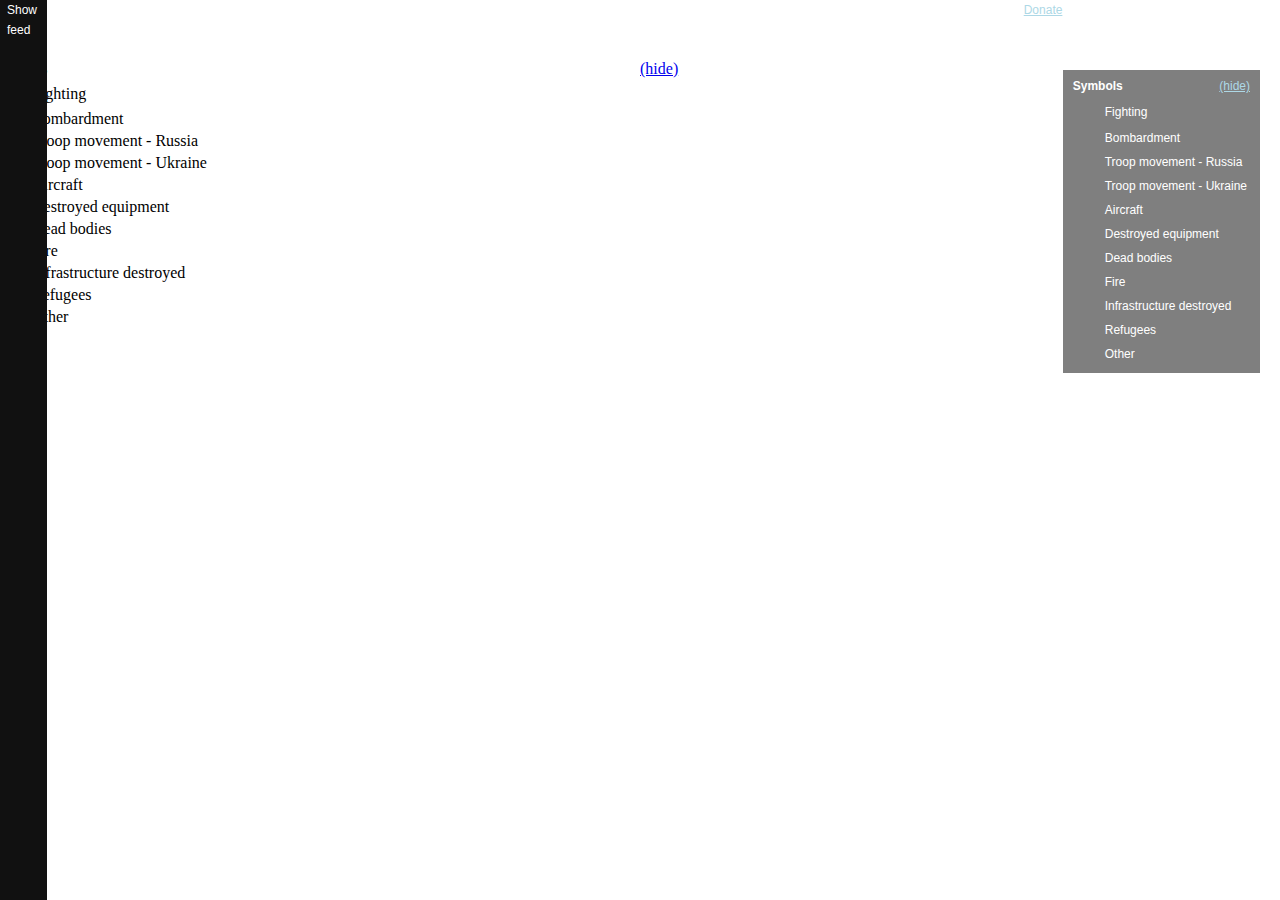
==== index.html @ cd3424b1 ""Sun Mar  6 03:11:50 2022"" ====
<!DOCTYPE html>
<html>
<head>
<meta charset="utf-8">
<title>Ukraine Recent Videos</title>
<meta name="viewport" content="initial-scale=1,maximum-scale=1,user-scalable=no">
<link href="https://api.mapbox.com/mapbox-gl-js/v2.4.1/mapbox-gl.css" rel="stylesheet">
<script src="https://api.mapbox.com/mapbox-gl-js/v2.4.1/mapbox-gl.js"></script>
<!-- Global site tag (gtag.js) - Google Analytics -->
<script async src="https://www.googletagmanager.com/gtag/js?id=G-YSC8MQFJ06"></script>
<script>
  window.dataLayer = window.dataLayer || [];
  function gtag(){dataLayer.push(arguments);}
  gtag('js', new Date());

  gtag('config', 'G-YSC8MQFJ06');
</script>

<style>
body { margin: 0; padding: 0; }
#map { position: absolute; top: 0; bottom: 0; width: 100%; }
</style>
</head>
<body>
<style>
	.mapboxgl-popup-content {
		overflow-y: scroll;
		max-width: 400px;
		font: 12px/20px sans-serif;
		max-height: 300px;
		margin-right: 5px;
	}
	
	p {
		margin:  0;
	}

	/* The sidebar menu */
	.sidebar {
	  height: 100%; /* 100% Full-height */
	  width: 1px; /* 0 width - change this with JavaScript */
	  visibility:  hidden;
	  position: fixed; /* Stay in place */
	  z-index: 1; /* Stay on top */
	  top: 0;
	  left: 0;
	  background-color: #111; /* Black*/
	  overflow-x: hidden; /* Disable horizontal scroll */
	  padding-top: 10px; /* Place content 60px from the top */
	  transition: 0.5s; /* 0.5 second transition effect to slide in the sidebar */
	  padding-right: 40px;
	  padding-left: 40px;
	  color:  white;
		font: 12px/20px sans-serif;
		cursor: pointer;
	}

	.sidebar a {
		color: lightblue;
	}

	.sidebarButton {
		padding-left: 7px;
	  color:  white;
	  height: 100%; /* 100% Full-height */
	  width:  40px;
	  position: fixed; /* Stay in place */
	  background: #111; /* Black*/
		font: 12px/20px sans-serif;
		cursor: pointer;
	}

	#map {
		margin-left:  40px;
		transition: margin-left .5s; /* If you want a transition effect */
	}

	#lastUpdated {
		position: relative;
	  top: 0;
	  right: 10px;
		background-color: none;
		text-align: right;
		font: 12px/20px sans-serif;
		color: white;
		margin-right: 10px;
		margin-left: 100px;
	}
	#lastUpdated a {
		color: lightblue;
	}

	#legend {
		position: absolute;
	  top: 70px;
	  right: 10px;
	  max-width: 200px;
	  padding-left: 10px;
	  padding-right: 10px;
	  padding-top: 6px;
	  padding-bottom: 6px;
		background-color: rgba(0, 0, 0, 0.5);
		text-align: right;
		font: 12px/20px sans-serif;
		color: white;
		margin-right: 10px;
		margin-left: 100px;
	}
	#legend tr {
		text-align: left;
	}
	#legend a {
		color: lightblue;
	}
</style>
<link rel="stylesheet" href="icons.css">

<div id="map"></div>
<div id="feed" class="sidebar" onclick="toggleNav()"></div>
<div id="feedButton" class="sidebarButton" onclick="toggleNav()">Show</br>feed</div>
<div id="lastUpdated">
	<p><a href="https://www.paypal.com/paypalme/sashatrubetskoy">Donate</a> Suggest: mawojey712@submic.com</p>
	<p>Last updated</p>
	<p>Current time in Ukraine:</p>
</div>
<div id="legend">
	<div id="legendShowButton" onclick="toggleShowLegend()">
		<div style="text-align: left; float: left; width:50%;"><strong>Symbols</strong></div>
		<div style="float: left; width: 50%"><a href=#>(hide)</a></div>
	</div>
	<div id="legendContent">
		<table>
			<tr><td><div class="fighting"></div></td><td>Fighting</td></tr>
			<tr><td><div class="bombardment"></div></td><td>Bombardment</td></tr>
			<tr><td><div class="troop-movement-russia"></div></td><td>Troop movement - Russia</td></tr>
			<tr><td><div class="troop-movement-ukraine"></div></td><td>Troop movement - Ukraine</td></tr>
			<tr><td><div class="aircraft"></div></td><td>Aircraft</td></tr>
			<tr><td><div class="destroyed-equipment"></div></td><td>Destroyed equipment</td></tr>
			<tr><td><div class="fatalities"></div></td><td>Dead bodies</td></tr>
			<tr><td><div class="fire"></div></td><td>Fire</td></tr>
			<tr><td><div class="bridge-destroyed"></div></td><td>Infrastructure destroyed</td></tr>
			<tr><td><div class="refugees"></div></td><td>Refugees</td></tr>
			<tr><td><div class="situation-report"></div></td><td>Other</td></tr>
		</table>
	</div>
</div>
<div id="layers">
	<div id="layersShowButton" onclick="toggleShowLayers()">
		<div style="text-align: left; float: left; width:50%;"><strong>Layers</strong></div>
		<div style="float: left; width: 50%"><a href=#>(hide)</a></div>
	</div>
	<div id="layersContent">
		<table>
			<tr><td><div class="fighting"></div></td><td>Fighting</td></tr>
			<tr><td><div class="bombardment"></div></td><td>Bombardment</td></tr>
			<tr><td><div class="troop-movement-russia"></div></td><td>Troop movement - Russia</td></tr>
			<tr><td><div class="troop-movement-ukraine"></div></td><td>Troop movement - Ukraine</td></tr>
			<tr><td><div class="aircraft"></div></td><td>Aircraft</td></tr>
			<tr><td><div class="destroyed-equipment"></div></td><td>Destroyed equipment</td></tr>
			<tr><td><div class="fatalities"></div></td><td>Dead bodies</td></tr>
			<tr><td><div class="fire"></div></td><td>Fire</td></tr>
			<tr><td><div class="bridge-destroyed"></div></td><td>Infrastructure destroyed</td></tr>
			<tr><td><div class="refugees"></div></td><td>Refugees</td></tr>
			<tr><td><div class="situation-report"></div></td><td>Other</td></tr>
		</table>
	</div>
</div>

<script src="https://d3js.org/d3.v3.min.js"></script>
<script src="https://d3js.org/topojson.v1.min.js"></script>
<script src="videoData.js"></script>
<script src="sidebarHtml.js"></script>
<script src="ukr-voronoi.geojson.js"></script>
<!-- <script src="ukr-major-lines.geojson.js"></script> -->

<script>
var sidebarIsOpen = false;
/* Set the width of the sidebar to 250px and the left margin of the page content to 250px */
function toggleNav() {
	if (sidebarIsOpen) {
	  document.getElementById("feed").style.width = "1px";
	  document.getElementById("feed").style.visibility = "hidden";
	  document.getElementById("map").style.marginLeft = "40px";
		sidebarIsOpen = false;
	} else {
	  document.getElementById("feed").style.width = "250px";
	  document.getElementById("feed").style.visibility = "visible";
	  document.getElementById("map").style.marginLeft = "250px";
		sidebarIsOpen = true;
	}
}

var legendIsOpen = true;
function toggleShowLegend() {
	if (legendIsOpen) {
	  document.getElementById("legendContent").style.visibility = "hidden";
	  document.getElementById("legendContent").style.maxHeight = "0px";
	  document.getElementById("legendShowButton").innerHTML = `
	  	<div style="text-align: left; float: left; width:50%;"><strong>Symbols</strong></div>
			<div style="float: left; width: 50%"><a href=#>(show)</a></div>`;
		legendIsOpen = false;
	} else {
	  document.getElementById("legendContent").style.visibility = "visible";
	  document.getElementById("legendContent").style.maxHeight = "500px";
	  document.getElementById("legendShowButton").innerHTML = `
	  	<div style="text-align: left; float: left; width:50%;"><strong>Symbols</strong></div>
			<div style="float: left; width: 50%"><a href=#>(hide)</a></div>`;
		legendIsOpen = true;
	}
}

// Create feed
document.getElementById("feed").innerHTML = sidebarHtml;

// TO MAKE THE MAP APPEAR YOU MUST
// ADD YOUR ACCESS TOKEN FROM
// https://account.mapbox.com
mapboxgl.accessToken = 'pk.eyJ1IjoidHJ1YmV0c2tveSIsImEiOiJjazFwb3VoamUwemhzM29wc3ZjN3Y5Z2VoIn0.b8W8NzHjoohOmA45YucRqg';
const map = new mapboxgl.Map({
	container: 'map',
	style: 'mapbox://styles/mapbox/dark-v10',
	center: [33.8598, 49.4444],
	zoom: 5.1
});


// Last updated
function startTime() {
  offset = 2;
  var today = new Date();
  var y = String(today.getUTCFullYear());
  var mo = String(today.getUTCMonth()+1).padStart(2, '0');
  var d = today.getUTCDate();
  var h = today.getUTCHours()
  var m = String(today.getUTCMinutes()).padStart(2, '0');
  h = h + offset;
  if (h > 24) {
    h = h - 24;
    d = d + 1;
  }
  if (h < 0) {
    h = h + 24;
    d = d - 1;
  }
  h = String(h).padStart(2, '0');
  d = String(d).padStart(2, '0');
  var timestr = `${y}-${mo}-${d} ${h}:${m}`
  document.getElementById('lastUpdated').innerHTML =  `
  	<p><a href="https://www.paypal.com/paypalme/sashatrubetskoy"><strong>Donate.</strong></a> Join <a href="https://t.me/ukrvideomap">Telegram.</a></p>
  	<p>Last updated ${ lastUpdatedTime }</p>
  	<p>Time in Ukraine: ${ timestr }`
  var t = setTimeout(function() {
    startTime()
  }, 1000);
}

startTime()


map.on('load', () => {

	// Separate out today's data from previous
	videoDataToday = {
		'type': 'FeatureCollection',
		'features': videoData.features.filter(o => o.properties.hours_old<=24)
	}
	videoDataOld = {
		'type': 'FeatureCollection',
		'features': videoData.features.filter(o => o.properties.hours_old>24)
	}
	console.log(videoDataToday);

  // Create this source and layer before everything else
  map.addSource('videoDataToday', {
    'type': 'geojson',
    'data': videoDataToday
	});
  map.addSource('videoDataOld', {
    'type': 'geojson',
    'data': videoDataOld
	});
  map.addSource('ukrVoronoi', {
    'type': 'geojson',
    'data': ukrVoronoi
	});
 //  map.addSource('powerLines', {
 //    'type': 'geojson',
 //    'data': ukrPowerLines
	// });

	map.addLayer({
		'id': 'ukrVoronoi',
		'type': 'fill',
		'source': 'ukrVoronoi',
		'paint': {
			'fill-color': [
				'match',
				['get', 'status'],
				'ukr', 
				'royalblue',
				'rus',
				'#CC5500',
				'dnr',
				'#cc4400',
				'lnr',
				'#cc7700',
				/* other */ '#ccc'
			],
			'fill-opacity': [
				'match',
				['get', 'status'],
				'ukr', 
				0.1,
				'rus',
				0.3,
				'dnr',
				0.3,
				'lnr',
				0.3,
				/* other */ 0
			],
		}
	});

	// map.addLayer({
	// 	'id': 'powerLines',
	// 	'type': 'line',
	// 	'source': 'powerLines',
	// 	'layout': {
	// 		'line-join': 'round',
	// 		'line-cap': 'round'
	// 	},
	// 	'paint': {
	// 		'line-color': 'lime',
	// 		'line-width': {
	// 			'property': 'voltage',
	// 			'stops': [[300000, 0.25], [500000, 0.5]]
	// 		}
	// 	}
	// });

	map.addLayer({
		'id': 'videoDataOld',
		'type': 'circle',
		'source': 'videoDataOld',
		'layout': {
			'circle-sort-key': ['get', 'date']
		},
		'paint': {
			'circle-color': 'DimGray',
			'circle-radius': 3,
			'circle-stroke-width': 1,
			'circle-stroke-color': 'grey'
		}
	});

	// add markers to map
	for (const feature of videoDataToday.features.reverse()) {
		// create a HTML element for each feature
		const el = document.createElement('div');
		const className = feature.properties.category.toLowerCase()
			.replaceAll(/\W/ig, '-').replaceAll(/\-+/ig, '-');
		// console.log(feature);
		el.className = className;
	 
		// make a marker for each feature and add it to the map
		new mapboxgl.Marker(el)
			.setLngLat(feature.geometry.coordinates)
		.addTo(map);
	}

	map.addLayer({
		'id': 'videoDataToday',
		'type': 'circle',
		'source': 'videoDataToday',
		'layout': {
			'circle-sort-key': ['get', 'date']
		},
		'paint': {
			'circle-color': 'white',
			'circle-opacity': 0,
			'circle-radius': 8,
			'circle-stroke-width': 0,
			'circle-stroke-color': 'white'
		}
	});

	// Create a popup, but don't add it to the map yet.
	const popup = new mapboxgl.Popup({
		closeButton: false,
		closeOnClick: true
	});


	var doThePopupThing = function(e) {
		// Change the cursor style as a UI indicator.
		map.getCanvas().style.cursor = 'pointer';
		 
		// Copy coordinates array.
		const coordinates = e.features[0].geometry.coordinates.slice();
		const description = e.features[0].properties.description;
		 
		// Ensure that if the map is zoomed out such that multiple
		// copies of the feature are visible, the popup appears
		// over the copy being pointed to.
		while (Math.abs(e.lngLat.lng - coordinates[0]) > 180) {
		coordinates[0] += e.lngLat.lng > coordinates[0] ? 360 : -360;
		}
		 
		// Populate the popup and set its coordinates
		// based on the feature found.
		popup.setLngLat(coordinates).setHTML(description).addTo(map);
	}
	 
	map.on('mouseenter', 'videoDataToday', (e) => {
		doThePopupThing(e);
	});
	map.on('mouseenter', 'videoDataOld', (e) => {
		doThePopupThing(e);
	});
	// map.on('mouseleave', 'videoData', () => {
	// 	map.getCanvas().style.cursor = '';
	// 	popup.remove();
	// });
});
</script>
</body>
</html>
---- icons.css ----
.troop-movement-russia {
	background-image: url('https://emojipedia-us.s3.dualstack.us-west-1.amazonaws.com/thumbs/240/apple/285/flag-russia_1f1f7-1f1fa.png');
	background-size: cover;
	width: 18px;
	height: 18px;
	border-radius: 50%;
	cursor: pointer;
}
.troop-movement-belarus {
	background-image: url('https://emojipedia-us.s3.dualstack.us-west-1.amazonaws.com/thumbs/240/apple/285/flag-belarus_1f1e7-1f1fe.png');
	background-size: cover;
	width: 18px;
	height: 18px;
	border-radius: 50%;
	cursor: pointer;
}	
.troop-movement-ukraine {
	background-image: url('https://emojipedia-us.s3.dualstack.us-west-1.amazonaws.com/thumbs/240/apple/285/flag-ukraine_1f1fa-1f1e6.png');
	background-size: cover;
	width: 18px;
	height: 18px;
	border-radius: 50%;
	cursor: pointer;
}	
.fighting {
	background-image: url('https://emojipedia-us.s3.dualstack.us-west-1.amazonaws.com/thumbs/240/apple/285/collision_1f4a5.png');
	background-size: cover;
	width: 25px;
	height: 25px;
	border-radius: 50%;
	cursor: pointer;
}
.friendly-fire-russia {
	background-image: url('https://emojipedia-us.s3.dualstack.us-west-1.amazonaws.com/thumbs/240/apple/285/collision_1f4a5.png');
	background-size: cover;
	width: 18px;
	height: 18px;
	border-radius: 50%;
	cursor: pointer;
}
.friendly-fire-ukraine {
	background-image: url('https://emojipedia-us.s3.dualstack.us-west-1.amazonaws.com/thumbs/240/apple/285/collision_1f4a5.png');
	background-size: cover;
	width: 18px;
	height: 18px;
	border-radius: 50%;
	cursor: pointer;
}
.bombardment {
	background-image: url('https://emojipedia-us.s3.dualstack.us-west-1.amazonaws.com/thumbs/240/apple/285/bomb_1f4a3.png');
	background-size: cover;
	width: 18px;
	height: 18px;
	border-radius: 50%;
	cursor: pointer;
}
.fire {
	background-image: url('https://emojipedia-us.s3.dualstack.us-west-1.amazonaws.com/thumbs/240/apple/285/fire_1f525.png');
	background-size: cover;
	width: 18px;
	height: 18px;
	border-radius: 50%;
	cursor: pointer;
}
.situation-report {
	background-image: url('https://emojipedia-us.s3.dualstack.us-west-1.amazonaws.com/thumbs/240/apple/285/cinema_1f3a6.png');
	background-size: cover;
	width: 18px;
	height: 18px;
	border-radius: 50%;
	cursor: pointer;
}
.surrender-ukraine {
	background-image: url('https://emojipedia-us.s3.dualstack.us-west-1.amazonaws.com/thumbs/240/apple/285/white-flag_1f3f3-fe0f.png');
	background-size: cover;
	width: 18px;
	height: 18px;
	border-radius: 50%;
	cursor: pointer;
}
.surrender-russia {
	background-image: url('https://emojipedia-us.s3.dualstack.us-west-1.amazonaws.com/thumbs/240/apple/285/white-flag_1f3f3-fe0f.png');
	background-size: cover;
	width: 18px;
	height: 18px;
	border-radius: 50%;
	cursor: pointer;
}
.fatalities {
	background-image: url('https://emojipedia-us.s3.dualstack.us-west-1.amazonaws.com/thumbs/240/apple/285/skull_1f480.png');
	background-size: cover;
	width: 18px;
	height: 18px;
	border-radius: 50%;
	cursor: pointer;
}
.gathering {
	background-image: url('https://emojipedia-us.s3.dualstack.us-west-1.amazonaws.com/thumbs/240/apple/285/mens-room_1f6b9.png');
	background-size: cover;
	width: 18px;
	height: 18px;
	border-radius: 50%;
	cursor: pointer;
}
.protest {
	background-image: url('https://emojipedia-us.s3.dualstack.us-west-1.amazonaws.com/thumbs/240/apple/285/megaphone_1f4e3.png');
	background-size: cover;
	width: 18px;
	height: 18px;
	border-radius: 50%;
	cursor: pointer;
}
.refugees {
	background-image: url('https://emojipedia-us.s3.dualstack.us-west-1.amazonaws.com/thumbs/240/apple/285/family_1f46a.png');
	background-size: cover;
	width: 18px;
	height: 18px;
	border-radius: 50%;
	cursor: pointer;
}
.aircraft {
	background-image: url('https://emojipedia-us.s3.dualstack.us-west-1.amazonaws.com/thumbs/240/samsung/320/small-airplane_1f6e9-fe0f.png');
	background-size: cover;
	width: 18px;
	height: 18px;
	border-radius: 50%;
	cursor: pointer;
}
.siren {
	background-image: url('https://emojipedia-us.s3.dualstack.us-west-1.amazonaws.com/thumbs/240/apple/285/warning_26a0-fe0f.png');
	background-size: cover;
	width: 18px;
	height: 18px;
	border-radius: 50%;
	cursor: pointer;
}
.shelter-in-place {
	background-image: url('https://emojipedia-us.s3.dualstack.us-west-1.amazonaws.com/thumbs/240/apple/285/warning_26a0-fe0f.png');
	background-size: cover;
	width: 18px;
	height: 18px;
	border-radius: 50%;
	cursor: pointer;
}
.disorder {
	background-image: url('https://emojipedia-us.s3.dualstack.us-west-1.amazonaws.com/thumbs/240/apple/285/warning_26a0-fe0f.png');
	background-size: cover;
	width: 18px;
	height: 18px;
	border-radius: 50%;
	cursor: pointer;
}
.ship-scuttled {
	background-image: url('https://emojipedia-us.s3.dualstack.us-west-1.amazonaws.com/thumbs/240/apple/285/firecracker_1f9e8.png');
	background-size: cover;
	width: 18px;
	height: 18px;
	border-radius: 50%;
	cursor: pointer;
}
.bridge-destroyed {
	background-image: url('https://emojipedia-us.s3.dualstack.us-west-1.amazonaws.com/thumbs/240/apple/285/firecracker_1f9e8.png');
	background-size: cover;
	width: 18px;
	height: 18px;
	border-radius: 50%;
	cursor: pointer;
}
.destroyed-equipment {
	background-image: url('https://emojipedia-us.s3.dualstack.us-west-1.amazonaws.com/thumbs/240/apple/285/gear_2699-fe0f.png');
	background-size: cover;
	width: 18px;
	height: 18px;
	border-radius: 50%;
	cursor: pointer;
}
.other {
	background-image: url('https://emojipedia-us.s3.dualstack.us-west-1.amazonaws.com/thumbs/240/apple/285/cinema_1f3a6.png');
	background-size: cover;
	width: 18px;
	height: 18px;
	border-radius: 50%;
	cursor: pointer;
}
.rockets {
	background-image: url('https://emojipedia-us.s3.dualstack.us-west-1.amazonaws.com/thumbs/240/apple/285/rocket_1f680.png');
	background-size: cover;
	width: 18px;
	height: 18px;
	border-radius: 50%;
	cursor: pointer;
}



.coal {
	background-color: lime;
	background-image: url('https://freesvg.org/img/1420411166.png');
	background-size: cover;
	width: 16px;
	height: 16px;
	border-radius: 50%;
	cursor: pointer;
	border:2px solid lime;    
}
.nuclear {
	background-color: lime;
	background-image: url('https://upload.wikimedia.org/wikipedia/commons/thumb/5/59/Radiation_warning_symbol2.svg/240px-Radiation_warning_symbol2.svg.png');
	background-size: cover;
	width: 16px;
	height: 16px;
	border-radius: 50%;
	cursor: pointer;
	border:2px solid lime;    
}
.hydro {
	background-color: lime;
	background-image: url('https://www.shareicon.net/data/256x256/2015/09/19/642937_nature_512x512.png');
	background-size: cover;
	width: 14px;
	height: 14px;
	border-radius: 50%;
	cursor: pointer;
	border: 4px solid lime;    
}
.coal-and-gas {
	background-color: lime;
	background-image: url('https://freesvg.org/img/1420411166.png');
	background-size: cover;
	width: 16px;
	height: 16px;
	border-radius: 50%;
	cursor: pointer;
	border:2px solid lime;    
}
.coal-and-gas-and-oil {
	background-color: lime;
	background-image: url('https://freesvg.org/img/1420411166.png');
	background-size: cover;
	width: 16px;
	height: 16px;
	border-radius: 50%;
	cursor: pointer;
	border:2px solid lime;    
}
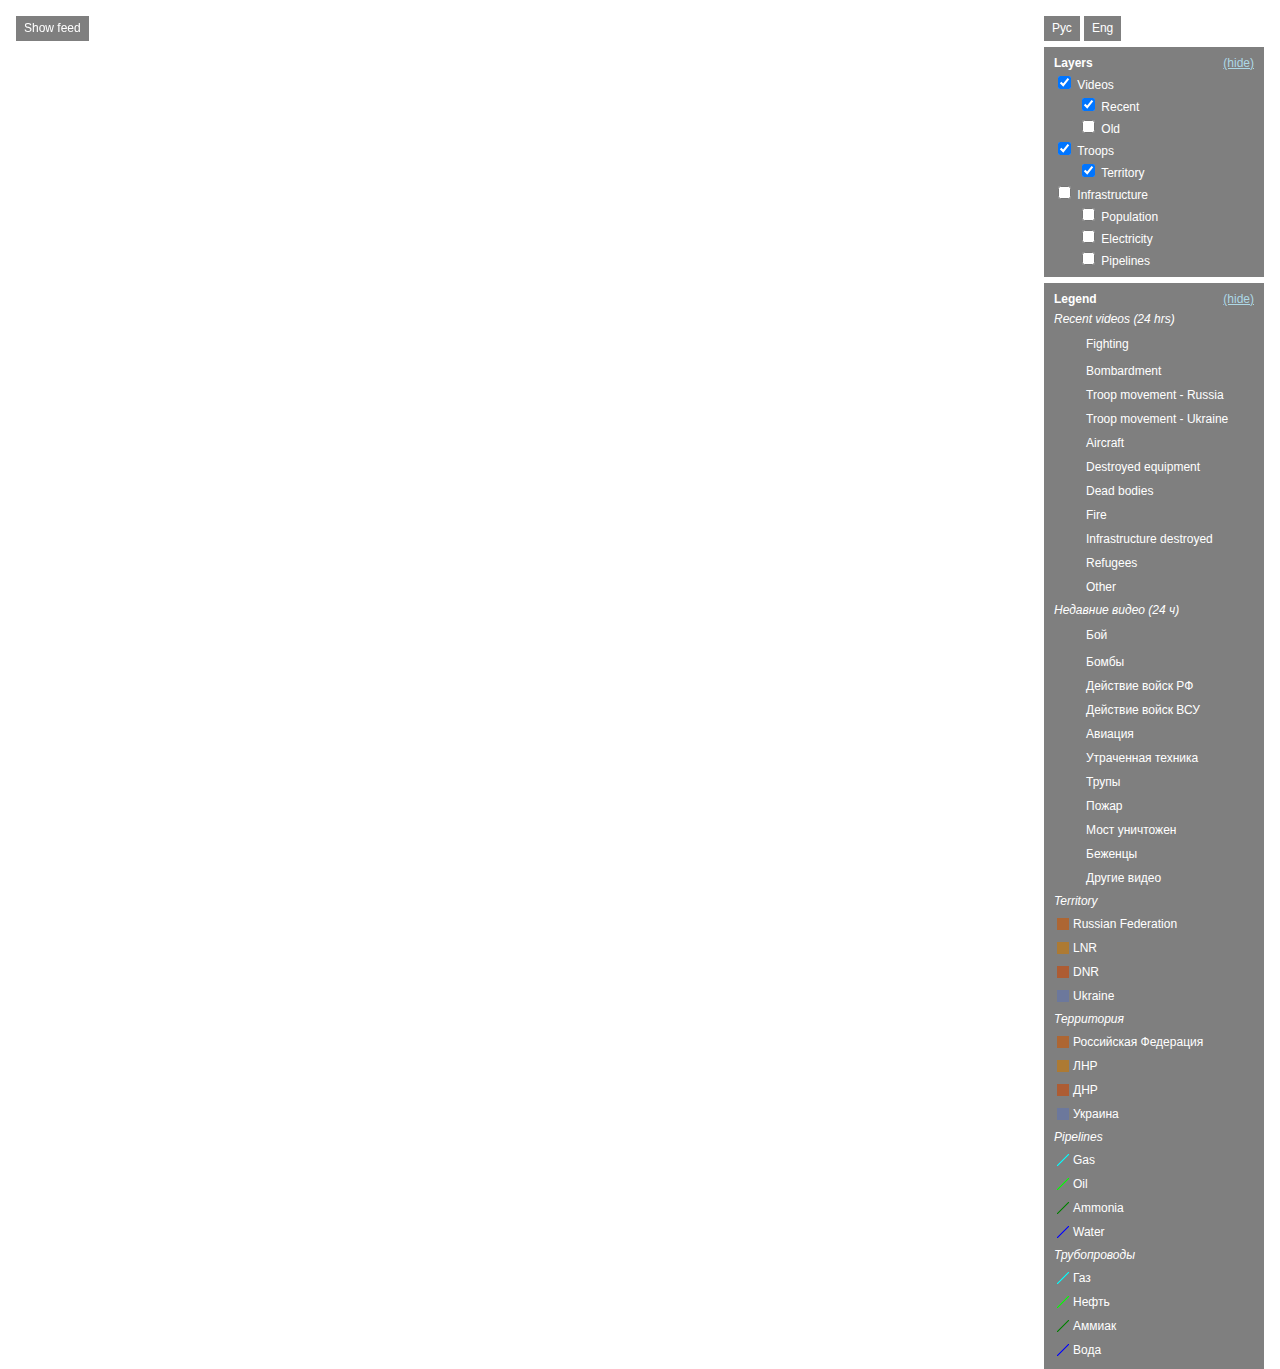
==== commit db9b9bf2: ""Tue Mar 15 18:23:26 2022"" ====
--- a/index.html
+++ b/index.html
@@ -9,222 +9,357 @@
 <!-- Global site tag (gtag.js) - Google Analytics -->
 <script async src="https://www.googletagmanager.com/gtag/js?id=G-YSC8MQFJ06"></script>
 <script>
-  window.dataLayer = window.dataLayer || [];
-  function gtag(){dataLayer.push(arguments);}
-  gtag('js', new Date());
-
-  gtag('config', 'G-YSC8MQFJ06');
+	window.dataLayer = window.dataLayer || [];
+	function gtag(){dataLayer.push(arguments);}
+	gtag('js', new Date());
+
+	gtag('config', 'G-YSC8MQFJ06');
 </script>
-
-<style>
-body { margin: 0; padding: 0; }
-#map { position: absolute; top: 0; bottom: 0; width: 100%; }
-</style>
 </head>
 <body>
 <style>
-	.mapboxgl-popup-content {
-		overflow-y: scroll;
-		max-width: 400px;
-		font: 12px/20px sans-serif;
-		max-height: 300px;
-		margin-right: 5px;
-	}
+body {
+	margin: 0;
+}
+#feedButton {
+	left: 1rem;
+	position: fixed;
+	top: 1rem;
+	z-index: 1000;	
+}
+
+#toolbar {
+	right: 1rem;
+	position: absolute;
+	top: 1rem;
+	z-index: 1000;
+	display: block;
+}
+
+#map {
+	height: 100vh;
+	width: 100%;
+}
+
+#mapAndFeed {
+	display: flex;
+	height: 100%;
+}
+
+/* The sidebar menu */
+.sidebar {
+	flex-basis: 0;
+	transition: all 0.7s cubic-bezier(0.68, -0.55, 0.27, 1.55);
+	width: 0;
+	height: 100%; /* 100% Full-height */
+	background-color: #111; /* Black*/
+	overflow-x: hidden; /* Disable horizontal scroll */
+	padding-top: 10px; /* Place content 60px from the top */
+	transition: 0.5s; /* 0.5 second transition effect to slide in the sidebar */
+	color:  white;
+	font: 12px/20px sans-serif;
+}
+.open {
+	flex-basis: 25%;
+	position: relative;
+	padding-left: 10px;
+}
+.sidebar a {
+	color: lightblue;
+}
+
+.mapboxgl-popup-content {
+	overflow-y: scroll;
+	max-width: 400px;
+	font: 12px/20px sans-serif;
+	max-height: 300px;
+	margin-right: 5px;
+}
 	
-	p {
-		margin:  0;
-	}
-
-	/* The sidebar menu */
-	.sidebar {
-	  height: 100%; /* 100% Full-height */
-	  width: 1px; /* 0 width - change this with JavaScript */
-	  visibility:  hidden;
-	  position: fixed; /* Stay in place */
-	  z-index: 1; /* Stay on top */
-	  top: 0;
-	  left: 0;
-	  background-color: #111; /* Black*/
-	  overflow-x: hidden; /* Disable horizontal scroll */
-	  padding-top: 10px; /* Place content 60px from the top */
-	  transition: 0.5s; /* 0.5 second transition effect to slide in the sidebar */
-	  padding-right: 40px;
-	  padding-left: 40px;
-	  color:  white;
-		font: 12px/20px sans-serif;
-		cursor: pointer;
-	}
-
-	.sidebar a {
-		color: lightblue;
-	}
-
-	.sidebarButton {
-		padding-left: 7px;
-	  color:  white;
-	  height: 100%; /* 100% Full-height */
-	  width:  40px;
-	  position: fixed; /* Stay in place */
-	  background: #111; /* Black*/
-		font: 12px/20px sans-serif;
-		cursor: pointer;
-	}
-
-	#map {
-		margin-left:  40px;
-		transition: margin-left .5s; /* If you want a transition effect */
-	}
-
-	#lastUpdated {
-		position: relative;
-	  top: 0;
-	  right: 10px;
-		background-color: none;
-		text-align: right;
-		font: 12px/20px sans-serif;
-		color: white;
-		margin-right: 10px;
-		margin-left: 100px;
-	}
-	#lastUpdated a {
-		color: lightblue;
-	}
-
-	#legend {
-		position: absolute;
-	  top: 70px;
-	  right: 10px;
-	  max-width: 200px;
-	  padding-left: 10px;
-	  padding-right: 10px;
-	  padding-top: 6px;
-	  padding-bottom: 6px;
-		background-color: rgba(0, 0, 0, 0.5);
-		text-align: right;
-		font: 12px/20px sans-serif;
-		color: white;
-		margin-right: 10px;
-		margin-left: 100px;
-	}
-	#legend tr {
-		text-align: left;
-	}
-	#legend a {
-		color: lightblue;
-	}
+p {
+	margin:  0;
+}
+
+#lastUpdated {
+	position: relative;
+	top: 0;
+	right: 10px;
+	background-color: none;
+	text-align: right;
+	font: 12px/20px sans-serif;
+	color: white;
+	margin-right: 10px;
+	margin-left: 100px;
+}
+#lastUpdated a {
+	color: lightblue;
+}
+
+.control-panel {
+	margin-top: 6px;
+	width: 200px;
+	padding-left: 10px;
+	padding-right: 10px;
+	padding-top: 6px;
+	padding-bottom: 6px;
+	background-color: rgba(0, 0, 0, 0.5);
+	font: 12px/20px sans-serif;
+	color: white;
+}
+.control-panel tr {
+	text-align: left;
+}
+.control-panel a {
+	color: lightblue;
+}
+
+.button {
+	display: inline-block;
+	cursor: pointer;
+	margin: 0;
+	padding: 0.15rem 0.5rem;
+	border: 0;
+	background-color: rgba(0, 0, 0, 0.5);
+	color: #fff;
+	font: 12px/20px sans-serif;
+	z-index: 1;
+}
+
+.pressed {
+	background-color: rgba(100, 0, 0, 0.5);
+}
+
+.hidden {
+	display: none;
+}
+
+
+#legend {
+	max-height: 50%;
+	overflow-y: scroll;
+}
+#legend i {
+	text-align: left;
+}
+
+#lastUpdated {
+	right: 250px;
+	position: fixed;
+	top: 1rem;
+	z-index: 1000;	
+}
 </style>
 <link rel="stylesheet" href="icons.css">
 
-<div id="map"></div>
-<div id="feed" class="sidebar" onclick="toggleNav()"></div>
-<div id="feedButton" class="sidebarButton" onclick="toggleNav()">Show</br>feed</div>
-<div id="lastUpdated">
-	<p><a href="https://www.paypal.com/paypalme/sashatrubetskoy">Donate</a> Suggest: mawojey712@submic.com</p>
-	<p>Last updated</p>
-	<p>Current time in Ukraine:</p>
-</div>
-<div id="legend">
-	<div id="legendShowButton" onclick="toggleShowLegend()">
-		<div style="text-align: left; float: left; width:50%;"><strong>Symbols</strong></div>
-		<div style="float: left; width: 50%"><a href=#>(hide)</a></div>
+<div id="feedButton" class="button" onclick="toggleFeed()">Show feed</div>
+<div id="lastUpdated"></div>
+<div id="toolbar">
+	<div id="languageSelector">
+		<div id="lang-button-ru" class="lang-button button" onclick="setLang('ru')">Рус</div>
+		<div id="lang-button-en" class="lang-button button" onclick="setLang('en')">Eng</div>
 	</div>
-	<div id="legendContent">
-		<table>
-			<tr><td><div class="fighting"></div></td><td>Fighting</td></tr>
-			<tr><td><div class="bombardment"></div></td><td>Bombardment</td></tr>
-			<tr><td><div class="troop-movement-russia"></div></td><td>Troop movement - Russia</td></tr>
-			<tr><td><div class="troop-movement-ukraine"></div></td><td>Troop movement - Ukraine</td></tr>
-			<tr><td><div class="aircraft"></div></td><td>Aircraft</td></tr>
-			<tr><td><div class="destroyed-equipment"></div></td><td>Destroyed equipment</td></tr>
-			<tr><td><div class="fatalities"></div></td><td>Dead bodies</td></tr>
-			<tr><td><div class="fire"></div></td><td>Fire</td></tr>
-			<tr><td><div class="bridge-destroyed"></div></td><td>Infrastructure destroyed</td></tr>
-			<tr><td><div class="refugees"></div></td><td>Refugees</td></tr>
-			<tr><td><div class="situation-report"></div></td><td>Other</td></tr>
-		</table>
+	<div id="layers" class="control-panel">
+		<div id="layersShowButton" onclick="toggleShowLayers()">
+			<div id="layers-title" style="text-align: left; float: left; width:50%;"><strong>Layers</strong></div>
+			<div id="layers-hide" style="float: left; text-align: right; width: 50%"><a href=#>(hide)</a></div>
+		</div>
+		<div id="layersContent">
+			<div style="text-align: left;">
+				<input type="checkbox" data-parent="-1" id="checkbox-videos" checked="true">
+				<label for="checkbox-videos" id="label-videos">Videos</label>
+				<div style="margin-left: 1.5rem;">
+					<input type="checkbox" data-parent="checkbox-videos" id="checkbox-recent" checked="true">
+					<label for="checkbox-recent" id="label-recent">Recent</label><br>
+					<input type="checkbox" data-parent="checkbox-videos" id="checkbox-old">
+					<label for="checkbox-old" id="label-old">Old</label>
+				</div>
+			</div>
+			<div style="text-align: left;">
+				<input type="checkbox" data-parent="-1" id="checkbox-troops" checked="true">
+				<label for="checkbox-troops" id="label-videos">Troops</label>
+				<div style="margin-left: 1.5rem;">
+					<input type="checkbox" data-parent="checkbox-troops" id="checkbox-territory" checked="true">
+					<label for="checkbox-territory" id="label-territory">Territory</label><br>
+					<!-- <input type="checkbox" data-parent="checkbox-troops" id="checkbox-troop-placements" checked="true"> -->
+					<!-- <label for="checkbox-troop-placements" id="label-troop-placements">Troop placements</label><br> -->
+				</div>
+			</div>
+			<div style="text-align: left;">
+				<input type="checkbox" data-parent="-1" id="checkbox-infrastructure">
+				<label for="checkbox-infrastructure" id="label-infrastructure">Infrastructure</label>
+				<div style="margin-left: 1.5rem;">
+					<input type="checkbox" data-parent="checkbox-infrastructure" id="checkbox-population">
+					<label for="checkbox-population" id="label-population">Population</label><br>
+					<input type="checkbox" data-parent="checkbox-infrastructure" id="checkbox-electricity">
+					<label for="checkbox-electricity" id="label-electricity">Electricity</label><br>
+					<input type="checkbox" data-parent="checkbox-infrastructure" id="checkbox-pipelines">
+					<label for="checkbox-pipelines" id="label-pipelines">Pipelines</label><br>
+					<!-- <input type="checkbox" data-parent="checkbox-infrastructure" id="checkbox-railways"> -->
+					<!-- <label for="checkbox-railways" id="label-railways">Railways</label> -->
+				</div>
+			</div>
+		</div>
+	</div>
+	<div id="legend" class="control-panel">
+		<div id="legendShowButton" onclick="toggleShowLegend()">
+			<div style="text-align: left; float: left; width:50%;"><strong>Legend</strong></div>
+			<div style="float: left; text-align: right; width: 50%"><a href=#>(hide)</a></div>
+		</div>
+		<div id="legendContent">
+			<div id="legend-recent">
+				<div class="legend-lang" language="en">
+					<i>Recent videos (24 hrs)</i>
+					<table>
+						<tr><td><div class="fighting"></div></td><td>Fighting</td></tr>
+						<tr><td><div class="bombardment"></div></td><td>Bombardment</td></tr>
+						<tr><td><div class="troop-movement-russia"></div></td><td>Troop movement - Russia</td></tr>
+						<tr><td><div class="troop-movement-ukraine"></div></td><td>Troop movement - Ukraine</td></tr>
+						<tr><td><div class="aircraft"></div></td><td>Aircraft</td></tr>
+						<tr><td><div class="destroyed-equipment"></div></td><td>Destroyed equipment</td></tr>
+						<tr><td><div class="fatalities"></div></td><td>Dead bodies</td></tr>
+						<tr><td><div class="fire"></div></td><td>Fire</td></tr>
+						<tr><td><div class="bridge-destroyed"></div></td><td>Infrastructure destroyed</td></tr>
+						<tr><td><div class="refugees"></div></td><td>Refugees</td></tr>
+						<tr><td><div class="situation-report"></div></td><td>Other</td></tr>
+					</table>
+				</div>
+				<div class="legend-lang" language="ru">
+					<i>Недавние видео (24 ч)</i>
+					<table>
+						<tr><td><div class="fighting"></div></td><td>Бой</td></tr>
+						<tr><td><div class="bombardment"></div></td><td>Бомбы</td></tr>
+						<tr><td><div class="troop-movement-russia"></div></td><td>Действие войск РФ</td></tr>
+						<tr><td><div class="troop-movement-ukraine"></div></td><td>Действие войск ВСУ</td></tr>
+						<tr><td><div class="aircraft"></div></td><td>Авиация</td></tr>
+						<tr><td><div class="destroyed-equipment"></div></td><td>Утраченная техника</td></tr>
+						<tr><td><div class="fatalities"></div></td><td>Трупы</td></tr>
+						<tr><td><div class="fire"></div></td><td>Пожар</td></tr>
+						<tr><td><div class="bridge-destroyed"></div></td><td>Мост уничтожен</td></tr>
+						<tr><td><div class="refugees"></div></td><td>Беженцы</td></tr>
+						<tr><td><div class="situation-report"></div></td><td>Другие видео</td></tr>
+					</table>
+				</div>
+			</div>
+<!-- 			<div id="legend-old">
+				<div class="legend-lang" language="en">
+					<i>Old videos</i>
+					<table>
+						<tr><td><div class="old-video-circle"></div></td><td>Old video</td></tr>
+					</table>
+				</div>
+				<div class="legend-lang" language="ru">
+					<i>Старые видео</i>
+					<table>
+						<tr><td><div class="old-video-circle"></div></td><td>Старый видео</td></tr>
+					</table>
+				</div>
+			</div> -->
+			<div id="legend-territory">
+				<div class="legend-lang" language="en">
+					<i>Territory</i>
+					<table>
+						<tr><td><div class="square-territory-rus"></div></td><td>Russian Federation</td></tr>
+						<tr><td><div class="square-territory-lnr"></div></td><td>LNR</td></tr>
+						<tr><td><div class="square-territory-dnr"></div></td><td>DNR</td></tr>
+						<tr><td><div class="square-territory-ukr"></div></td><td>Ukraine</td></tr>
+					</table>
+				</div>
+				<div class="legend-lang" language="ru">
+					<i>Территория</i>
+					<table>
+						<tr><td><div class="square-territory-rus"></div></td><td>Российская Федерация</td></tr>
+						<tr><td><div class="square-territory-lnr"></div></td><td>ЛНР</td></tr>
+						<tr><td><div class="square-territory-dnr"></div></td><td>ДНР</td></tr>
+						<tr><td><div class="square-territory-ukr"></div></td><td>Украина</td></tr>
+					</table>
+				</div>
+			</div>
+			<div id="legend-troop-placements">
+			</div>
+			<div id="legend-population">
+			</div>
+			<div id="legend-electricity">
+			</div>
+			<div id="legend-pipelines">
+				<div class="legend-lang" language="en">
+					<i>Pipelines</i>
+					<table>
+						<tr><td><div class="pipeline-gas"></div></td><td>Gas</td></tr>
+						<tr><td><div class="pipeline-oil"></div></td><td>Oil</td></tr>
+						<tr><td><div class="pipeline-ammonia"></div></td><td>Ammonia</td></tr>
+						<tr><td><div class="pipeline-water"></div></td><td>Water</td></tr>
+					</table>
+				</div>
+				<div class="legend-lang" language="ru">
+					<i>Трубопроводы</i>
+					<table>
+						<tr><td><div class="pipeline-gas"></div></td><td>Газ</td></tr>
+						<tr><td><div class="pipeline-oil"></div></td><td>Нефть</td></tr>
+						<tr><td><div class="pipeline-ammonia"></div></td><td>Аммиак</td></tr>
+						<tr><td><div class="pipeline-water"></div></td><td>Вода</td></tr>
+					</table>
+				</div>
+			</div>
+			<div id="legend-railways">
+			</div>
+		</div>
 	</div>
 </div>
-<div id="layers">
-	<div id="layersShowButton" onclick="toggleShowLayers()">
-		<div style="text-align: left; float: left; width:50%;"><strong>Layers</strong></div>
-		<div style="float: left; width: 50%"><a href=#>(hide)</a></div>
-	</div>
-	<div id="layersContent">
-		<table>
-			<tr><td><div class="fighting"></div></td><td>Fighting</td></tr>
-			<tr><td><div class="bombardment"></div></td><td>Bombardment</td></tr>
-			<tr><td><div class="troop-movement-russia"></div></td><td>Troop movement - Russia</td></tr>
-			<tr><td><div class="troop-movement-ukraine"></div></td><td>Troop movement - Ukraine</td></tr>
-			<tr><td><div class="aircraft"></div></td><td>Aircraft</td></tr>
-			<tr><td><div class="destroyed-equipment"></div></td><td>Destroyed equipment</td></tr>
-			<tr><td><div class="fatalities"></div></td><td>Dead bodies</td></tr>
-			<tr><td><div class="fire"></div></td><td>Fire</td></tr>
-			<tr><td><div class="bridge-destroyed"></div></td><td>Infrastructure destroyed</td></tr>
-			<tr><td><div class="refugees"></div></td><td>Refugees</td></tr>
-			<tr><td><div class="situation-report"></div></td><td>Other</td></tr>
-		</table>
-	</div>
+<div id="mapAndFeed">
+	<div class="sidebar" id="feed"></div>
+	<div id="map"></div>
 </div>
+<!-- 	<div id="feed" class="sidebar" onclick="toggleNav()"></div>
+	<div id="feedButton" class="sidebarButton" onclick="toggleNav()">Show</br>feed</div> -->
+
 
 <script src="https://d3js.org/d3.v3.min.js"></script>
 <script src="https://d3js.org/topojson.v1.min.js"></script>
 <script src="videoData.js"></script>
 <script src="sidebarHtml.js"></script>
+<script src="getRussian.js"></script>
 <script src="ukr-voronoi.geojson.js"></script>
-<!-- <script src="ukr-major-lines.geojson.js"></script> -->
+<script src="ukraine-gas-pipelines.geojson.js"></script>
+<script src="ukraine-other-pipelines.geojson.js"></script>
+<script src="ukraine-powerlines.geojson.js"></script>
+<script src="ukraine-powerplants.geojson.js"></script>
+<script src="ukr-cities-5k.geojson.js"></script>
 
 <script>
-var sidebarIsOpen = false;
-/* Set the width of the sidebar to 250px and the left margin of the page content to 250px */
-function toggleNav() {
-	if (sidebarIsOpen) {
-	  document.getElementById("feed").style.width = "1px";
-	  document.getElementById("feed").style.visibility = "hidden";
-	  document.getElementById("map").style.marginLeft = "40px";
-		sidebarIsOpen = false;
-	} else {
-	  document.getElementById("feed").style.width = "250px";
-	  document.getElementById("feed").style.visibility = "visible";
-	  document.getElementById("map").style.marginLeft = "250px";
-		sidebarIsOpen = true;
-	}
-}
-
+const sidebarHtmlLangs = {
+	'en': sidebarHtml,
+	'ru': getRussian(sidebarHtml)
+};
+var chosenLang = 'en';
+setLang('en');
 var legendIsOpen = true;
-function toggleShowLegend() {
-	if (legendIsOpen) {
-	  document.getElementById("legendContent").style.visibility = "hidden";
-	  document.getElementById("legendContent").style.maxHeight = "0px";
-	  document.getElementById("legendShowButton").innerHTML = `
-	  	<div style="text-align: left; float: left; width:50%;"><strong>Symbols</strong></div>
-			<div style="float: left; width: 50%"><a href=#>(show)</a></div>`;
-		legendIsOpen = false;
-	} else {
-	  document.getElementById("legendContent").style.visibility = "visible";
-	  document.getElementById("legendContent").style.maxHeight = "500px";
-	  document.getElementById("legendShowButton").innerHTML = `
-	  	<div style="text-align: left; float: left; width:50%;"><strong>Symbols</strong></div>
-			<div style="float: left; width: 50%"><a href=#>(hide)</a></div>`;
-		legendIsOpen = true;
-	}
-}
-
-// Create feed
-document.getElementById("feed").innerHTML = sidebarHtml;
-
-// TO MAKE THE MAP APPEAR YOU MUST
-// ADD YOUR ACCESS TOKEN FROM
-// https://account.mapbox.com
-mapboxgl.accessToken = 'pk.eyJ1IjoidHJ1YmV0c2tveSIsImEiOiJjazFwb3VoamUwemhzM29wc3ZjN3Y5Z2VoIn0.b8W8NzHjoohOmA45YucRqg';
-const map = new mapboxgl.Map({
-	container: 'map',
-	style: 'mapbox://styles/mapbox/dark-v10',
-	center: [33.8598, 49.4444],
-	zoom: 5.1
-});
-
-
-// Last updated
+var layersIsOpen = true;
+
+function setLang(lang) {
+	chosenLang = lang;
+
+	// change lang buttons
+	var allLangButtons = document.getElementsByClassName('lang-button');
+	for (var i=0; i < allLangButtons.length; i++) {
+			allLangButtons[i].classList.remove('pressed');
+	}
+	document.getElementById("lang-button-"+lang).classList.add('pressed');
+
+	// Feed language. First hide all legend langs, then show only selected one
+	var allLegendLangs = document.getElementsByClassName('legend-lang');
+	for (var i=0; i < allLegendLangs.length; i++) {
+			allLegendLangs[i].style.display = 'none';
+	}
+	var langquery = `[language="${chosenLang}"]`;
+	var selLegendLangs = document.querySelectorAll(langquery);
+	for (var i=0; i < selLegendLangs.length; i++) {
+			selLegendLangs[i].style.display = '';
+	}
+
+	render();
+}
+
+
 function startTime() {
   offset = 2;
   var today = new Date();
@@ -246,9 +381,7 @@
   d = String(d).padStart(2, '0');
   var timestr = `${y}-${mo}-${d} ${h}:${m}`
   document.getElementById('lastUpdated').innerHTML =  `
-  	<p><a href="https://www.paypal.com/paypalme/sashatrubetskoy"><strong>Donate.</strong></a> Join <a href="https://t.me/ukrvideomap">Telegram.</a></p>
-  	<p>Last updated ${ lastUpdatedTime }</p>
-  	<p>Time in Ukraine: ${ timestr }`
+  	<a href="https://www.paypal.com/paypalme/sashatrubetskoy"><strong>Donate.</strong></a> Join <a href="https://t.me/ukrvideomap">Telegram.</a> Last updated: ${ lastUpdatedTime }. Time in Ukraine: ${ timestr }`
   var t = setTimeout(function() {
     startTime()
   }, 1000);
@@ -257,7 +390,252 @@
 startTime()
 
 
+
+const toggleFeed = () => {
+	document.getElementById("feedButton").classList.toggle('hidden');
+	var feed = document.getElementById("feed");
+	feed.classList.toggle('open');
+	// Pan the map while the infowindow resizes so we don't lose our AOI
+	const directionMultiplier = feed.classList.contains('open') ? 1 : -1; 
+	map.panBy([100*directionMultiplier, 0], { 
+		duration: 500,
+		easing: (t) => t<.5 ? 2*t*t : -1+(4-2*t)*t 
+	});
+};
+
+
+
+// add power plant markers to map
+const togglePowerPlantMarkers = () => {
+	var powerPlantMarkers = document.getElementsByClassName('powerplant');
+	var powerPlantsVisibility = map.getLayoutProperty('powerPlants', 'visibility');
+	if (powerPlantsVisibility == 'visible') {
+    for (let i = 0; i < powerPlantMarkers.length; i++) {
+        powerPlantMarkers[i].style.visibility = "visible";
+    }
+	} else {
+    for (let i = 0; i < powerPlantMarkers.length; i++) {
+        powerPlantMarkers[i].style.visibility = "hidden";
+    }
+	}
+}
+
+// add power plant markers to map
+const toggleRecentVideoMarkers = () => {
+	var powerPlantMarkers = document.getElementsByClassName('recentvideo');
+	var powerPlantsVisibility = map.getLayoutProperty('videoDataToday', 'visibility');
+	if (powerPlantsVisibility == 'visible') {
+    for (let i = 0; i < powerPlantMarkers.length; i++) {
+        powerPlantMarkers[i].style.visibility = "visible";
+    }
+	} else {
+    for (let i = 0; i < powerPlantMarkers.length; i++) {
+        powerPlantMarkers[i].style.visibility = "hidden";
+    }
+	}
+}
+
+// https://docs.mapbox.com/mapbox-gl-js/example/toggle-layers/
+const toggleLayerVisibility = (checkboxId) => {
+	const checkboxLayers = {
+		'checkbox-recent': ['videoDataToday'],
+		'checkbox-old': ['videoDataOld'],
+		'checkbox-troop-placements': ['troopPlacement'],
+		'checkbox-territory': ['ukrVoronoi'],
+		'checkbox-population': ['population'],
+		'checkbox-electricity': ['powerLines', 'powerPlants'],
+		'checkbox-pipelines': ['gasPipelines', 'otherPipelines'],
+		'checkbox-railways': ['railways']
+	}
+
+	if (checkboxId in checkboxLayers) {
+		var clickedLayers = checkboxLayers[checkboxId];
+
+		for (var i = 0; i < clickedLayers.length; i++) {
+			var clickedLayer = clickedLayers[i];
+			const visibility = map.getLayoutProperty(
+				clickedLayer,
+				'visibility'
+			);
+			console.log(clickedLayer);
+			 
+			// Toggle layer visibility by changing the layout object's visibility property.
+			if (visibility === 'visible') {
+				// toggle map
+				map.setLayoutProperty(clickedLayer, 'visibility', 'none');
+				this.className = '';
+				// toggle legend
+				var legendId = checkboxId.replace('checkbox', 'legend');
+				document.getElementById(legendId).style.visibility = 'hidden';
+				document.getElementById(legendId).style.maxHeight = '0px';
+			} else {
+				// toggle map
+				this.className = 'active';
+				map.setLayoutProperty(
+					clickedLayer,
+					'visibility',
+					'visible'
+				);
+				// toggle legend
+				var legendId = checkboxId.replace('checkbox', 'legend');
+				document.getElementById(legendId).style.visibility = 'visible';
+				document.getElementById(legendId).style.maxHeight = '500px';
+			}
+			// Regenerate marker layers
+			if (clickedLayer === 'powerPlants') {
+				togglePowerPlantMarkers();
+			} else if (clickedLayer === 'videoDataToday') {
+				toggleRecentVideoMarkers();
+			}
+		}
+	}
+}
+
+
+// https://stackoverflow.com/questions/52011944/link-checkboxes-with-parent-child-relationship-without-jquery
+let allCheckboxes;
+/* checkbox click handler */
+let toggleCheck = function(e) {
+	e.stopPropagation();
+	var clicked = this;
+	/* clicked ones is the parent */
+	if (clicked.dataset.parent === '-1') {
+		/* search child checkboxes having data-parent=id of clicked ones */
+		Array.prototype.slice.call(allCheckboxes).forEach(function(c) {
+			console.log(c);
+			if (c.dataset.parent === clicked.id) {
+				/* set checked state same as clicked ones */
+				if (c.checked != clicked.checked) {
+					toggleLayerVisibility(c.id);
+				}
+				c.checked = clicked.checked;
+			}
+		});
+	} else {
+		/* clicked ones is child checkbox */
+		toggleLayerVisibility(clicked.id)
+		var parentId = clicked.dataset.parent;
+		var checkState = clicked.checked;
+		Array.prototype.slice.call(allCheckboxes).forEach(function(c) {
+			/* search checkboxes having data-parent same as clicked ones and is not checked */
+			if (parentId === c.dataset.parent && !c.checked) {
+				checkState = false;
+				return false;
+			}
+		});
+		/* search parent checkbox of clicked ones */
+		Array.prototype.slice.call(allCheckboxes).forEach(function(c) {
+			if (c.id === parentId) {
+				c.checked = checkState;
+				return false;
+			}
+		});
+	}
+};
+/* wait till DOM renderes and available to bind event listneres */
+document.addEventListener('DOMContentLoaded', function() {
+	/* fetch all checkboxes having attributes data-parent and id */
+	allCheckboxes = document.querySelectorAll('input[type=checkbox][data-parent][id]');
+	/* iterate over all checkboxed to bind click listeners */
+	Array.prototype.slice.call(allCheckboxes).forEach(function(c) {
+		c.addEventListener('click', toggleCheck);
+	});
+});
+
+
+
+
+function toggleShowLayers() {
+	if (layersIsOpen) {
+		document.getElementById("layersContent").style.visibility = "hidden";
+		document.getElementById("layersContent").style.maxHeight = "20px";
+		document.getElementById("layersShowButton").innerHTML = `
+			<div style="text-align: left; float: left; width:50%;"><strong>Layers</strong></div>
+			<div style="float: left; width: 50%"><a href=#>(show)</a></div>`;
+		layersIsOpen = false;
+	} else {
+		document.getElementById("layersContent").style.visibility = "visible";
+		document.getElementById("layersContent").style.maxHeight = "500px";
+		document.getElementById("layersShowButton").innerHTML = `
+			<div style="text-align: left; float: left; width:50%;"><strong>Layers</strong></div>
+			<div style="float: left; width: 50%"><a href=#>(hide)</a></div>`;
+		layersIsOpen = true;
+	}
+}
+
+
+function toggleShowLegend() {
+	if (legendIsOpen) {
+		document.getElementById("legendContent").style.display = "none";
+		document.getElementById("legend").style.height = "20px";
+		document.getElementById("legendShowButton").innerHTML = `
+			<div style="text-align: left; float: left; width:50%;"><strong>Legend</strong></div>
+			<div style="float: left; width: 50%"><a href=#>(show)</a></div>`;
+		legendIsOpen = false;
+	} else {
+		document.getElementById("legendContent").style.display = "";
+		document.getElementById("legend").style.height = "";
+		document.getElementById("legendShowButton").innerHTML = `
+			<div style="text-align: left; float: left; width:50%;"><strong>Legend</strong></div>
+			<div style="float: left; width: 50%"><a href=#>(hide)</a></div>`;
+		legendIsOpen = true;
+	}
+}
+
+
+
+
+function render() {
+	// Update feed
+	// console.log(sidebarHtmlLangs[chosenLang]);
+	var title = {'ru': 'Лента', 'en': 'Feed'}[chosenLang];
+	var feedHTML = `
+		<div style="position: absolute; right: 10px; cursor: pointer" onclick="toggleFeed()">✕</div>
+		<div><h1>${title}</h1></div>
+		<div>${sidebarHtmlLangs[chosenLang]}</div>
+	`
+	document.getElementById("feed").innerHTML = feedHTML;
+
+	// Update Controls
+	var controlsTexts = {
+		"layers-title": {'ru': '<strong>Слои</strong>', 'en': '<strong>Layers</strong>'},
+		"layers-hide": {'ru': '<a href=#>(скрыть)</a>', 'en': '<a href=#>(hide)</a>'},
+		"label-videos": {'ru': 'Видео', 'en': 'Videos'},
+		"label-recent": {'ru': 'Недавние (24 ч)', 'en': 'Recent (24 hrs)'},
+		"label-old": {'ru': 'Старые', 'en': 'Old'},
+		// "label-troop-placements": {'ru': 'Расположения войск', 'en': 'Troop placements'},
+		"label-territory": {'ru': 'Территория', 'en': 'Territory'},
+		"label-population": {'ru': 'Числ. населения', 'en': 'Population'},
+		"label-infrastructure": {'ru': 'Инфраструктура', 'en': 'Infrastructure'},
+		"label-electricity": {'ru': 'Электричество', 'en': 'Electricity'},
+		"label-pipelines": {'ru': 'Трубопроводы', 'en': 'Pipelines'}
+		// "label-railways": {'ru': 'Железные дороги', 'en': 'Railways'},
+	}
+	for (elemId in controlsTexts) {
+		console.log(elemId);
+		var html = controlsTexts[elemId][chosenLang];
+		document.getElementById(elemId).innerHTML = html;
+	}
+
+}
+
+
+
+
+// TO MAKE THE MAP APPEAR YOU MUST
+// ADD YOUR ACCESS TOKEN FROM
+// https://account.mapbox.com
+mapboxgl.accessToken = 'pk.eyJ1IjoidHJ1YmV0c2tveSIsImEiOiJjazFwb3VoamUwemhzM29wc3ZjN3Y5Z2VoIn0.b8W8NzHjoohOmA45YucRqg';
+const map = new mapboxgl.Map({
+	container: 'map',
+	style: 'mapbox://styles/mapbox/dark-v10',
+	center: [33.8598, 49.4444],
+	zoom: 5.1
+});
+
+
 map.on('load', () => {
+	map.resize();
 
 	// Separate out today's data from previous
 	videoDataToday = {
@@ -270,28 +648,48 @@
 	}
 	console.log(videoDataToday);
 
-  // Create this source and layer before everything else
-  map.addSource('videoDataToday', {
-    'type': 'geojson',
-    'data': videoDataToday
-	});
-  map.addSource('videoDataOld', {
-    'type': 'geojson',
-    'data': videoDataOld
-	});
-  map.addSource('ukrVoronoi', {
-    'type': 'geojson',
-    'data': ukrVoronoi
-	});
- //  map.addSource('powerLines', {
- //    'type': 'geojson',
- //    'data': ukrPowerLines
-	// });
+	// Create this source and layer before everything else
+	map.addSource('videoDataToday', {
+		'type': 'geojson',
+		'data': videoDataToday
+	});
+	map.addSource('videoDataOld', {
+		'type': 'geojson',
+		'data': videoDataOld
+	});
+	map.addSource('ukrVoronoi', {
+		'type': 'geojson',
+		'data': ukrVoronoi
+	});
+	map.addSource('ukrCities', {
+		'type': 'geojson',
+		'data': ukrCities
+	});
+	map.addSource('powerLines', {
+		'type': 'geojson',
+		'data': ukrPowerLines
+	});
+	map.addSource('powerPlants', {
+		'type': 'geojson',
+		'data': ukrPowerPlants
+	});
+	map.addSource('gasPipelines', {
+		'type': 'geojson',
+		'data': ukrGasPipelines
+	});
+	map.addSource('otherPipelines', {
+		'type': 'geojson',
+		'data': ukrOtherPipelines
+	});
+
 
 	map.addLayer({
 		'id': 'ukrVoronoi',
 		'type': 'fill',
 		'source': 'ukrVoronoi',
+		'layout': {
+			'visibility': 'visible'
+		},
 		'paint': {
 			'fill-color': [
 				'match',
@@ -322,29 +720,68 @@
 		}
 	});
 
-	// map.addLayer({
-	// 	'id': 'powerLines',
-	// 	'type': 'line',
-	// 	'source': 'powerLines',
-	// 	'layout': {
-	// 		'line-join': 'round',
-	// 		'line-cap': 'round'
-	// 	},
-	// 	'paint': {
-	// 		'line-color': 'lime',
-	// 		'line-width': {
-	// 			'property': 'voltage',
-	// 			'stops': [[300000, 0.25], [500000, 0.5]]
-	// 		}
-	// 	}
-	// });
+	map.addLayer({
+		'id': 'powerLines',
+		'type': 'line',
+		'source': 'powerLines',
+		'layout': {
+			'line-join': 'round',
+			'line-cap': 'round',
+			'visibility': 'none'
+		},
+		'paint': {
+			'line-color': 'yellow',
+			'line-width': {
+				'property': 'voltage',
+				'stops': [[300000, 0.25], [500000, 0.5]]
+			}
+		}
+	});
+
+	map.addLayer({
+		'id': 'gasPipelines',
+		'type': 'line',
+		'source': 'gasPipelines',
+		'layout': {
+			'line-join': 'round',
+			'line-cap': 'round',
+			'visibility': 'none'
+		},
+		'paint': {
+			'line-color': 'cyan',
+			'line-width': 1
+		}
+	});
+
+	map.addLayer({
+		'id': 'otherPipelines',
+		'type': 'line',
+		'source': 'otherPipelines',
+		'layout': {
+			'line-join': 'round',
+			'line-cap': 'round',
+			'visibility': 'none'
+		},
+		'paint': {
+			'line-color': ['match',
+				['get', 'substance'],
+				'oil',
+				'lime',
+				'ammonia',
+				'green',
+				'blue'
+				],
+			'line-width': 1
+		}
+	});
 
 	map.addLayer({
 		'id': 'videoDataOld',
 		'type': 'circle',
 		'source': 'videoDataOld',
 		'layout': {
-			'circle-sort-key': ['get', 'date']
+			'circle-sort-key': ['get', 'date'],
+			'visibility': 'none'
 		},
 		'paint': {
 			'circle-color': 'DimGray',
@@ -354,14 +791,36 @@
 		}
 	});
 
-	// add markers to map
-	for (const feature of videoDataToday.features.reverse()) {
+
+	map.addLayer({
+		'id': 'population',
+		'type': 'circle',
+		'source': 'ukrCities',
+		'layout': {
+			'circle-sort-key': ['get', 'date'],
+			'visibility': 'none'
+		},
+		'paint': {
+			'circle-color': 'white',
+			'circle-opacity': 0.5,
+			'circle-radius': ['+', 1, ['*', 0.01, ['sqrt', ['get', 'population']]]],
+			'circle-stroke-width': 0,
+			'circle-stroke-color': 'grey'
+		}
+	});
+
+
+	// power plant markers
+	for (const feature of ukrPowerPlants.features) {
 		// create a HTML element for each feature
 		const el = document.createElement('div');
-		const className = feature.properties.category.toLowerCase()
+		var className = 'powerplant ' + feature.properties['plant-type'].toLowerCase()
 			.replaceAll(/\W/ig, '-').replaceAll(/\-+/ig, '-');
+		console.log(className);
+		// className = 'power-plant';
 		// console.log(feature);
 		el.className = className;
+		el.style.visibility = 'hidden';
 	 
 		// make a marker for each feature and add it to the map
 		new mapboxgl.Marker(el)
@@ -369,12 +828,29 @@
 		.addTo(map);
 	}
 
+	// add video markers to map
+	for (const feature of videoDataToday.features.reverse()) {
+		// create a HTML element for each feature
+		const el = document.createElement('div');
+		const className = 'recentvideo ' + feature.properties.category.toLowerCase()
+			.replaceAll(/\W/ig, '-').replaceAll(/\-+/ig, '-');
+		// console.log(feature);
+		el.className = className;
+		el.style.visibility = 'visible';
+	 
+		// make a marker for each feature and add it to the map
+		new mapboxgl.Marker(el)
+			.setLngLat(feature.geometry.coordinates)
+		.addTo(map);
+	}
+
 	map.addLayer({
 		'id': 'videoDataToday',
 		'type': 'circle',
 		'source': 'videoDataToday',
 		'layout': {
-			'circle-sort-key': ['get', 'date']
+			'circle-sort-key': ['get', 'date'],
+			'visibility': 'visible'
 		},
 		'paint': {
 			'circle-color': 'white',
@@ -385,6 +861,21 @@
 		}
 	});
 
+	map.addLayer({
+		'id': 'powerPlants',
+		'type': 'circle',
+		'source': 'powerPlants',
+		'layout': {
+			'visibility': 'none'
+		},
+		'paint': {
+			'circle-color': 'white',
+			'circle-opacity': 0,
+			'circle-radius': 9,
+			'circle-stroke-width': 0
+		}
+	});
+
 	// Create a popup, but don't add it to the map yet.
 	const popup = new mapboxgl.Popup({
 		closeButton: false,
@@ -398,7 +889,20 @@
 		 
 		// Copy coordinates array.
 		const coordinates = e.features[0].geometry.coordinates.slice();
-		const description = e.features[0].properties.description;
+		var description;
+		if (chosenLang == 'en') {
+			if ('html-en' in e.features[0].properties) {
+				description = e.features[0].properties['html-en'];
+			} else {
+				description = e.features[0].properties.description;
+			}
+		} else {
+			if ('html-ru' in e.features[0].properties) {
+				description = e.features[0].properties['html-ru'];
+			} else {
+				description = getRussian(e.features[0].properties.description);
+			}
+		}
 		 
 		// Ensure that if the map is zoomed out such that multiple
 		// copies of the feature are visible, the popup appears
@@ -416,6 +920,9 @@
 		doThePopupThing(e);
 	});
 	map.on('mouseenter', 'videoDataOld', (e) => {
+		doThePopupThing(e);
+	});
+	map.on('mouseenter', 'powerPlants', (e) => {
 		doThePopupThing(e);
 	});
 	// map.on('mouseleave', 'videoData', () => {
--- a/icons.css
+++ b/icons.css
@@ -1,4 +1,20 @@
 .troop-movement-russia {
+	background-image: url('https://emojipedia-us.s3.dualstack.us-west-1.amazonaws.com/thumbs/240/apple/285/flag-russia_1f1f7-1f1fa.png');
+	background-size: cover;
+	width: 18px;
+	height: 18px;
+	border-radius: 50%;
+	cursor: pointer;
+}
+.troop-movement-lnr {
+	background-image: url('https://emojipedia-us.s3.dualstack.us-west-1.amazonaws.com/thumbs/240/apple/285/flag-russia_1f1f7-1f1fa.png');
+	background-size: cover;
+	width: 18px;
+	height: 18px;
+	border-radius: 50%;
+	cursor: pointer;
+}
+.troop-movement-dnr {
 	background-image: url('https://emojipedia-us.s3.dualstack.us-west-1.amazonaws.com/thumbs/240/apple/285/flag-russia_1f1f7-1f1fa.png');
 	background-size: cover;
 	width: 18px;
@@ -193,53 +209,113 @@
 
 
 
+.old-video-circle {
+  height: 6px;
+  width: 6px;
+  background-color: DimGray;
+  border-radius: 50%;
+  border: 1px solid grey;
+  display: inline-block;
+}
+
+
+.square-territory-rus {
+	height: 12px;
+	width: 12px;
+	background-color: #CC5500;
+	opacity: 0.6;
+}
+.square-territory-lnr {
+	height: 12px;
+	width: 12px;
+	background-color: #cc7700;
+	opacity: 0.6;
+}
+.square-territory-dnr {
+	height: 12px;
+	width: 12px;
+	background-color: #cc4400;
+	opacity: 0.6;
+}
+.square-territory-ukr {
+	height: 12px;
+	width: 12px;
+	background-color: royalblue;
+	opacity: 0.3;
+}
+
+
+.pipeline-gas {
+  background: linear-gradient(135deg, transparent calc(50% - 1px), cyan 50%, transparent calc(50% + 1px) );
+  width: 12px;
+  height: 12px;
+  margin: 0 auto;
+}
+.pipeline-oil {
+  background: linear-gradient(135deg, transparent calc(50% - 1px), lime 50%, transparent calc(50% + 1px) );
+  width: 12px;
+  height: 12px;
+  margin: 0 auto;
+}
+.pipeline-ammonia {
+  background: linear-gradient(135deg, transparent calc(50% - 1px), green 50%, transparent calc(50% + 1px) );
+  width: 12px;
+  height: 12px;
+  margin: 0 auto;
+}
+.pipeline-water {
+  background: linear-gradient(135deg, transparent calc(50% - 1px), blue 50%, transparent calc(50% + 1px) );
+  width: 12px;
+  height: 12px;
+  margin: 0 auto;
+}
+
+
+.powerplant {
+	background-color: yellow;
+}
 .coal {
-	background-color: lime;
 	background-image: url('https://freesvg.org/img/1420411166.png');
 	background-size: cover;
 	width: 16px;
 	height: 16px;
 	border-radius: 50%;
 	cursor: pointer;
-	border:2px solid lime;    
+	border:2px solid yellow;    
 }
 .nuclear {
-	background-color: lime;
 	background-image: url('https://upload.wikimedia.org/wikipedia/commons/thumb/5/59/Radiation_warning_symbol2.svg/240px-Radiation_warning_symbol2.svg.png');
 	background-size: cover;
 	width: 16px;
 	height: 16px;
 	border-radius: 50%;
 	cursor: pointer;
-	border:2px solid lime;    
+	border:2px solid yellow;    
 }
 .hydro {
-	background-color: lime;
 	background-image: url('https://www.shareicon.net/data/256x256/2015/09/19/642937_nature_512x512.png');
 	background-size: cover;
 	width: 14px;
 	height: 14px;
 	border-radius: 50%;
 	cursor: pointer;
-	border: 4px solid lime;    
-}
-.coal-and-gas {
-	background-color: lime;
+	border: 4px solid yellow;    
+}
+.coal-gas {
 	background-image: url('https://freesvg.org/img/1420411166.png');
 	background-size: cover;
 	width: 16px;
 	height: 16px;
 	border-radius: 50%;
 	cursor: pointer;
-	border:2px solid lime;    
-}
-.coal-and-gas-and-oil {
-	background-color: lime;
+	border:2px solid yellow;    
+}
+.coal-gas-oil {
 	background-image: url('https://freesvg.org/img/1420411166.png');
 	background-size: cover;
 	width: 16px;
 	height: 16px;
 	border-radius: 50%;
 	cursor: pointer;
-	border:2px solid lime;    
-}
+	border:2px solid yellow;    
+}
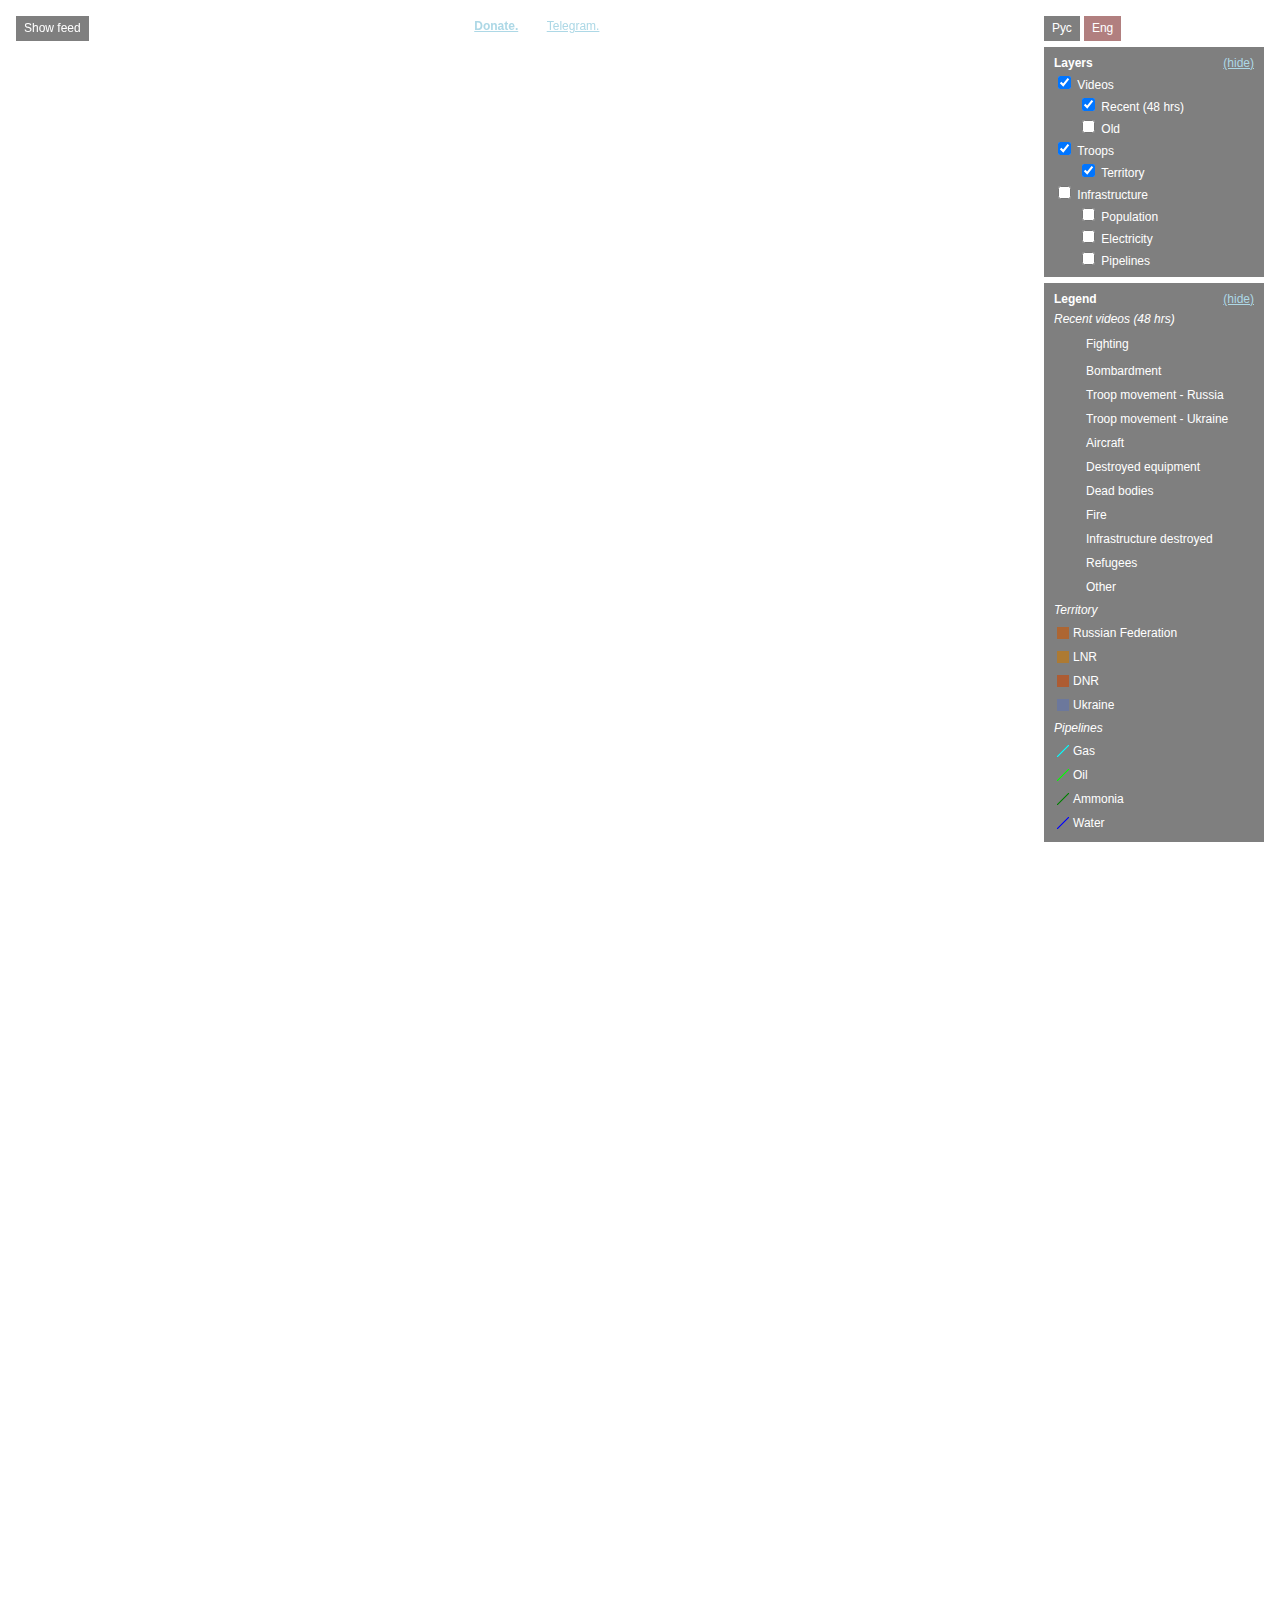
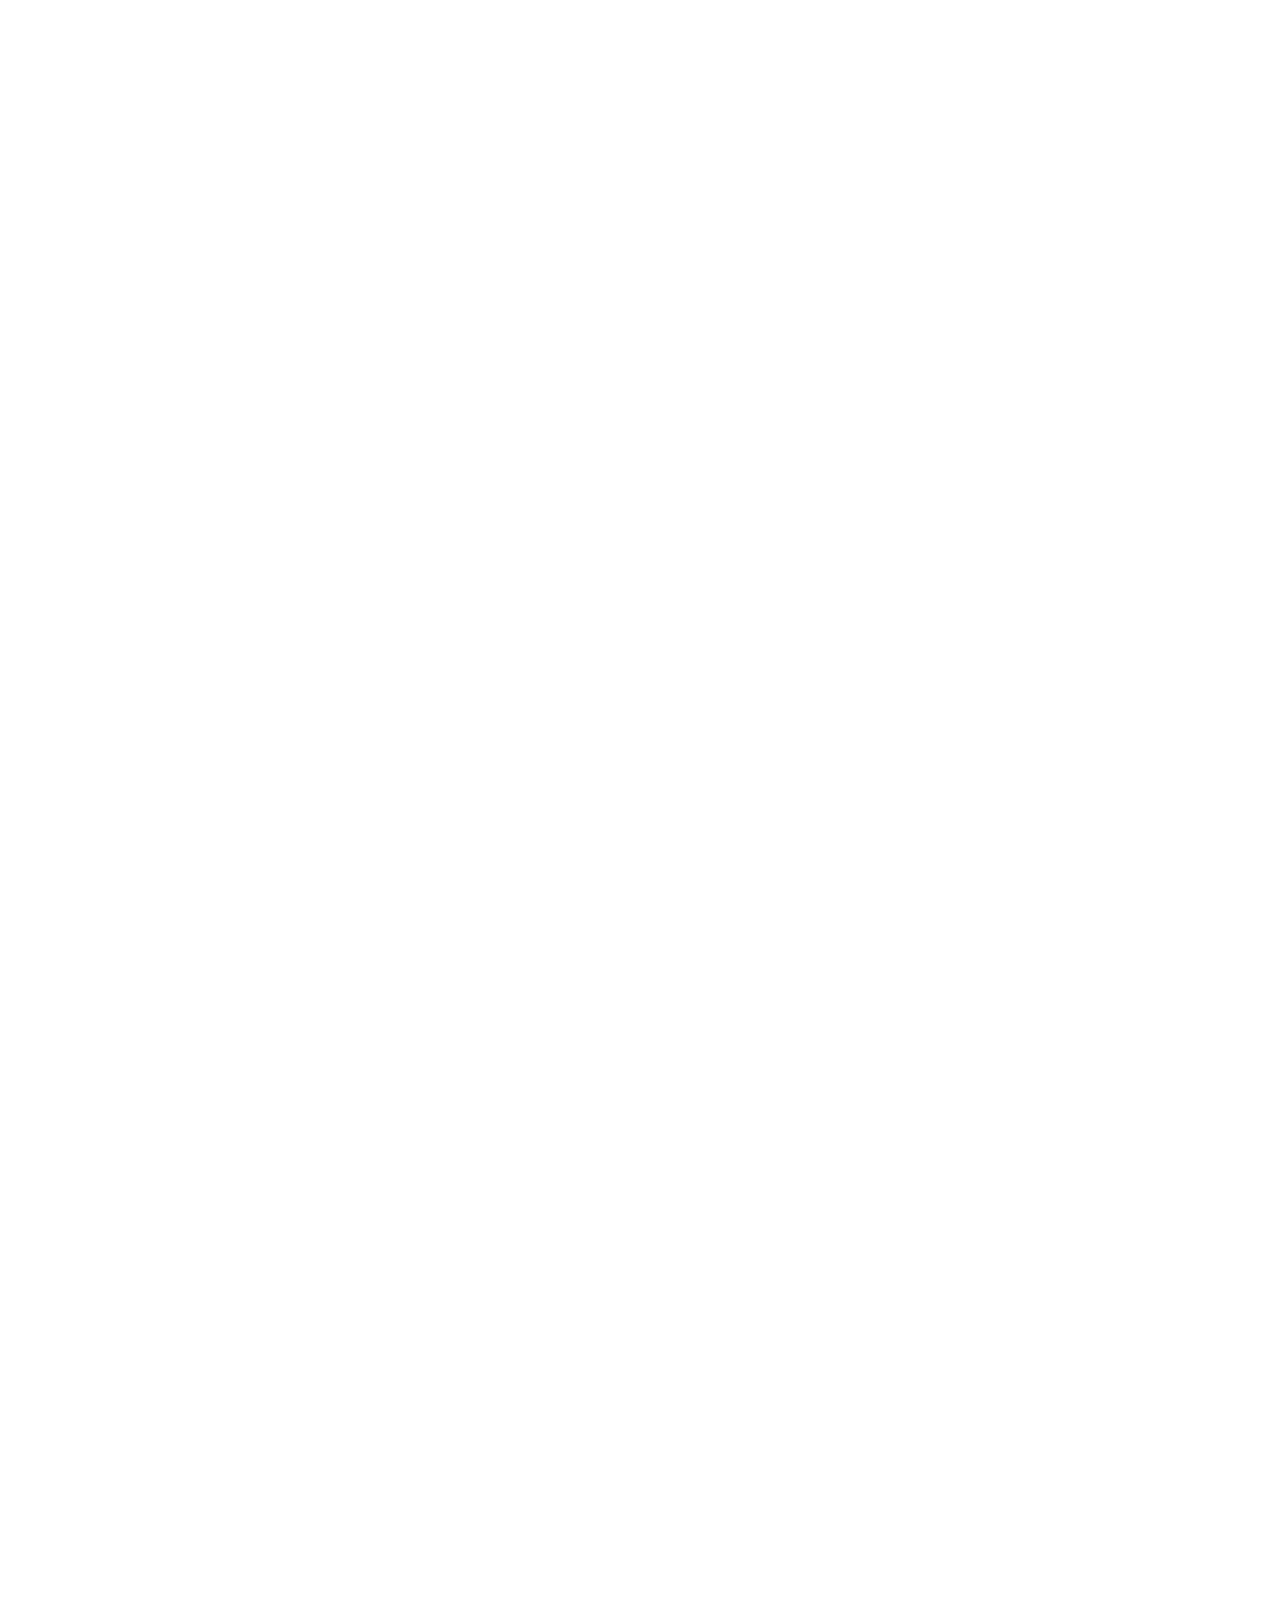
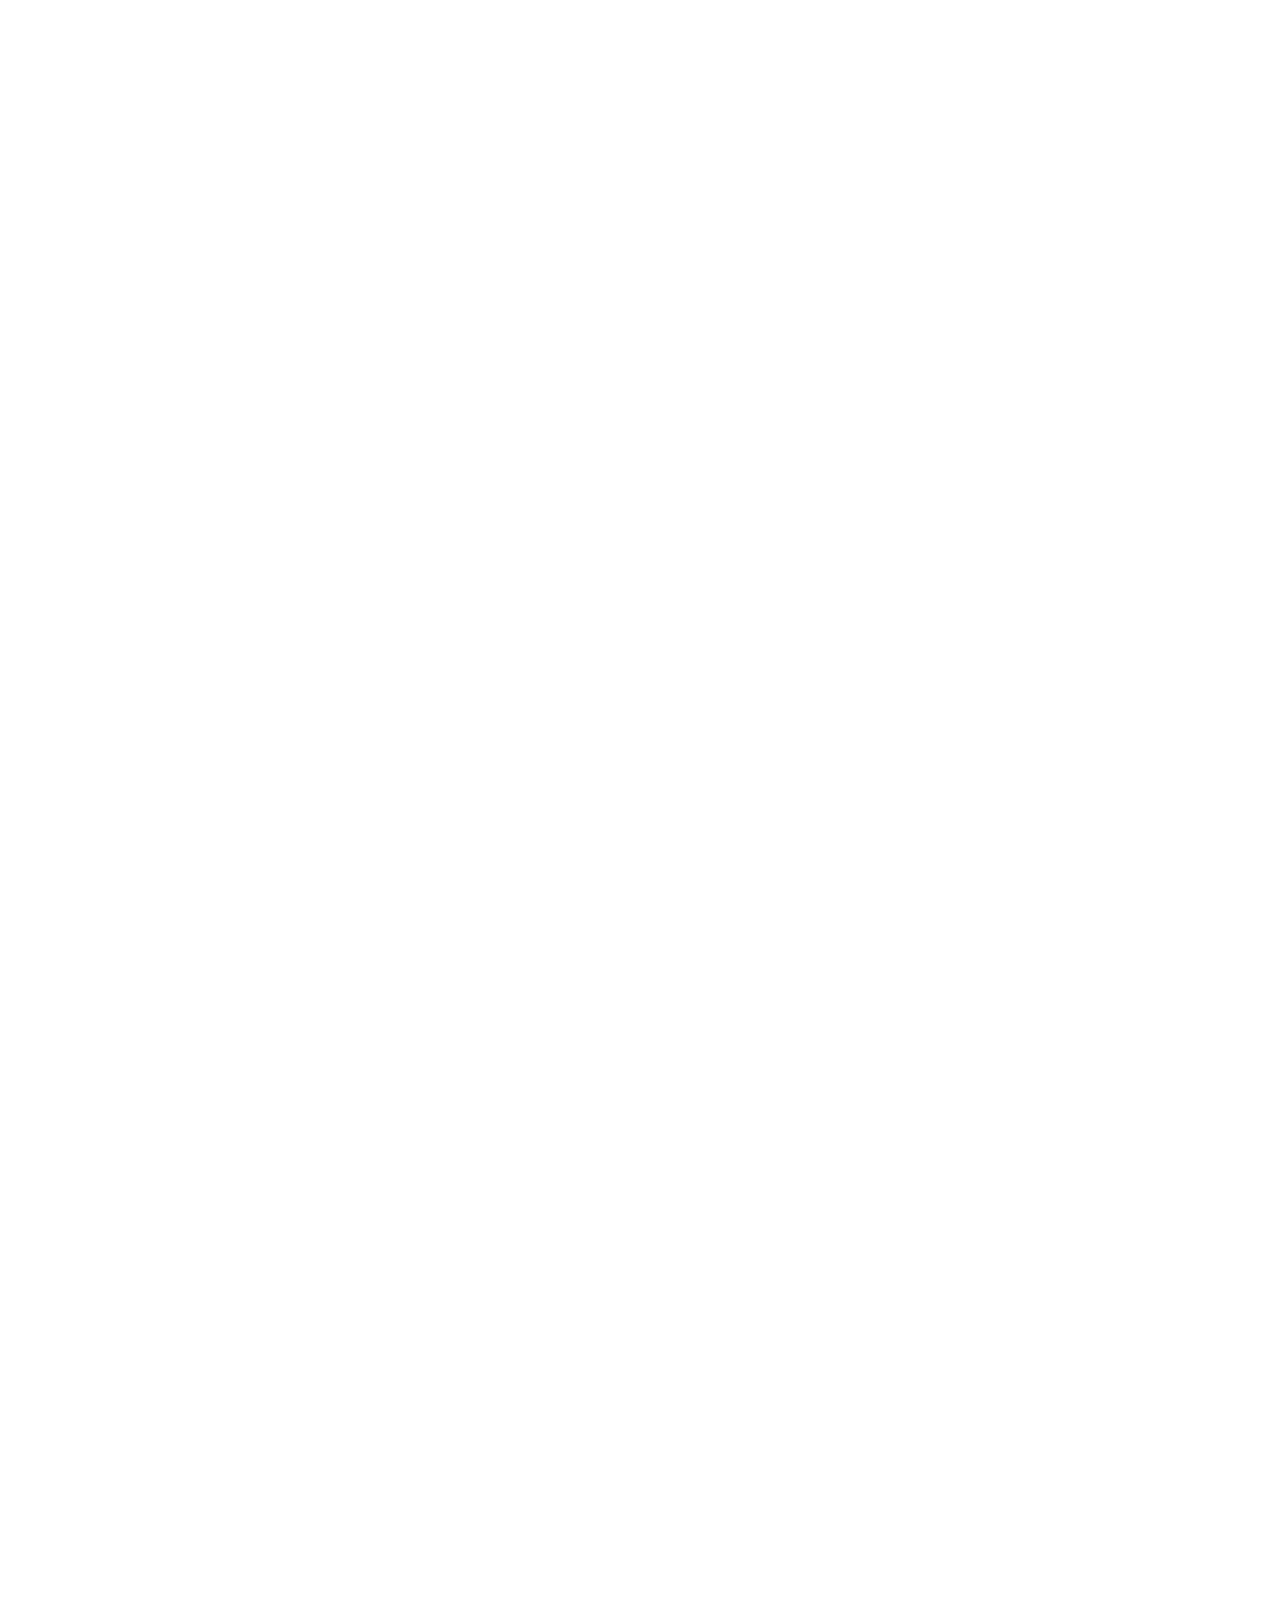
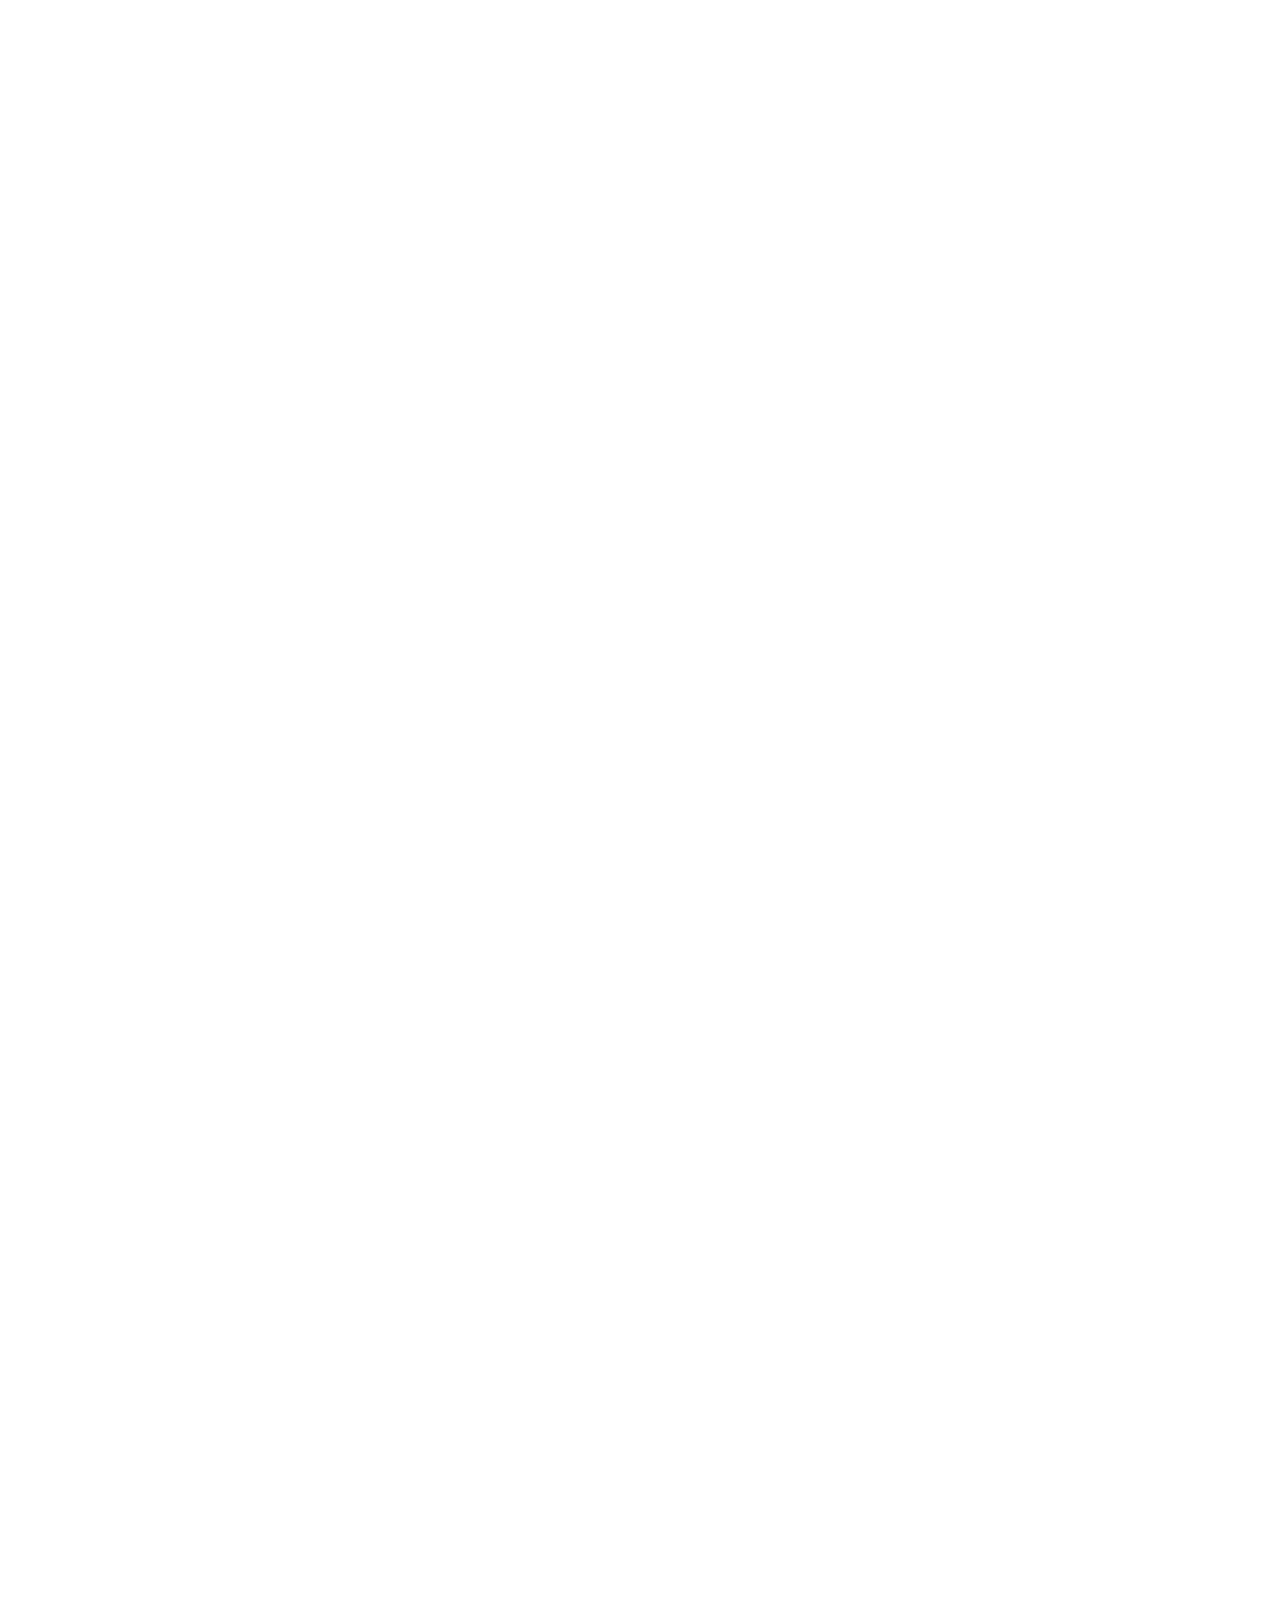
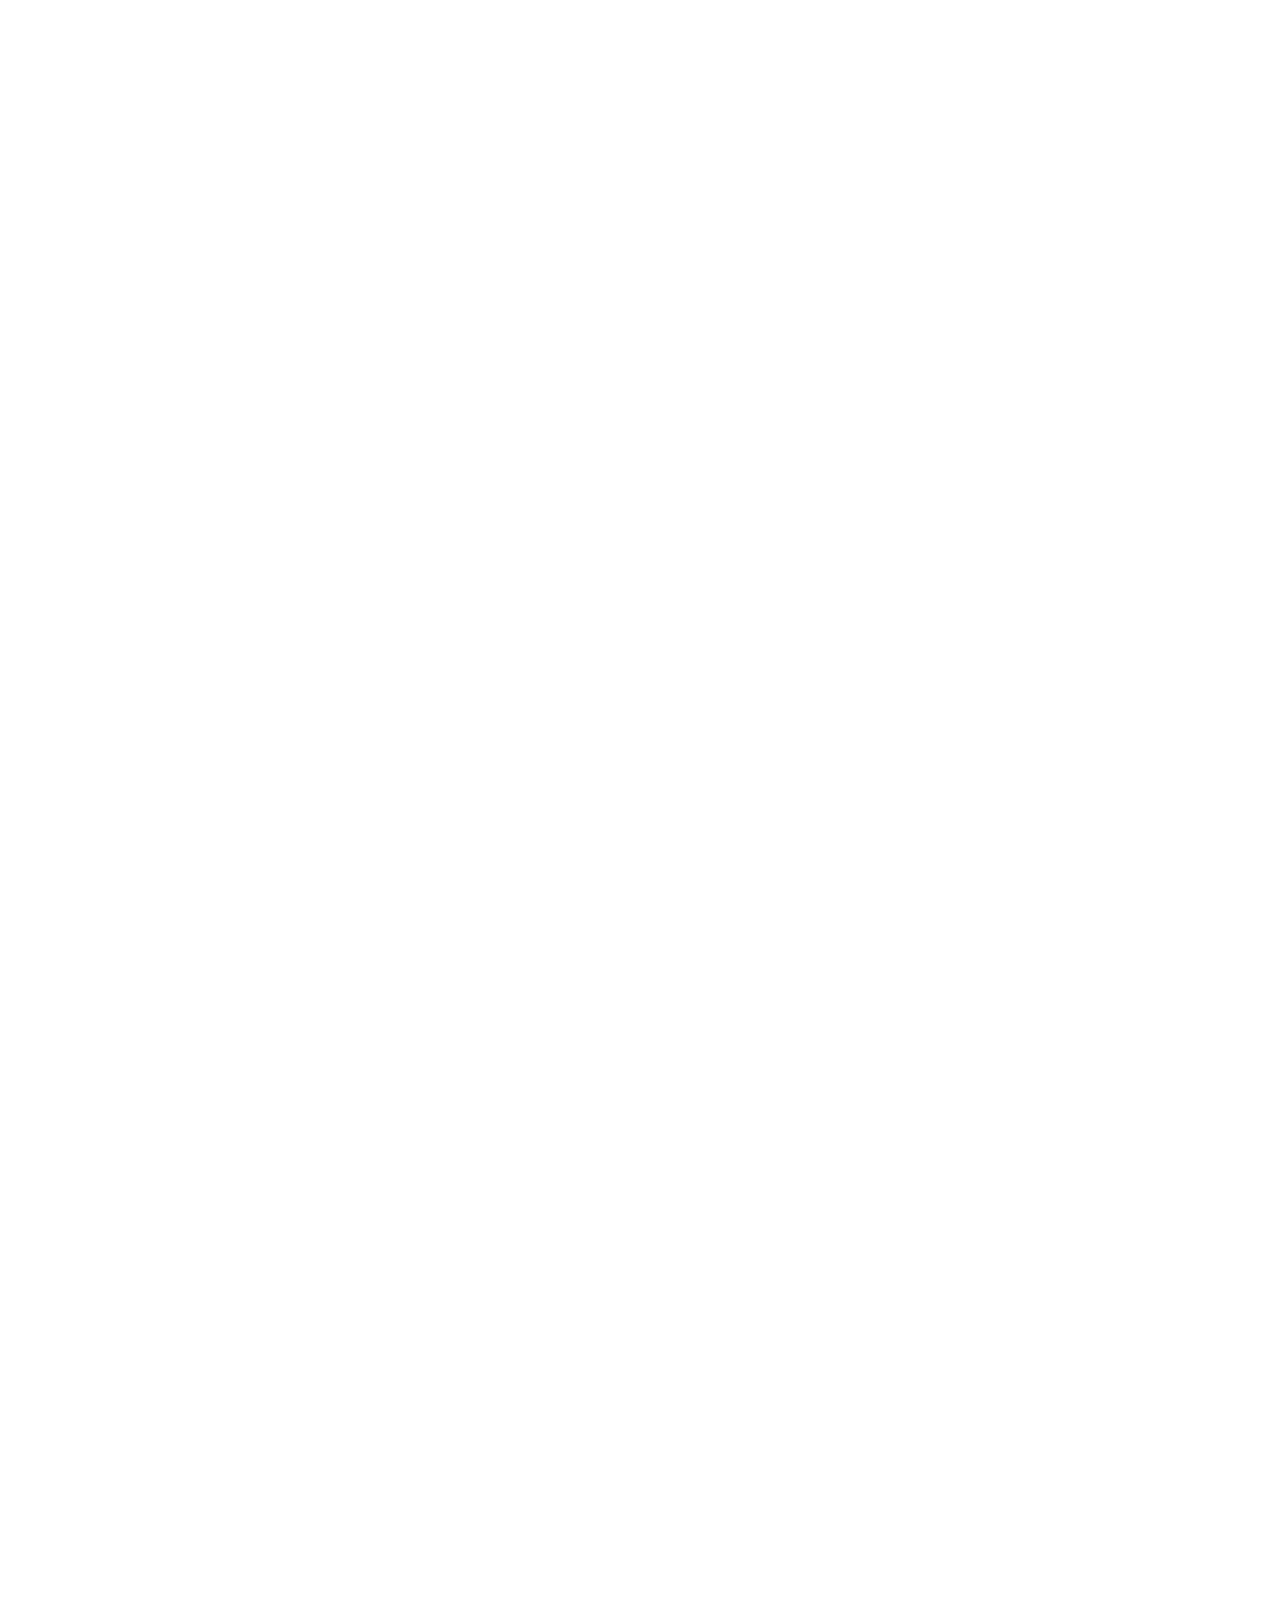
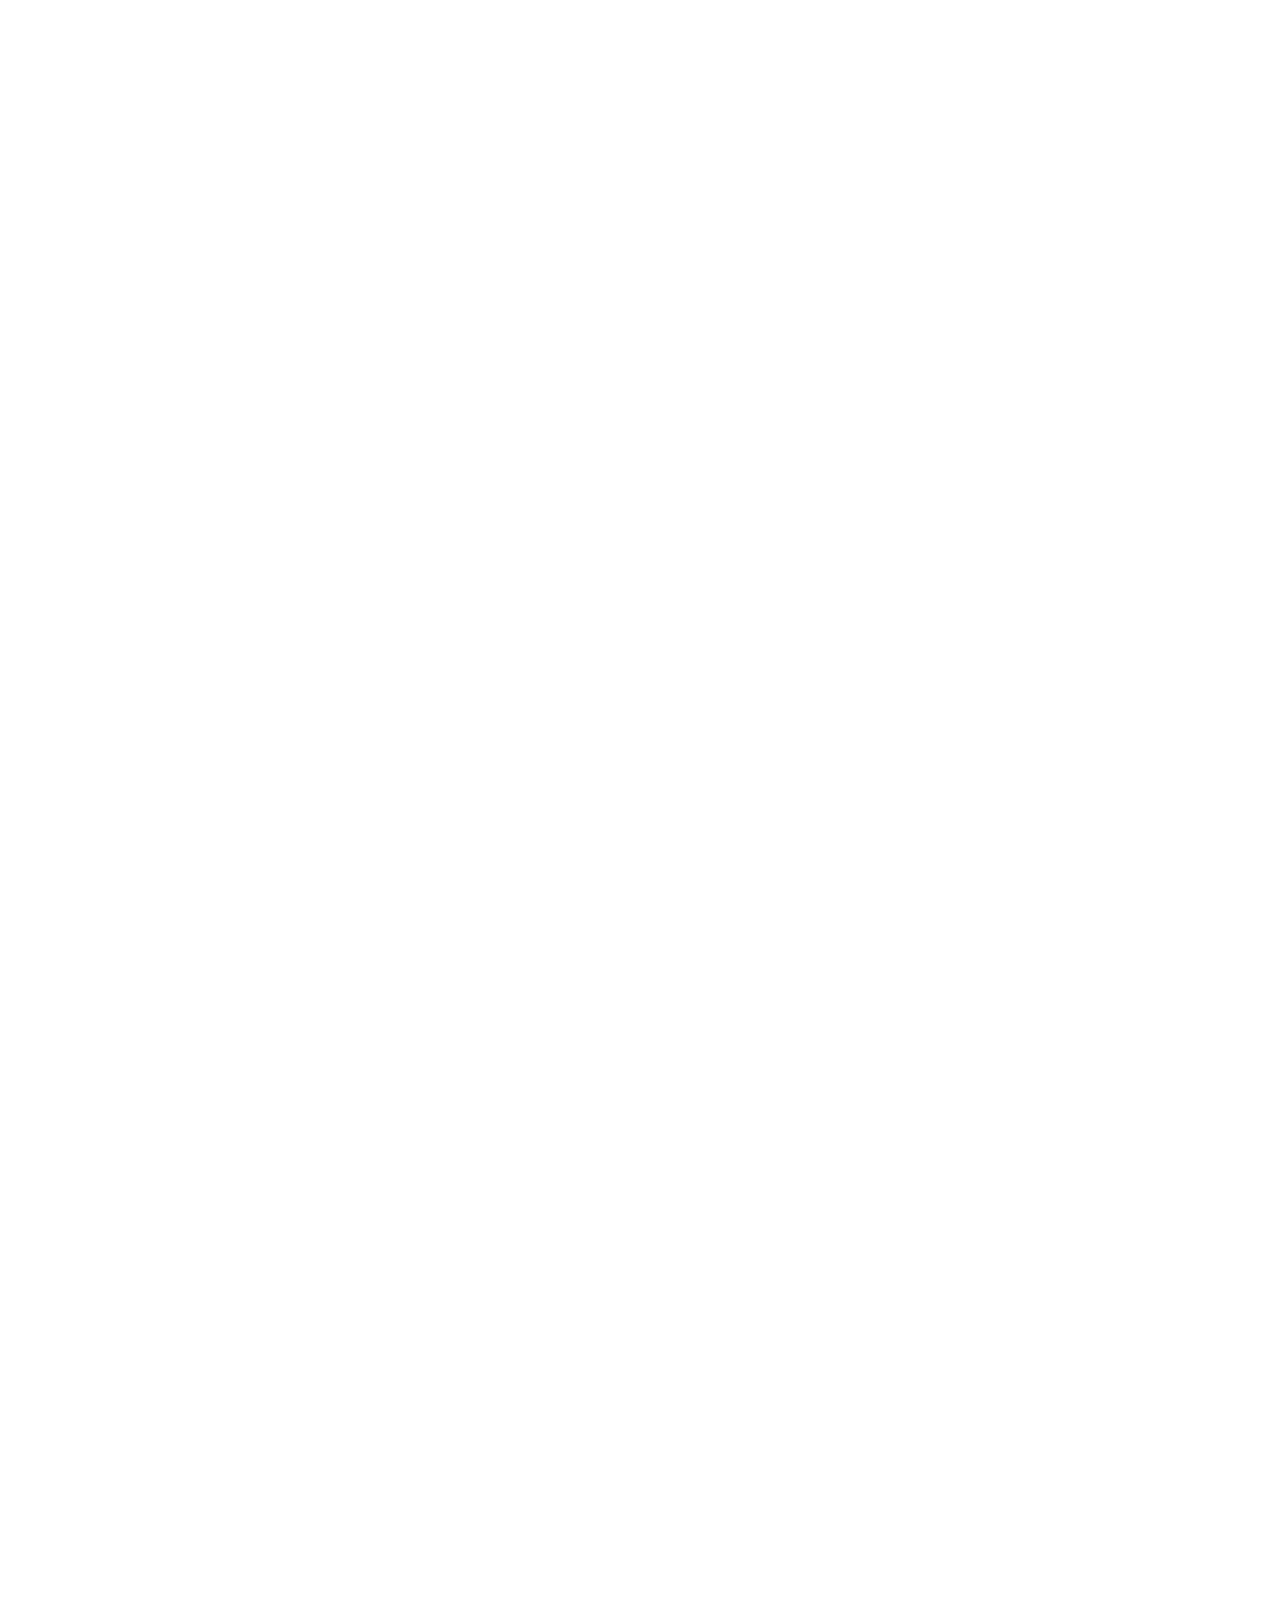
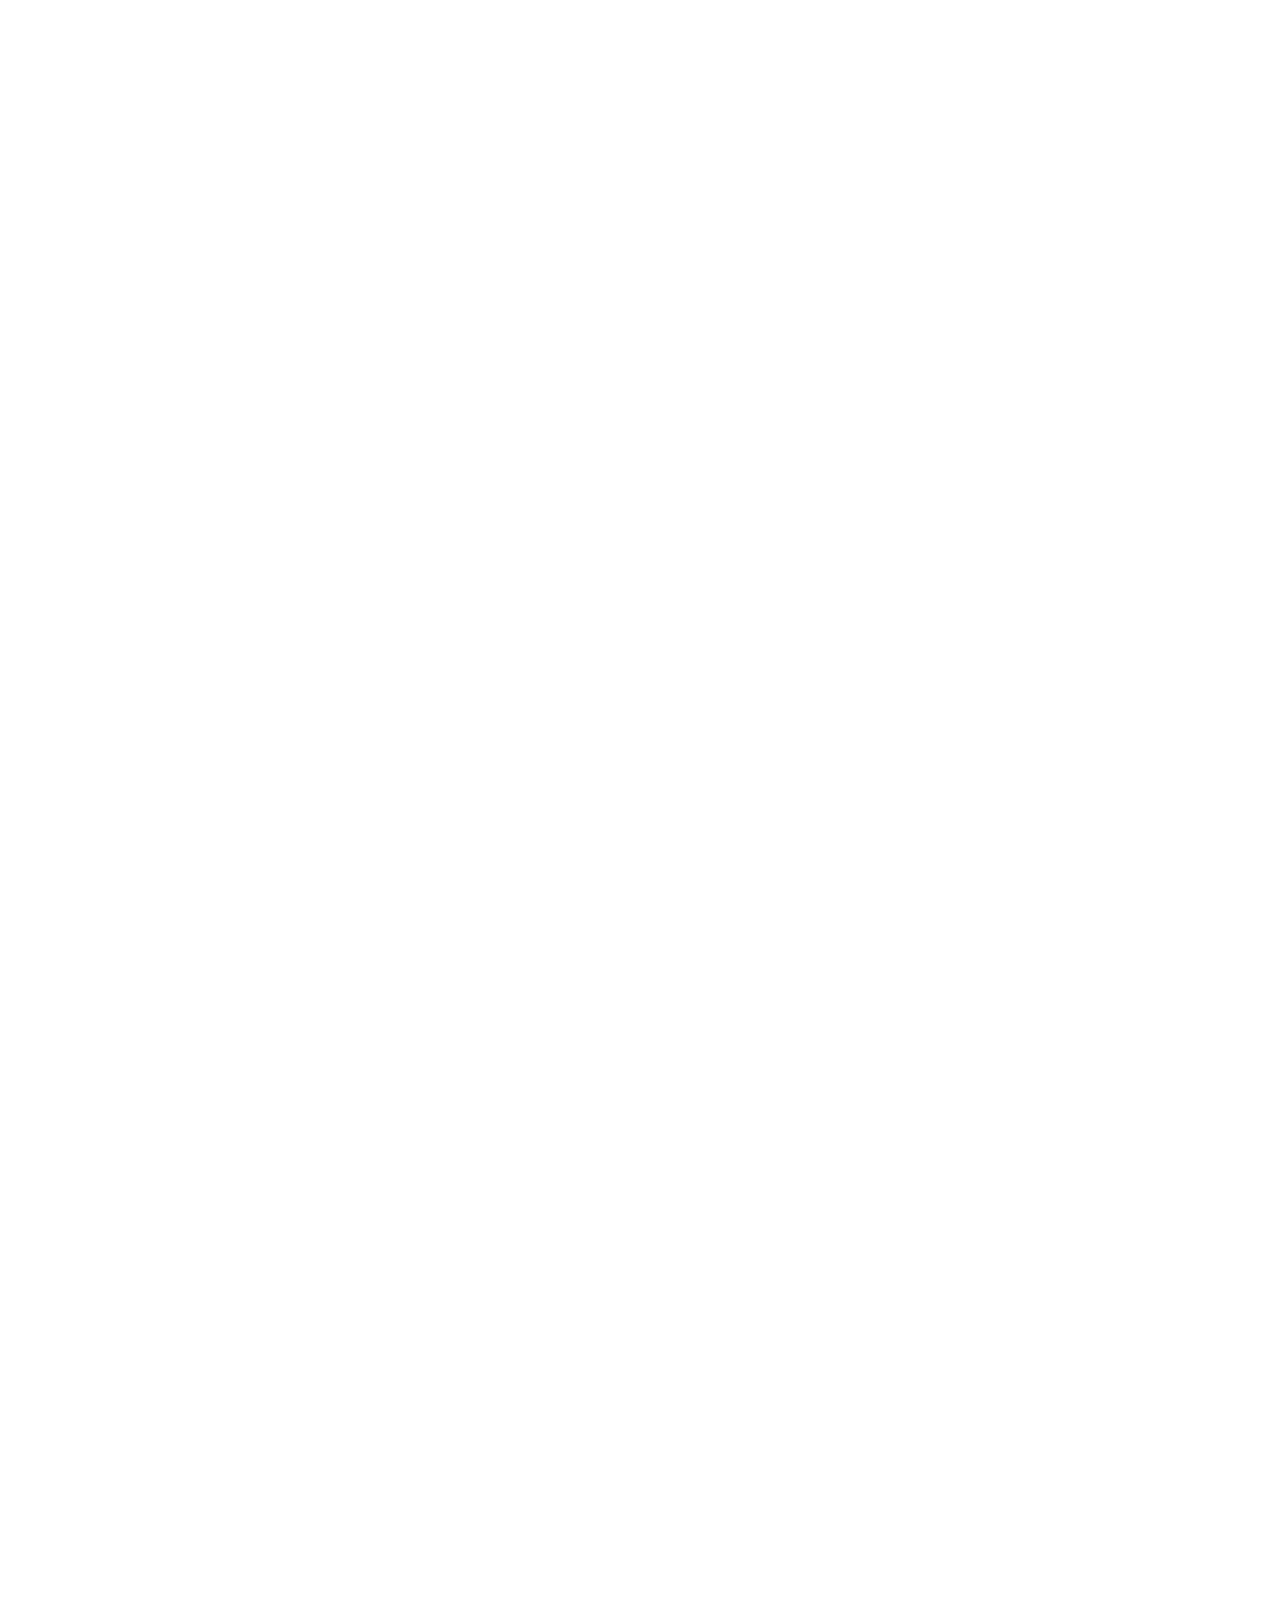
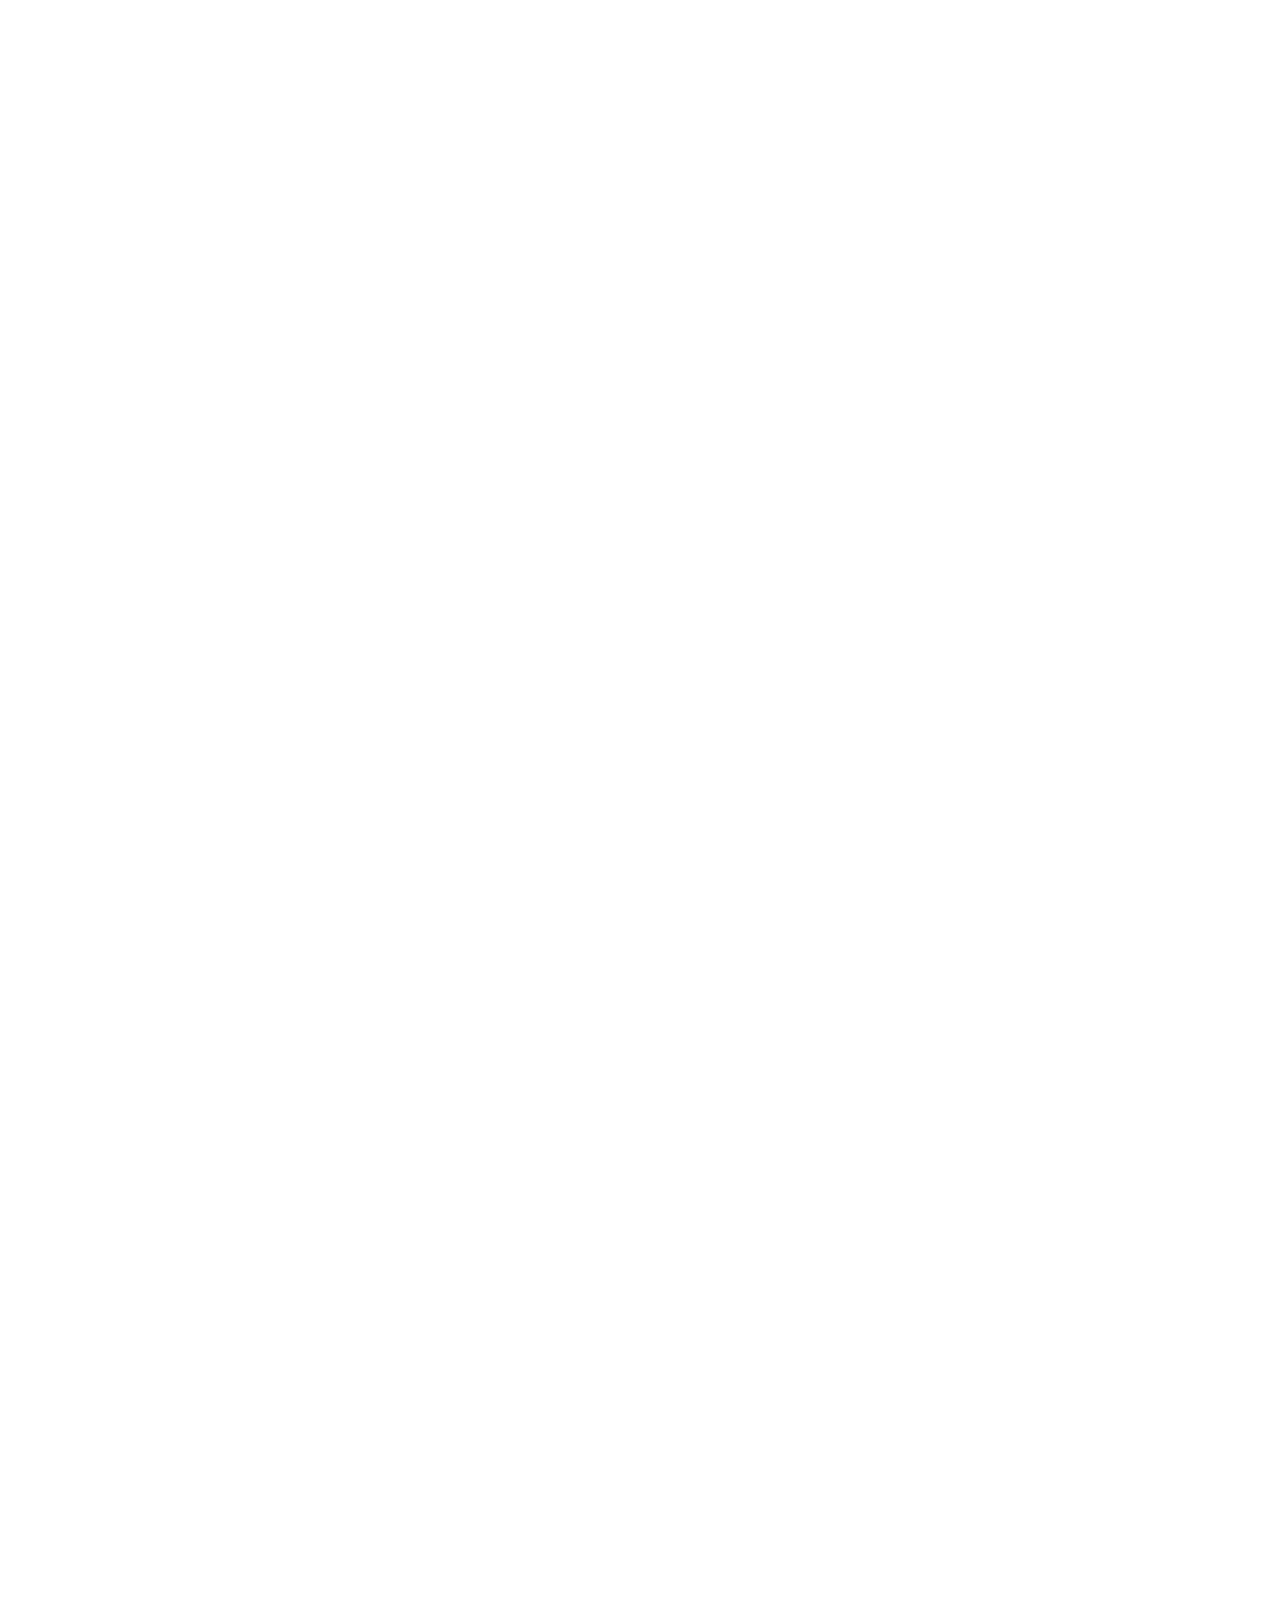
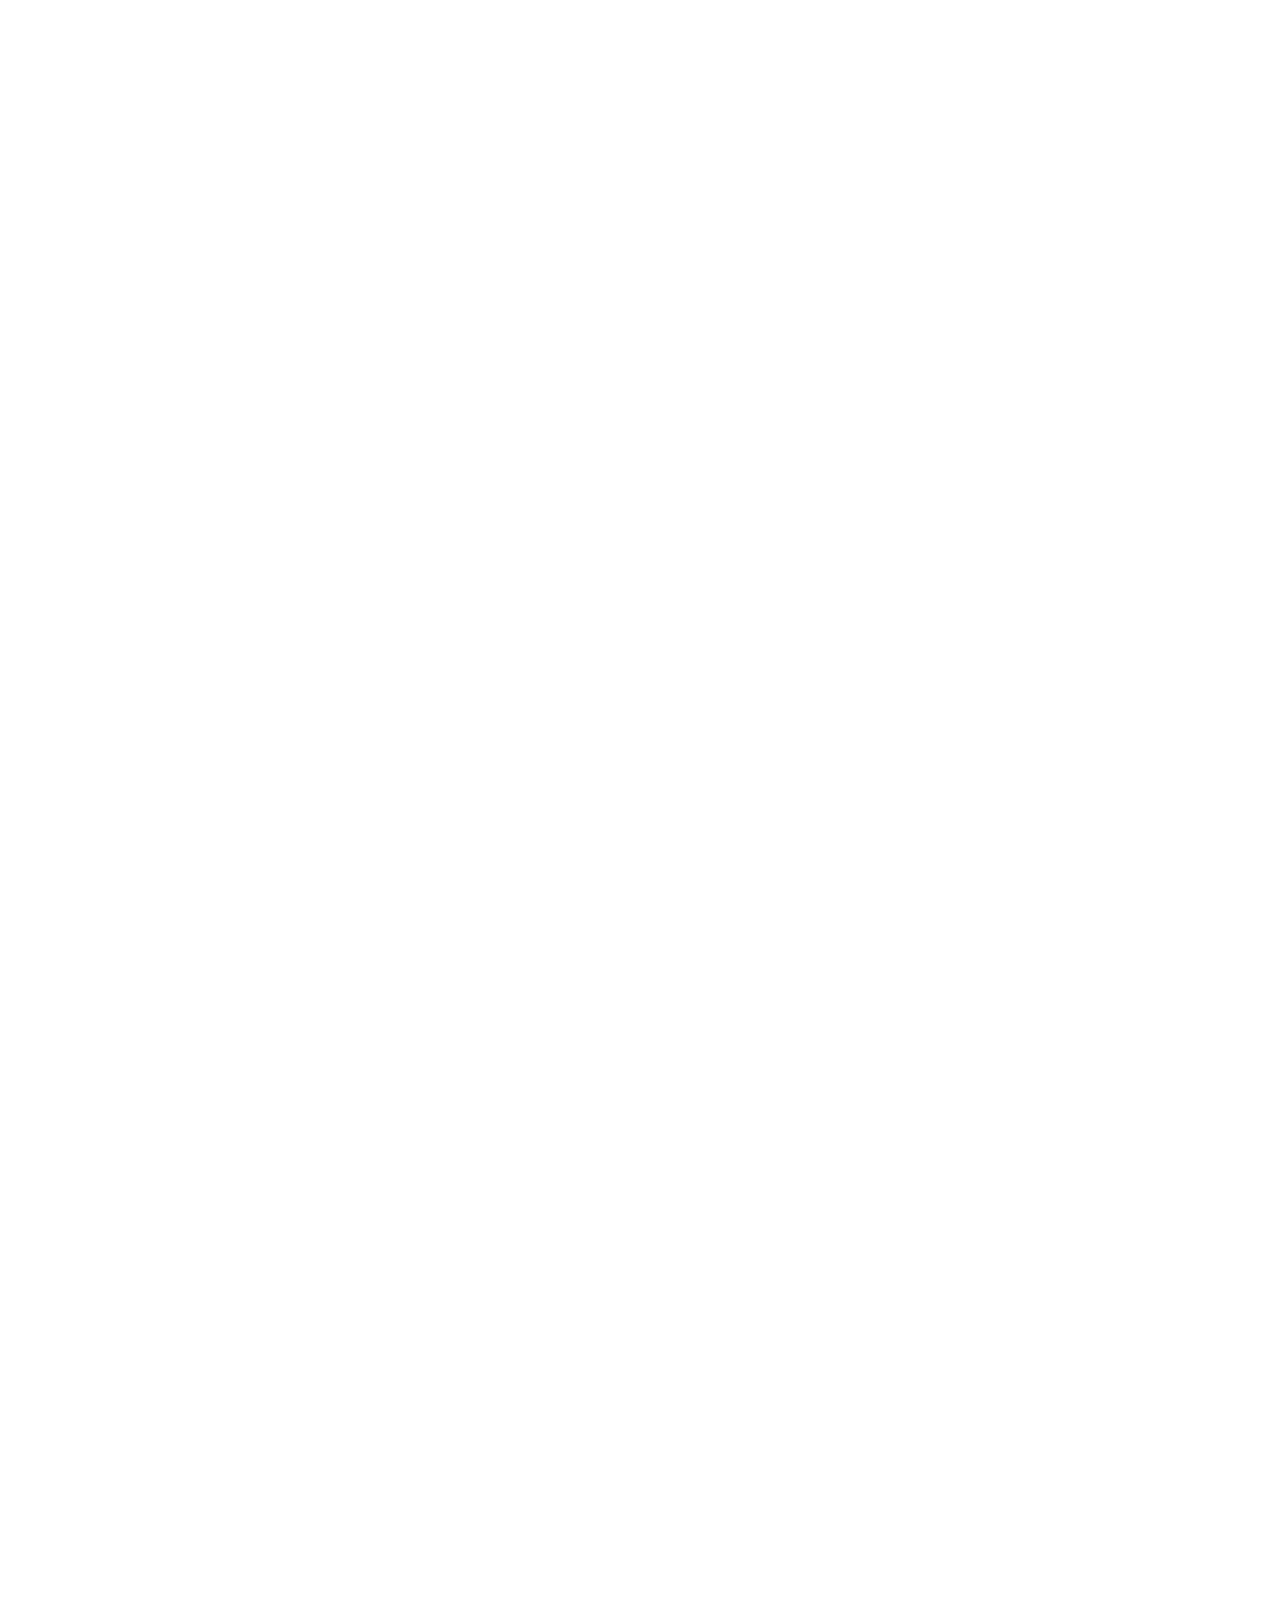
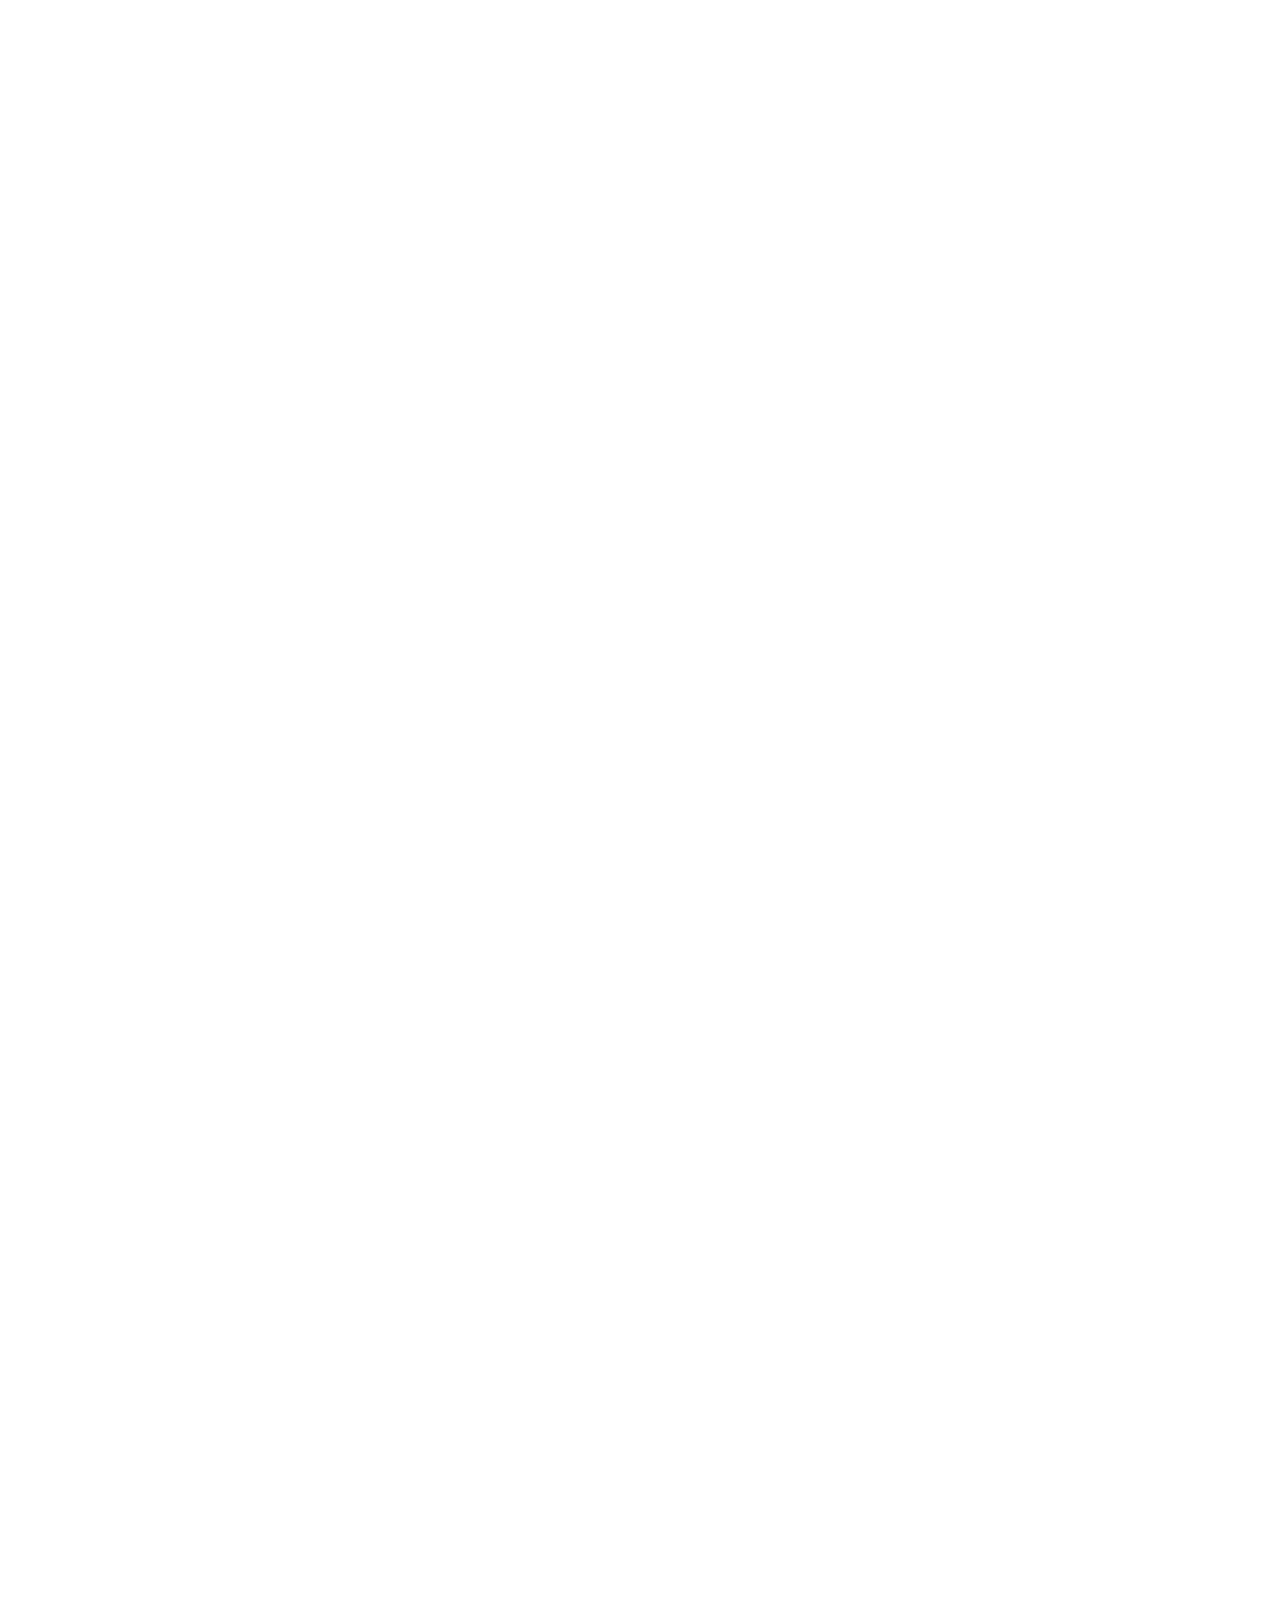
==== commit 930e65fb: ""Mon Mar 21 12:07:53 2022"" ====
--- a/index.html
+++ b/index.html
@@ -208,7 +208,7 @@
 		<div id="legendContent">
 			<div id="legend-recent">
 				<div class="legend-lang" language="en">
-					<i>Recent videos (24 hrs)</i>
+					<i>Recent videos (48 hrs)</i>
 					<table>
 						<tr><td><div class="fighting"></div></td><td>Fighting</td></tr>
 						<tr><td><div class="bombardment"></div></td><td>Bombardment</td></tr>
@@ -224,7 +224,7 @@
 					</table>
 				</div>
 				<div class="legend-lang" language="ru">
-					<i>Недавние видео (24 ч)</i>
+					<i>Недавние видео (48 ч)</i>
 					<table>
 						<tr><td><div class="fighting"></div></td><td>Бой</td></tr>
 						<tr><td><div class="bombardment"></div></td><td>Бомбы</td></tr>
@@ -601,7 +601,7 @@
 		"layers-title": {'ru': '<strong>Слои</strong>', 'en': '<strong>Layers</strong>'},
 		"layers-hide": {'ru': '<a href=#>(скрыть)</a>', 'en': '<a href=#>(hide)</a>'},
 		"label-videos": {'ru': 'Видео', 'en': 'Videos'},
-		"label-recent": {'ru': 'Недавние (24 ч)', 'en': 'Recent (24 hrs)'},
+		"label-recent": {'ru': 'Недавние (48 ч)', 'en': 'Recent (48 hrs)'},
 		"label-old": {'ru': 'Старые', 'en': 'Old'},
 		// "label-troop-placements": {'ru': 'Расположения войск', 'en': 'Troop placements'},
 		"label-territory": {'ru': 'Территория', 'en': 'Territory'},
@@ -640,11 +640,11 @@
 	// Separate out today's data from previous
 	videoDataToday = {
 		'type': 'FeatureCollection',
-		'features': videoData.features.filter(o => o.properties.hours_old<=24)
+		'features': videoData.features.filter(o => o.properties.hours_old<=48)
 	}
 	videoDataOld = {
 		'type': 'FeatureCollection',
-		'features': videoData.features.filter(o => o.properties.hours_old>24)
+		'features': videoData.features.filter(o => o.properties.hours_old>48)
 	}
 	console.log(videoDataToday);
 
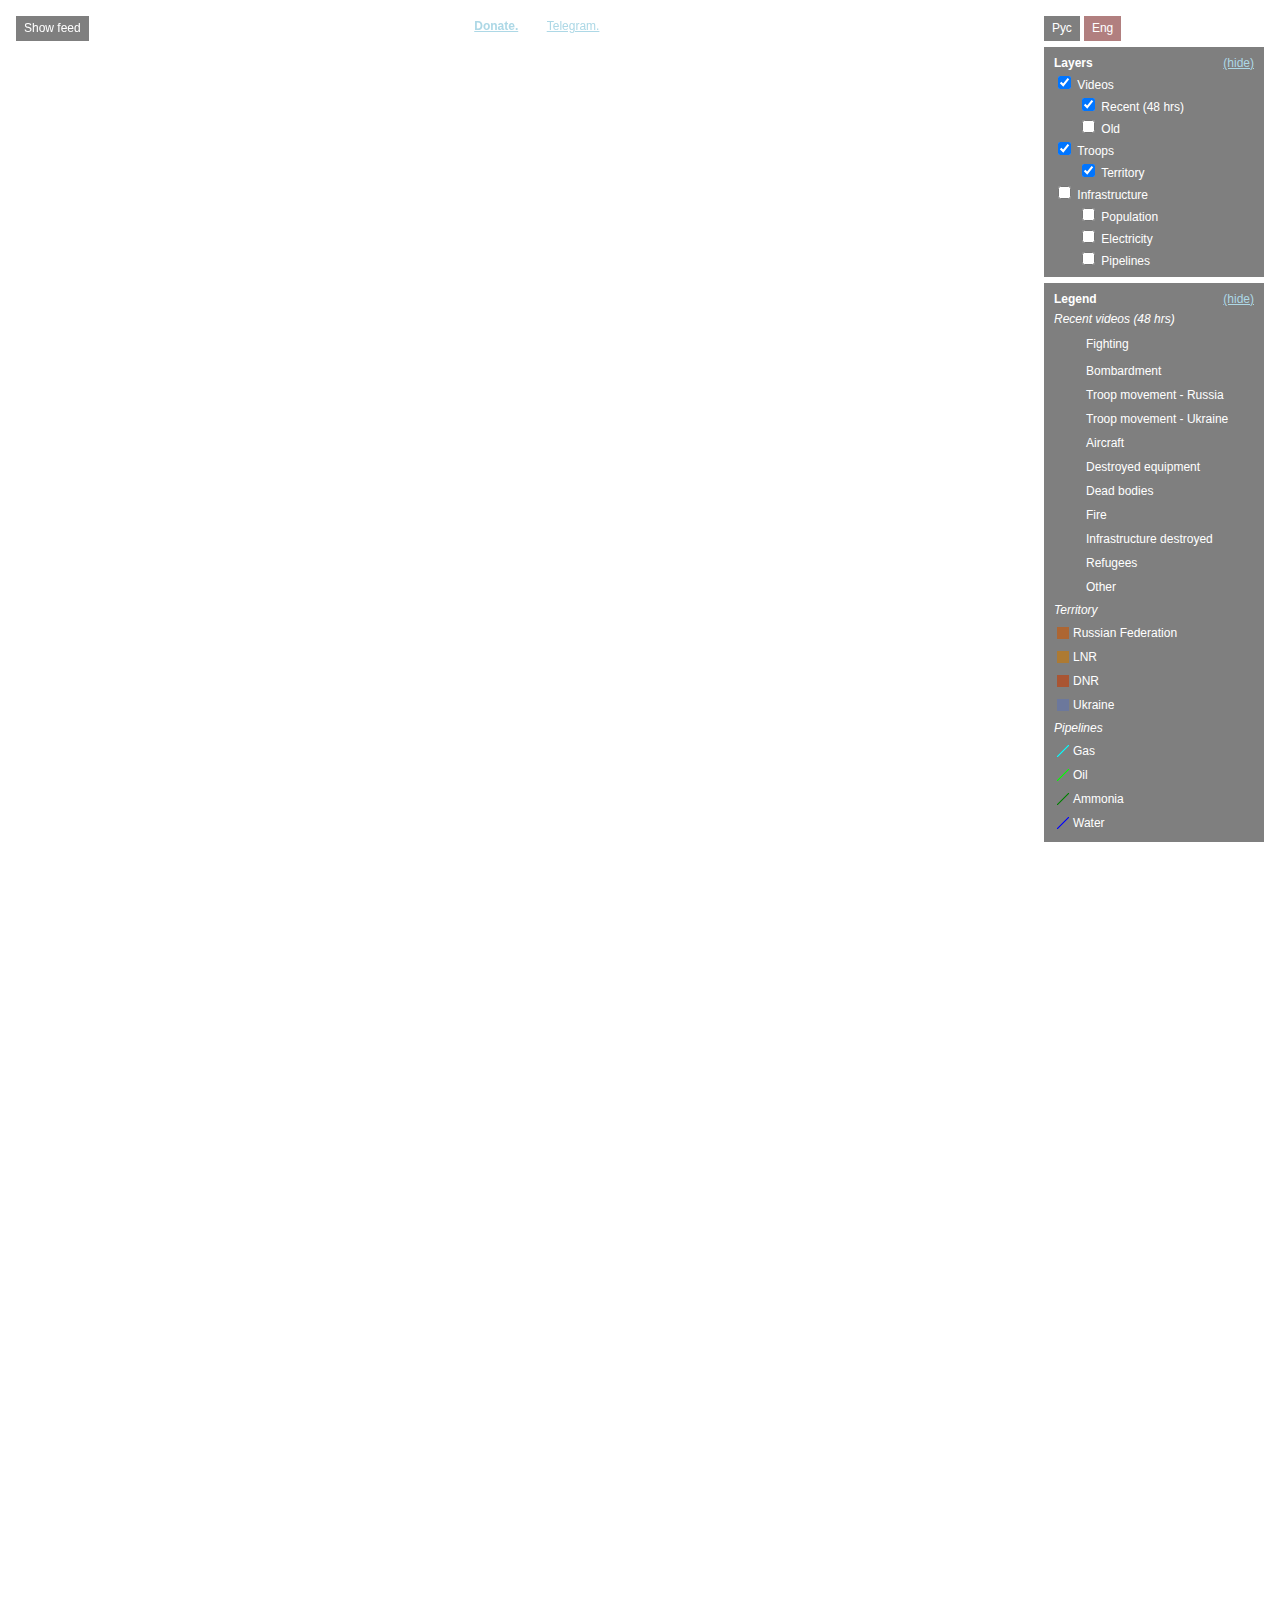
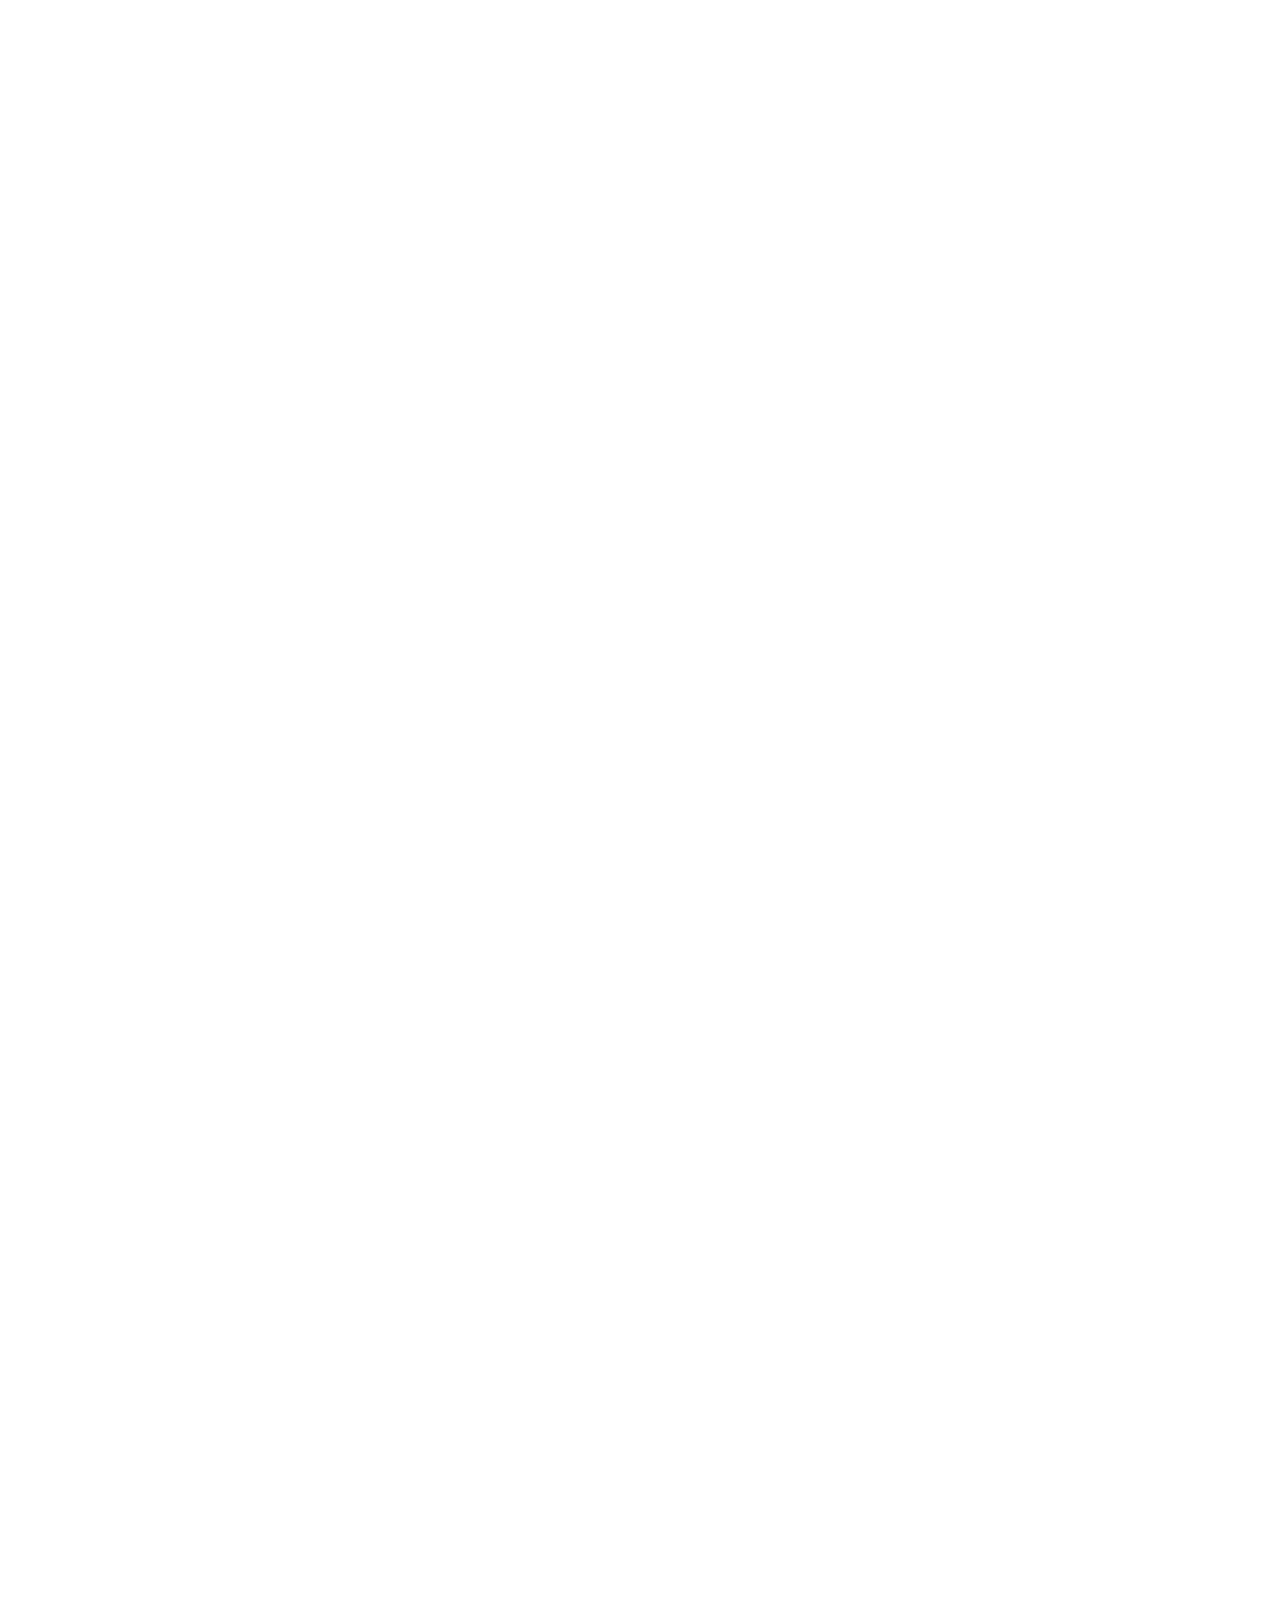
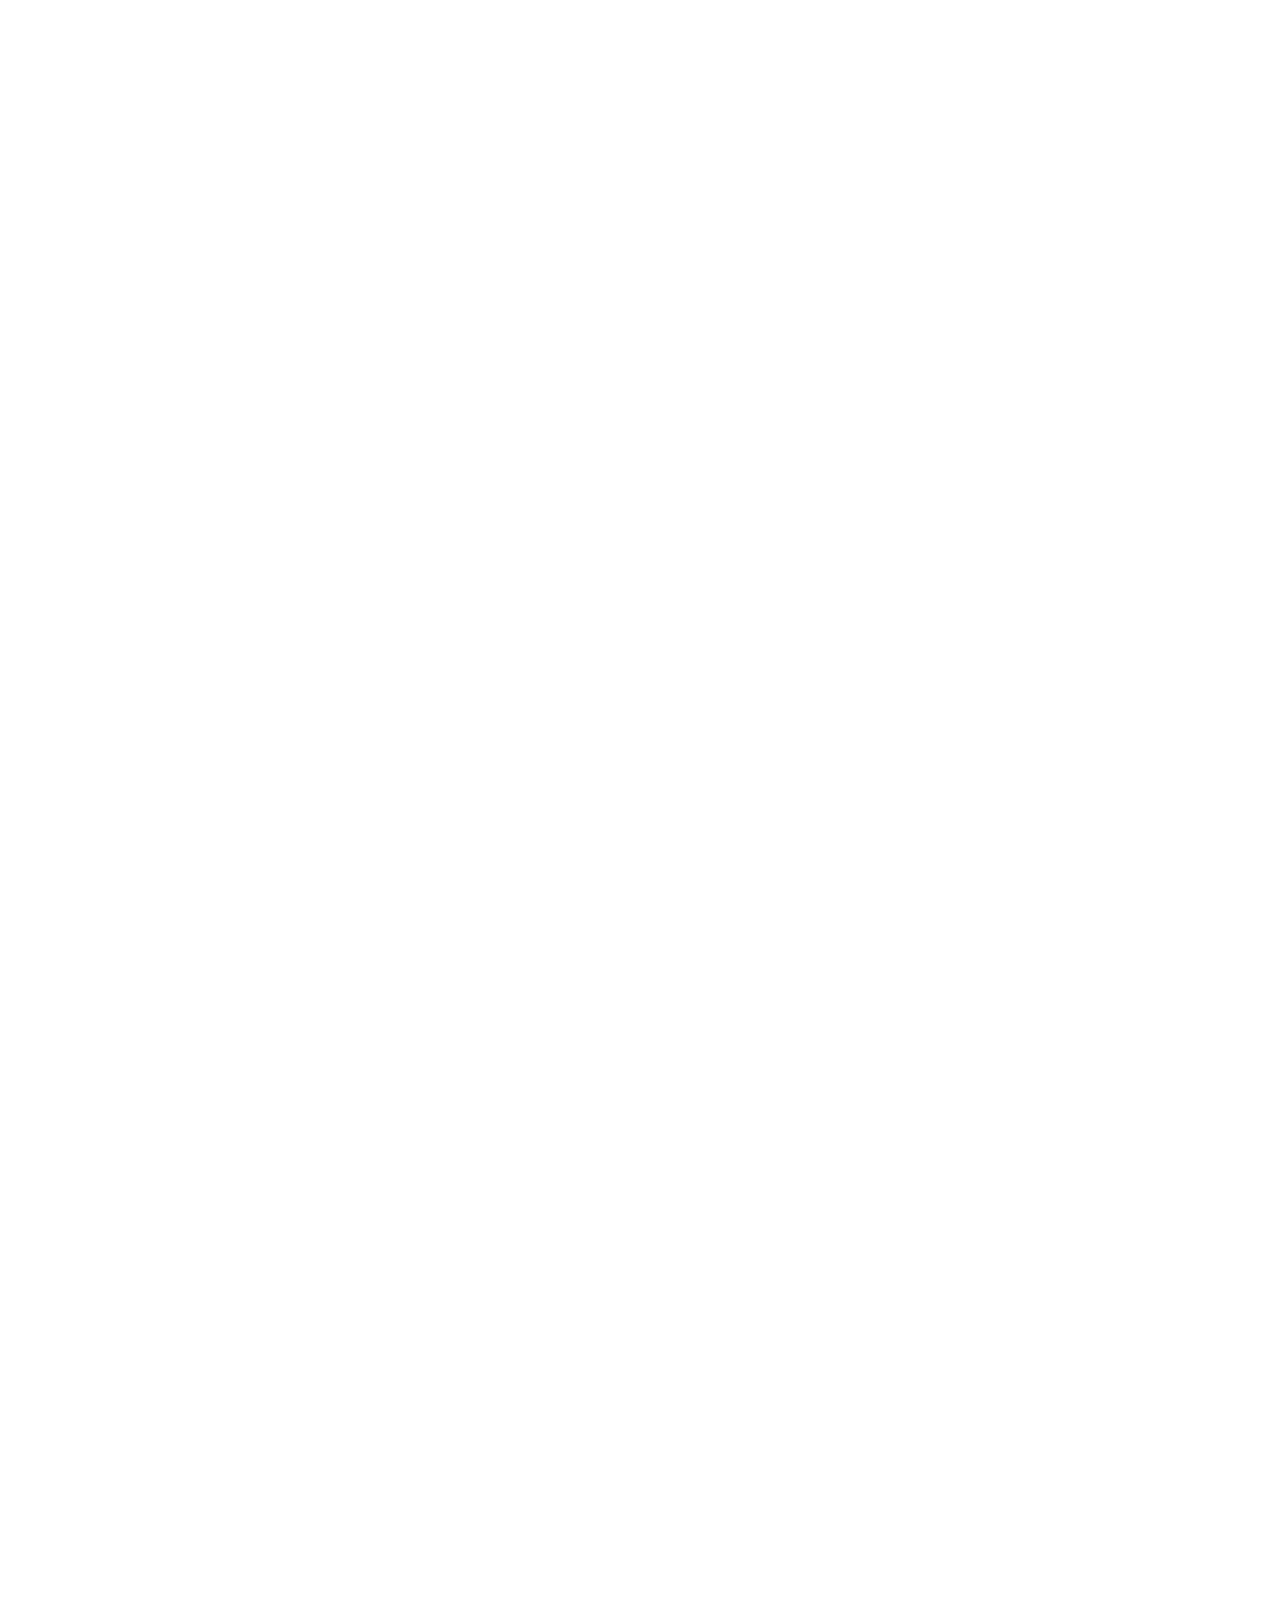
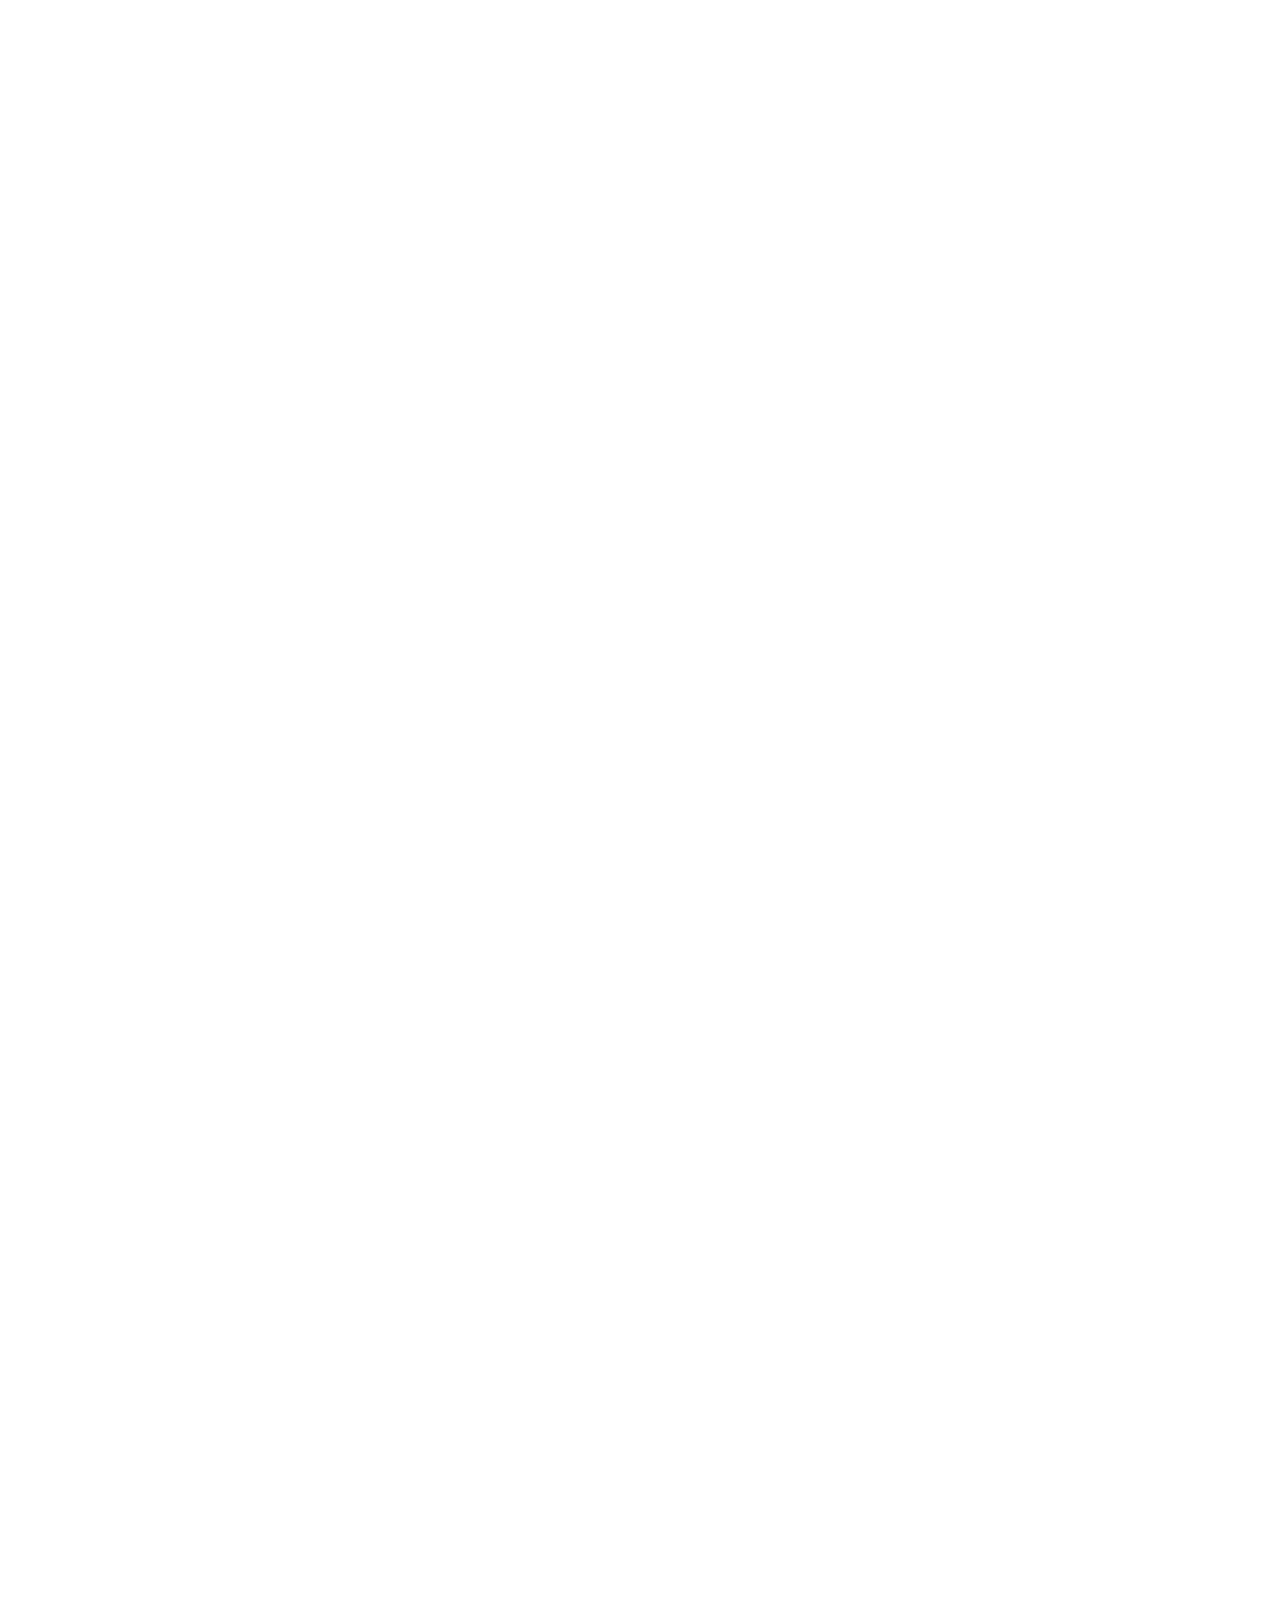
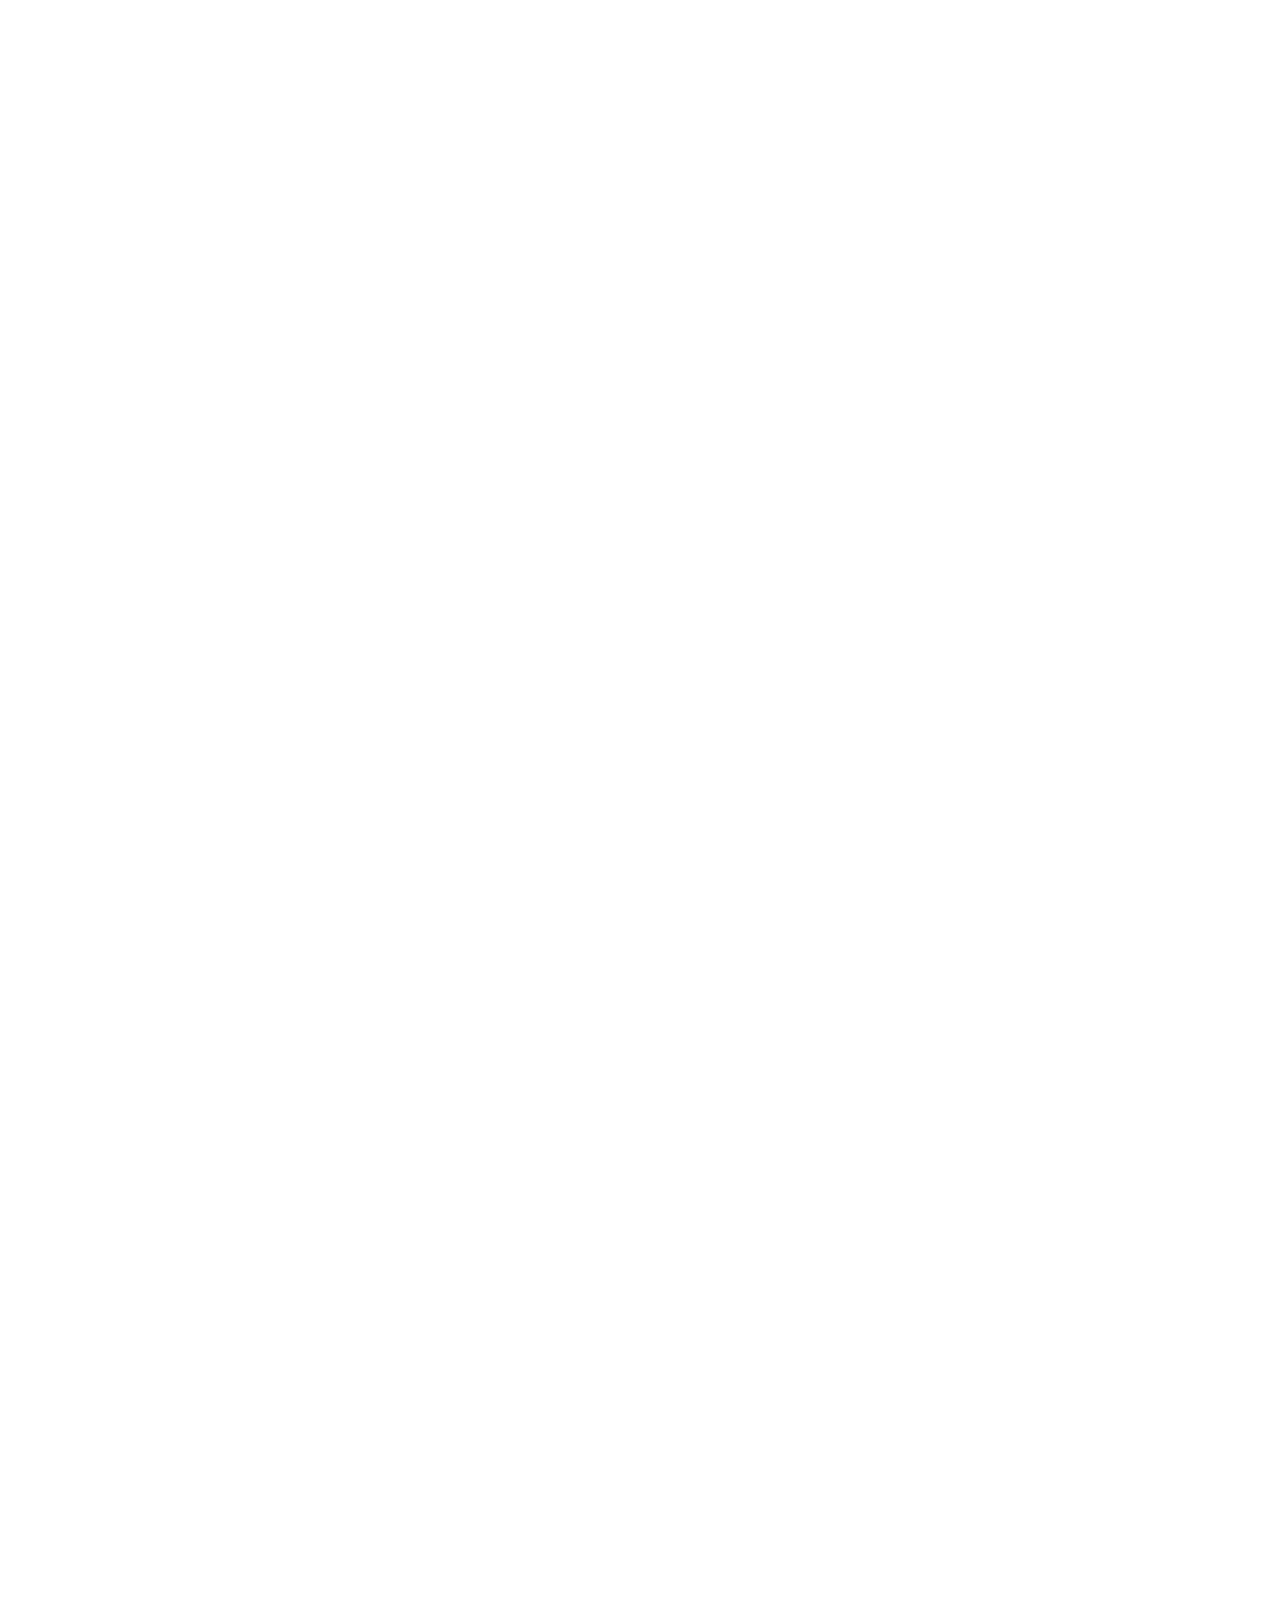
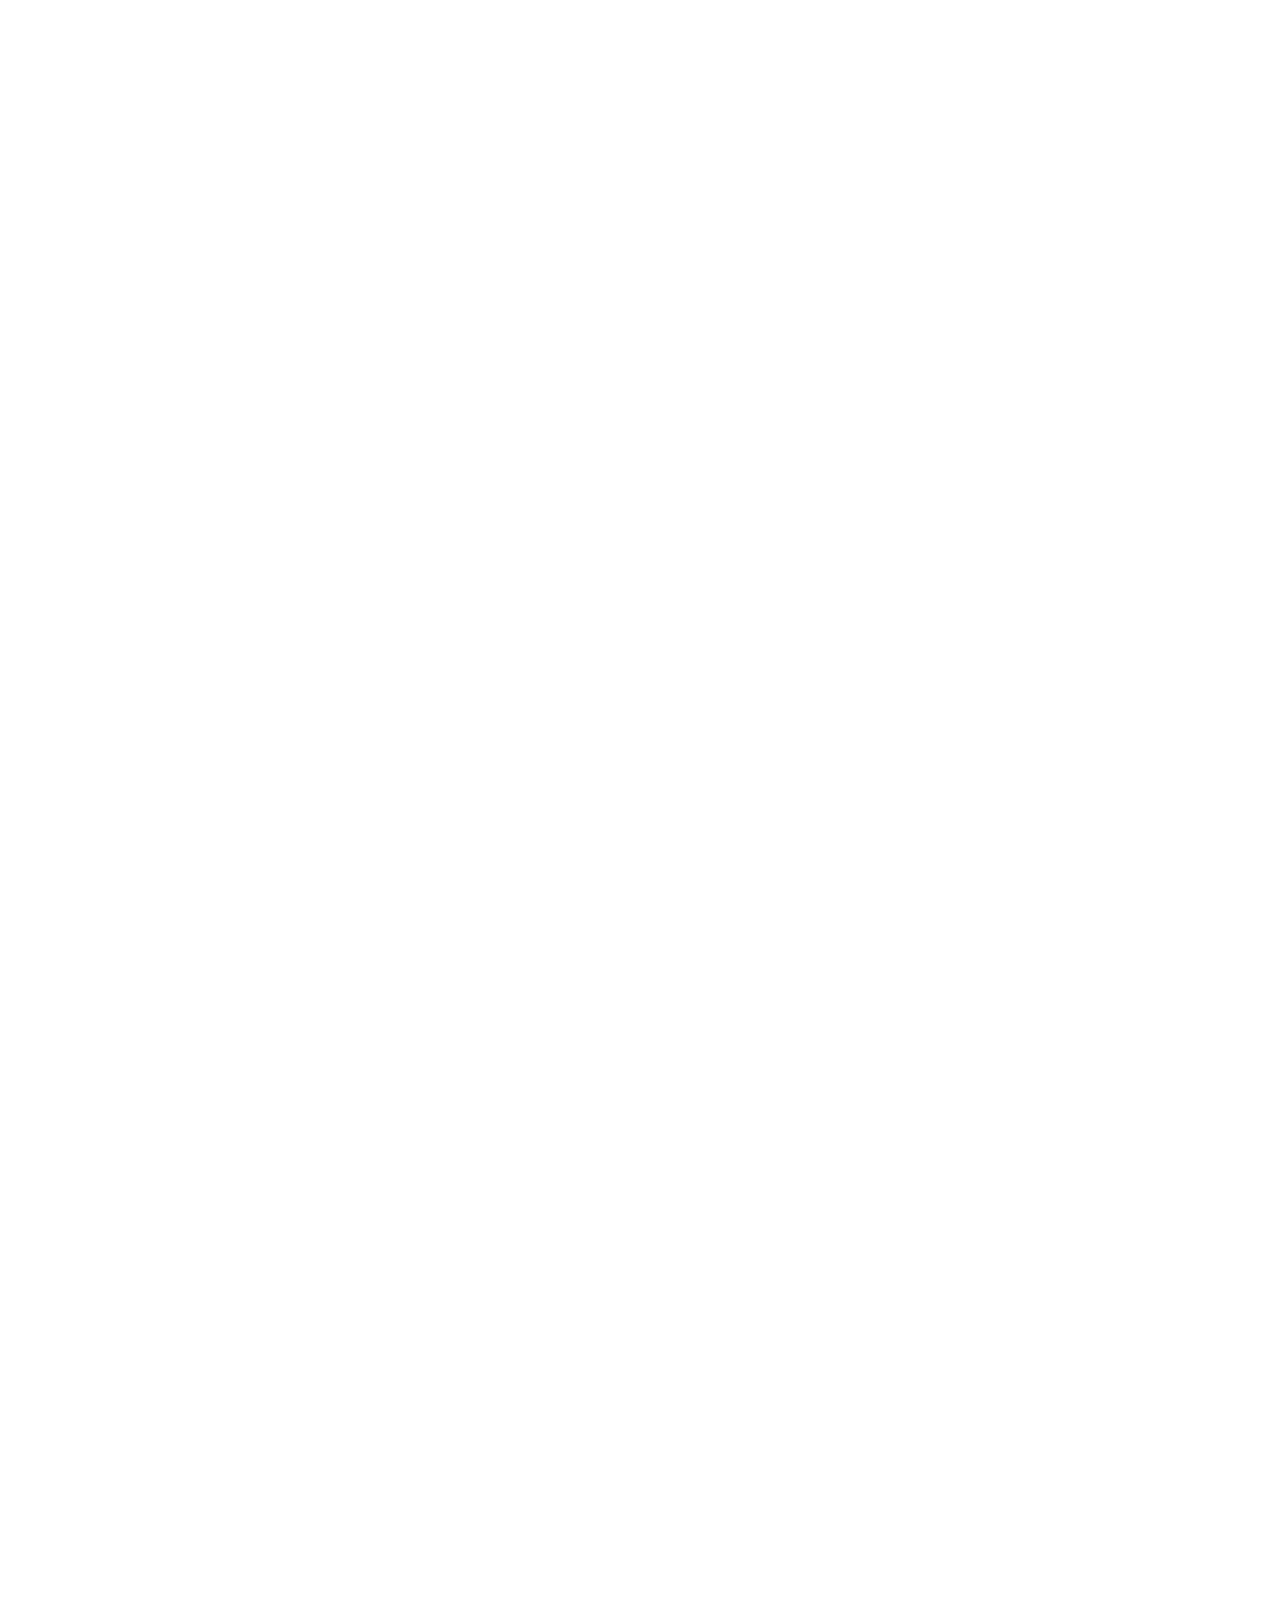
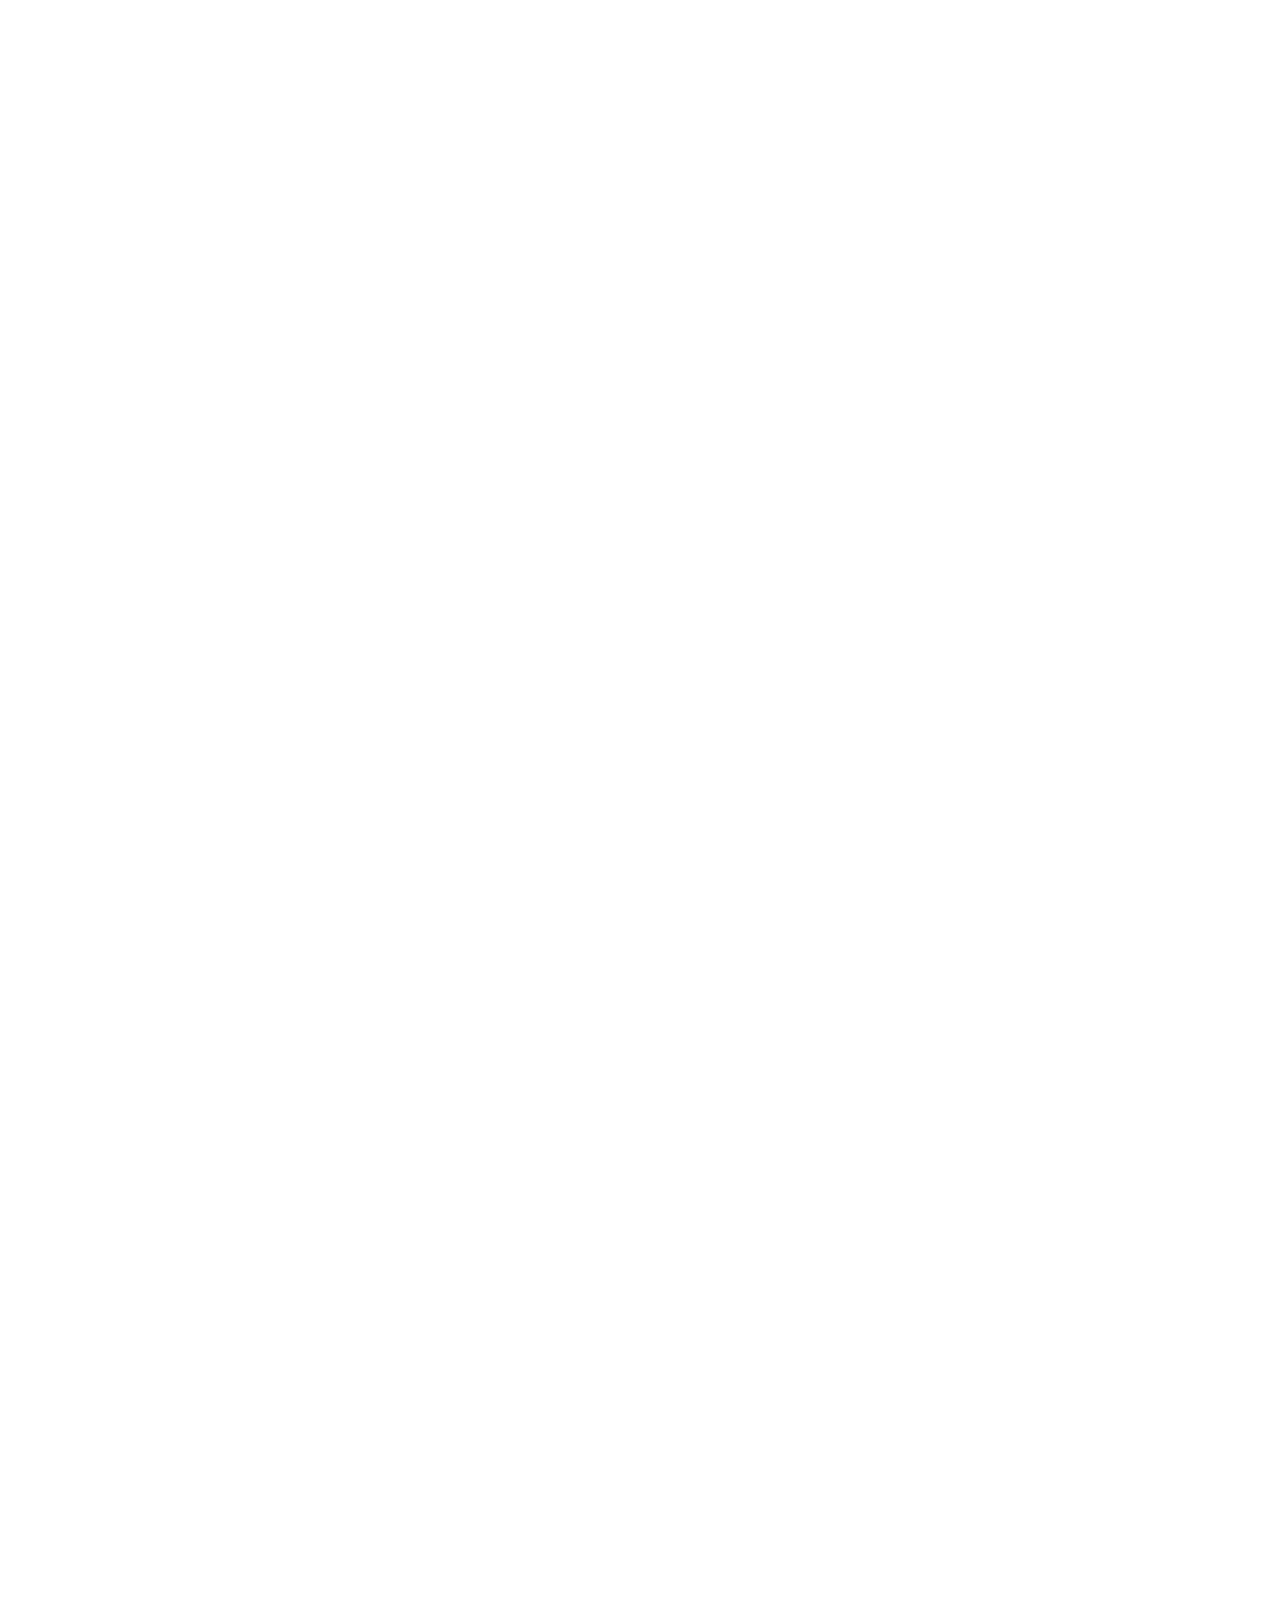
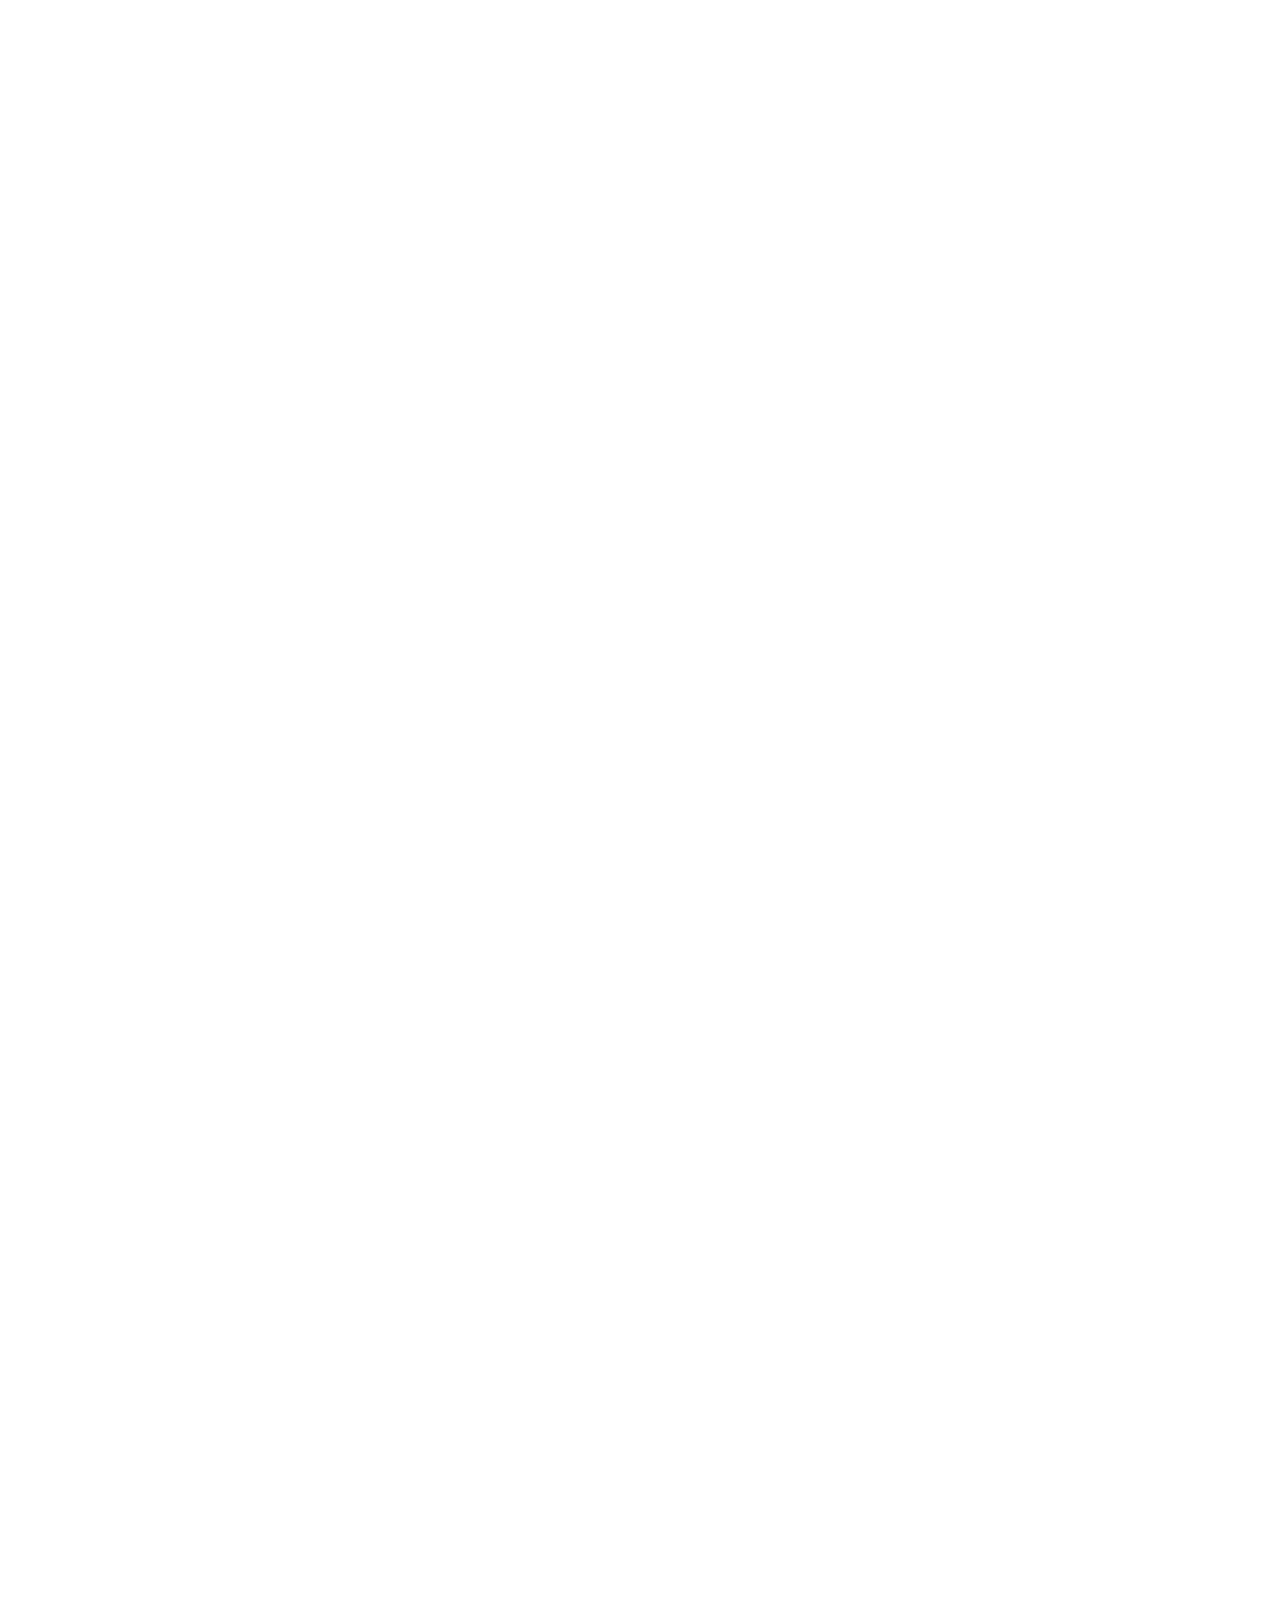
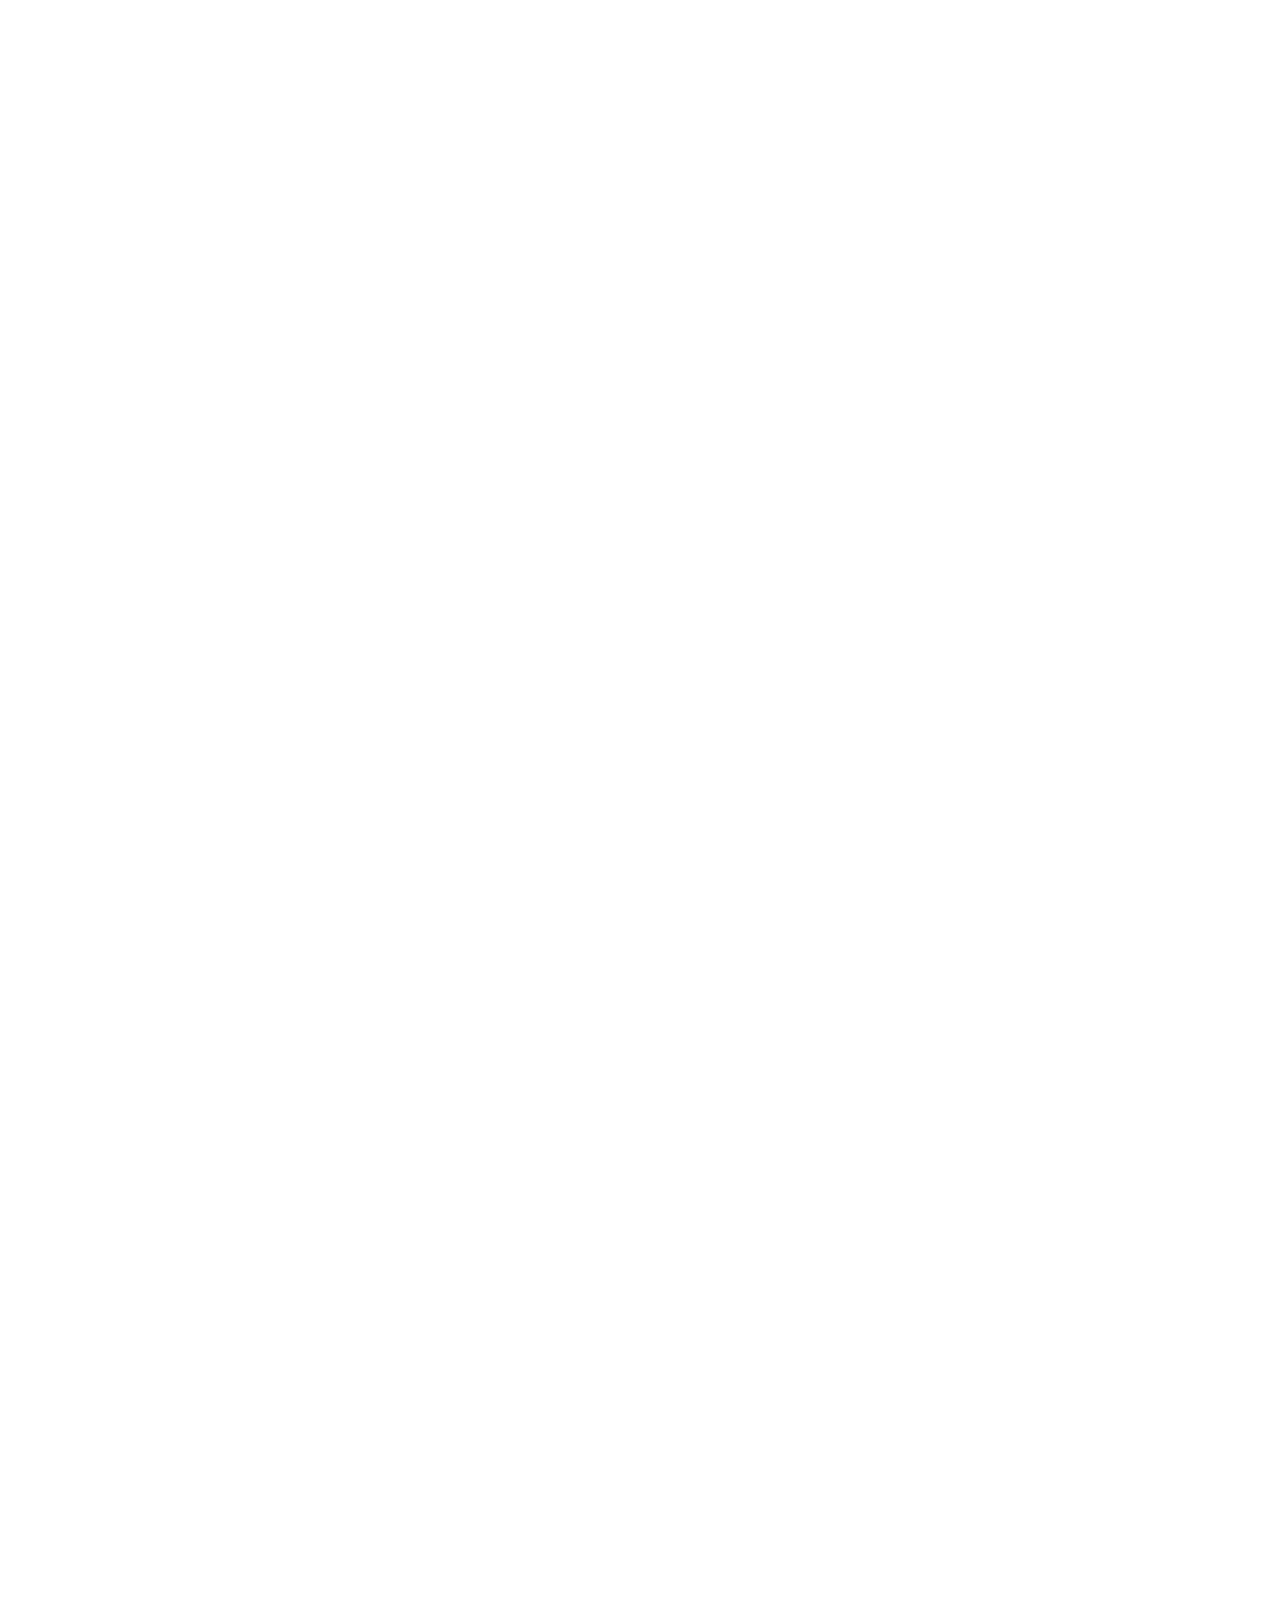
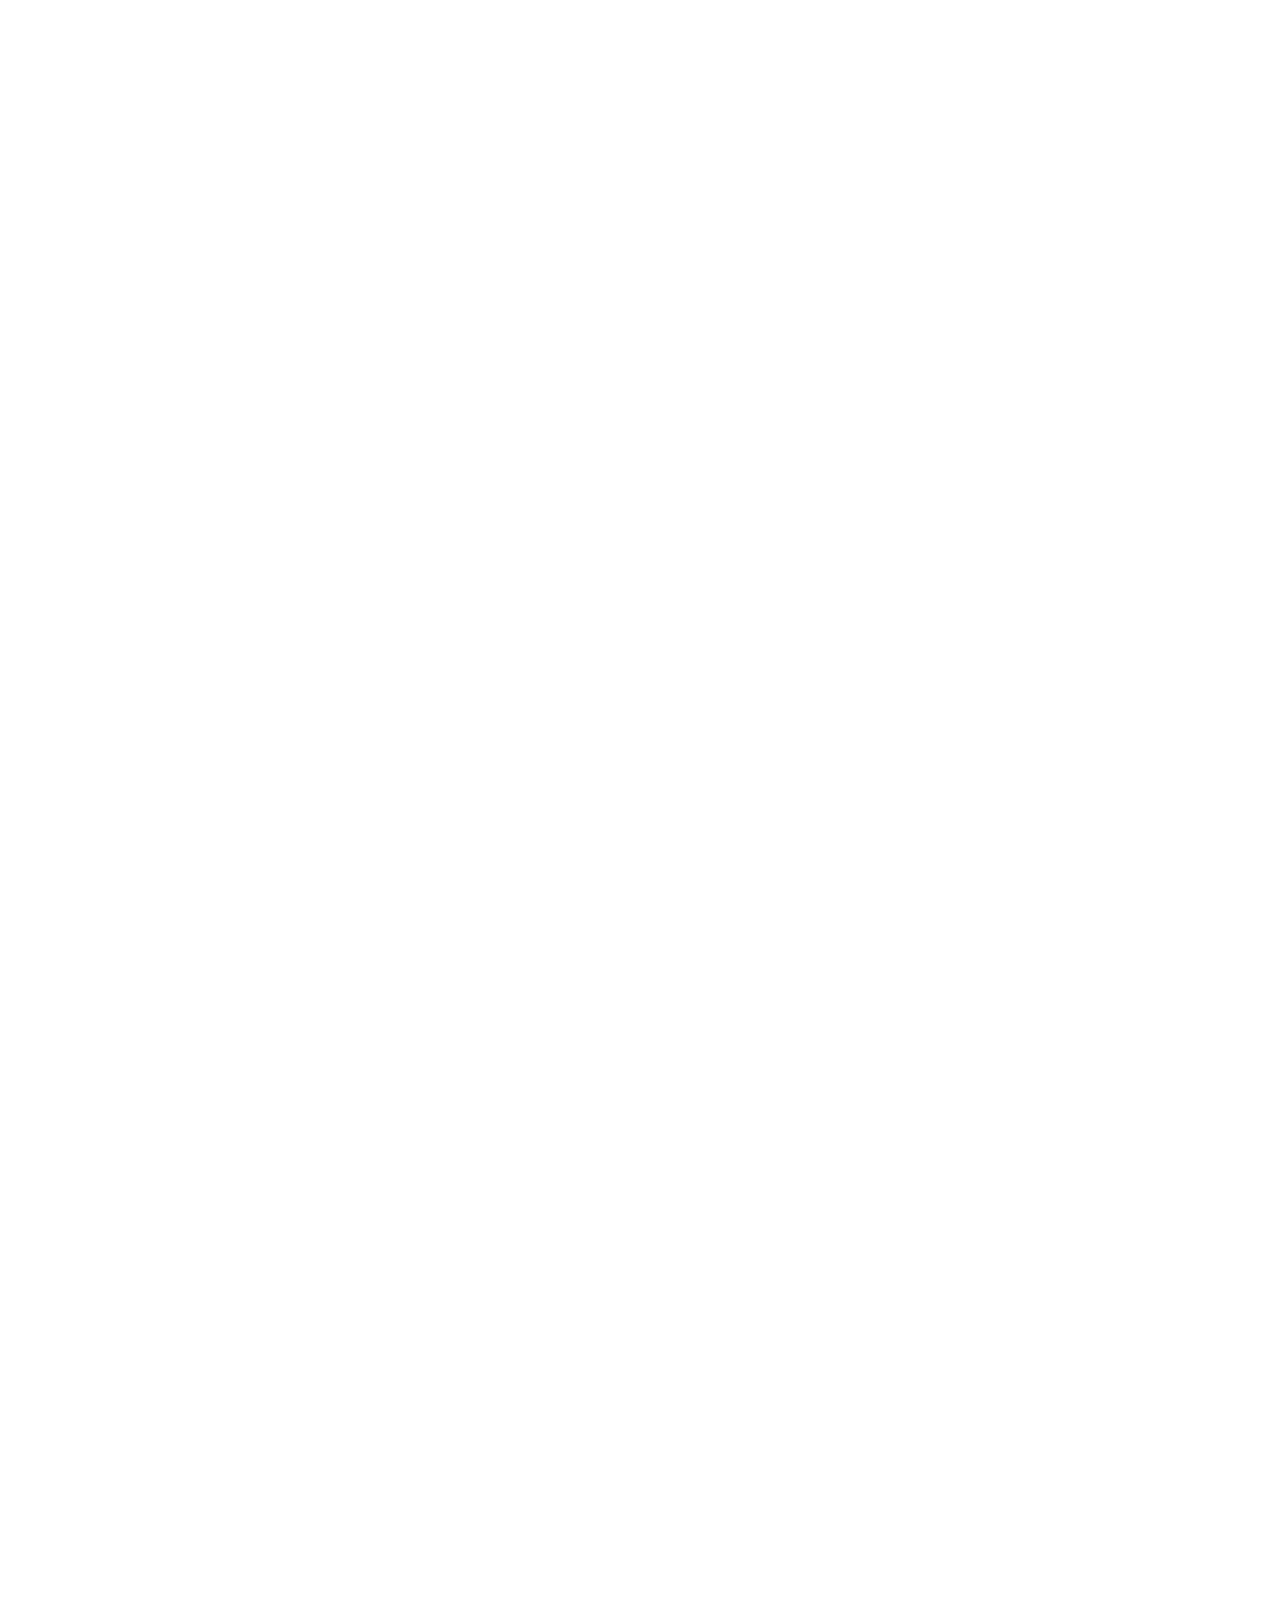
==== commit 4170ed67: ""Mon Mar 21 13:48:12 2022"" ====
--- a/index.html
+++ b/index.html
@@ -699,7 +699,7 @@
 				'rus',
 				'#CC5500',
 				'dnr',
-				'#cc4400',
+				'#c43800',
 				'lnr',
 				'#cc7700',
 				/* other */ '#ccc'
--- a/icons.css
+++ b/icons.css
@@ -234,7 +234,7 @@
 .square-territory-dnr {
 	height: 12px;
 	width: 12px;
-	background-color: #cc4400;
+	background-color: #c43800;
 	opacity: 0.6;
 }
 .square-territory-ukr {
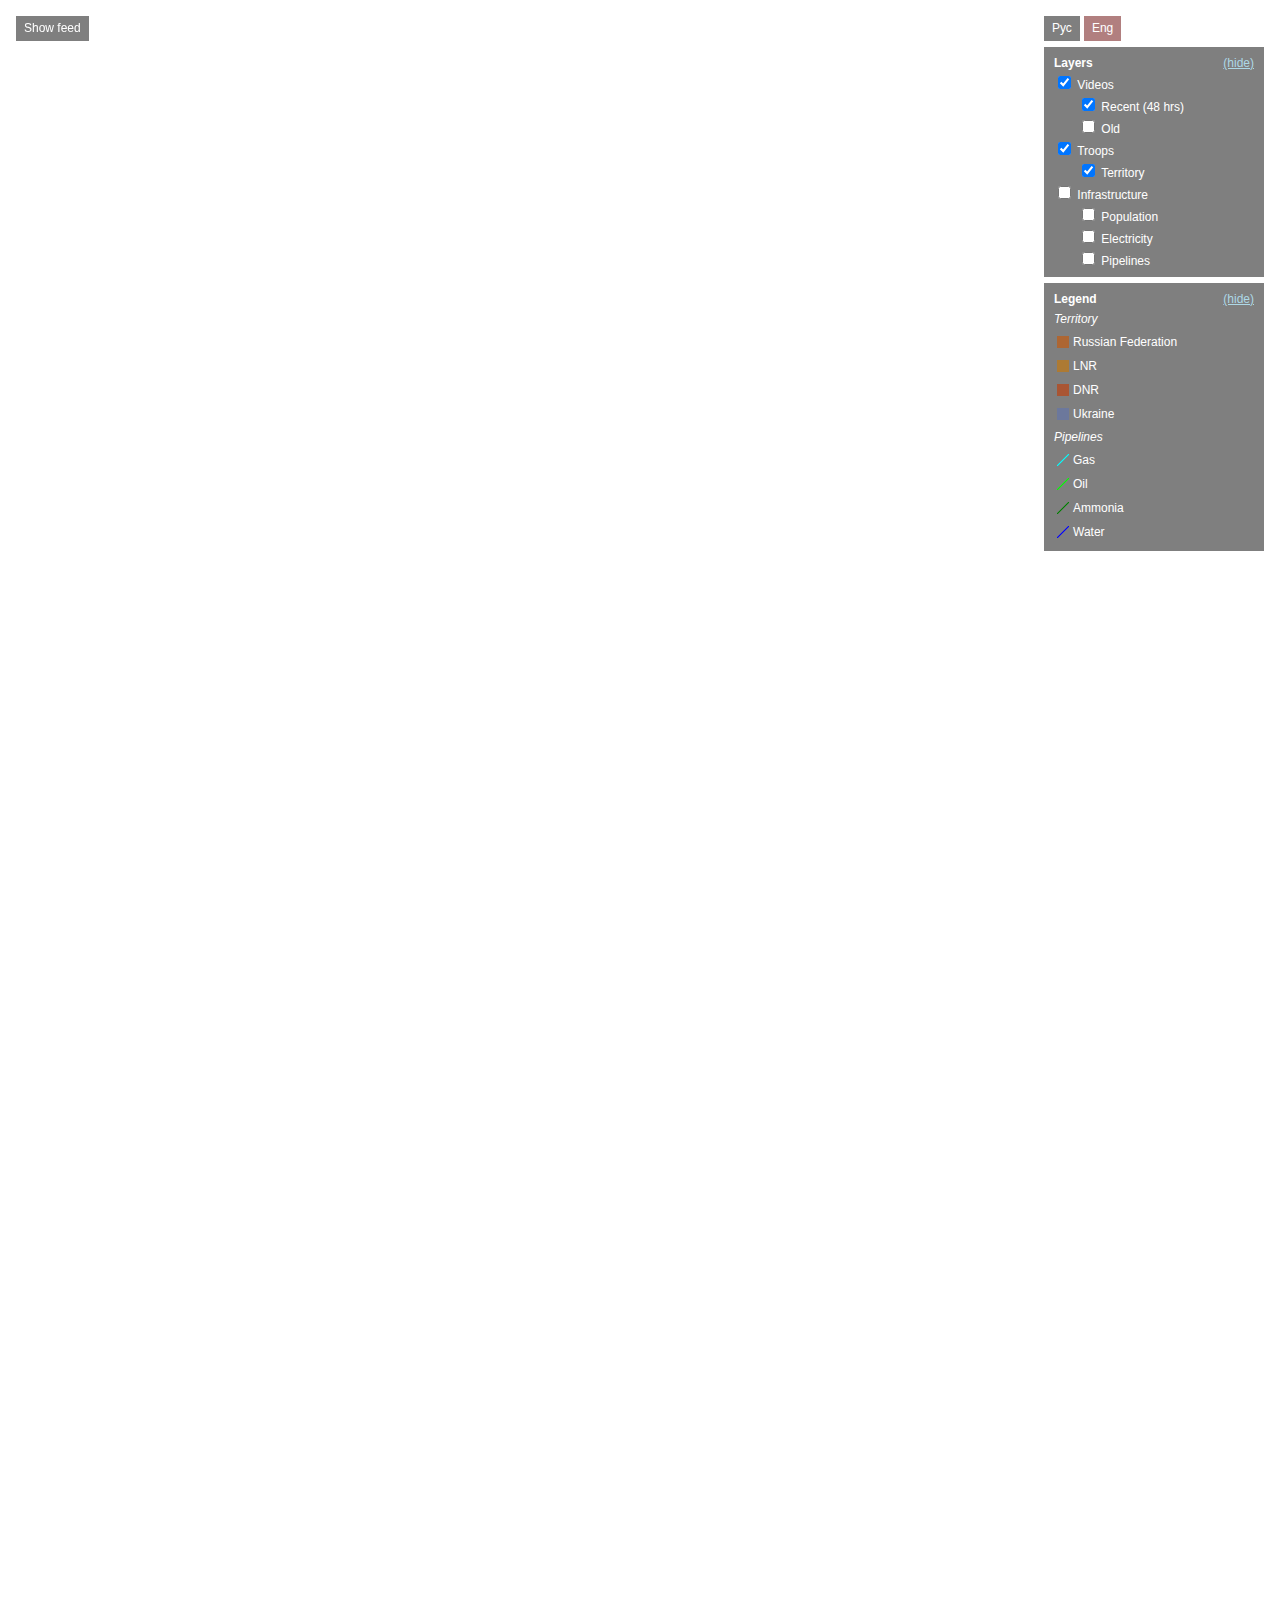
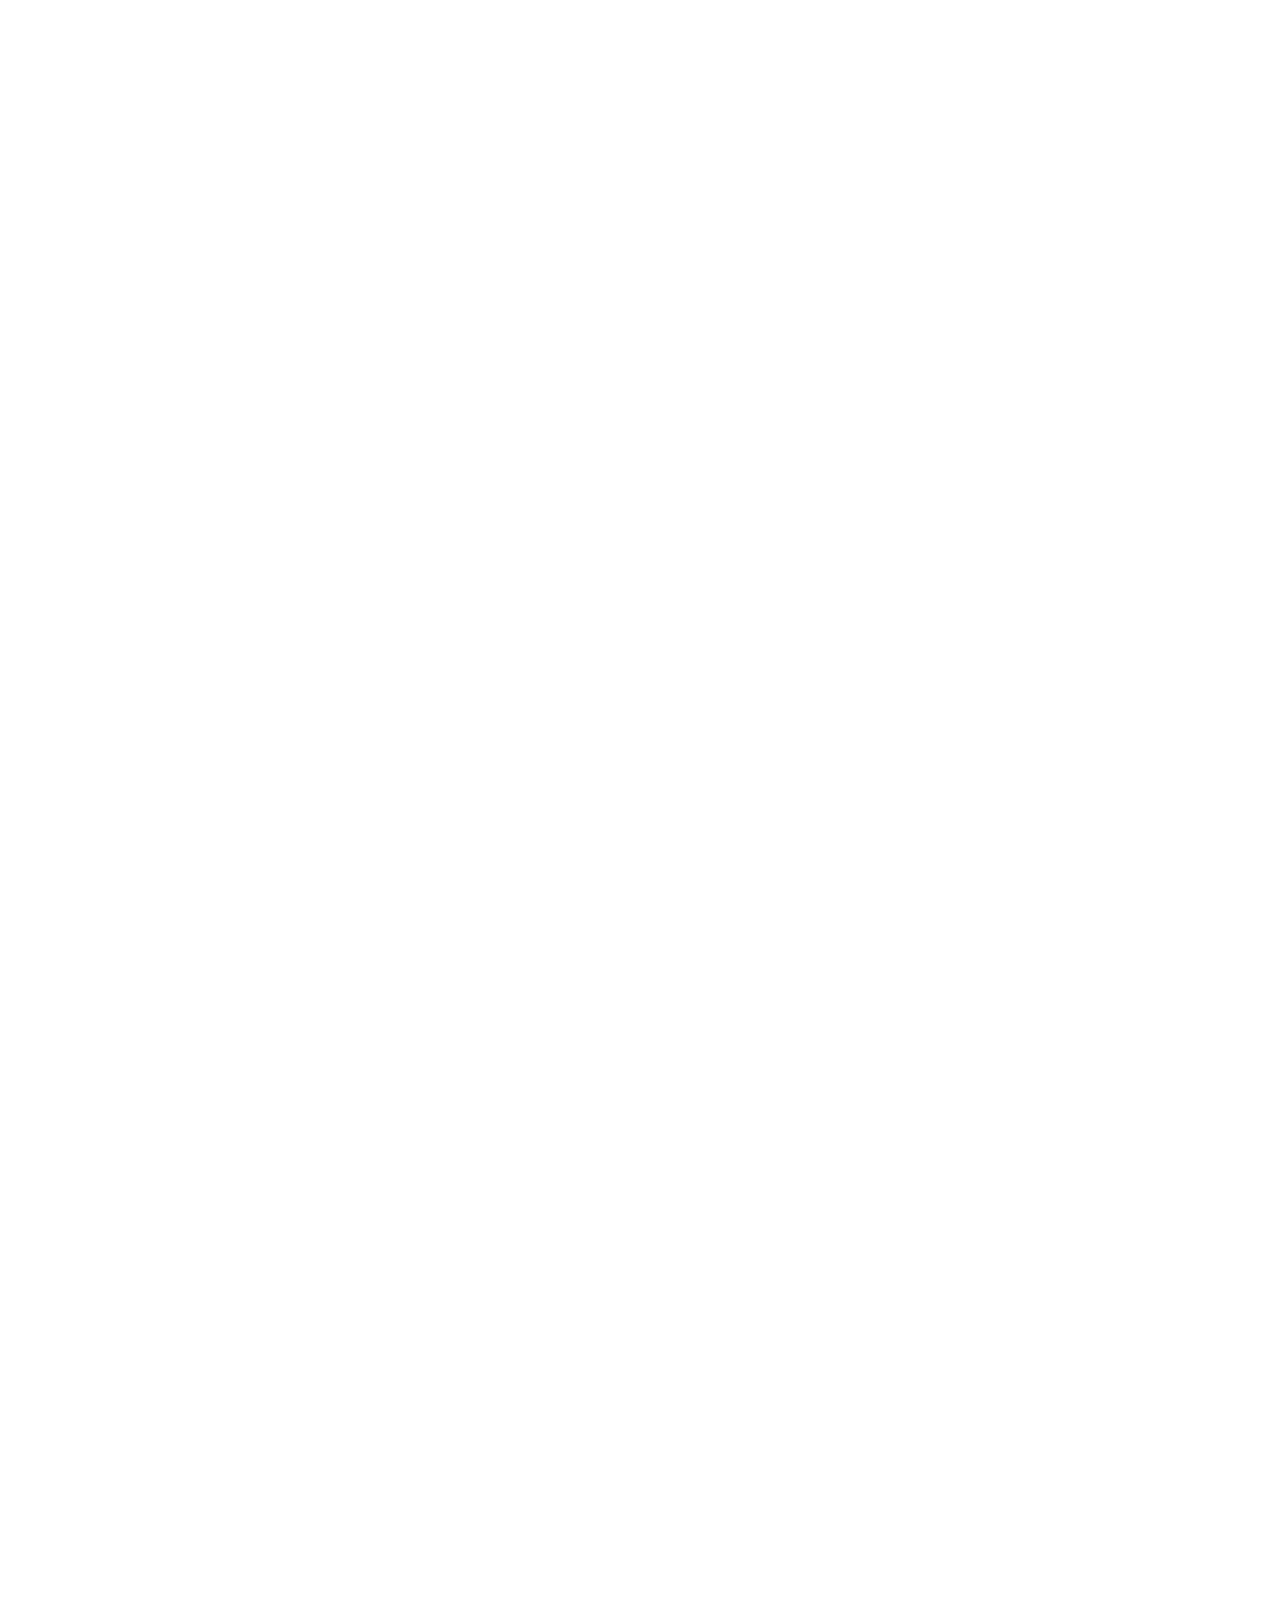
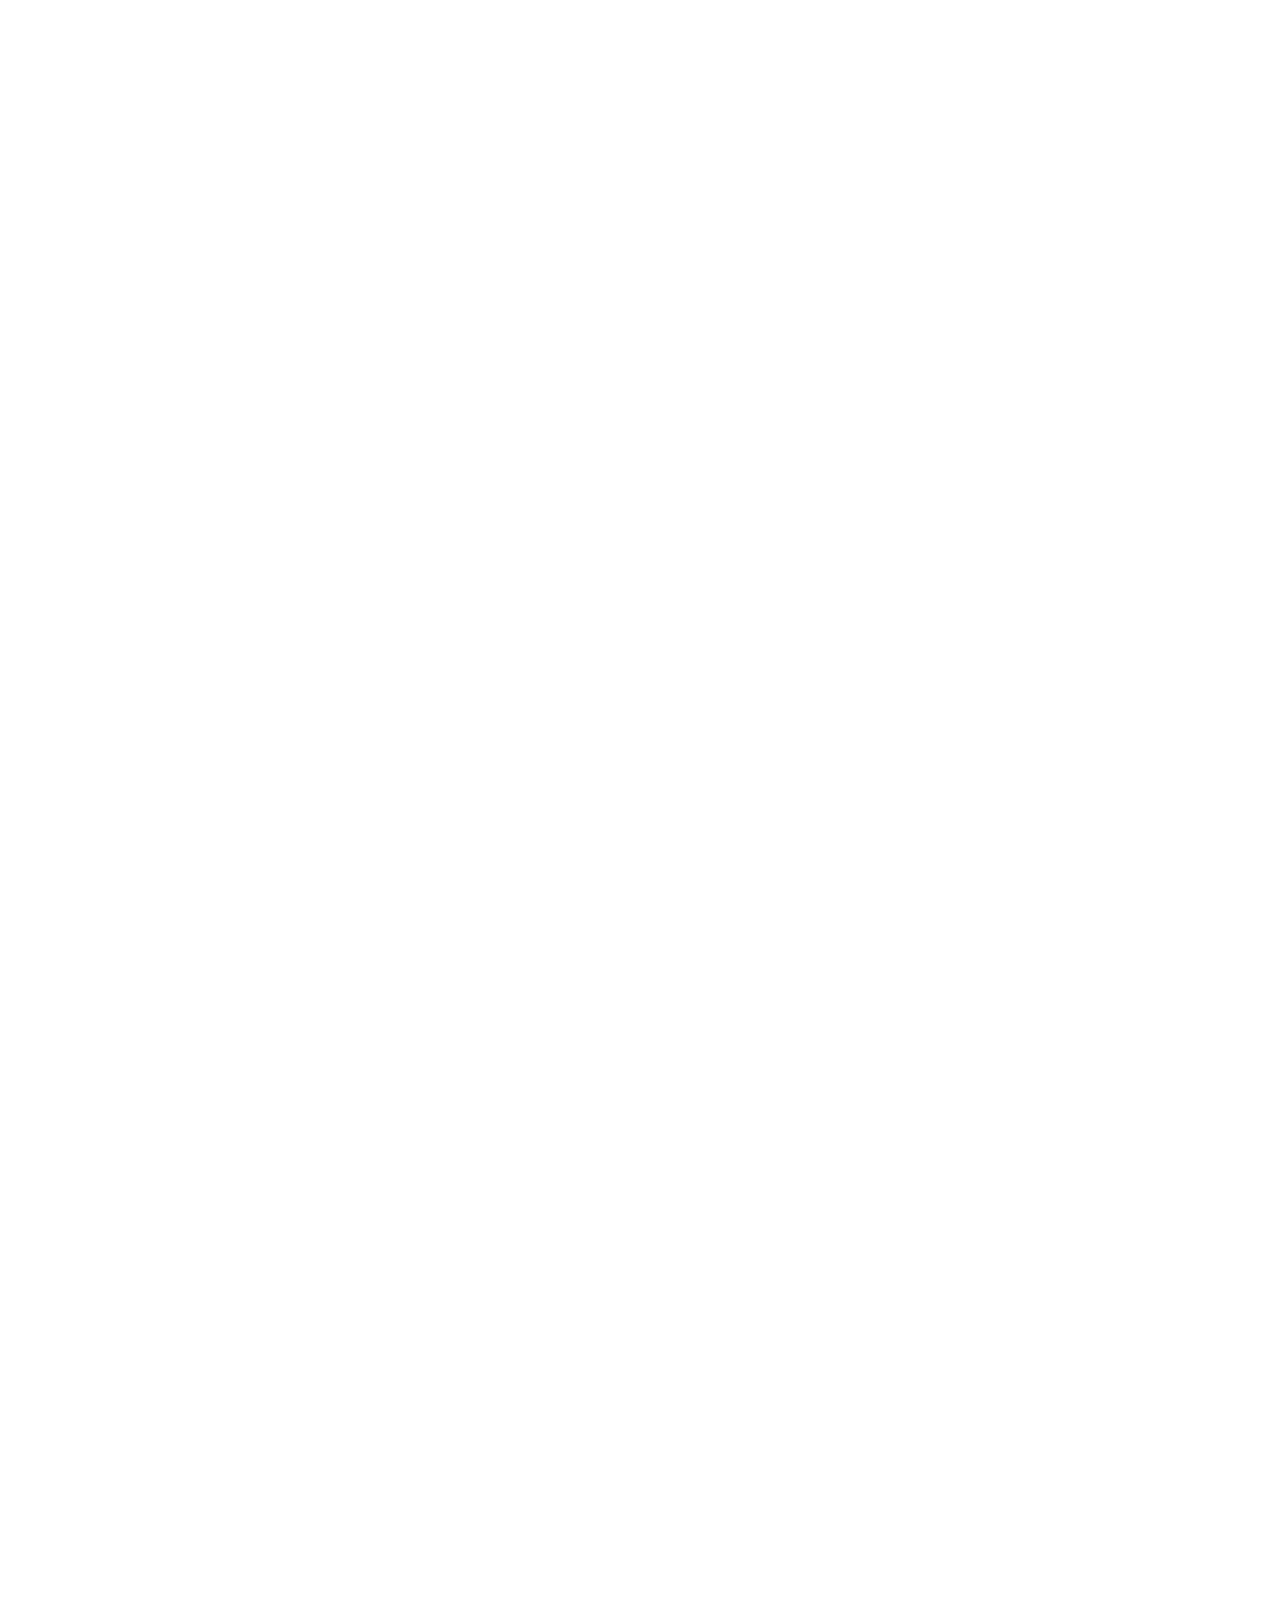
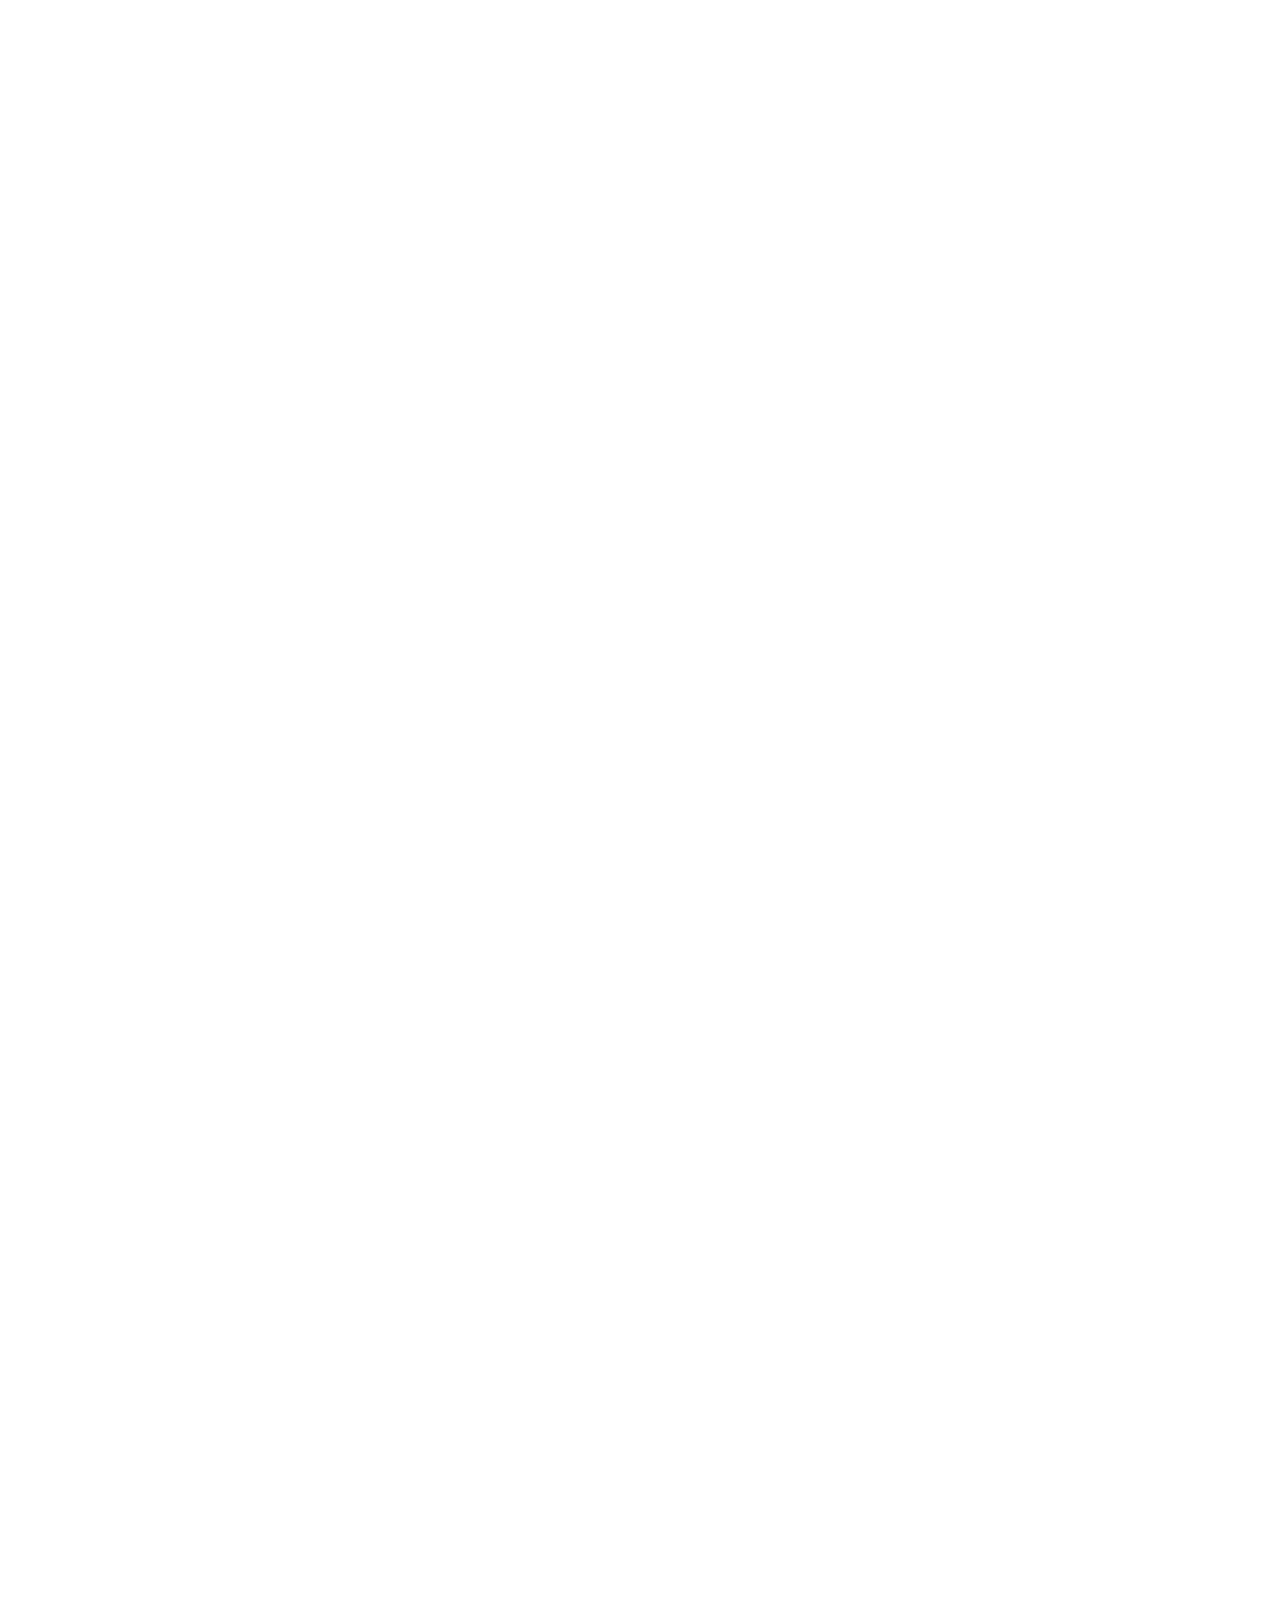
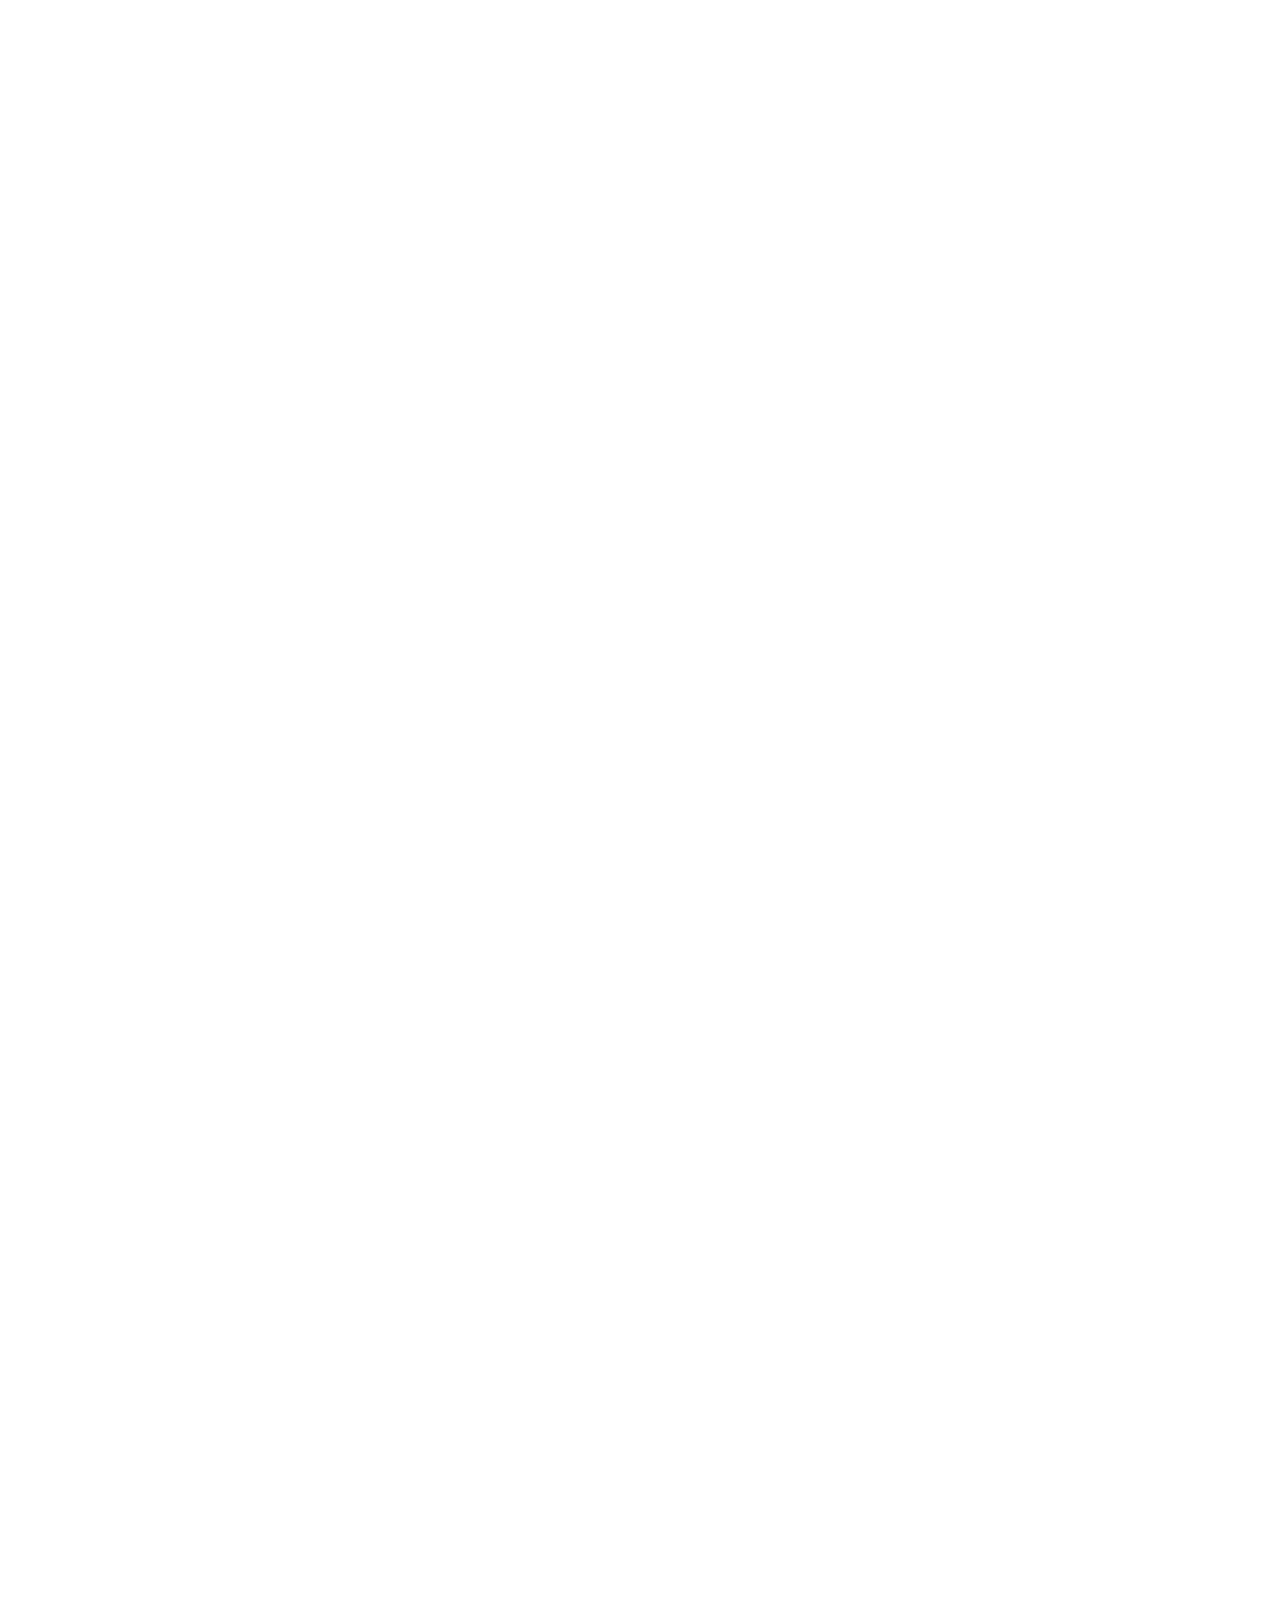
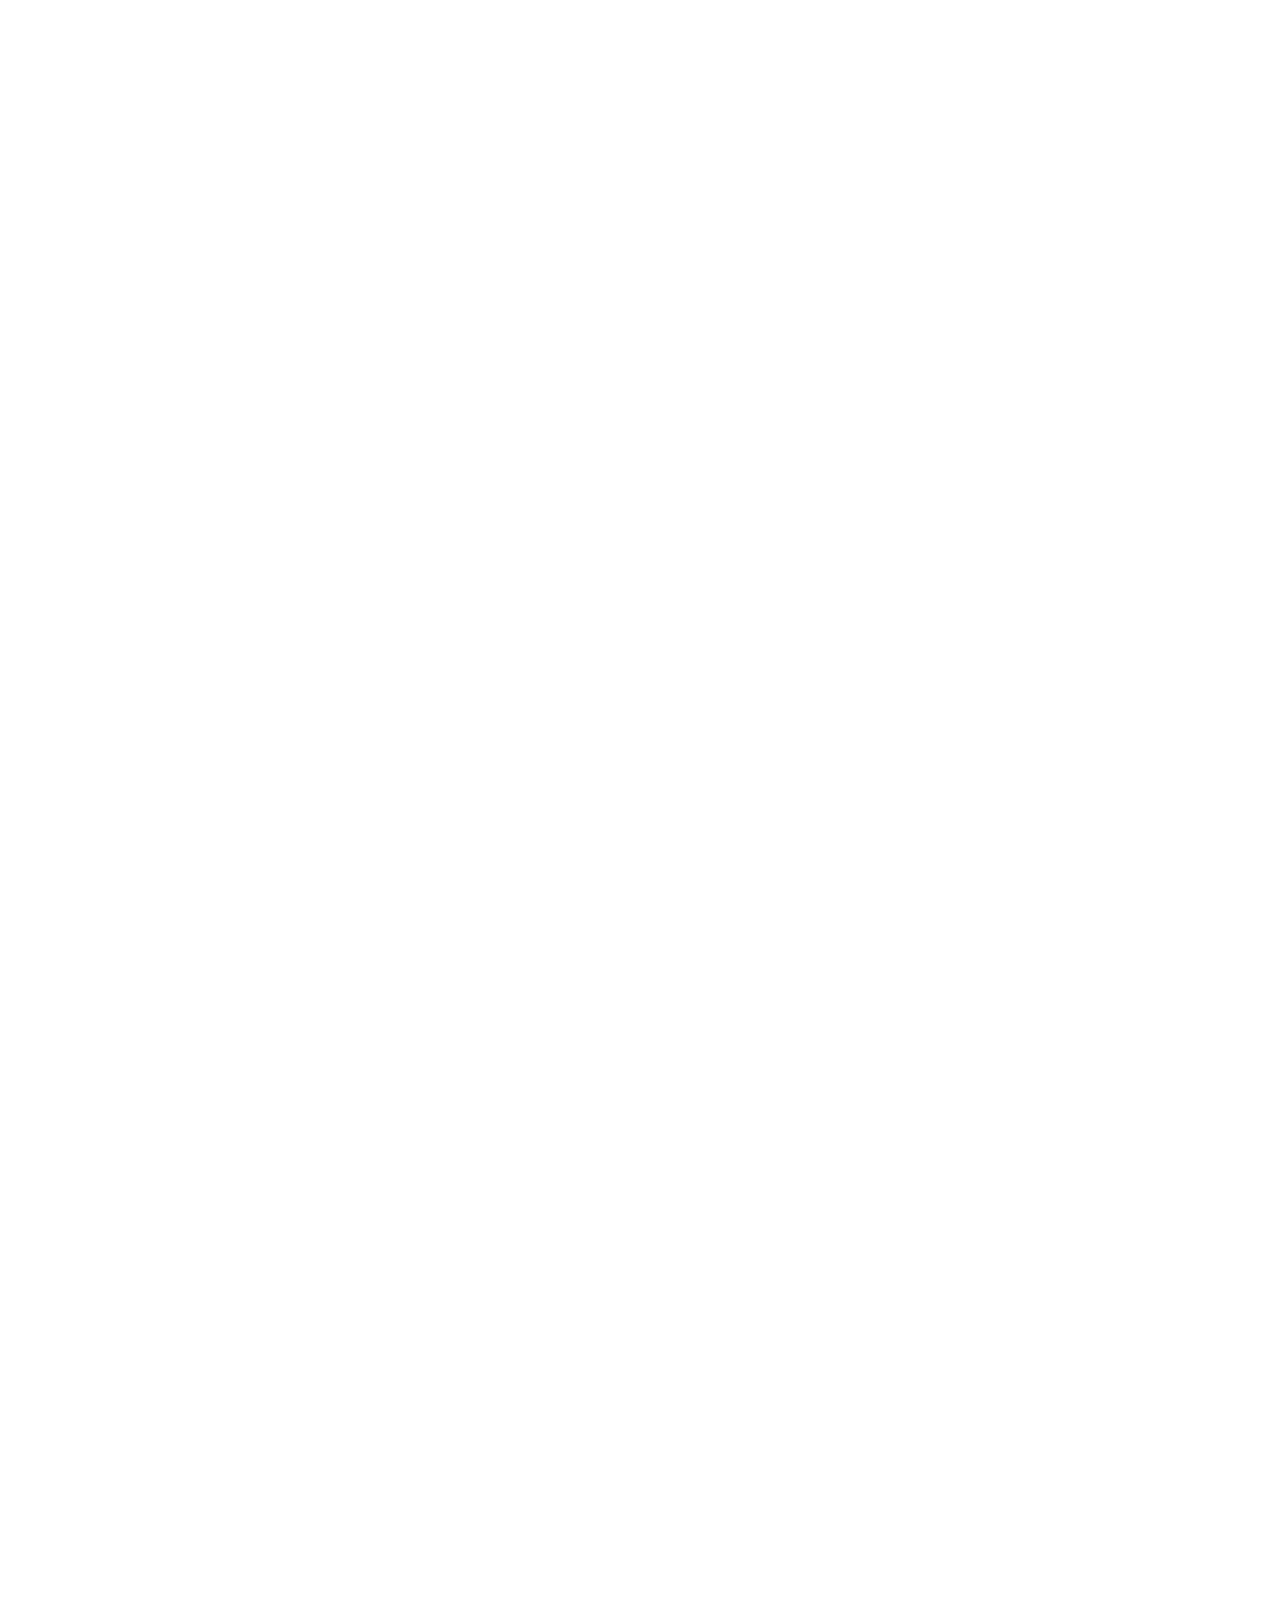
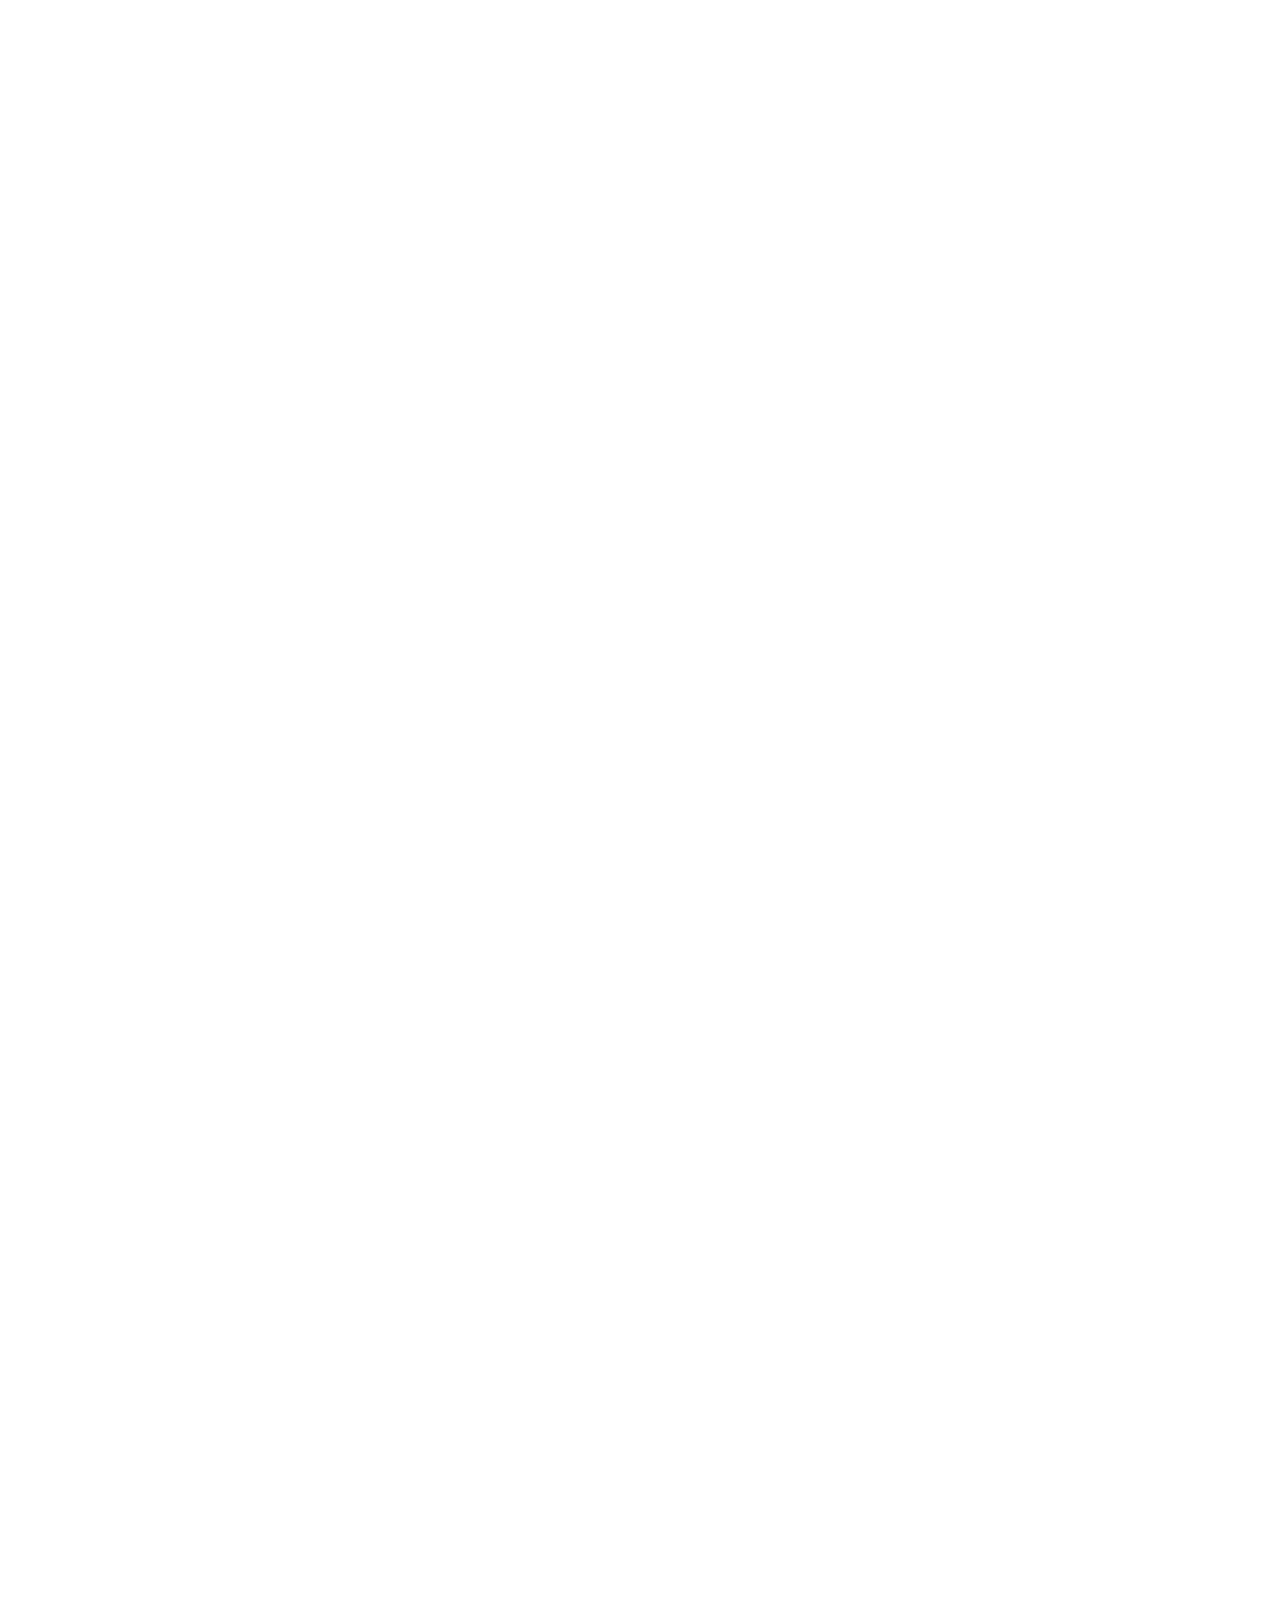
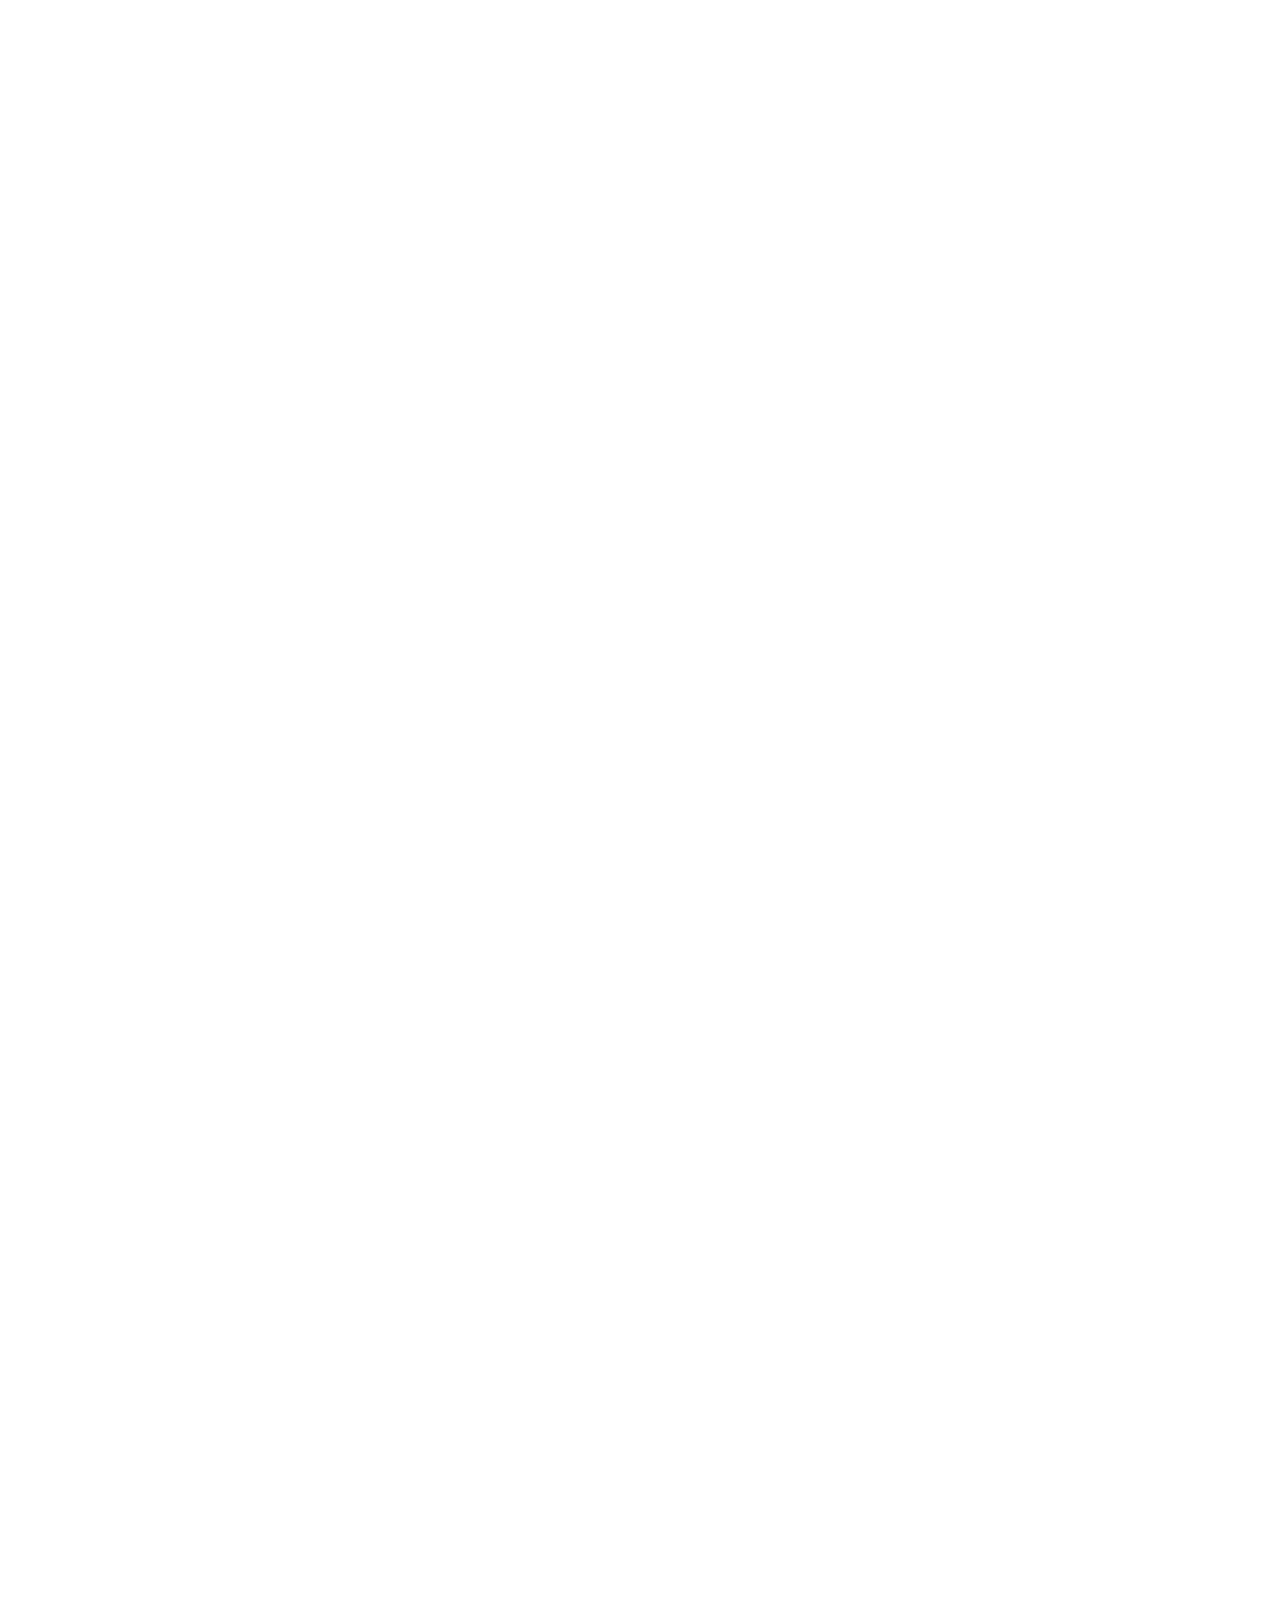
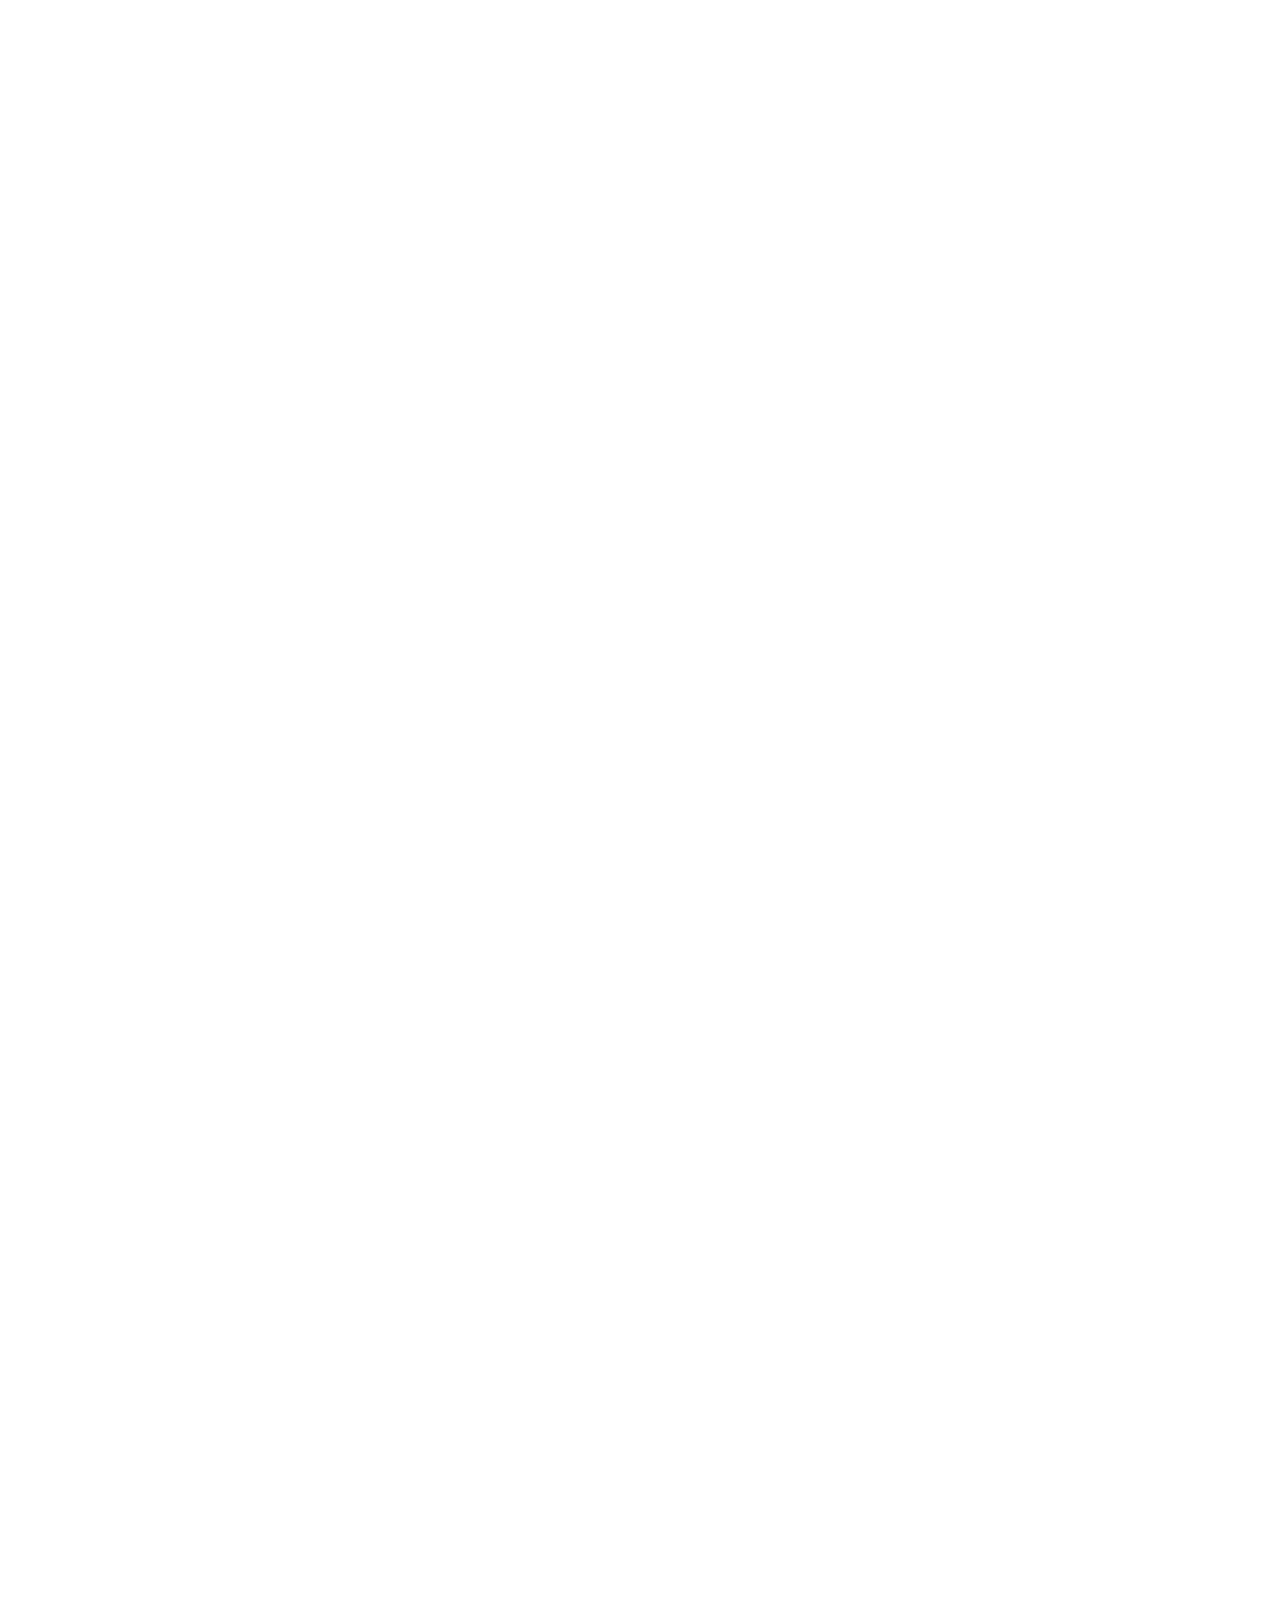
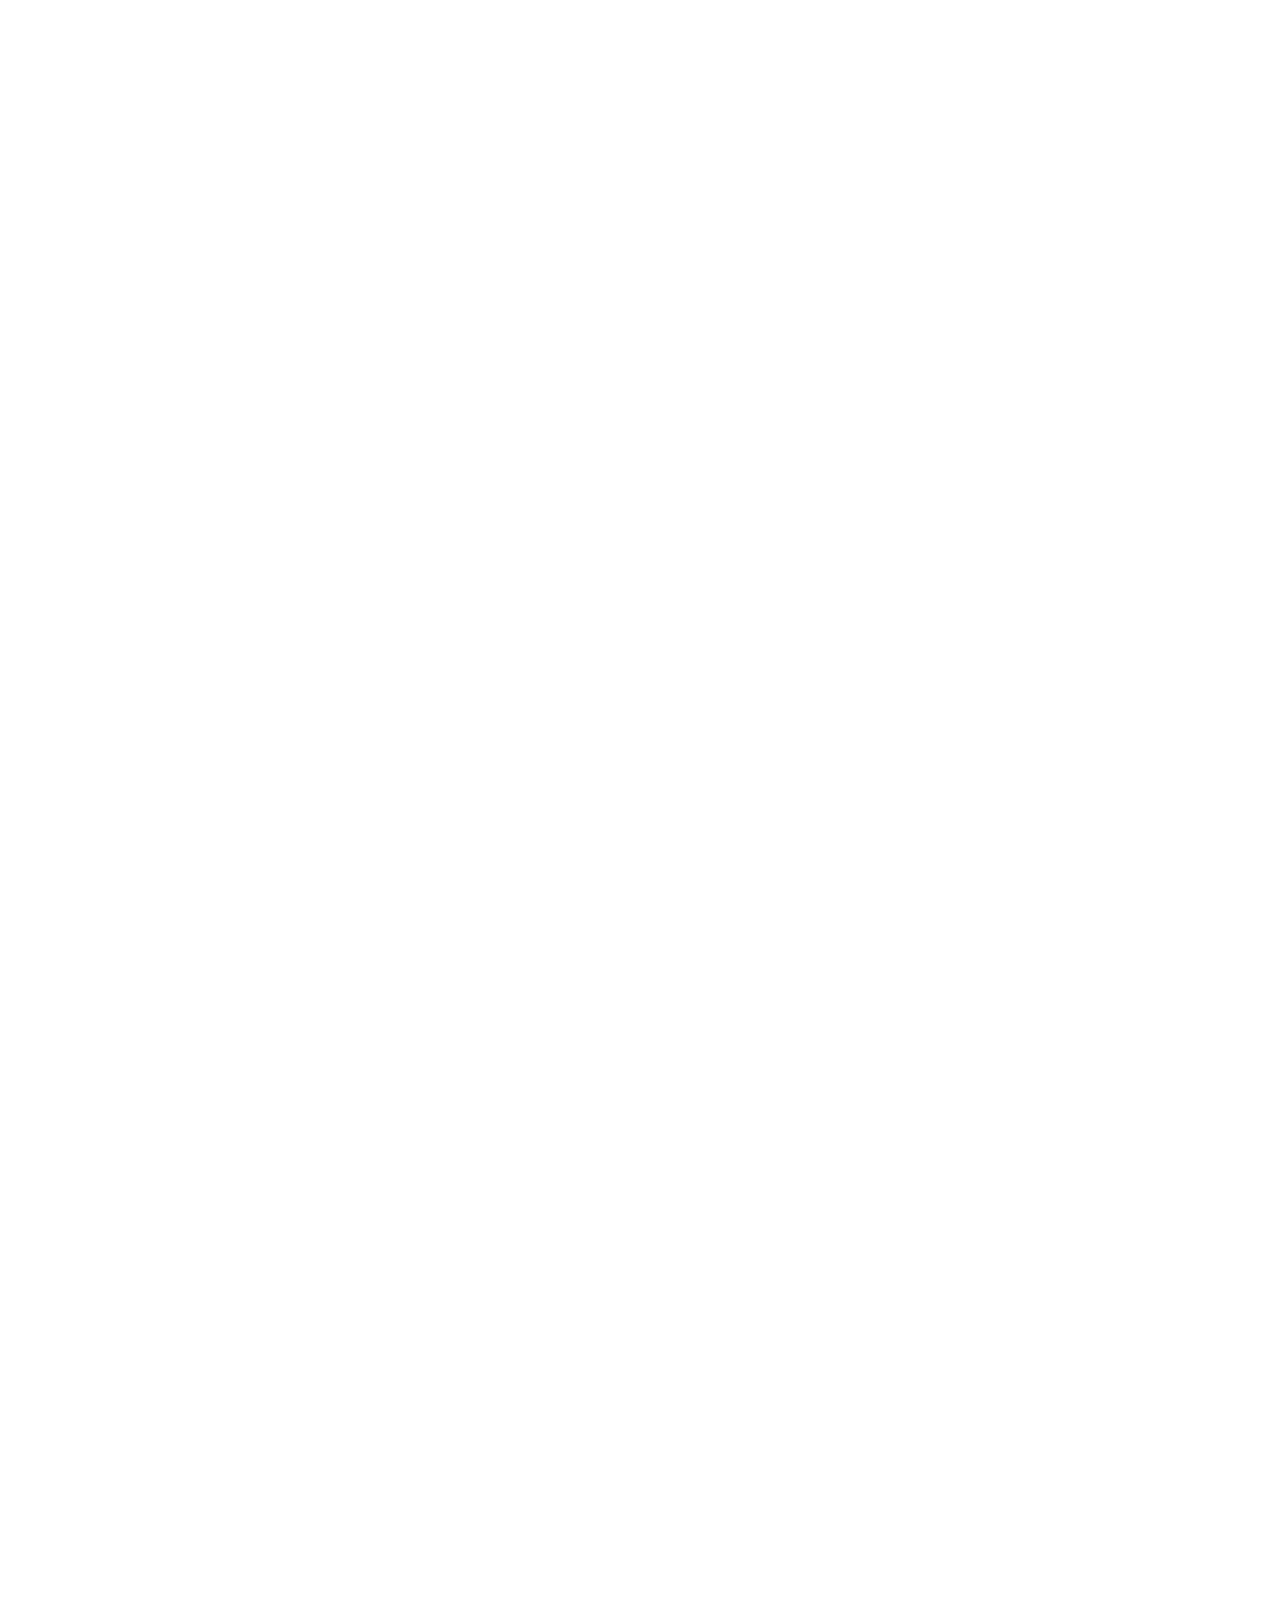
==== commit 605fec0a: ""Mon Mar 21 21:05:04 2022"" ====
--- a/index.html
+++ b/index.html
@@ -207,38 +207,6 @@
 		</div>
 		<div id="legendContent">
 			<div id="legend-recent">
-				<div class="legend-lang" language="en">
-					<i>Recent videos (48 hrs)</i>
-					<table>
-						<tr><td><div class="fighting"></div></td><td>Fighting</td></tr>
-						<tr><td><div class="bombardment"></div></td><td>Bombardment</td></tr>
-						<tr><td><div class="troop-movement-russia"></div></td><td>Troop movement - Russia</td></tr>
-						<tr><td><div class="troop-movement-ukraine"></div></td><td>Troop movement - Ukraine</td></tr>
-						<tr><td><div class="aircraft"></div></td><td>Aircraft</td></tr>
-						<tr><td><div class="destroyed-equipment"></div></td><td>Destroyed equipment</td></tr>
-						<tr><td><div class="fatalities"></div></td><td>Dead bodies</td></tr>
-						<tr><td><div class="fire"></div></td><td>Fire</td></tr>
-						<tr><td><div class="bridge-destroyed"></div></td><td>Infrastructure destroyed</td></tr>
-						<tr><td><div class="refugees"></div></td><td>Refugees</td></tr>
-						<tr><td><div class="situation-report"></div></td><td>Other</td></tr>
-					</table>
-				</div>
-				<div class="legend-lang" language="ru">
-					<i>Недавние видео (48 ч)</i>
-					<table>
-						<tr><td><div class="fighting"></div></td><td>Бой</td></tr>
-						<tr><td><div class="bombardment"></div></td><td>Бомбы</td></tr>
-						<tr><td><div class="troop-movement-russia"></div></td><td>Действие войск РФ</td></tr>
-						<tr><td><div class="troop-movement-ukraine"></div></td><td>Действие войск ВСУ</td></tr>
-						<tr><td><div class="aircraft"></div></td><td>Авиация</td></tr>
-						<tr><td><div class="destroyed-equipment"></div></td><td>Утраченная техника</td></tr>
-						<tr><td><div class="fatalities"></div></td><td>Трупы</td></tr>
-						<tr><td><div class="fire"></div></td><td>Пожар</td></tr>
-						<tr><td><div class="bridge-destroyed"></div></td><td>Мост уничтожен</td></tr>
-						<tr><td><div class="refugees"></div></td><td>Беженцы</td></tr>
-						<tr><td><div class="situation-report"></div></td><td>Другие видео</td></tr>
-					</table>
-				</div>
 			</div>
 <!-- 			<div id="legend-old">
 				<div class="legend-lang" language="en">
@@ -584,6 +552,77 @@
 
 
 
+function generateRecentVideosLegend() {
+	var vidsToday = videoData.features.filter(o => o.properties.hours_old<=48);
+	const uniquePointTypes = new Set();
+	for (var i = 0; i < vidsToday.length; i++) {
+		uniquePointTypes.add(vidsToday[i].properties.category.toLowerCase()
+			.replaceAll(/\W/ig, '-').replaceAll(/\-+/ig, '-'));
+	}
+
+	const texts = {
+		'fighting': {
+			'ru': 'Бой',
+			'en': 'Fighting'
+		},
+		'bombardment': {
+			'ru': 'Обстрел',
+			'en': 'Bombardment'
+		},
+		'troop-movement-russia': {
+			'ru': 'Действие войск РФ',
+			'en': 'Troop movement - Russia'
+		},
+		'troop-movement-ukraine': {
+			'ru': 'Действие войск ВСУ',
+			'en': 'Troop movement - Ukraine'
+		},
+		'aircraft': {
+			'ru': 'Авиация',
+			'en': 'Aircraft'
+		},
+		'destroyed-equipment': {
+			'ru': 'Утраченная техника',
+			'en': 'Destroyed equipment'
+		},
+		'fatalities': {
+			'ru': 'Трупы',
+			'en': 'fatalities'
+		},
+		'fire': {
+			'ru': 'Пожар',
+			'en': 'Fire'
+		},
+		'bridge-destroyed': {
+			'ru': 'Уничтоженная инфраструктура',
+			'en': 'Infrastructure destroyed'
+		},
+		'refugees': {
+			'ru': 'Беженцы',
+			'en': 'Refugees'
+		},
+		'situation-report': {
+			'ru': 'Другие',
+			'en': 'Other'
+		}
+	}
+	const title = (setLang == 'ru') ? 'Недавние видео (48 ч)' : 'Recent videos (48 hrs)';
+	var trs = '';
+	uniquePointTypes.forEach(class_ => {
+		const label = texts[class_][chosenLang];
+		const tr = `<tr><td><div class="${class_}"></div></td><td>${label}</td></tr>`;
+		trs = trs + tr;
+	});
+
+	var html = `
+	<i>${title}</i>
+	<table>
+		${trs}
+	</table>
+	`
+	document.getElementById('legend-recent').innerHTML = html;
+}
+
 
 function render() {
 	// Update feed
@@ -616,6 +655,9 @@
 		var html = controlsTexts[elemId][chosenLang];
 		document.getElementById(elemId).innerHTML = html;
 	}
+
+	// Remove legend entries with no items
+	generateRecentVideosLegend();
 
 }
 
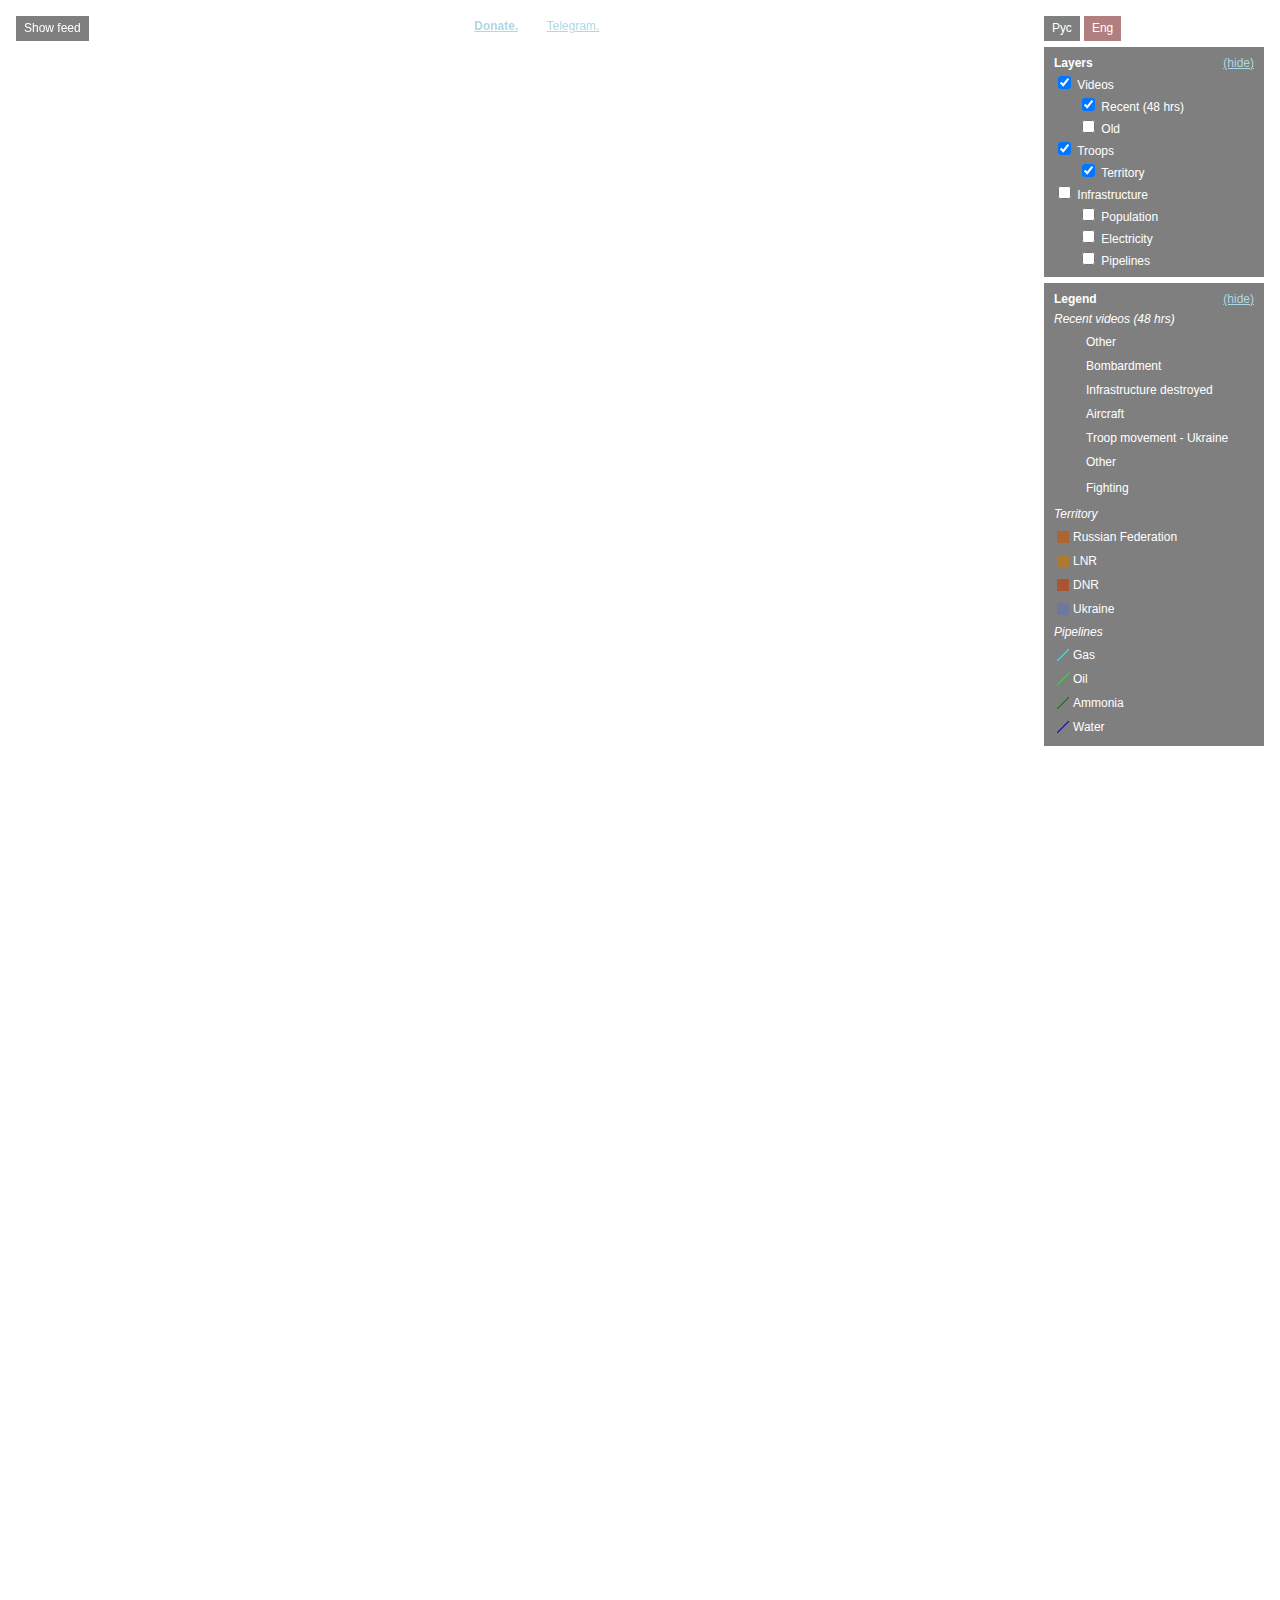
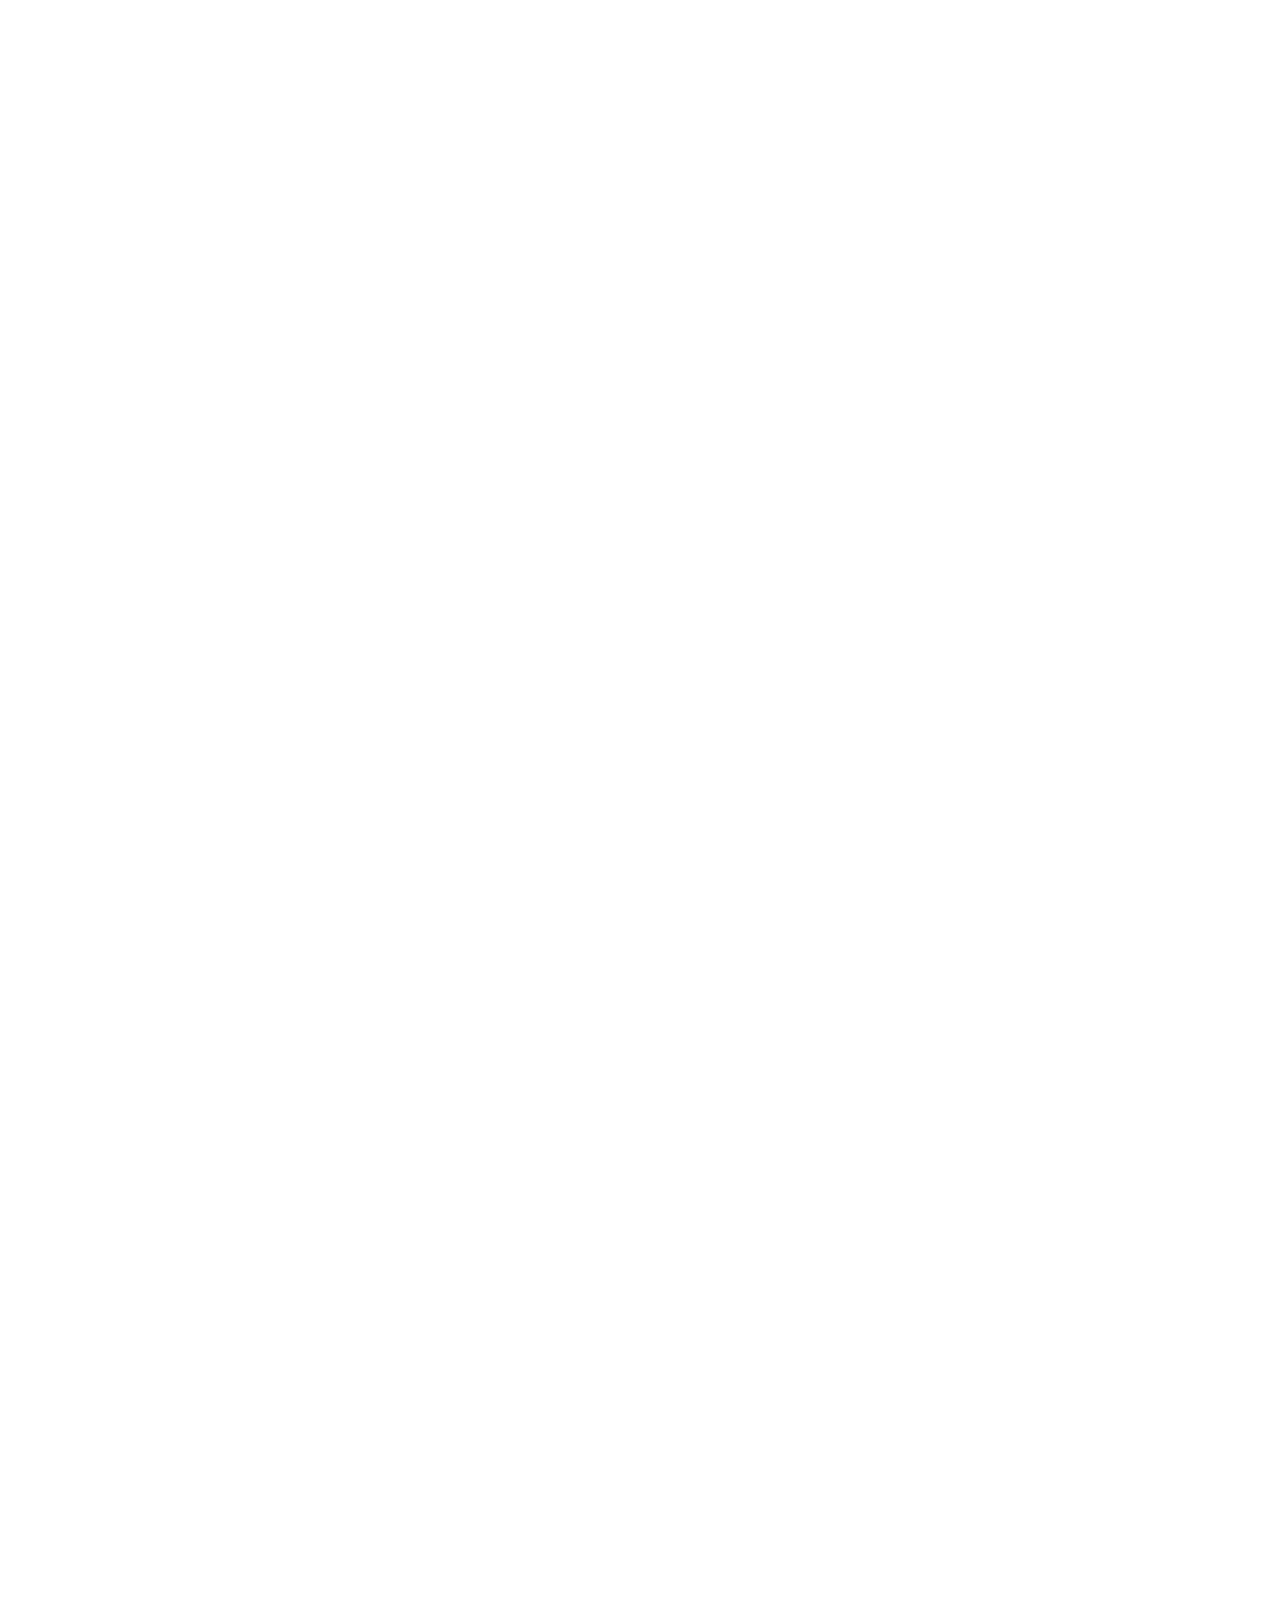
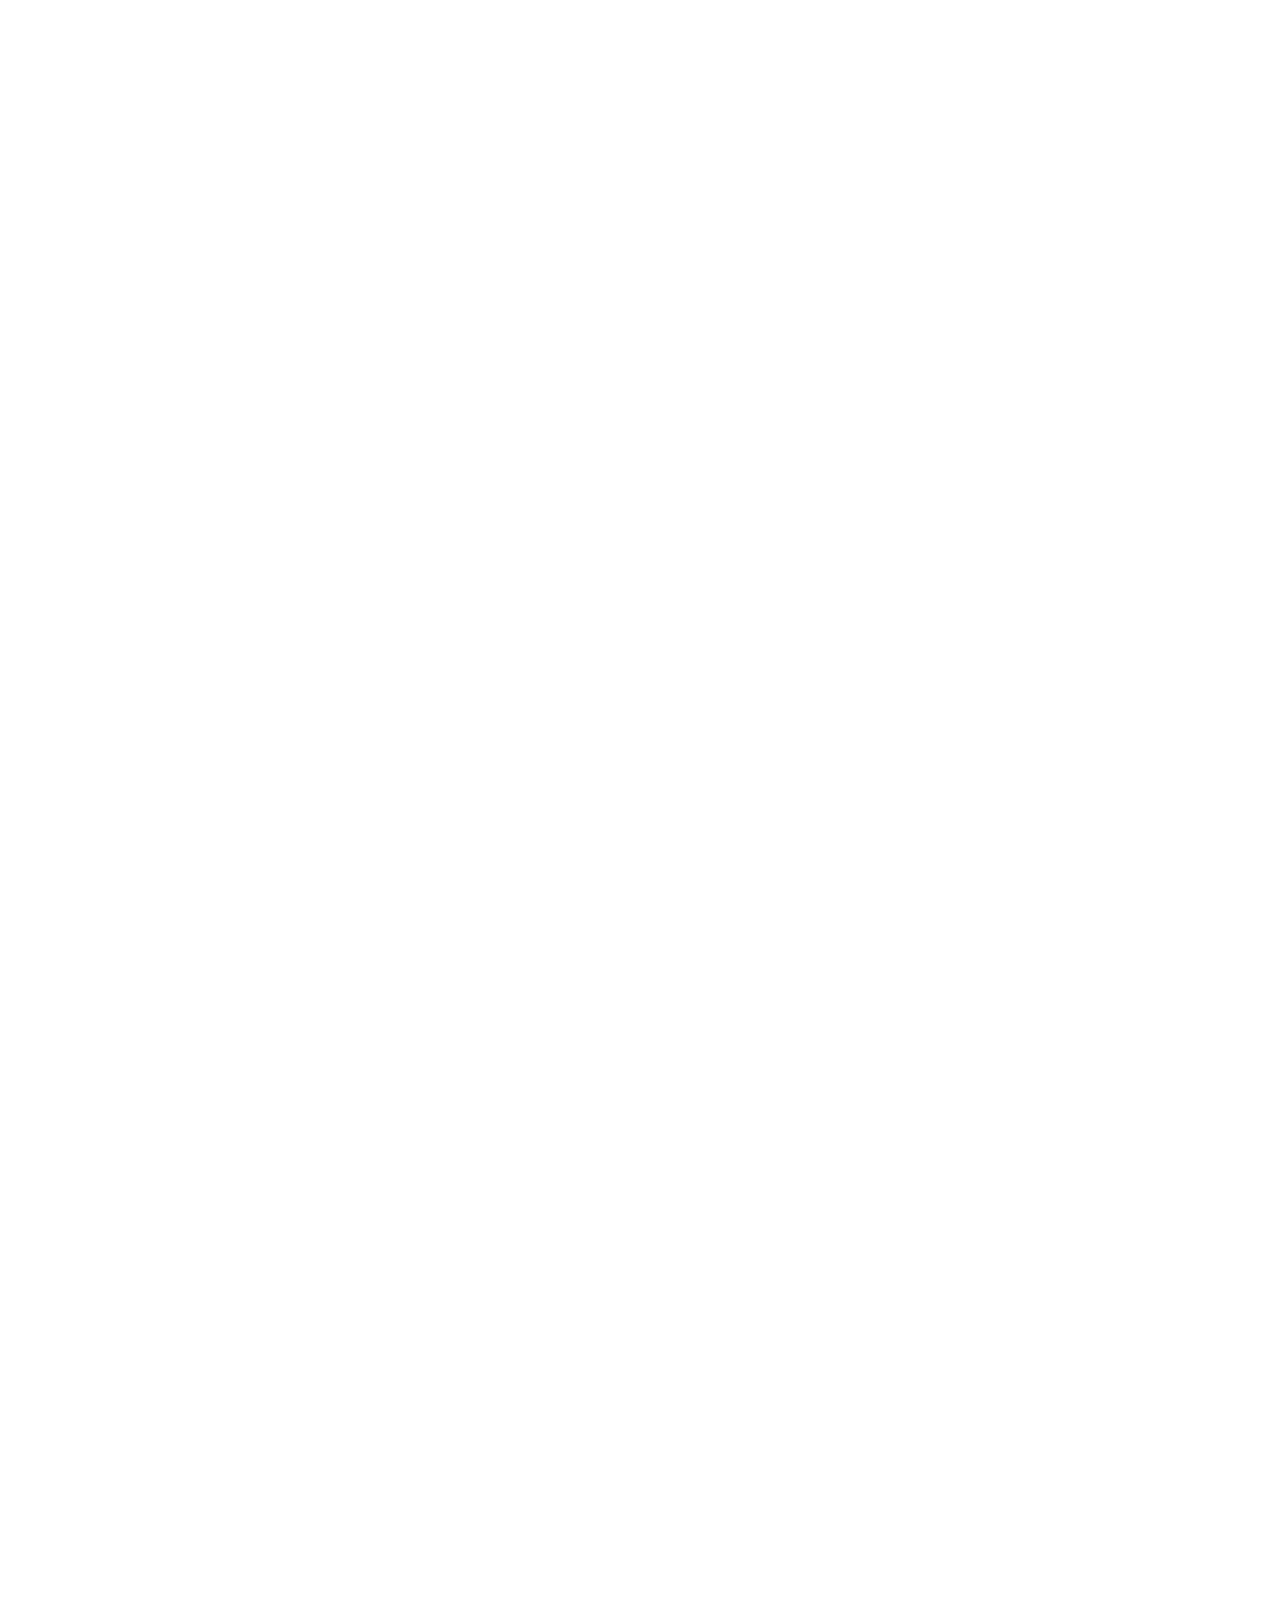
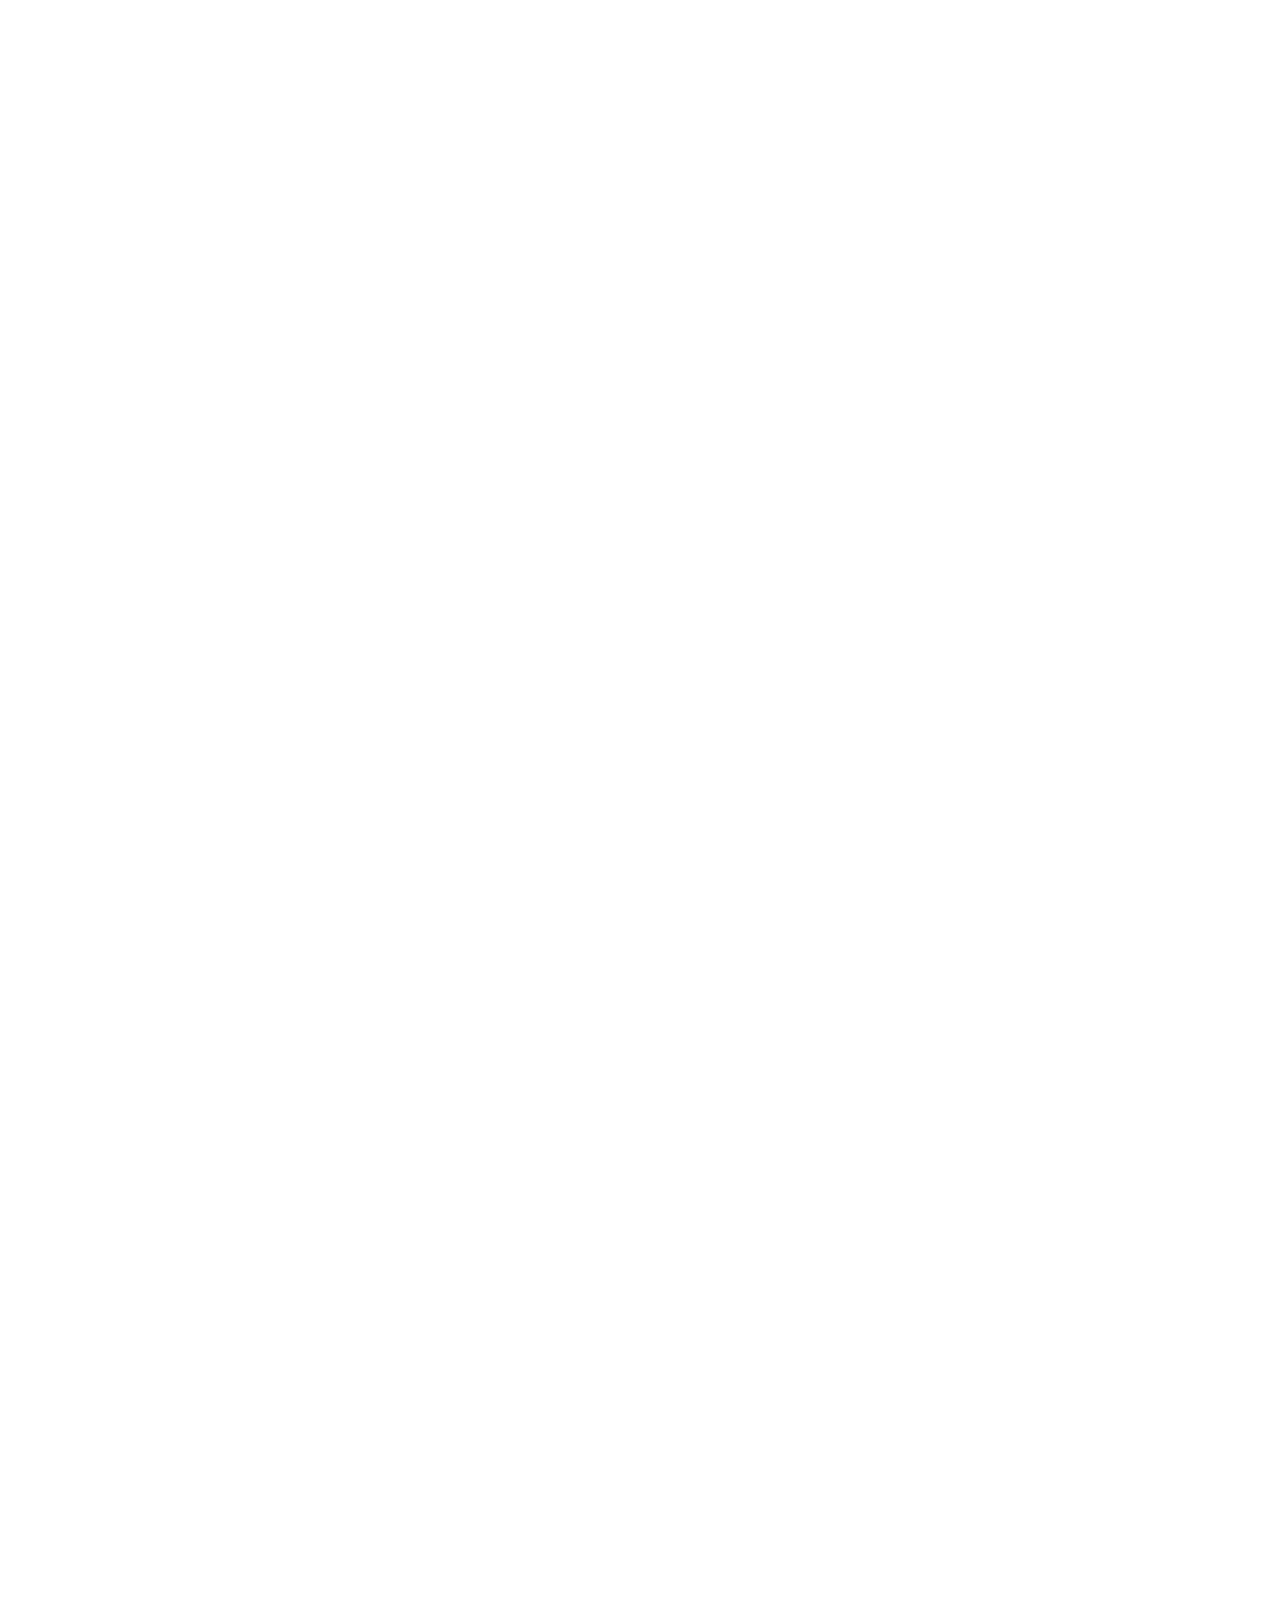
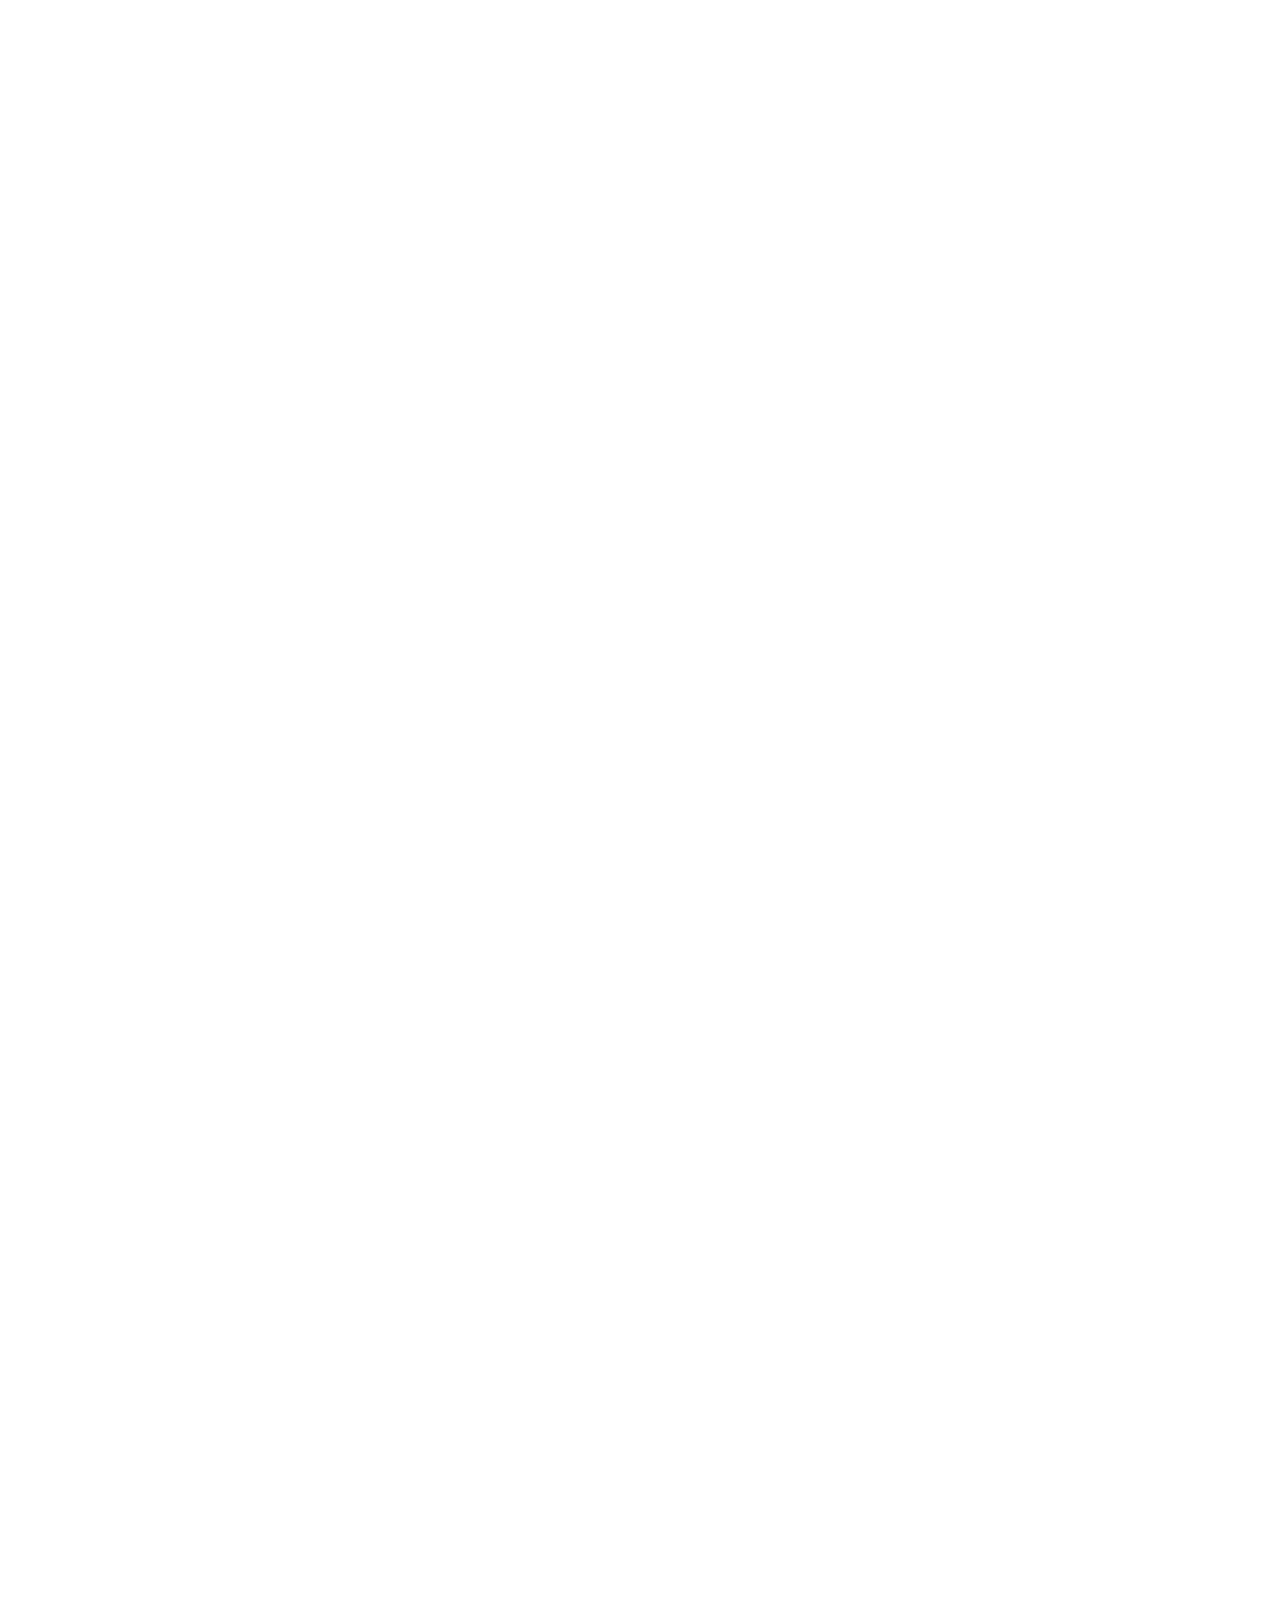
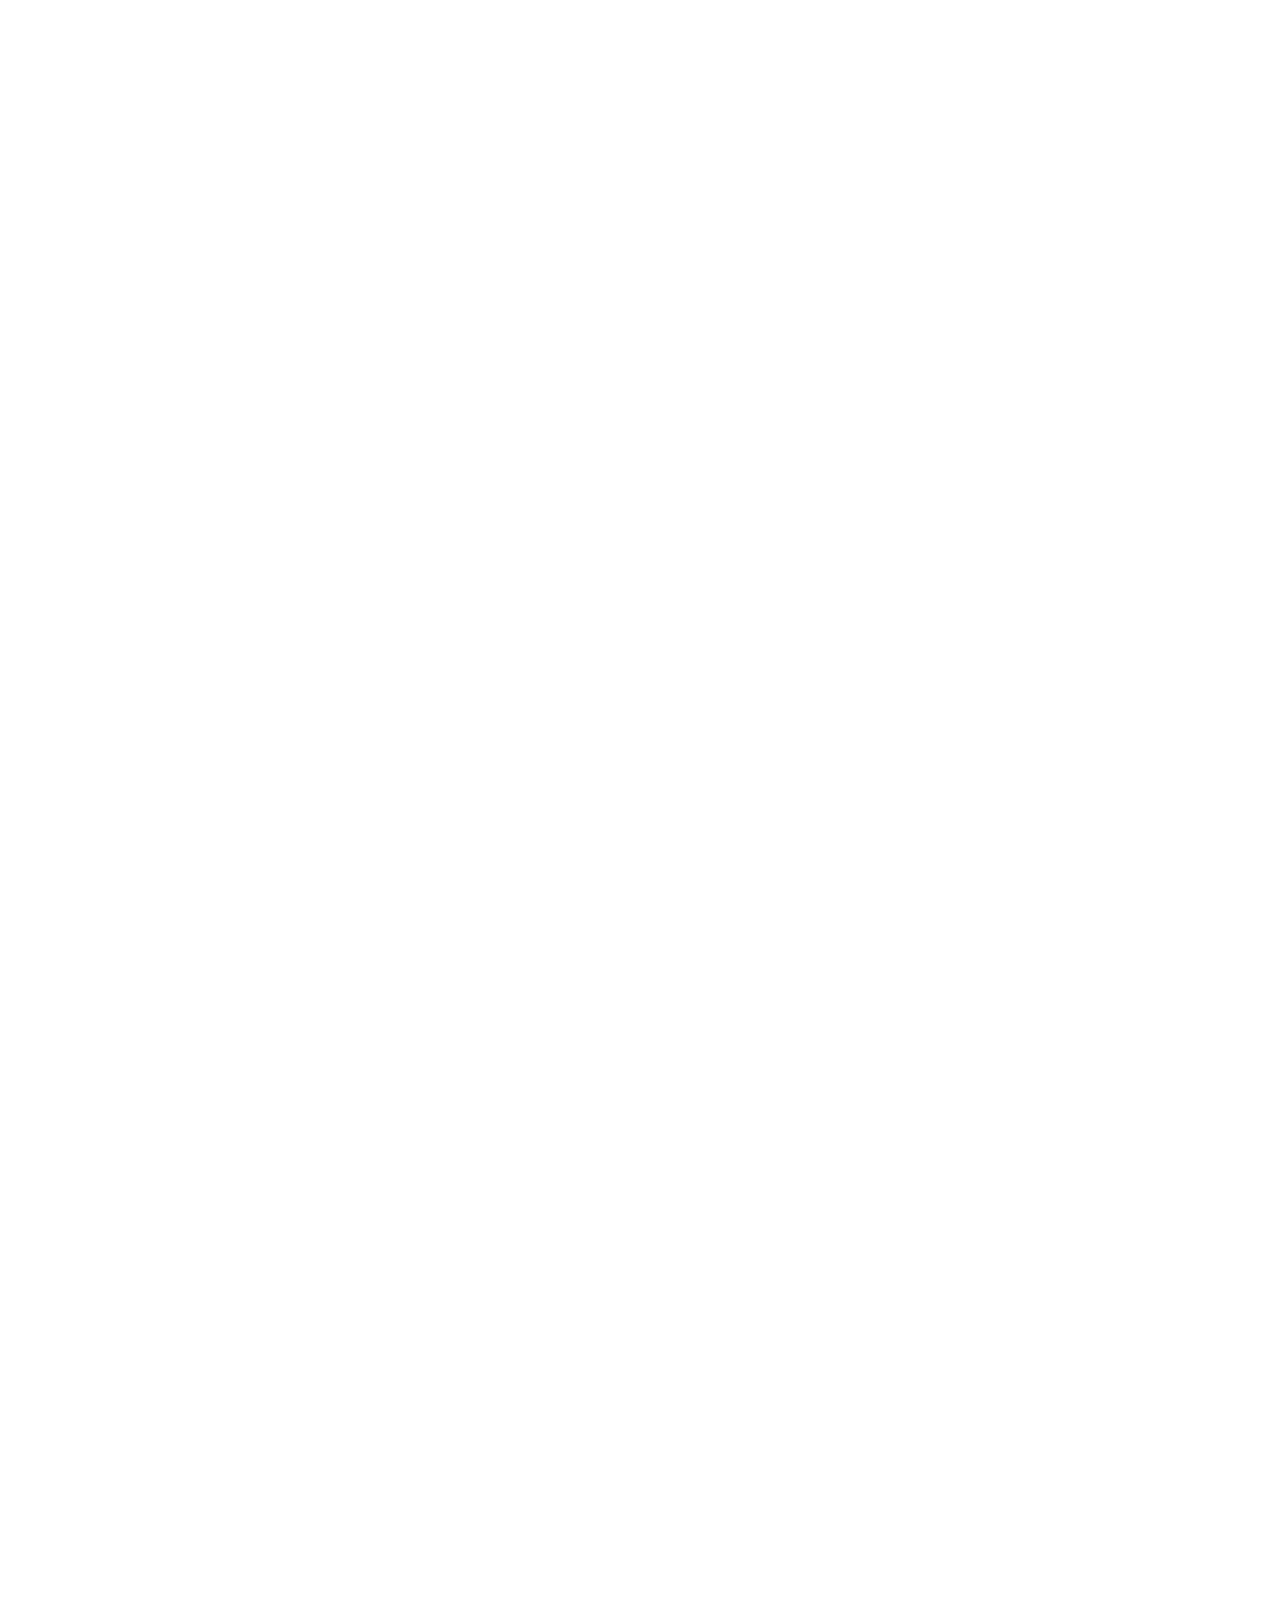
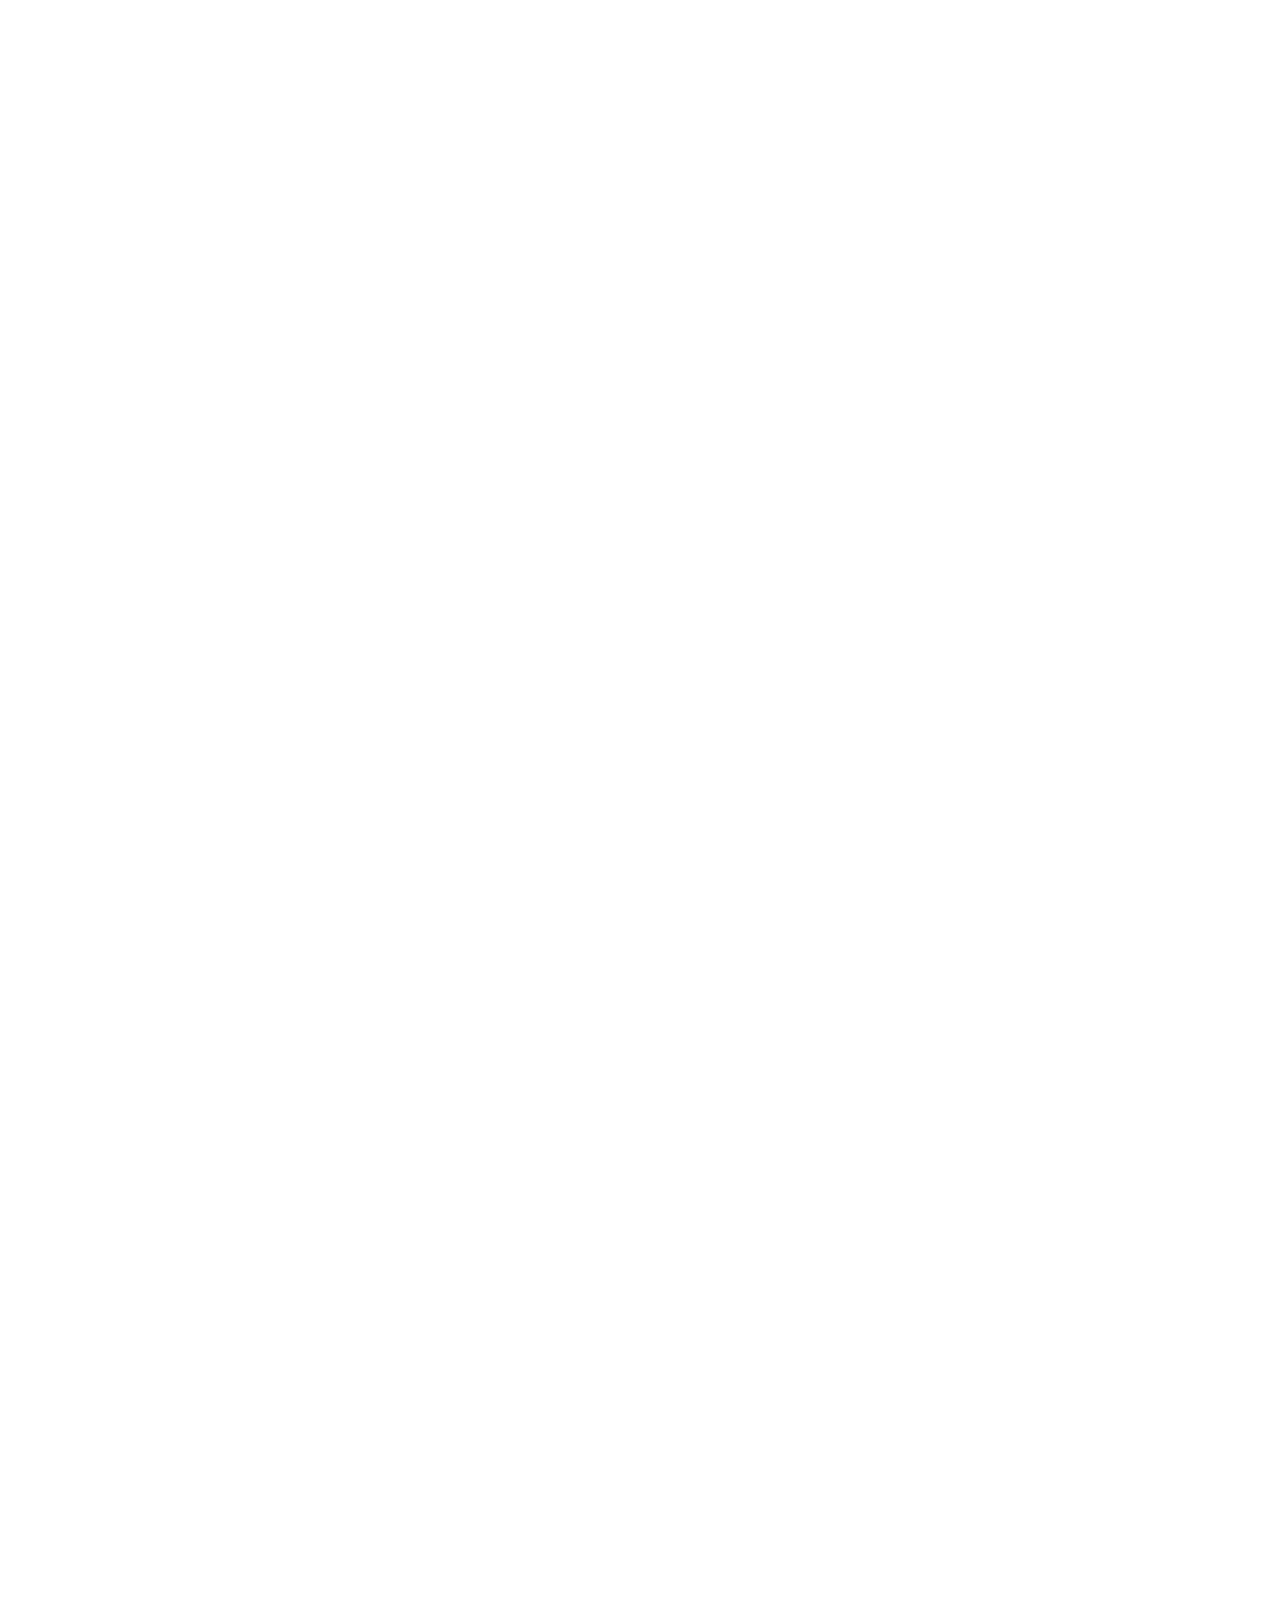
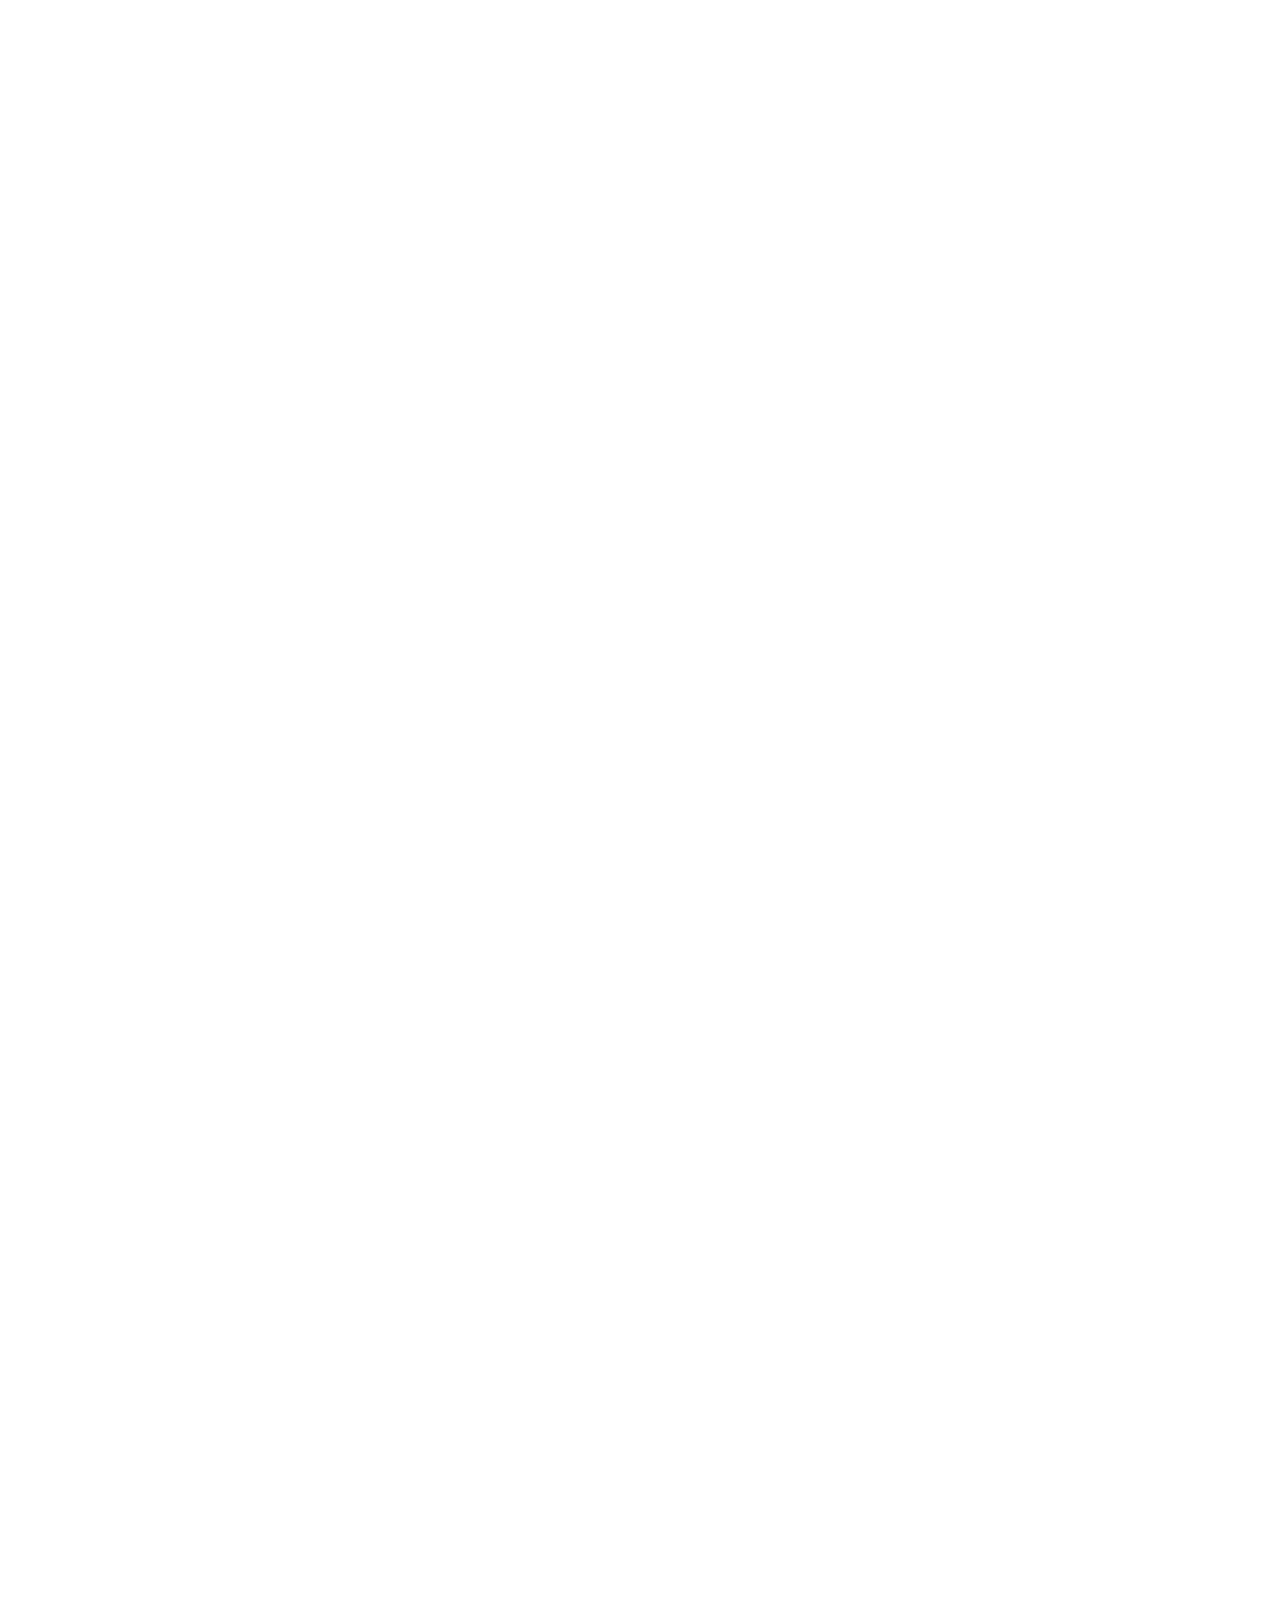
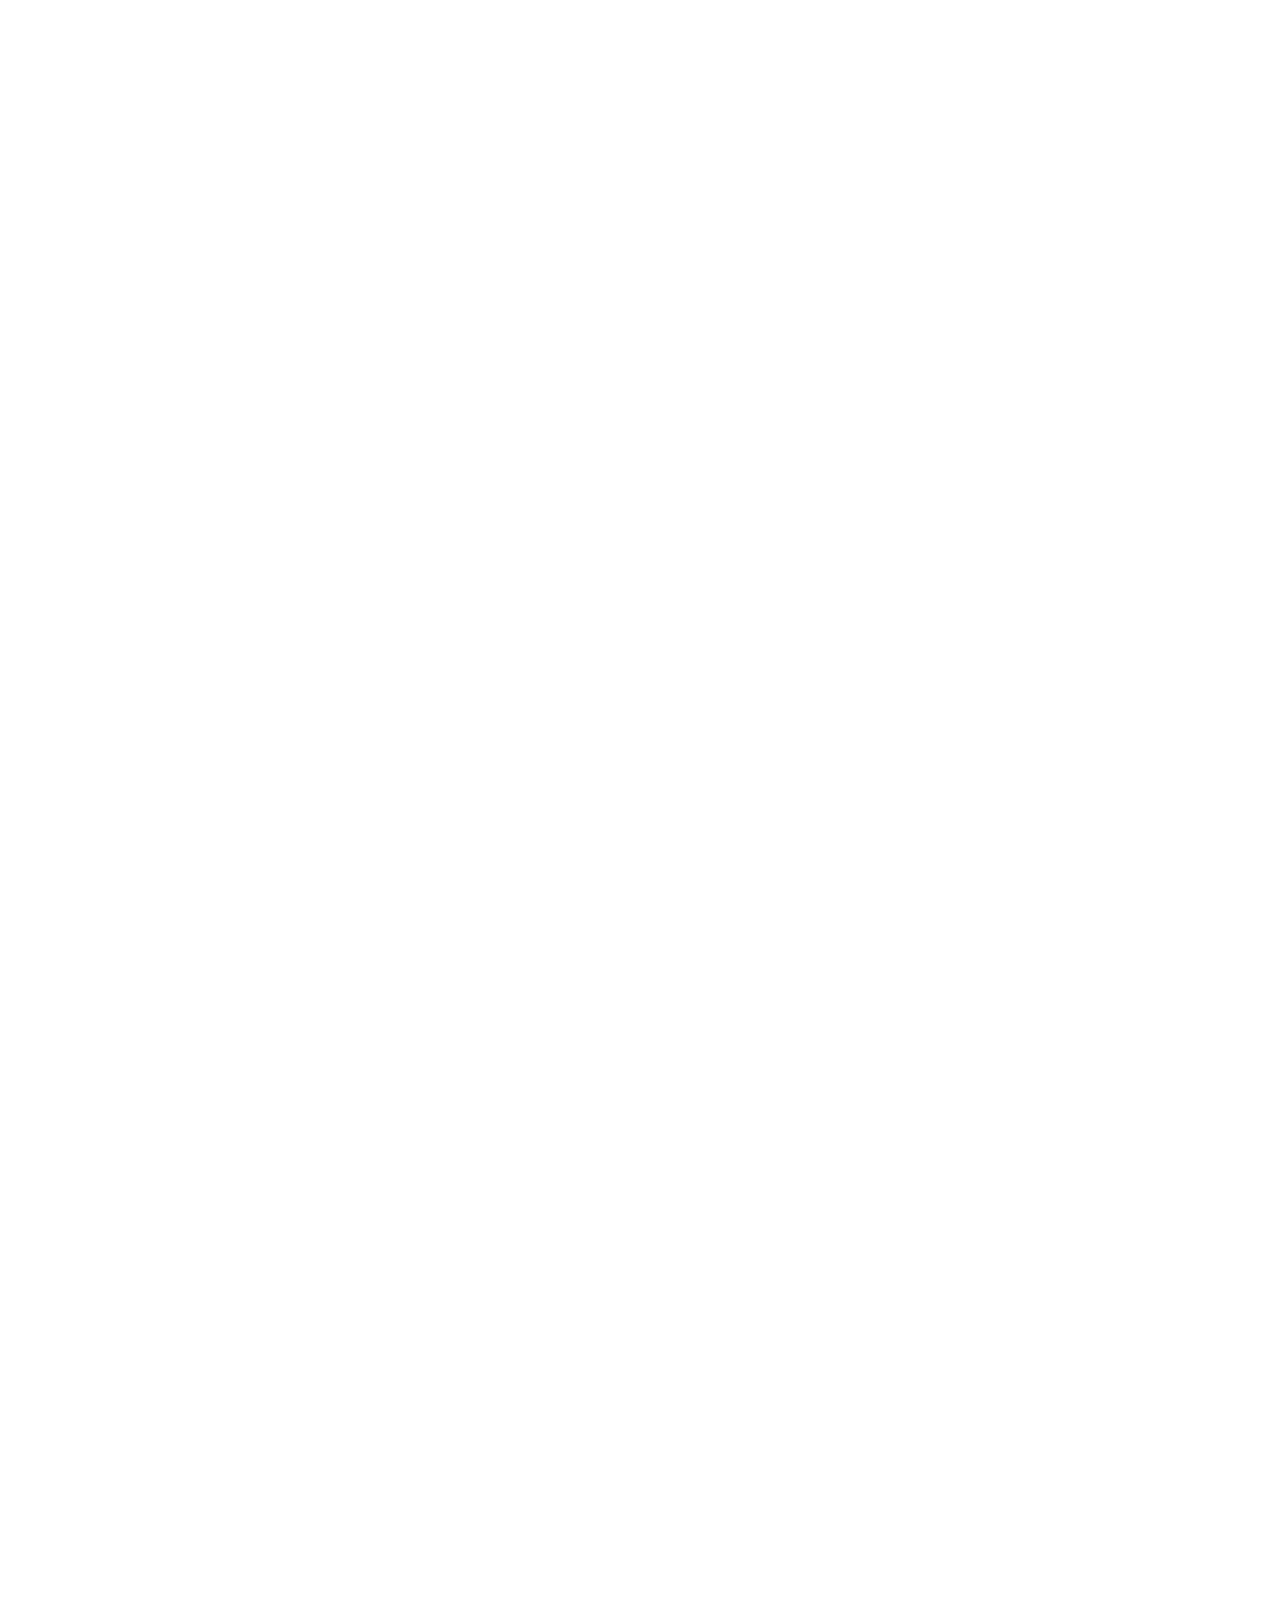
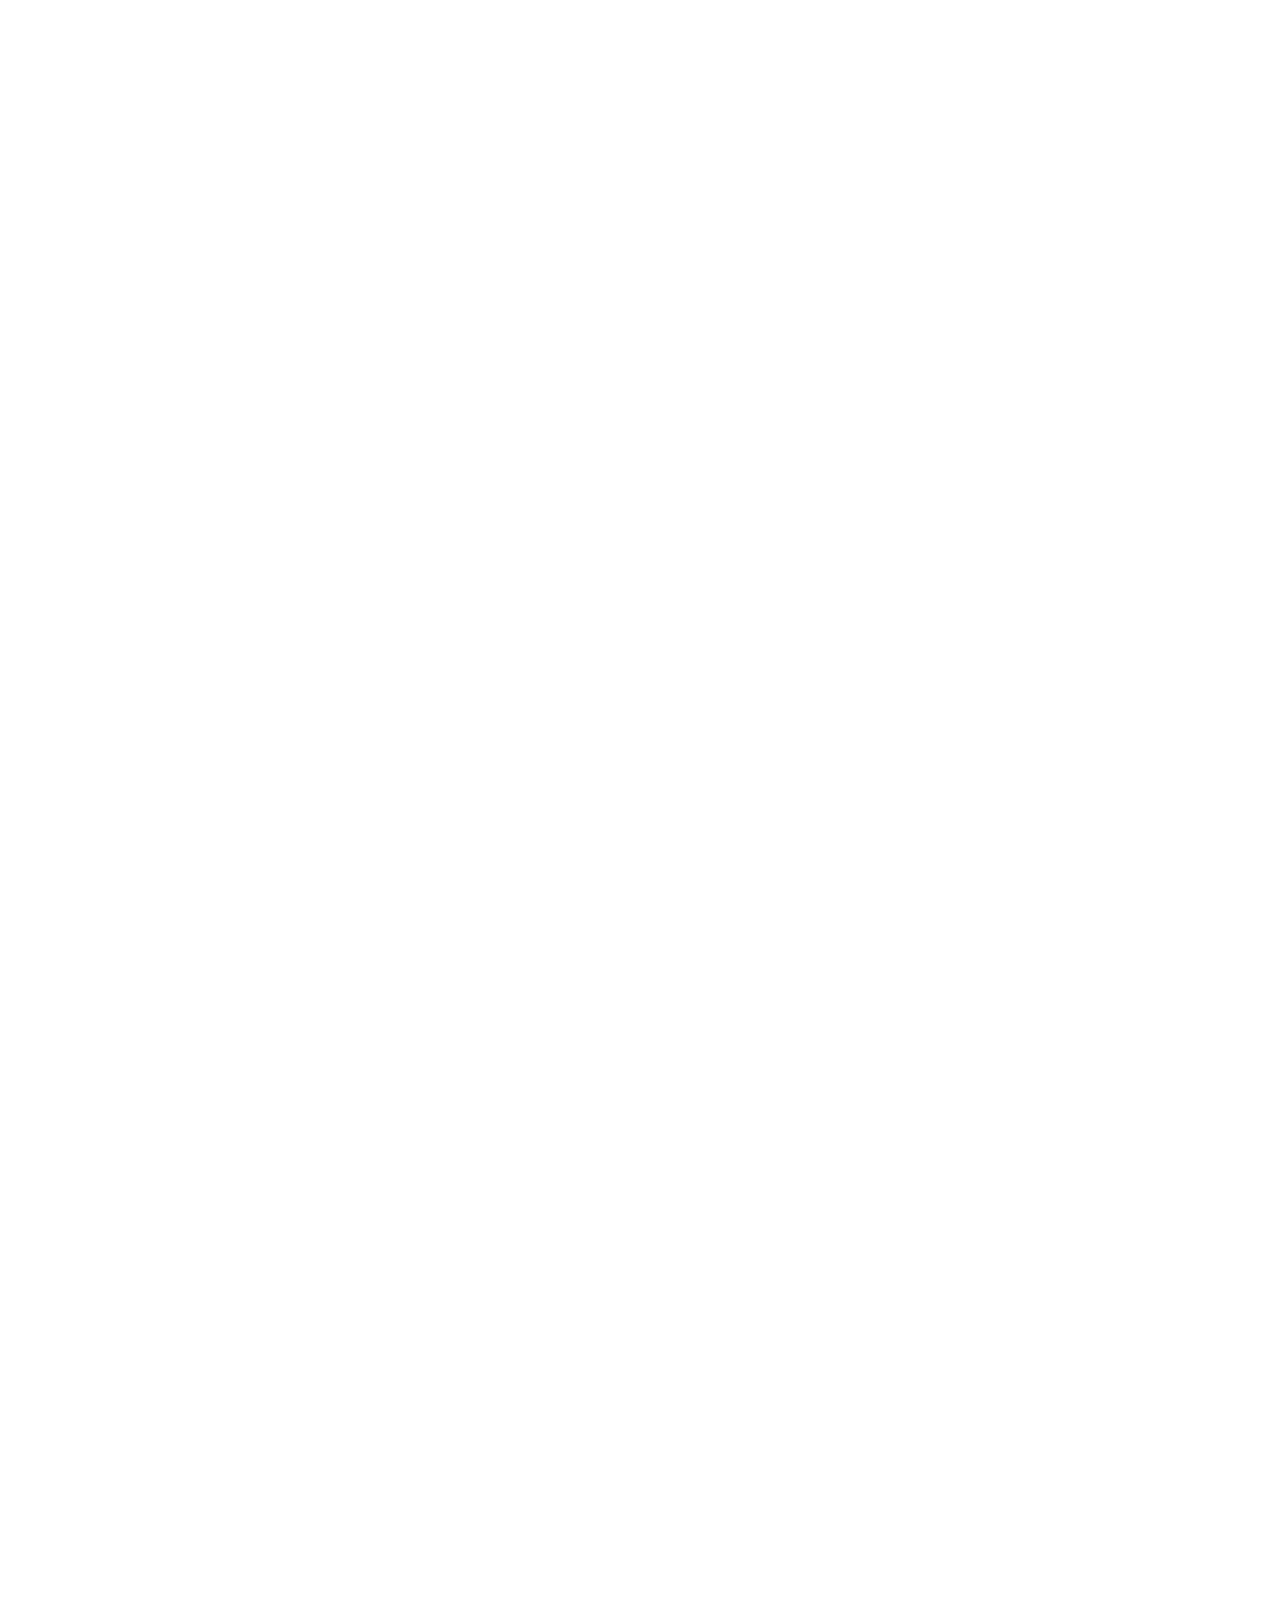
==== commit b962345d: ""Mon Mar 21 21:43:23 2022"" ====
--- a/index.html
+++ b/index.html
@@ -609,6 +609,9 @@
 	const title = (setLang == 'ru') ? 'Недавние видео (48 ч)' : 'Recent videos (48 hrs)';
 	var trs = '';
 	uniquePointTypes.forEach(class_ => {
+		if (!(class_ in texts)) {
+			class_ = 'situation-report';
+		}
 		const label = texts[class_][chosenLang];
 		const tr = `<tr><td><div class="${class_}"></div></td><td>${label}</td></tr>`;
 		trs = trs + tr;
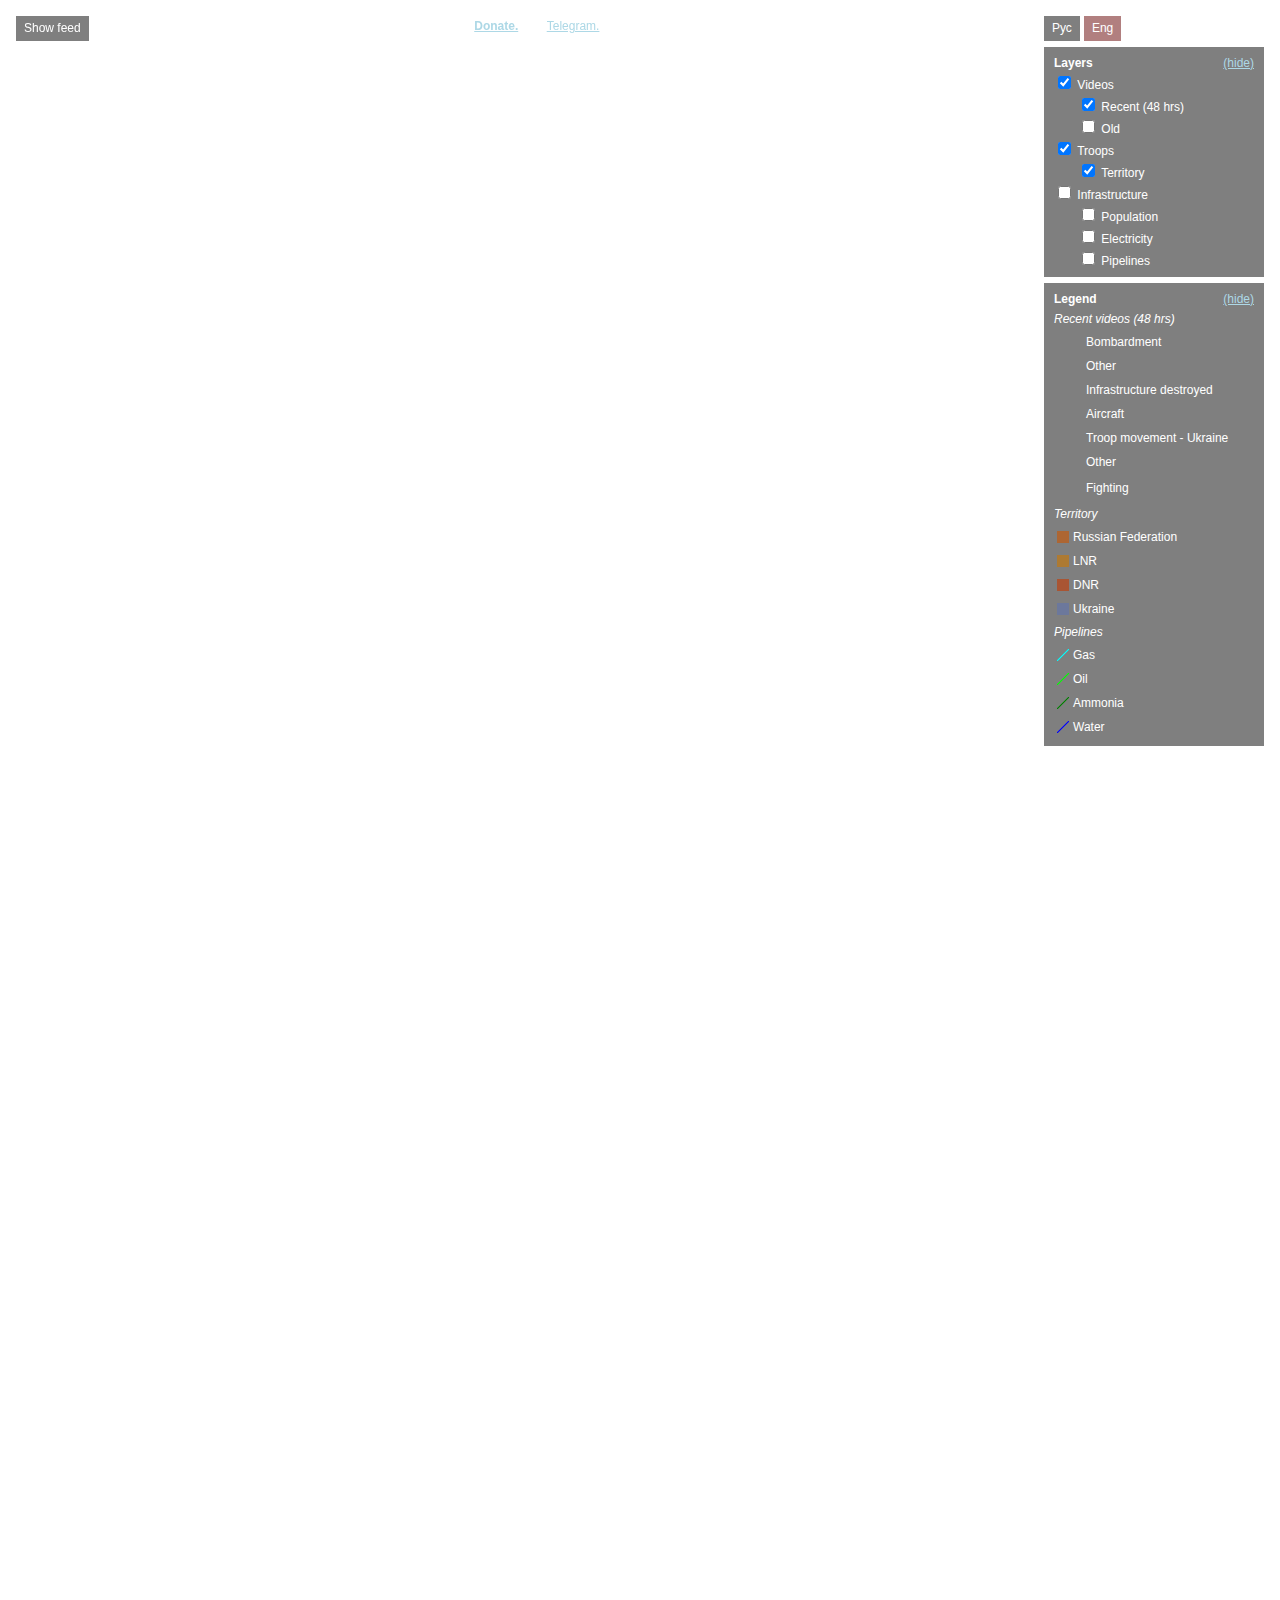
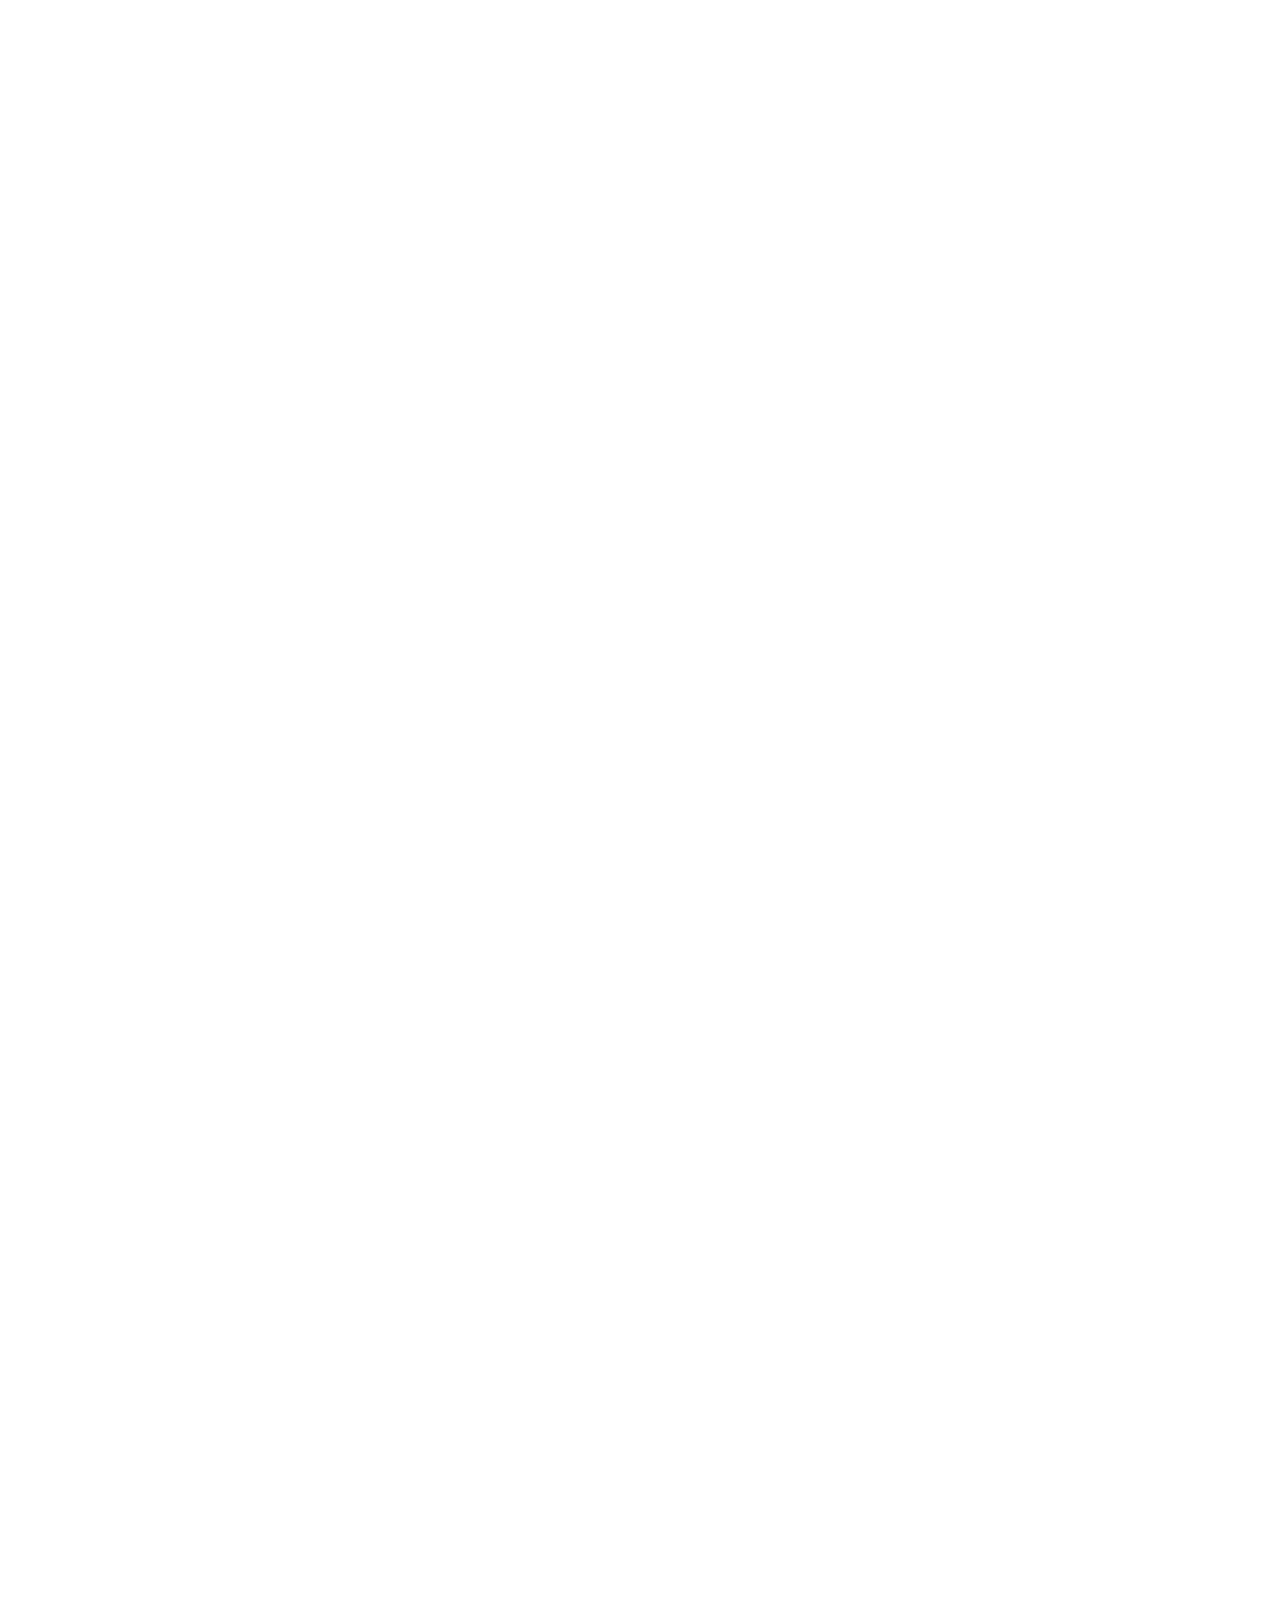
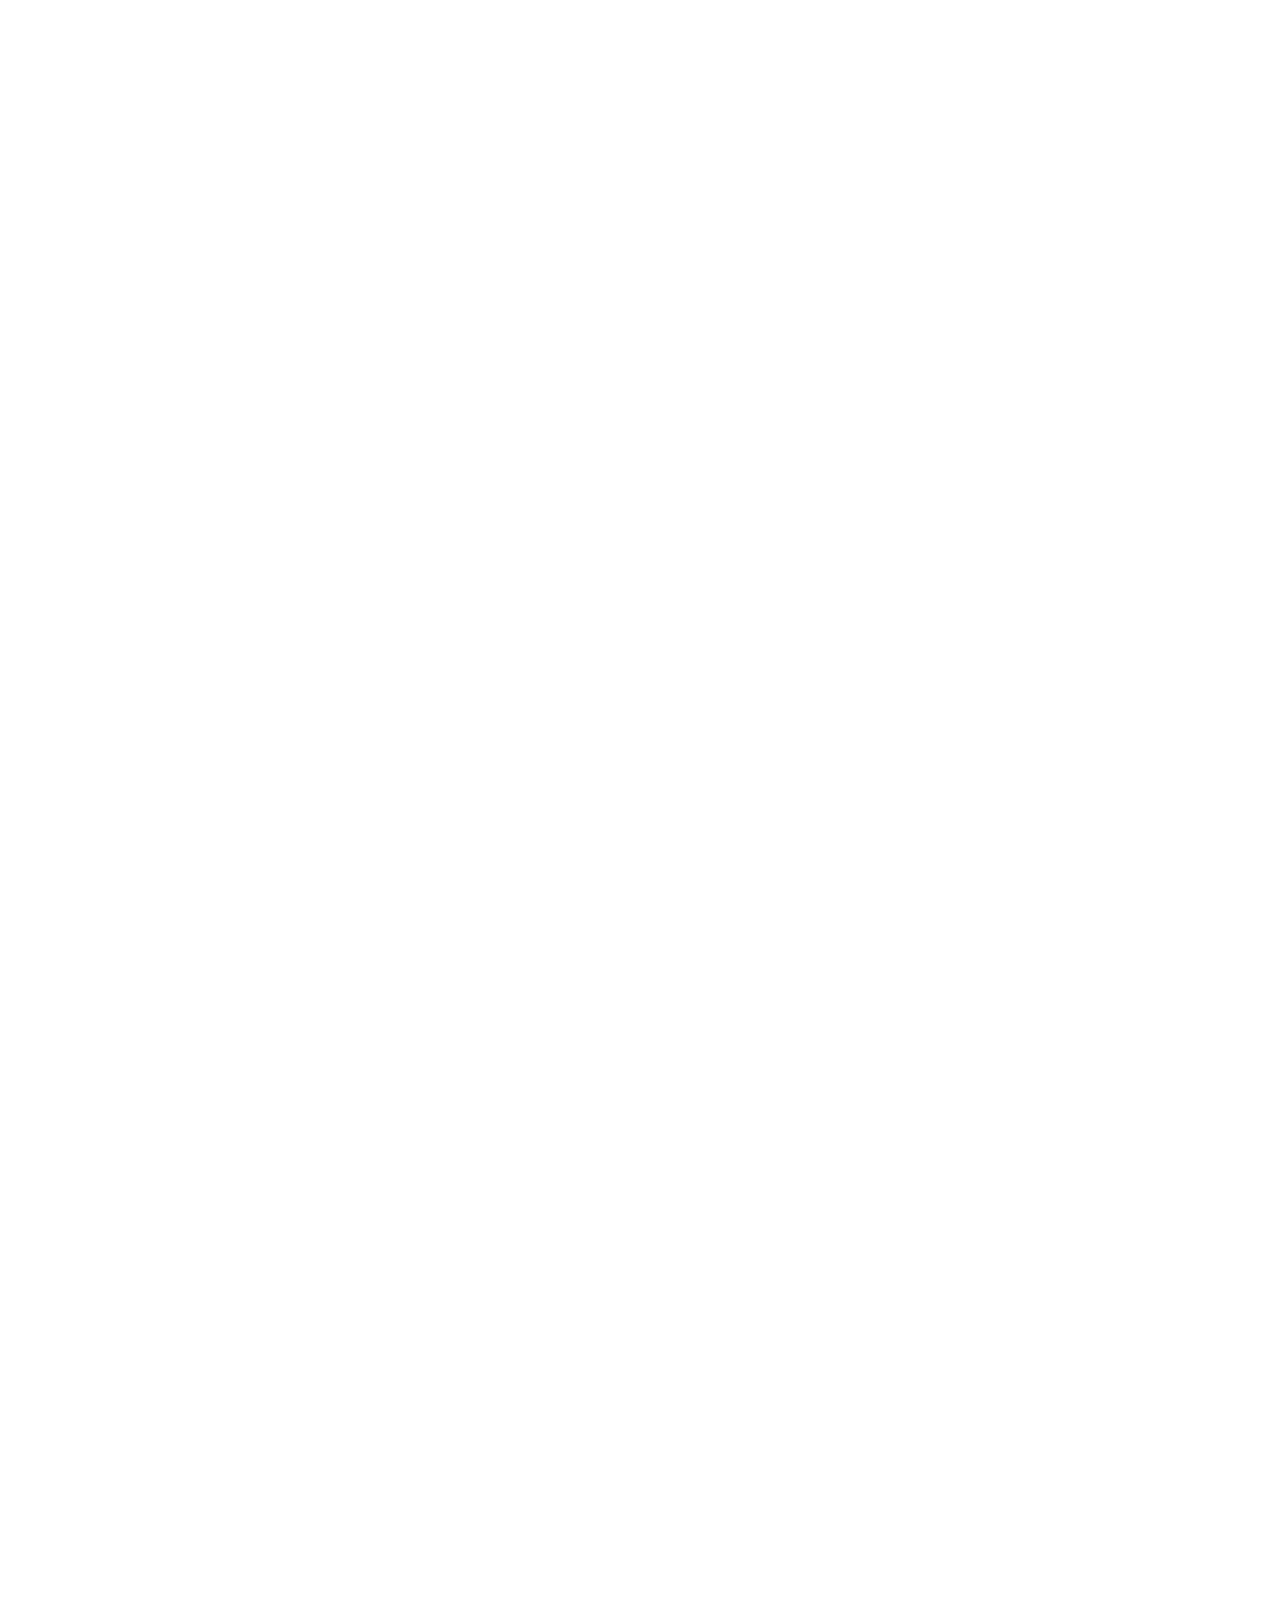
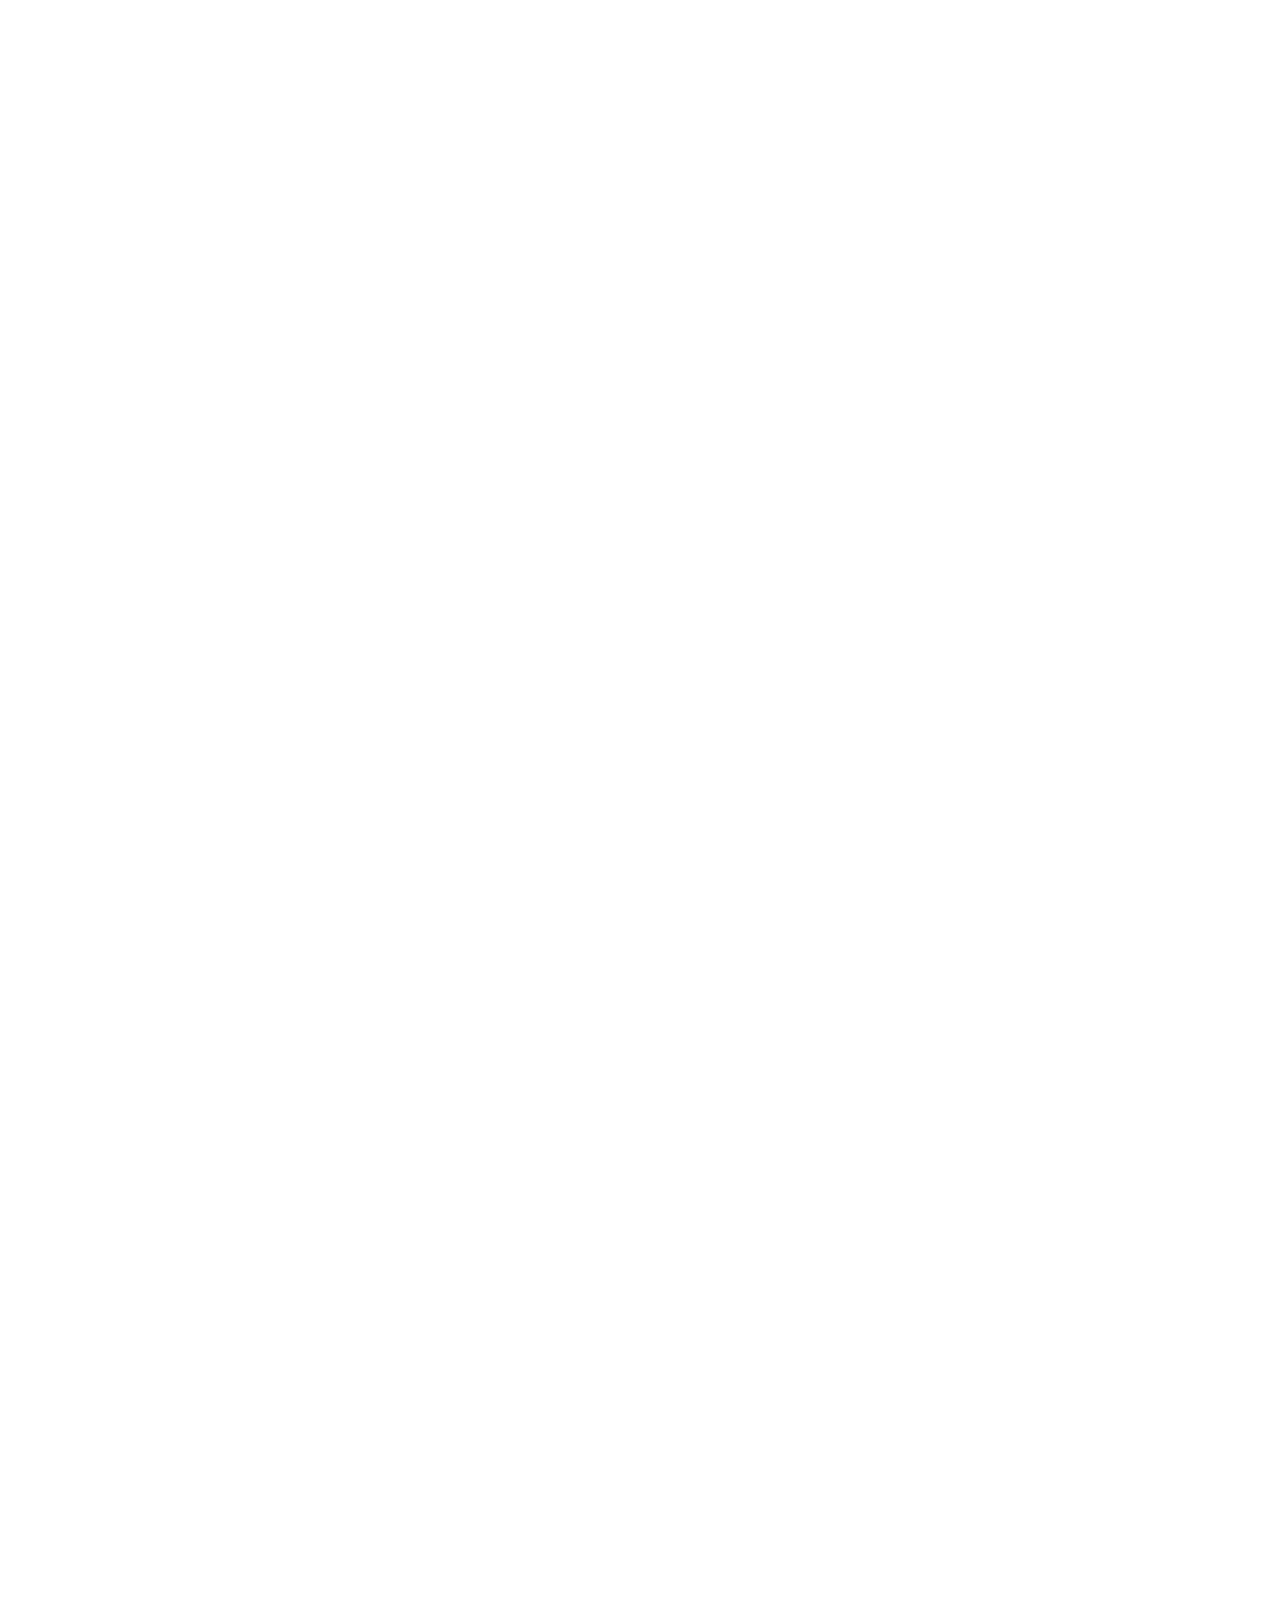
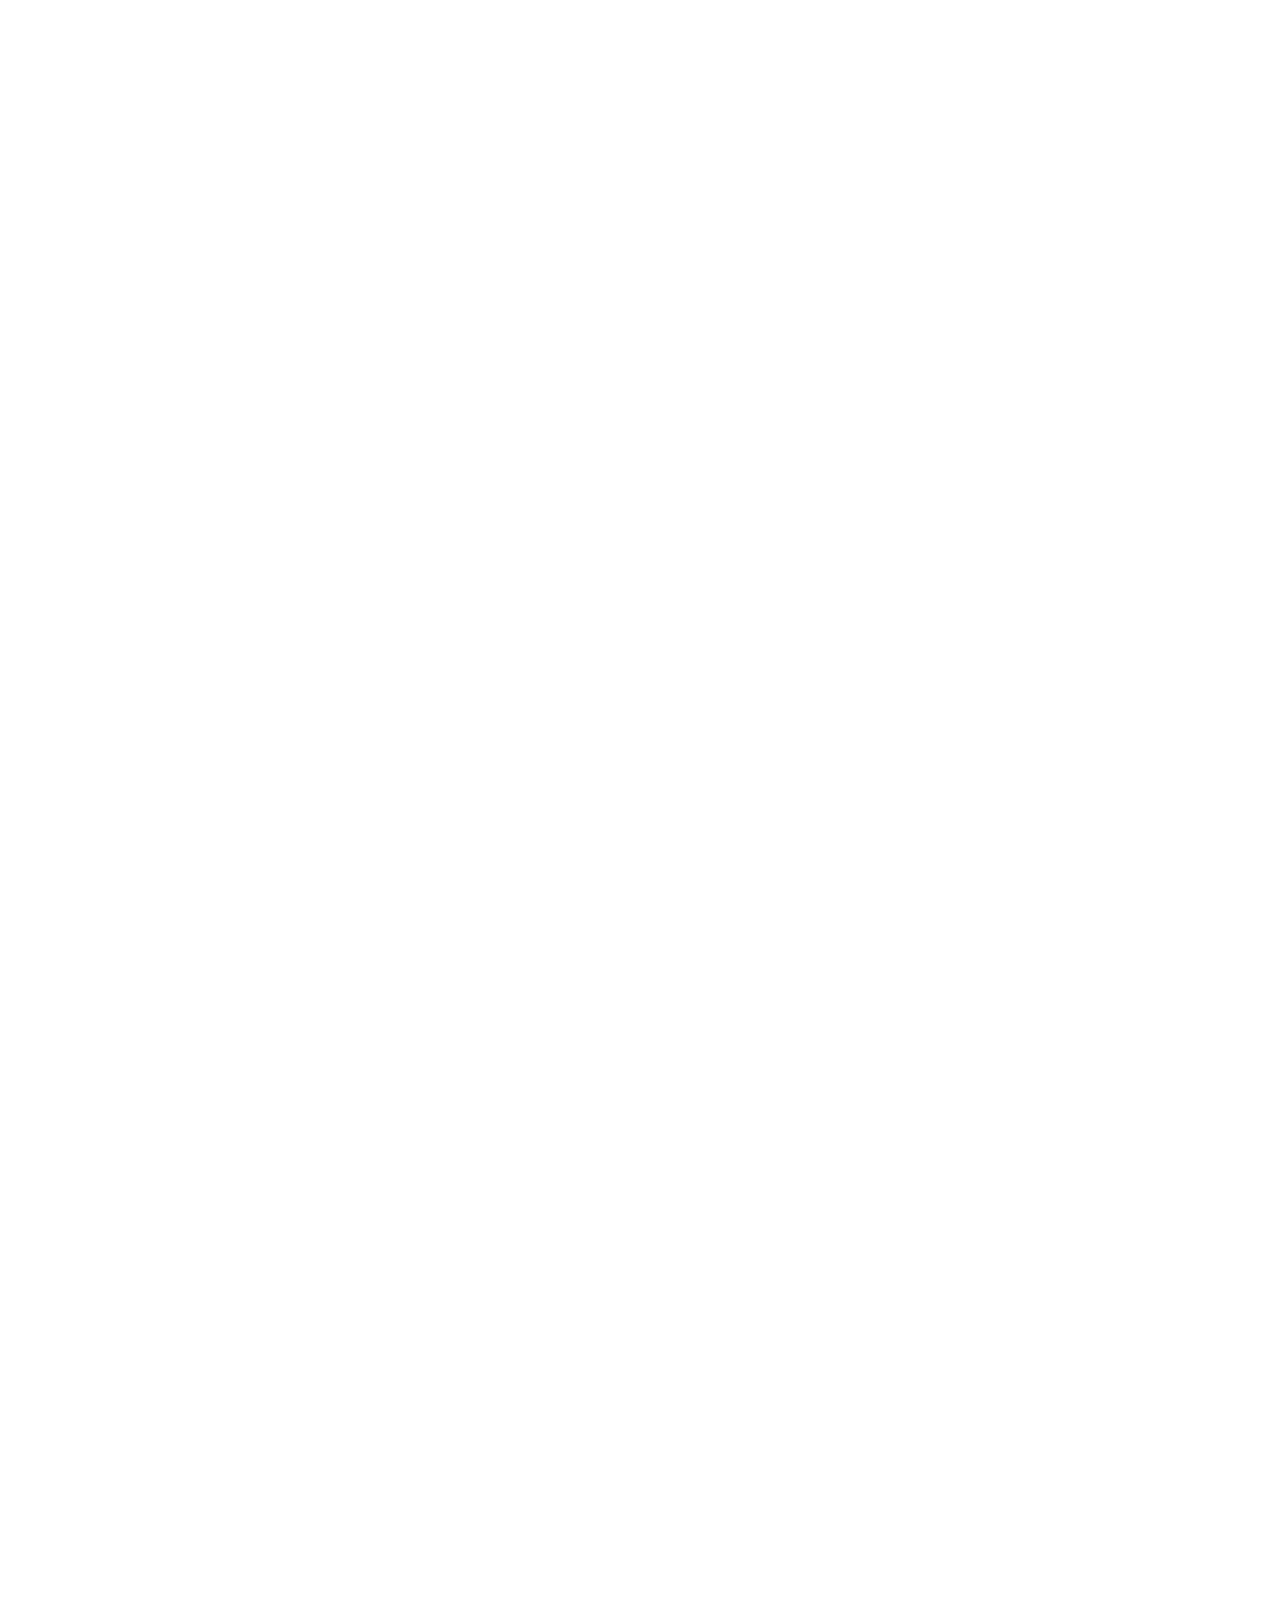
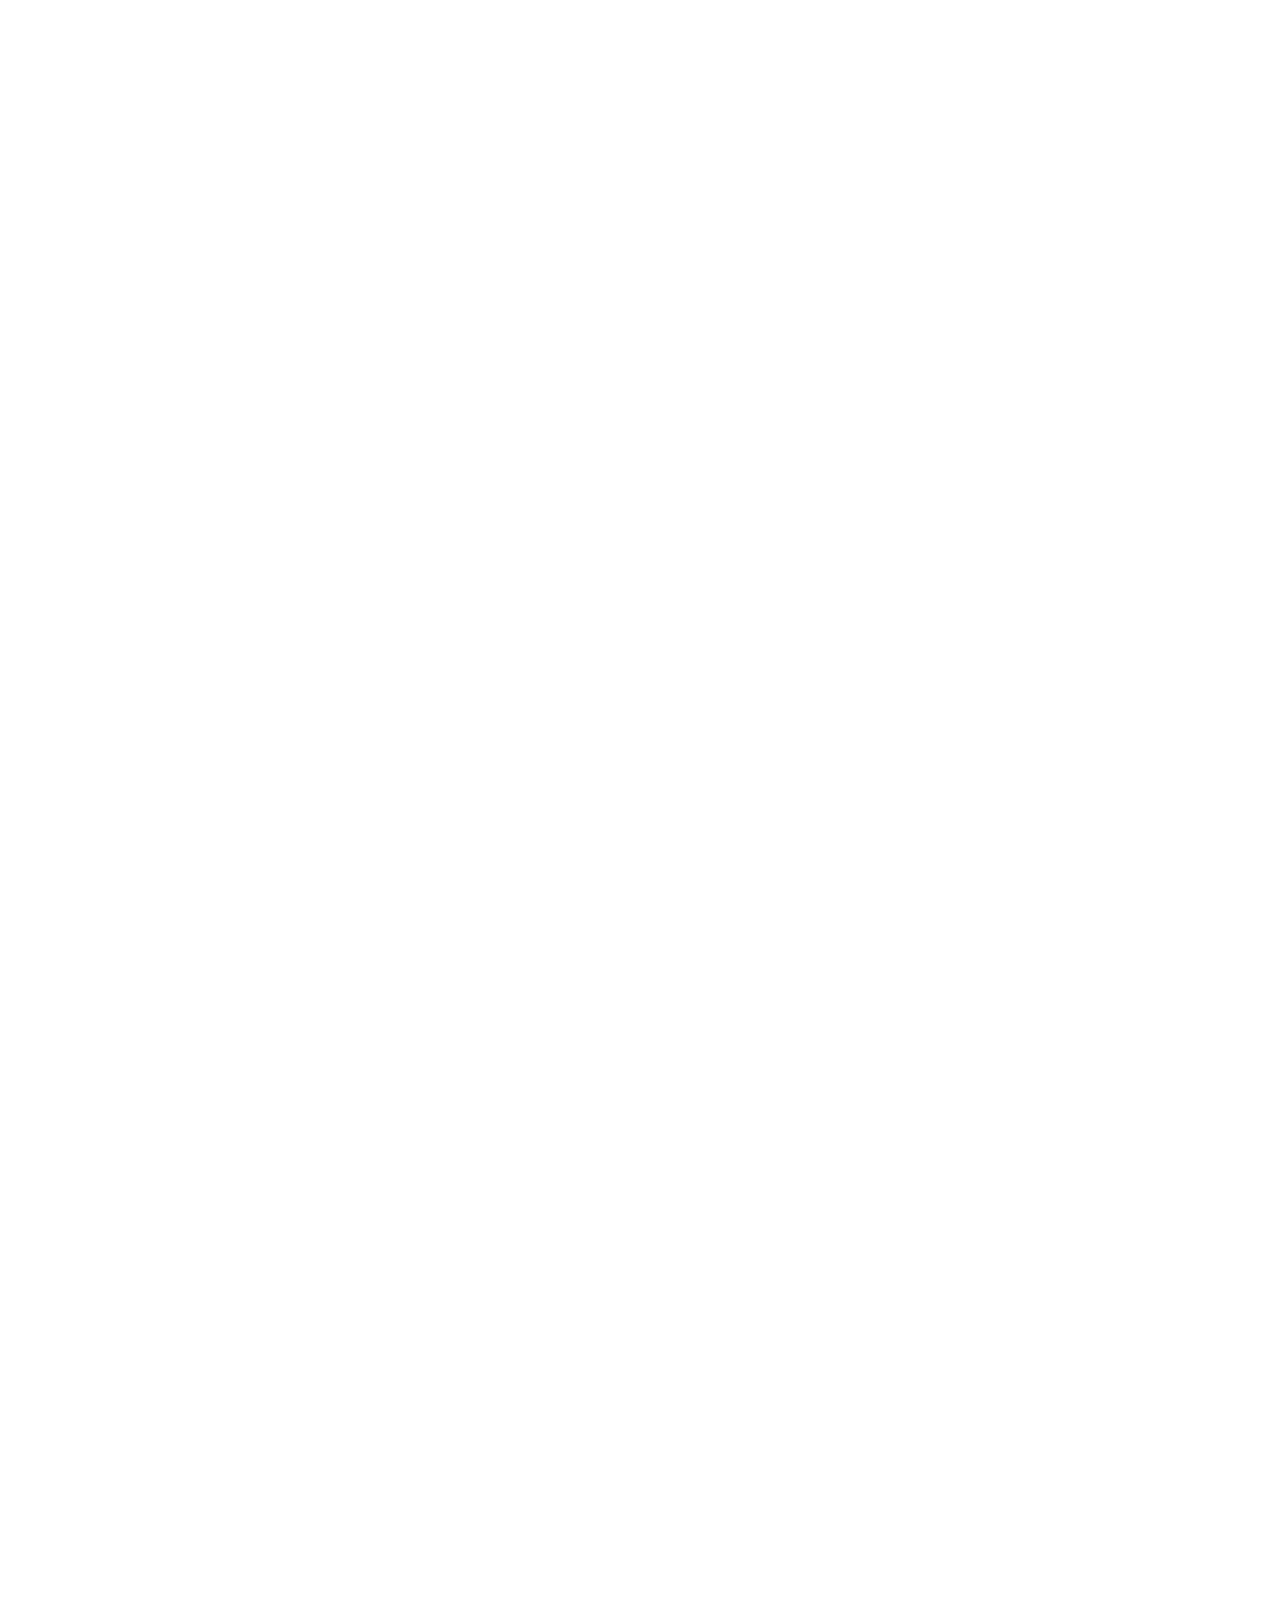
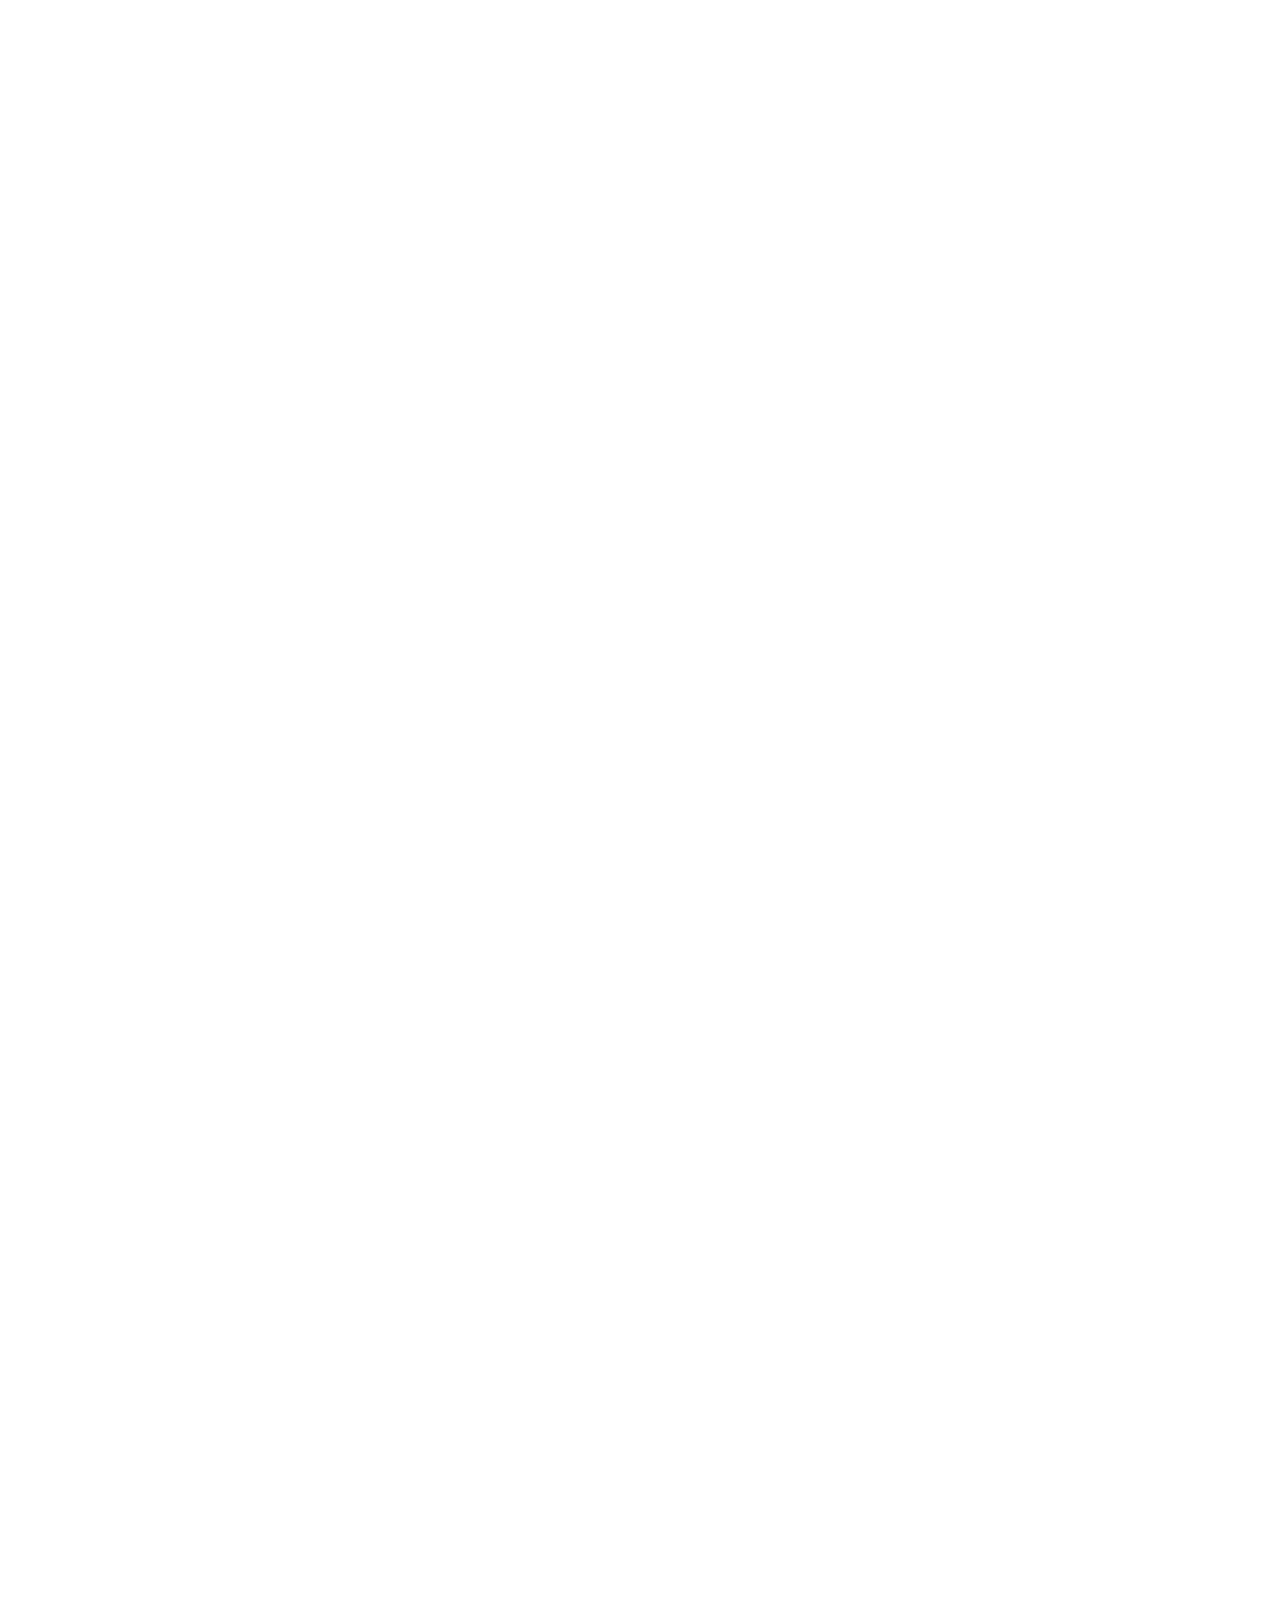
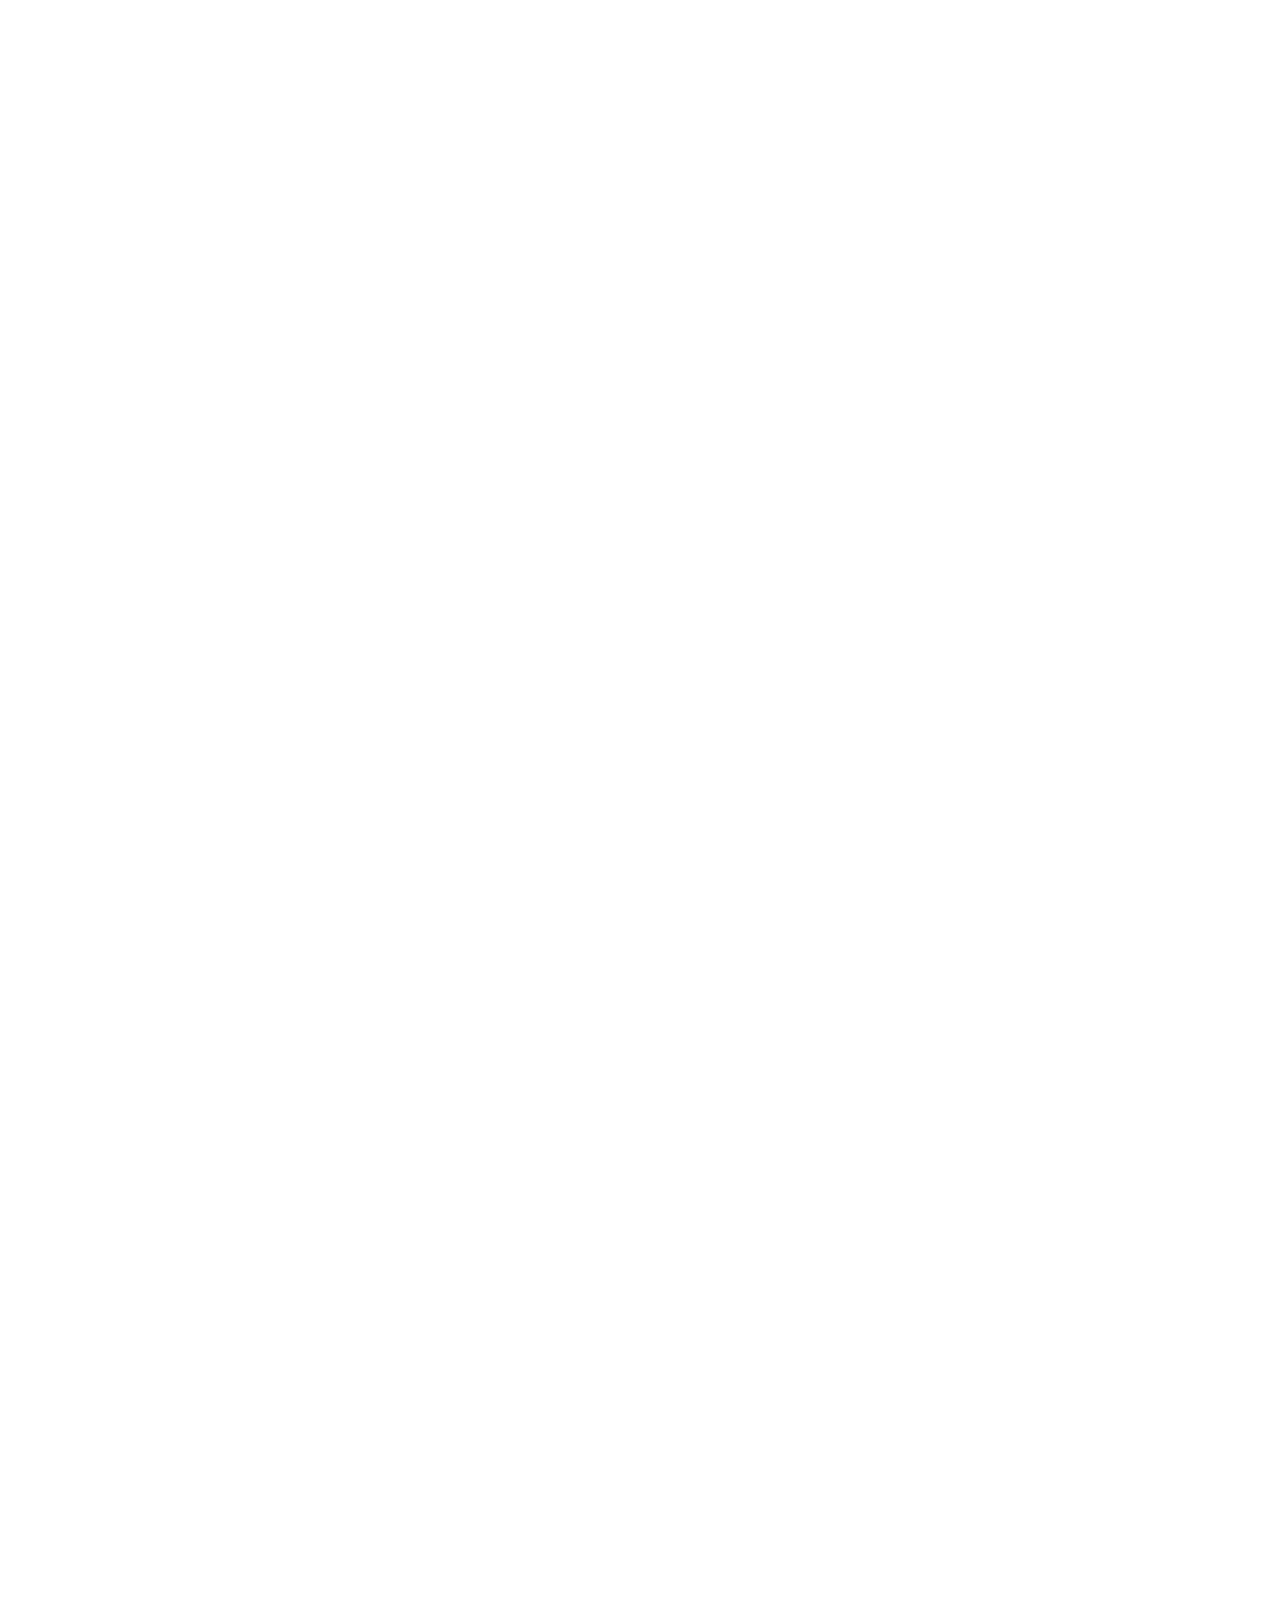
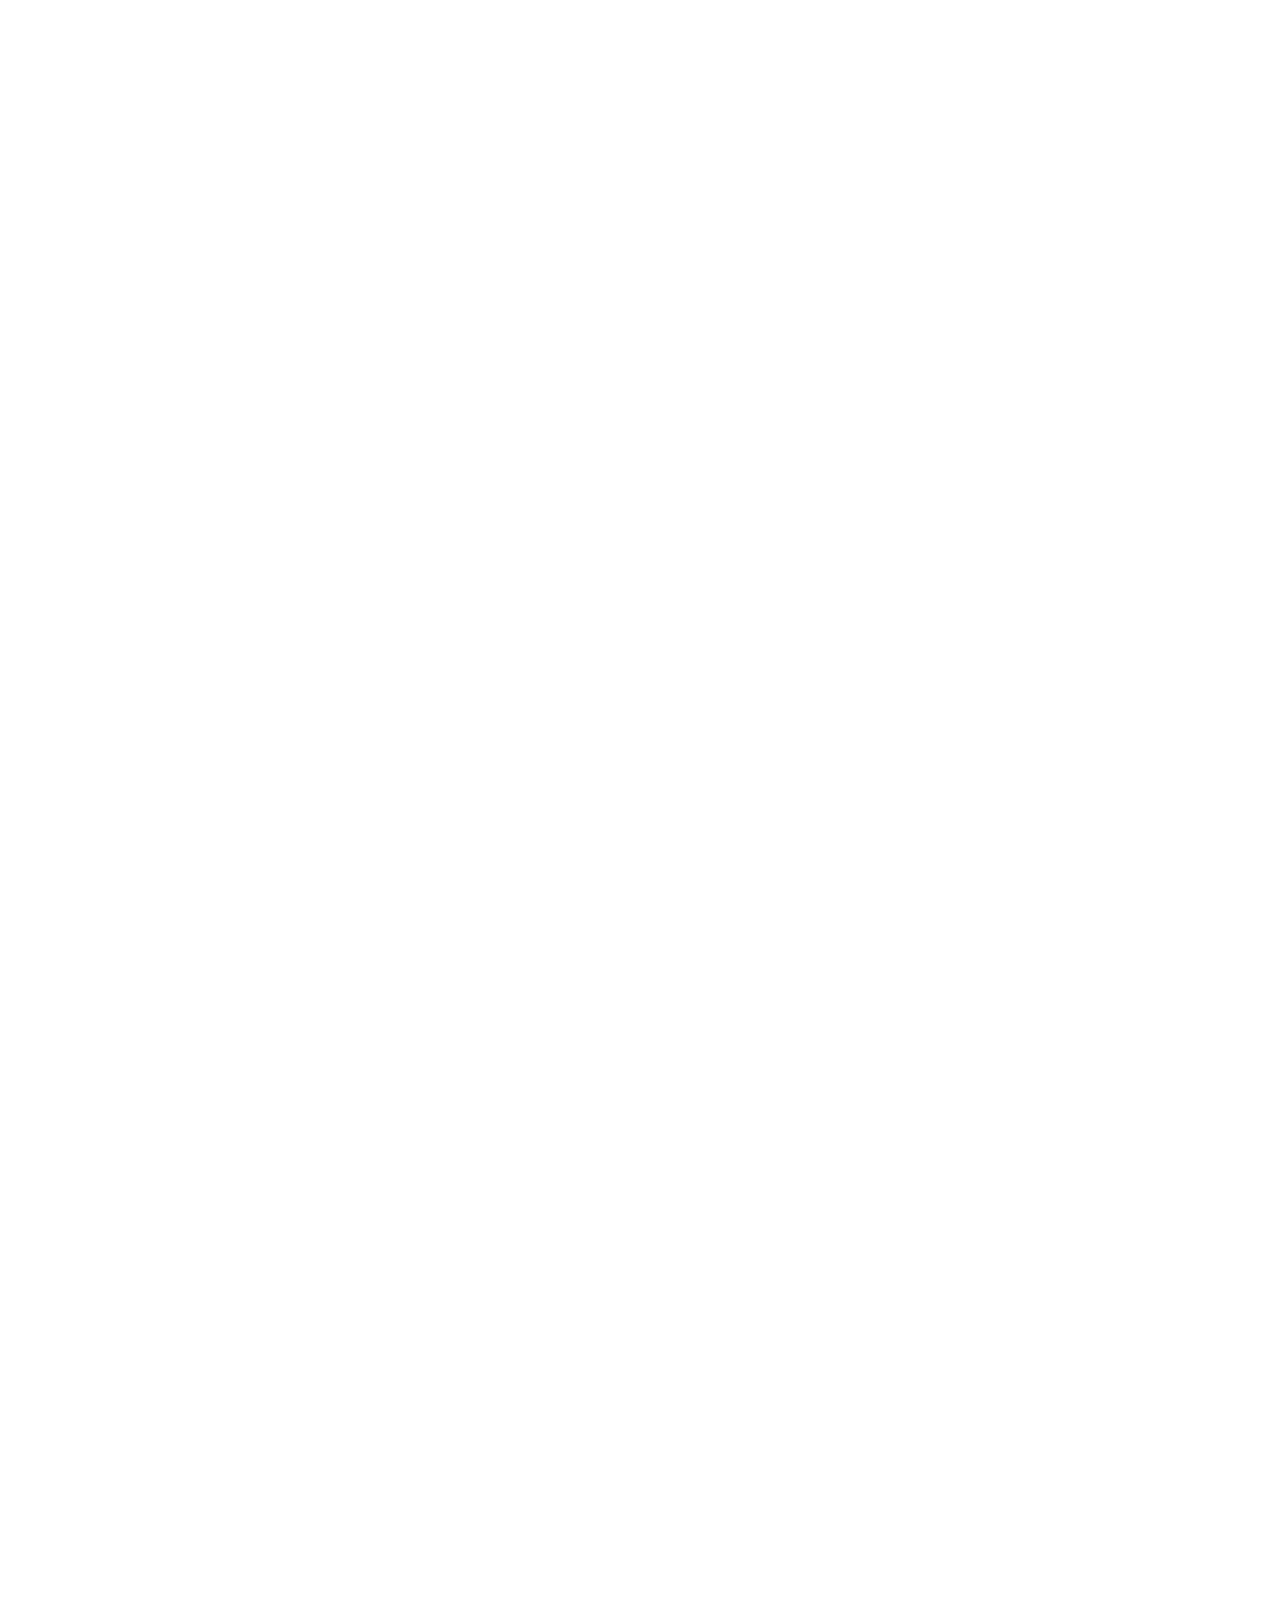
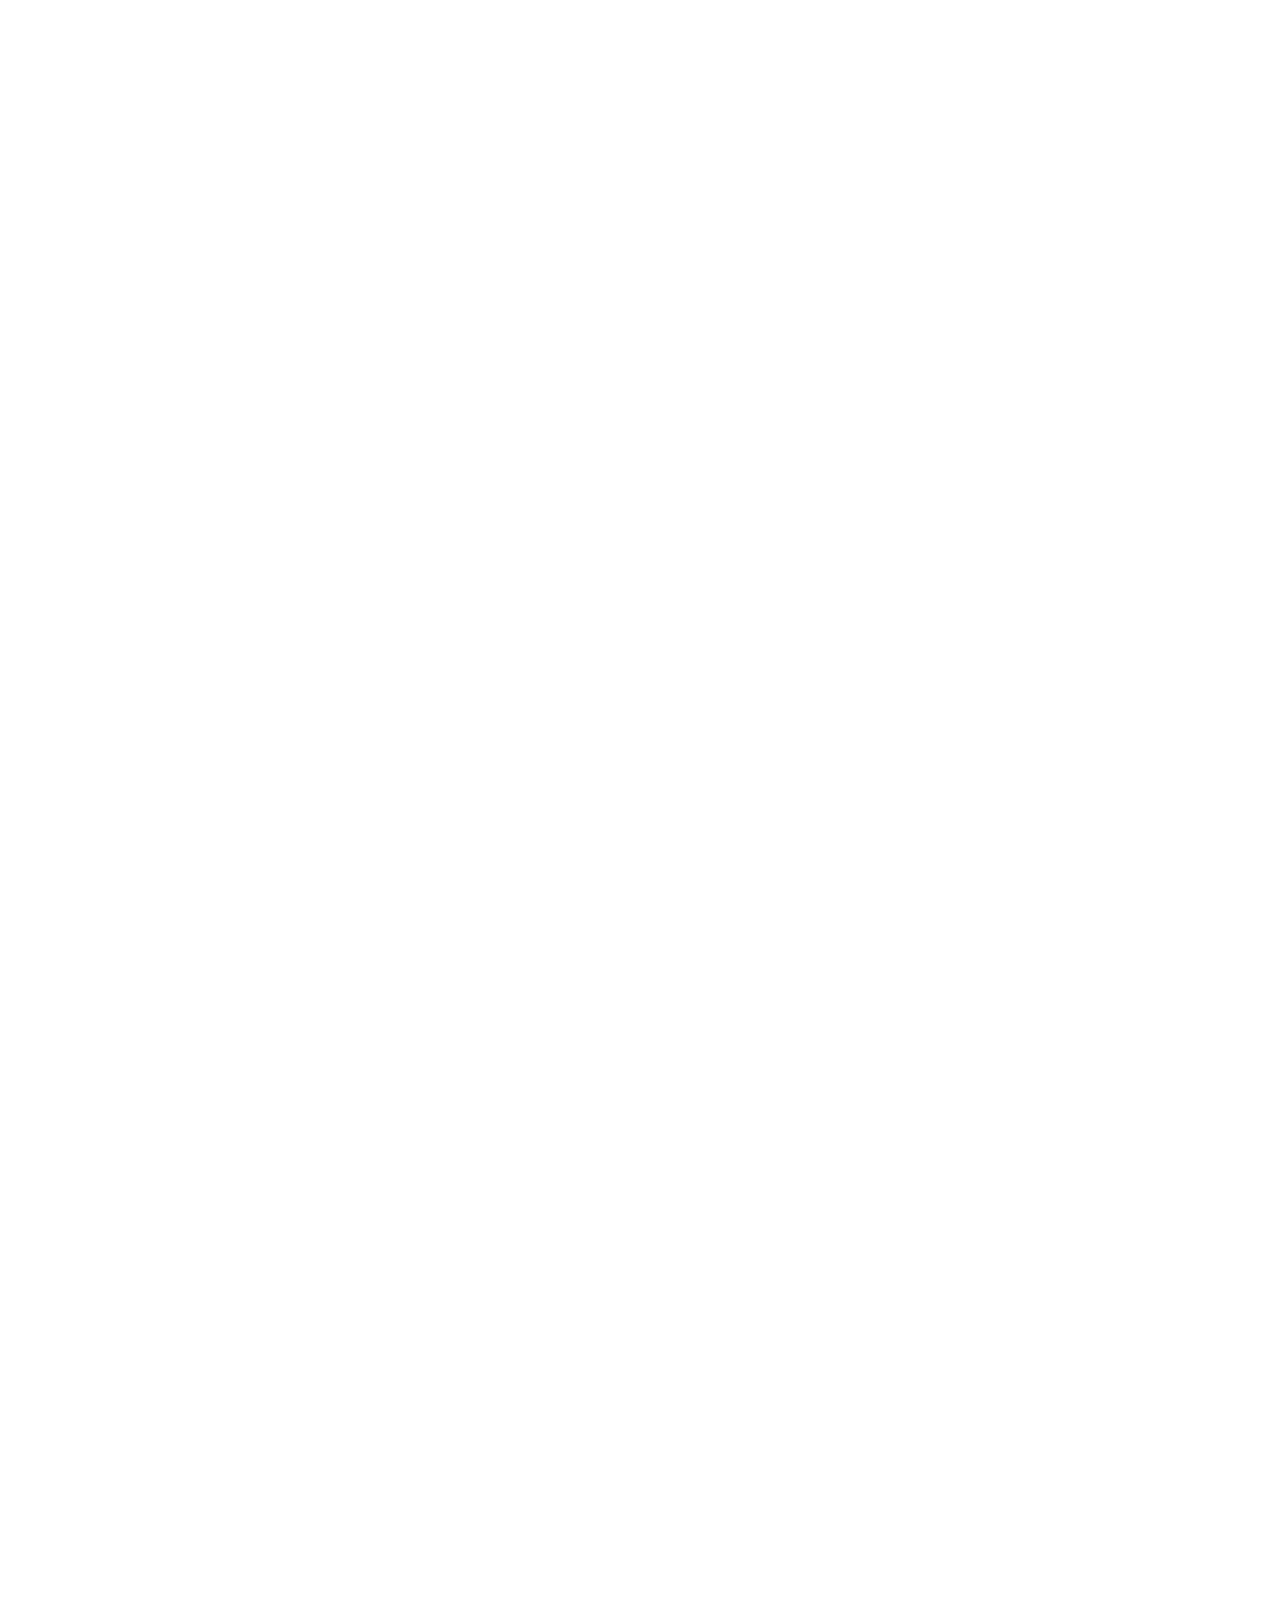
==== commit 23b8b6af: "Update index.html" ====
--- a/index.html
+++ b/index.html
@@ -670,7 +670,7 @@
 // TO MAKE THE MAP APPEAR YOU MUST
 // ADD YOUR ACCESS TOKEN FROM
 // https://account.mapbox.com
-mapboxgl.accessToken = 'pk.eyJ1IjoidHJ1YmV0c2tveSIsImEiOiJjazFwb3VoamUwemhzM29wc3ZjN3Y5Z2VoIn0.b8W8NzHjoohOmA45YucRqg';
+mapboxgl.accessToken = 'pk.eyJ1IjoidHJ1YmV0c2tveSIsImEiOiJjbGV5bG1vbW8xMDMzM3RxZ2c5M2Q2OW5nIn0.WkYn3PYagqXwzvFDO7kxLA';
 const map = new mapboxgl.Map({
 	container: 'map',
 	style: 'mapbox://styles/mapbox/dark-v10',
@@ -977,4 +977,4 @@
 });
 </script>
 </body>
-</html>+</html>
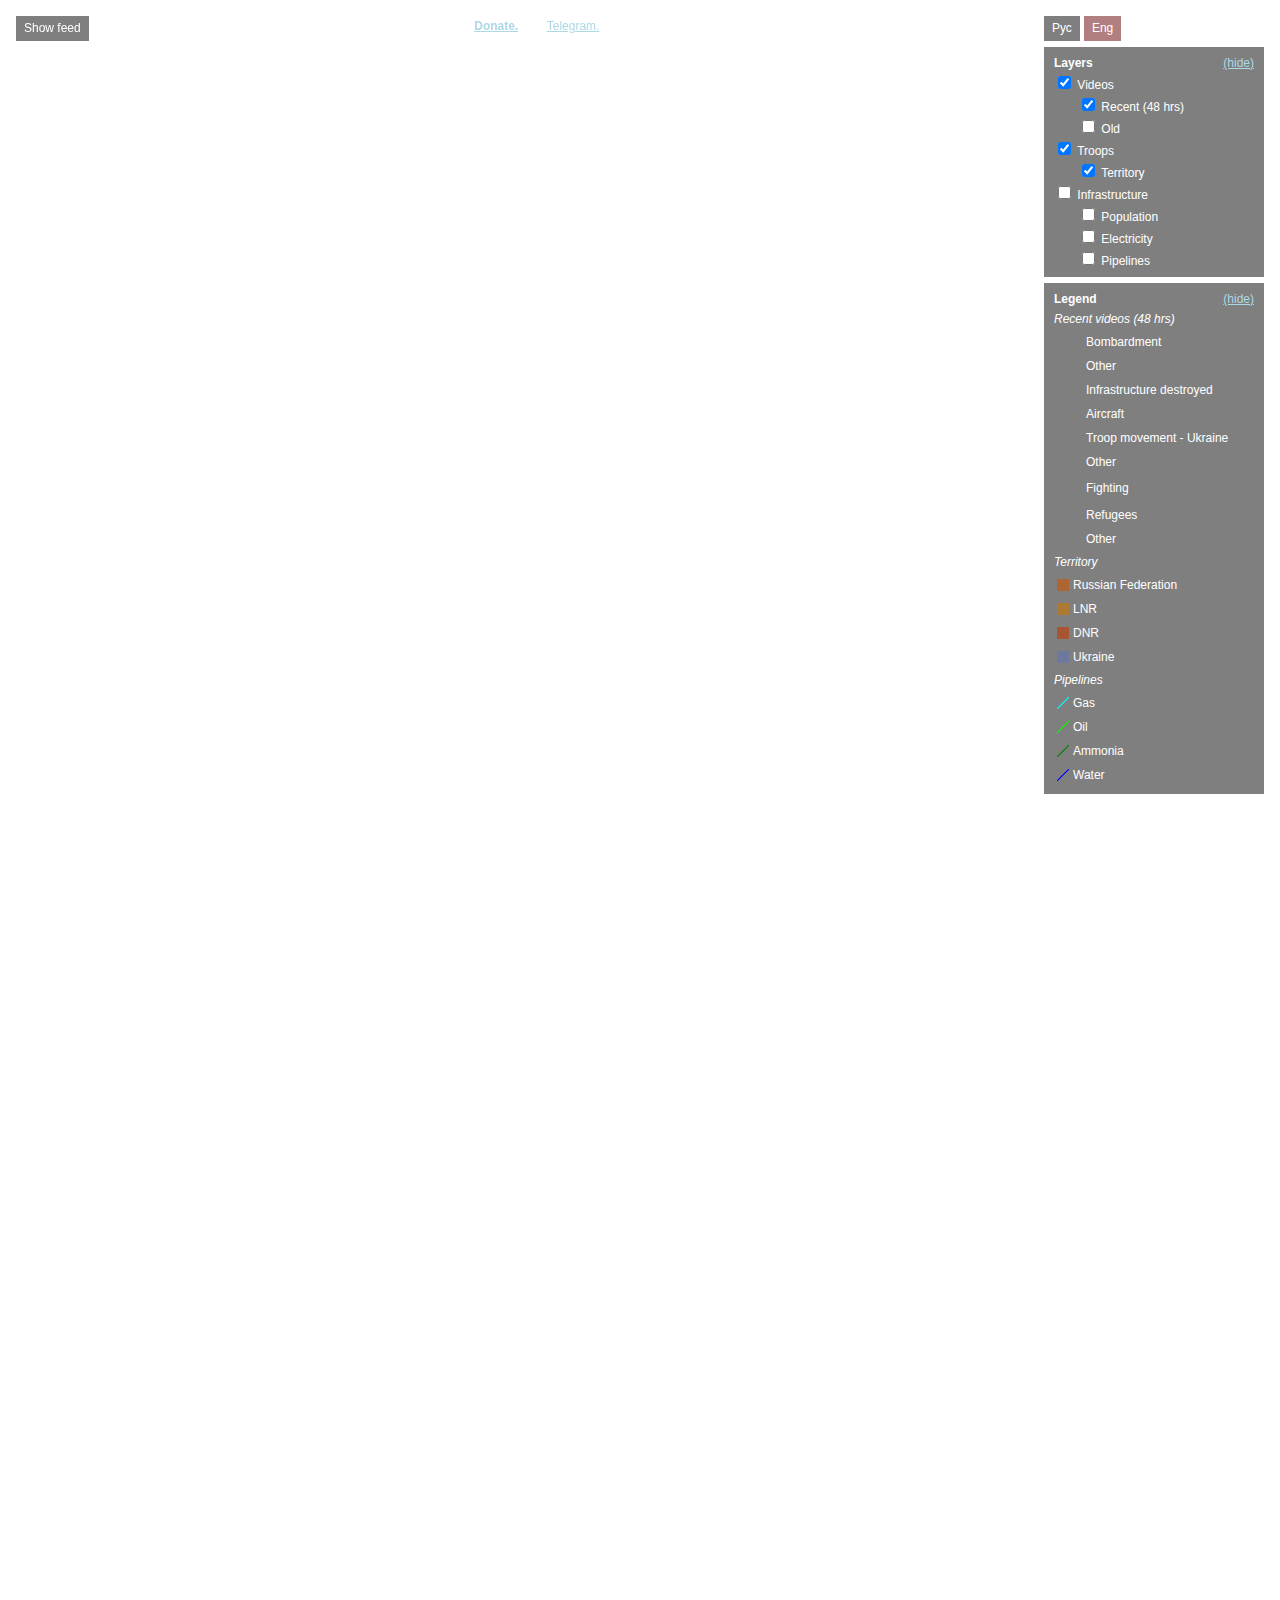
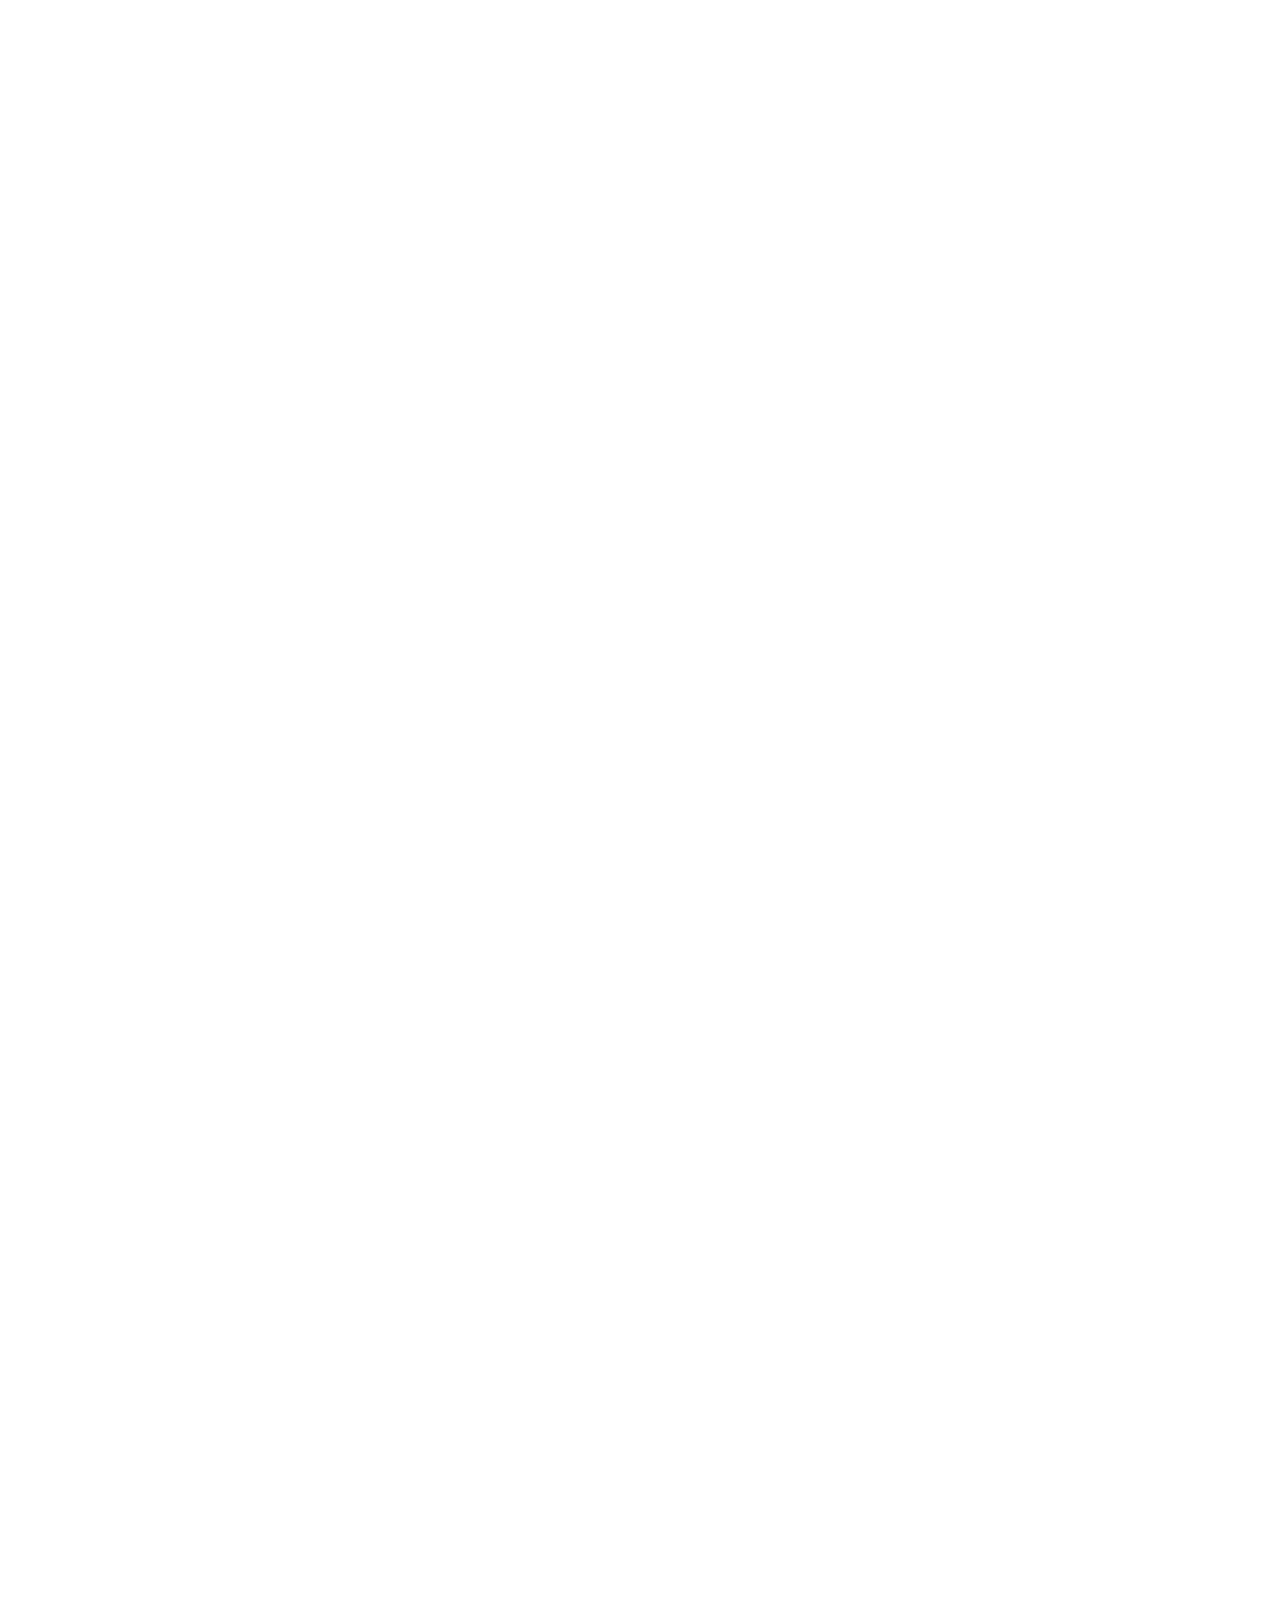
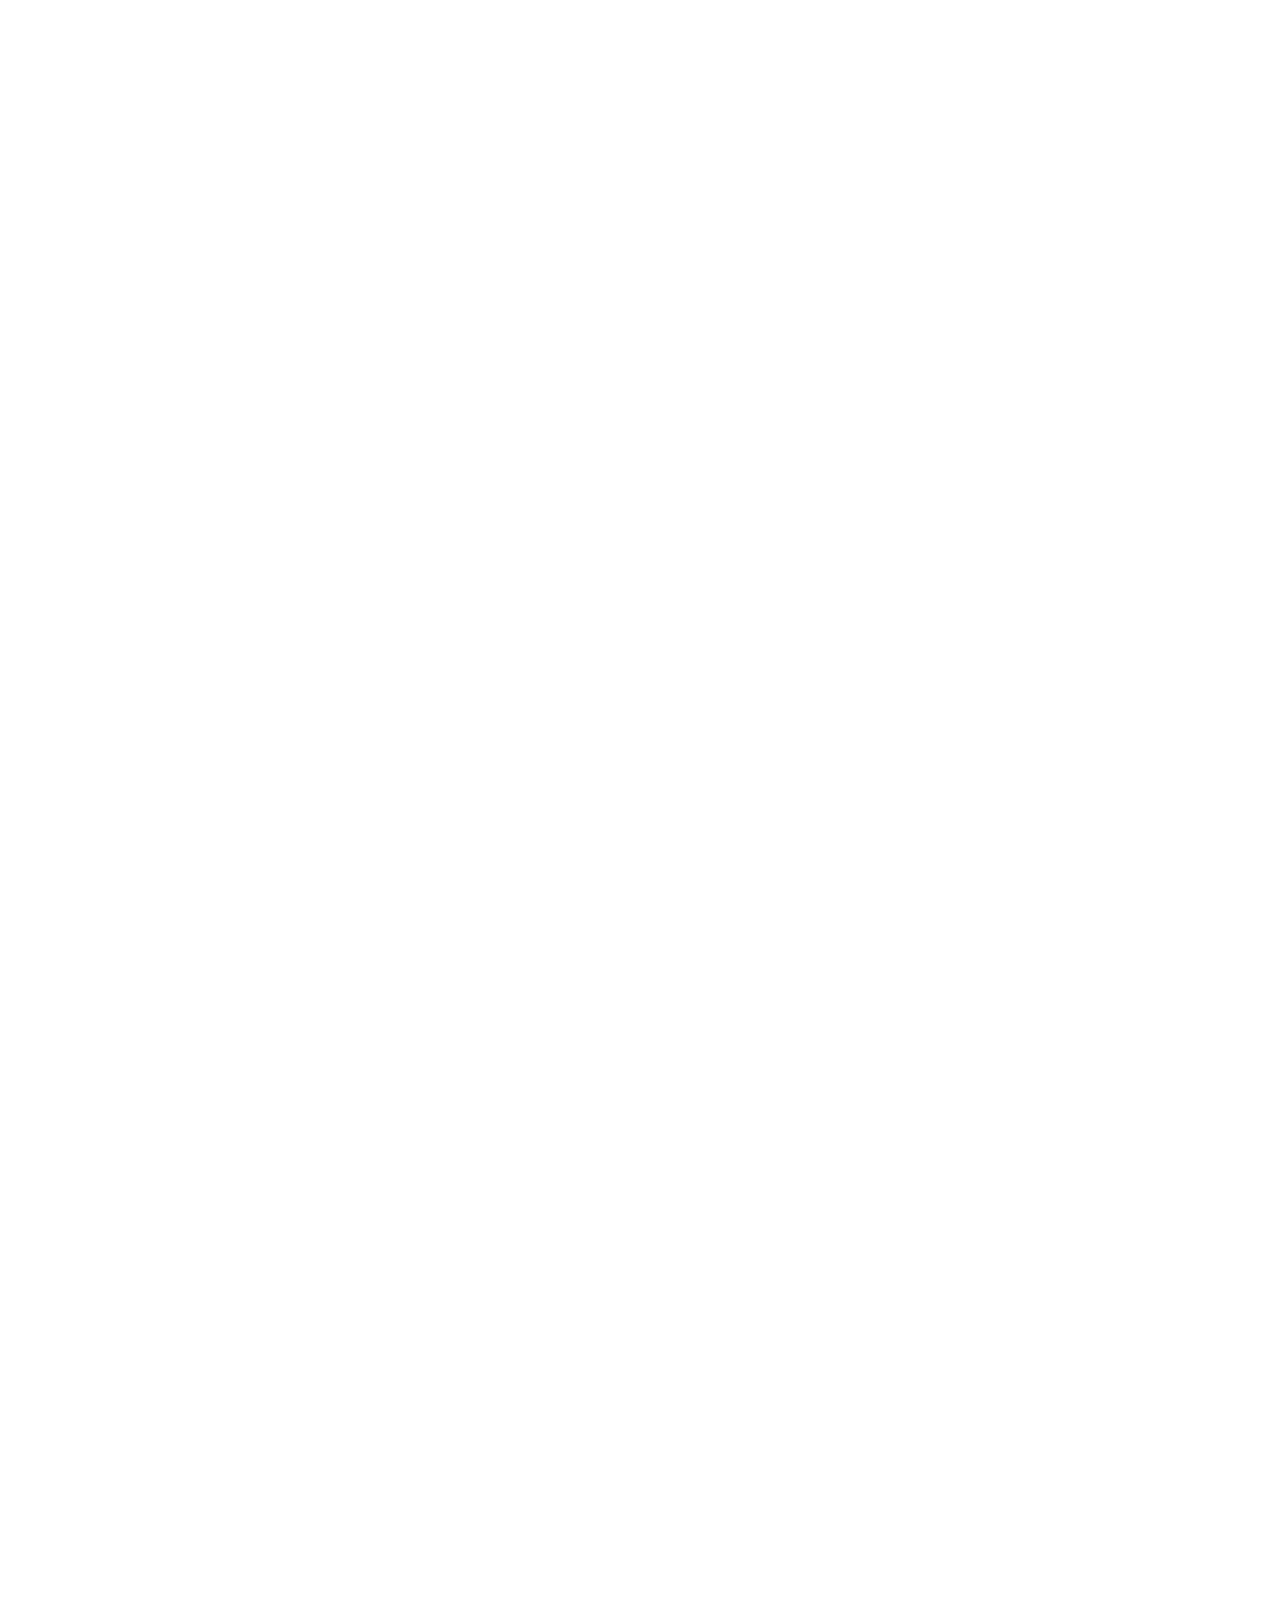
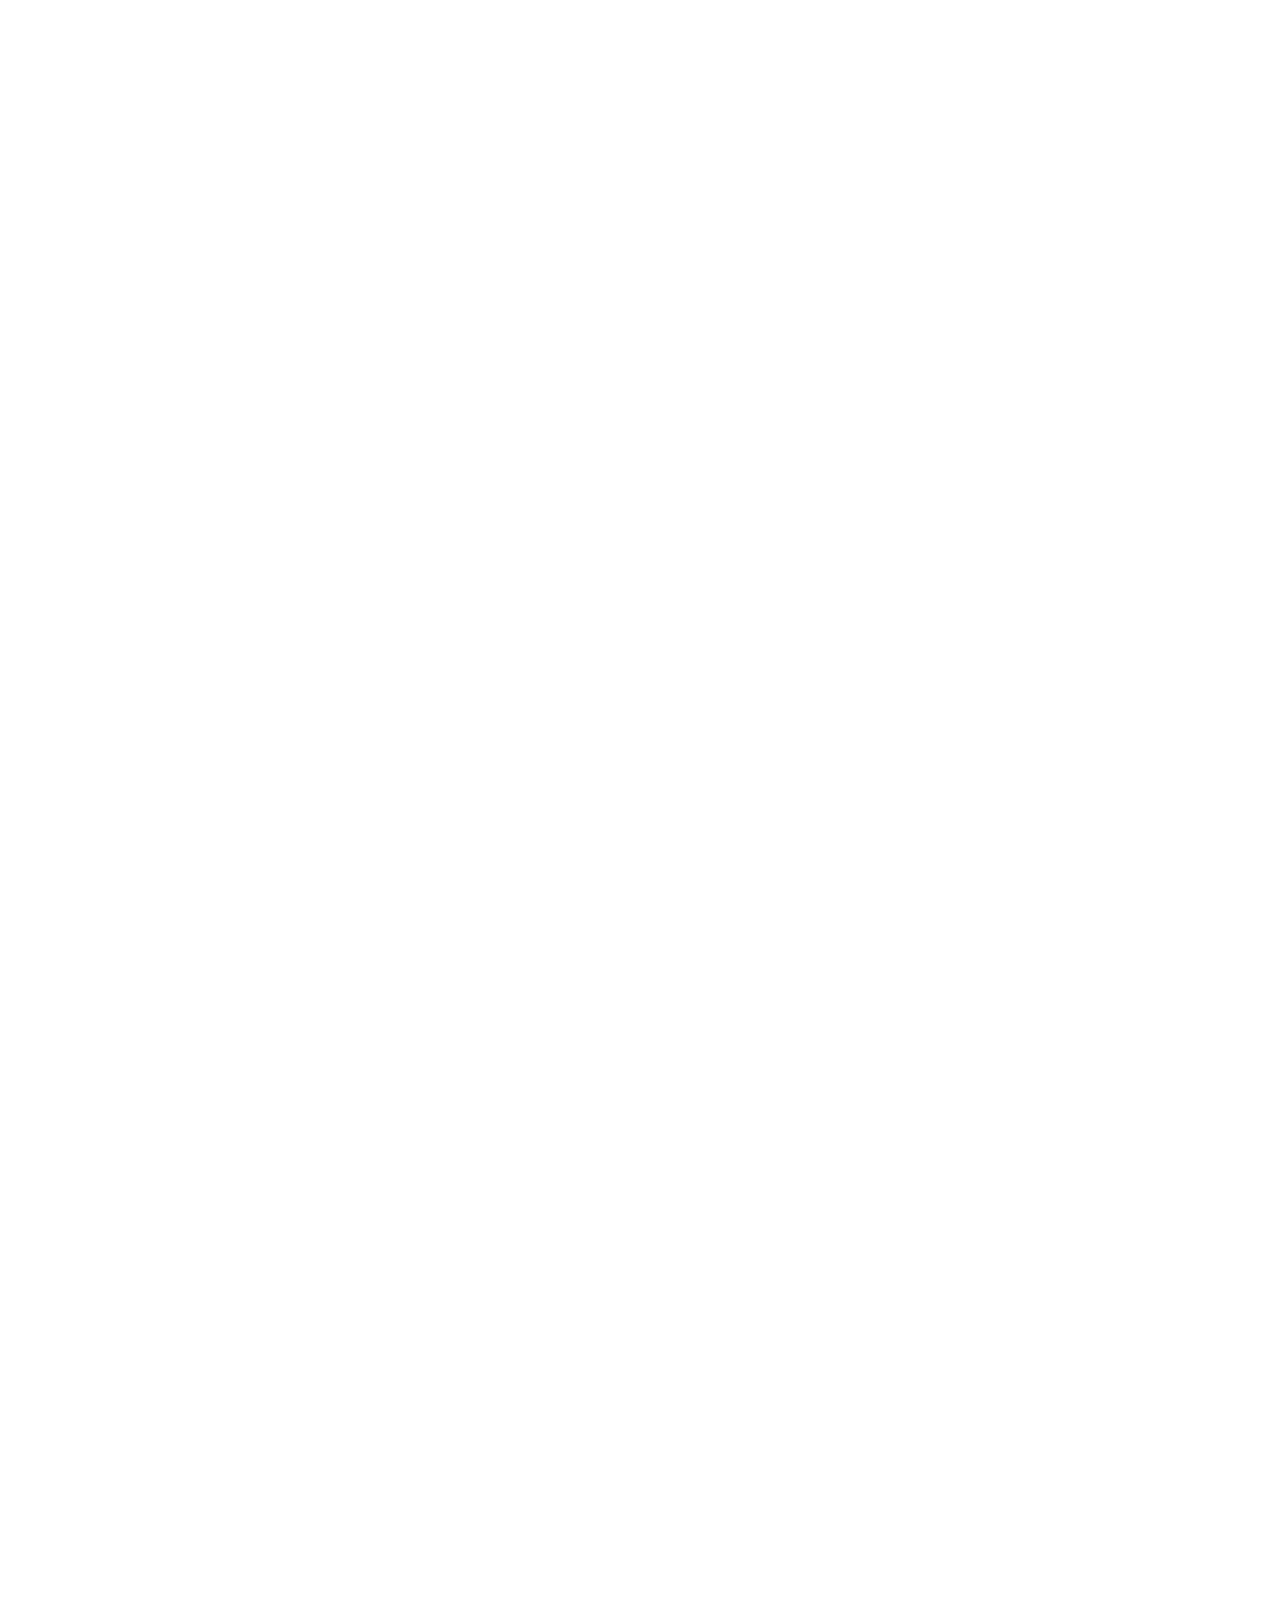
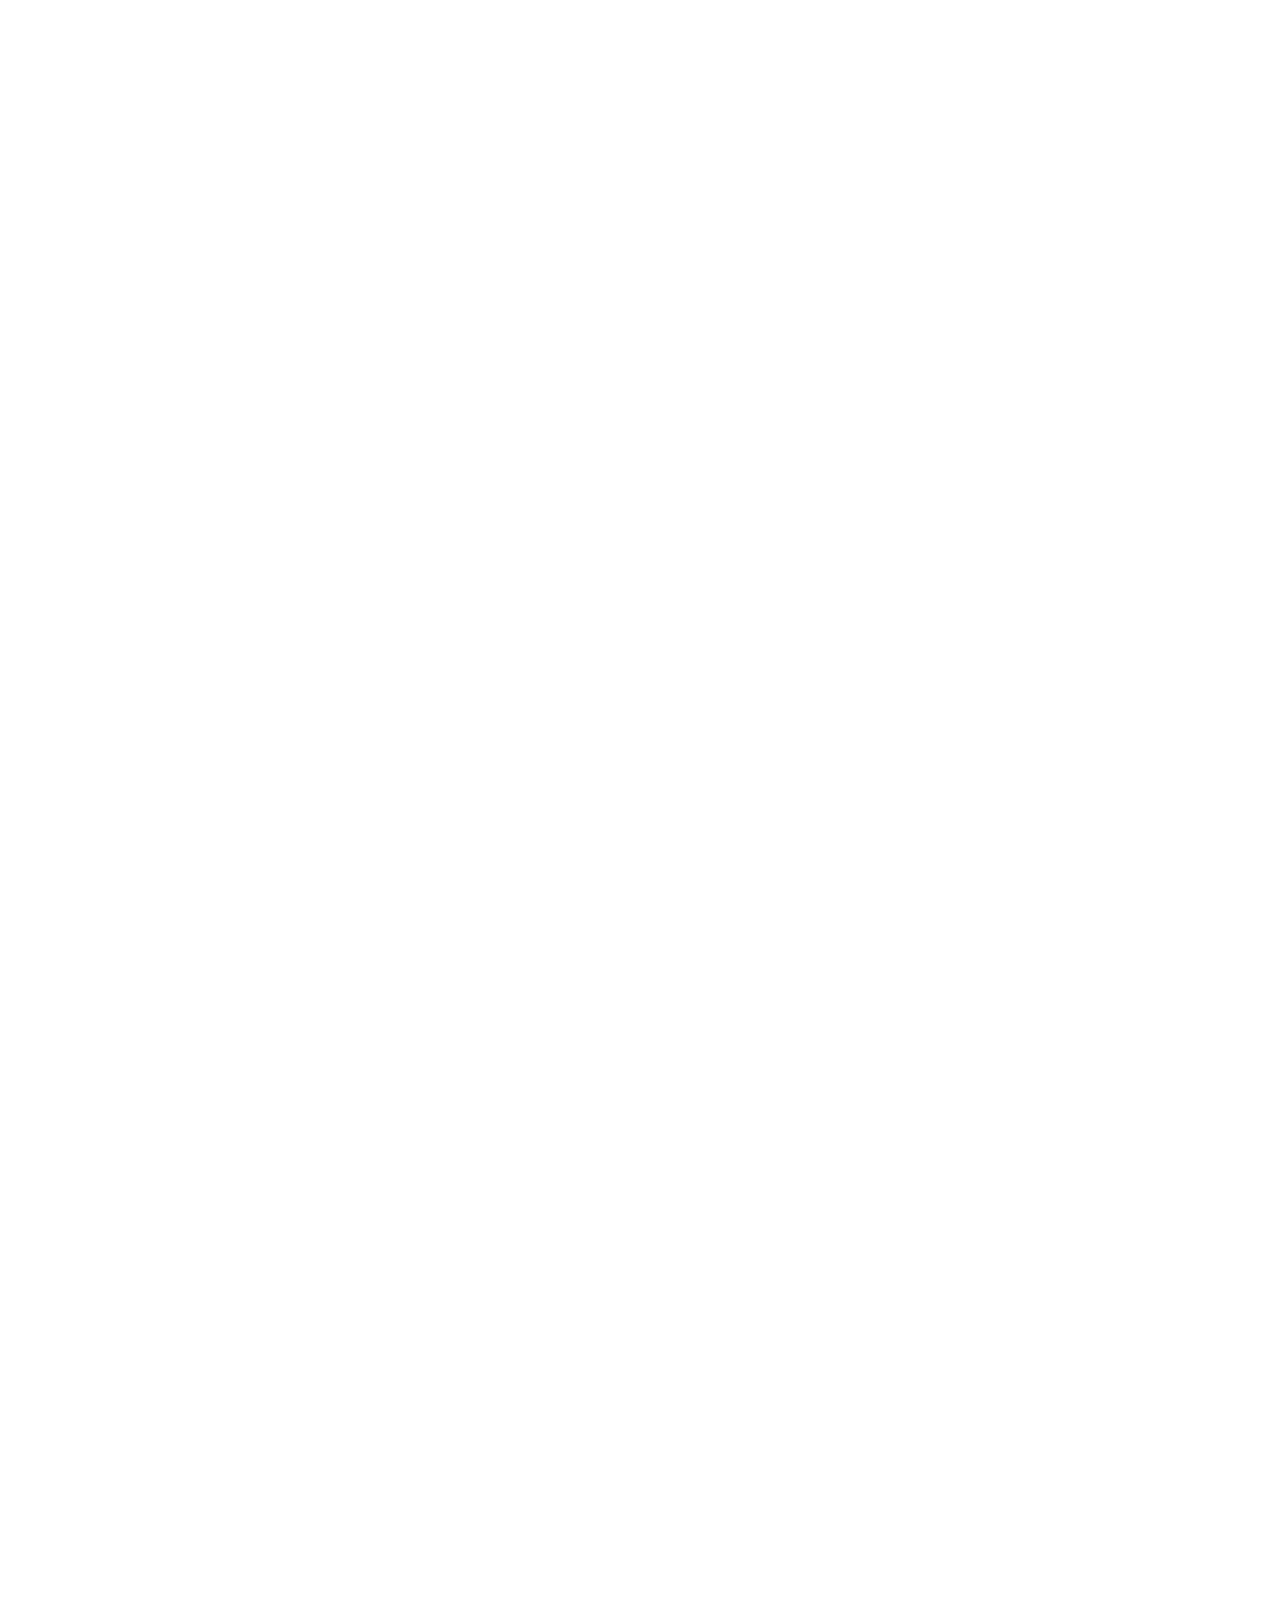
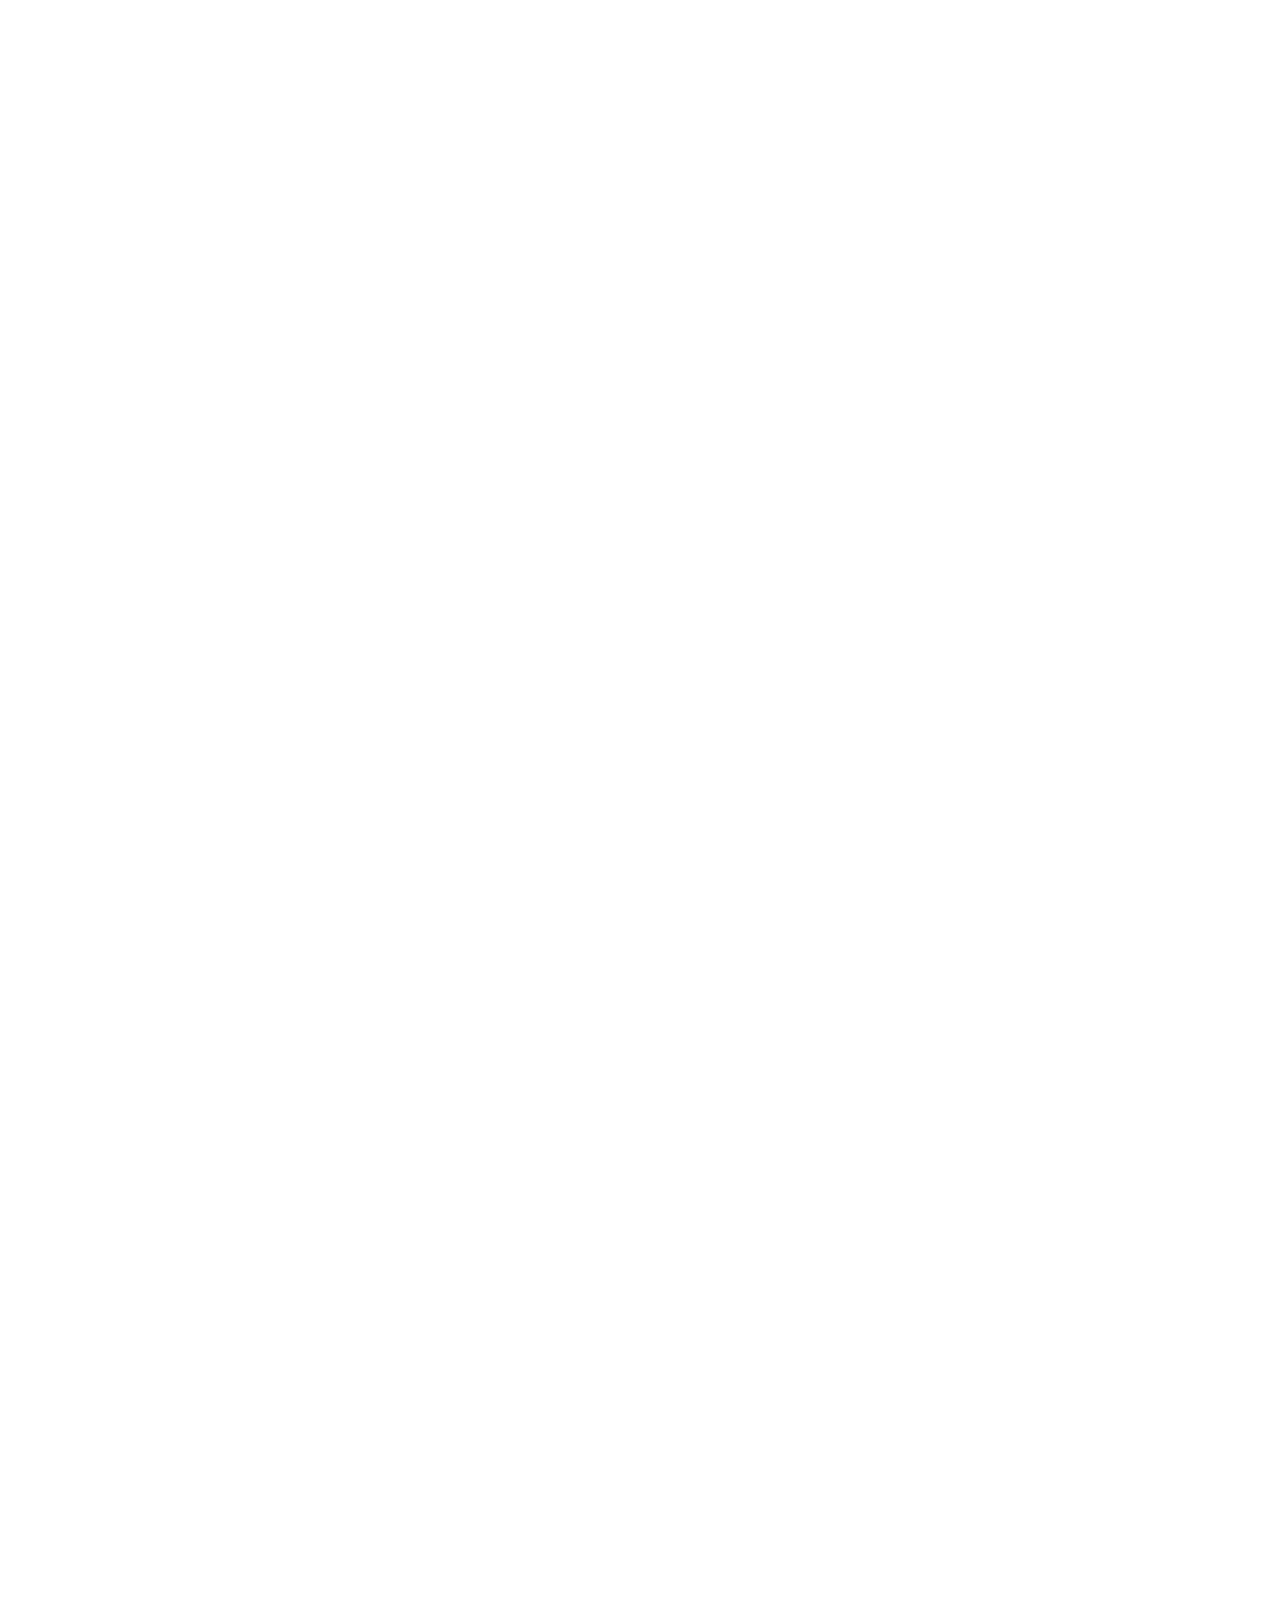
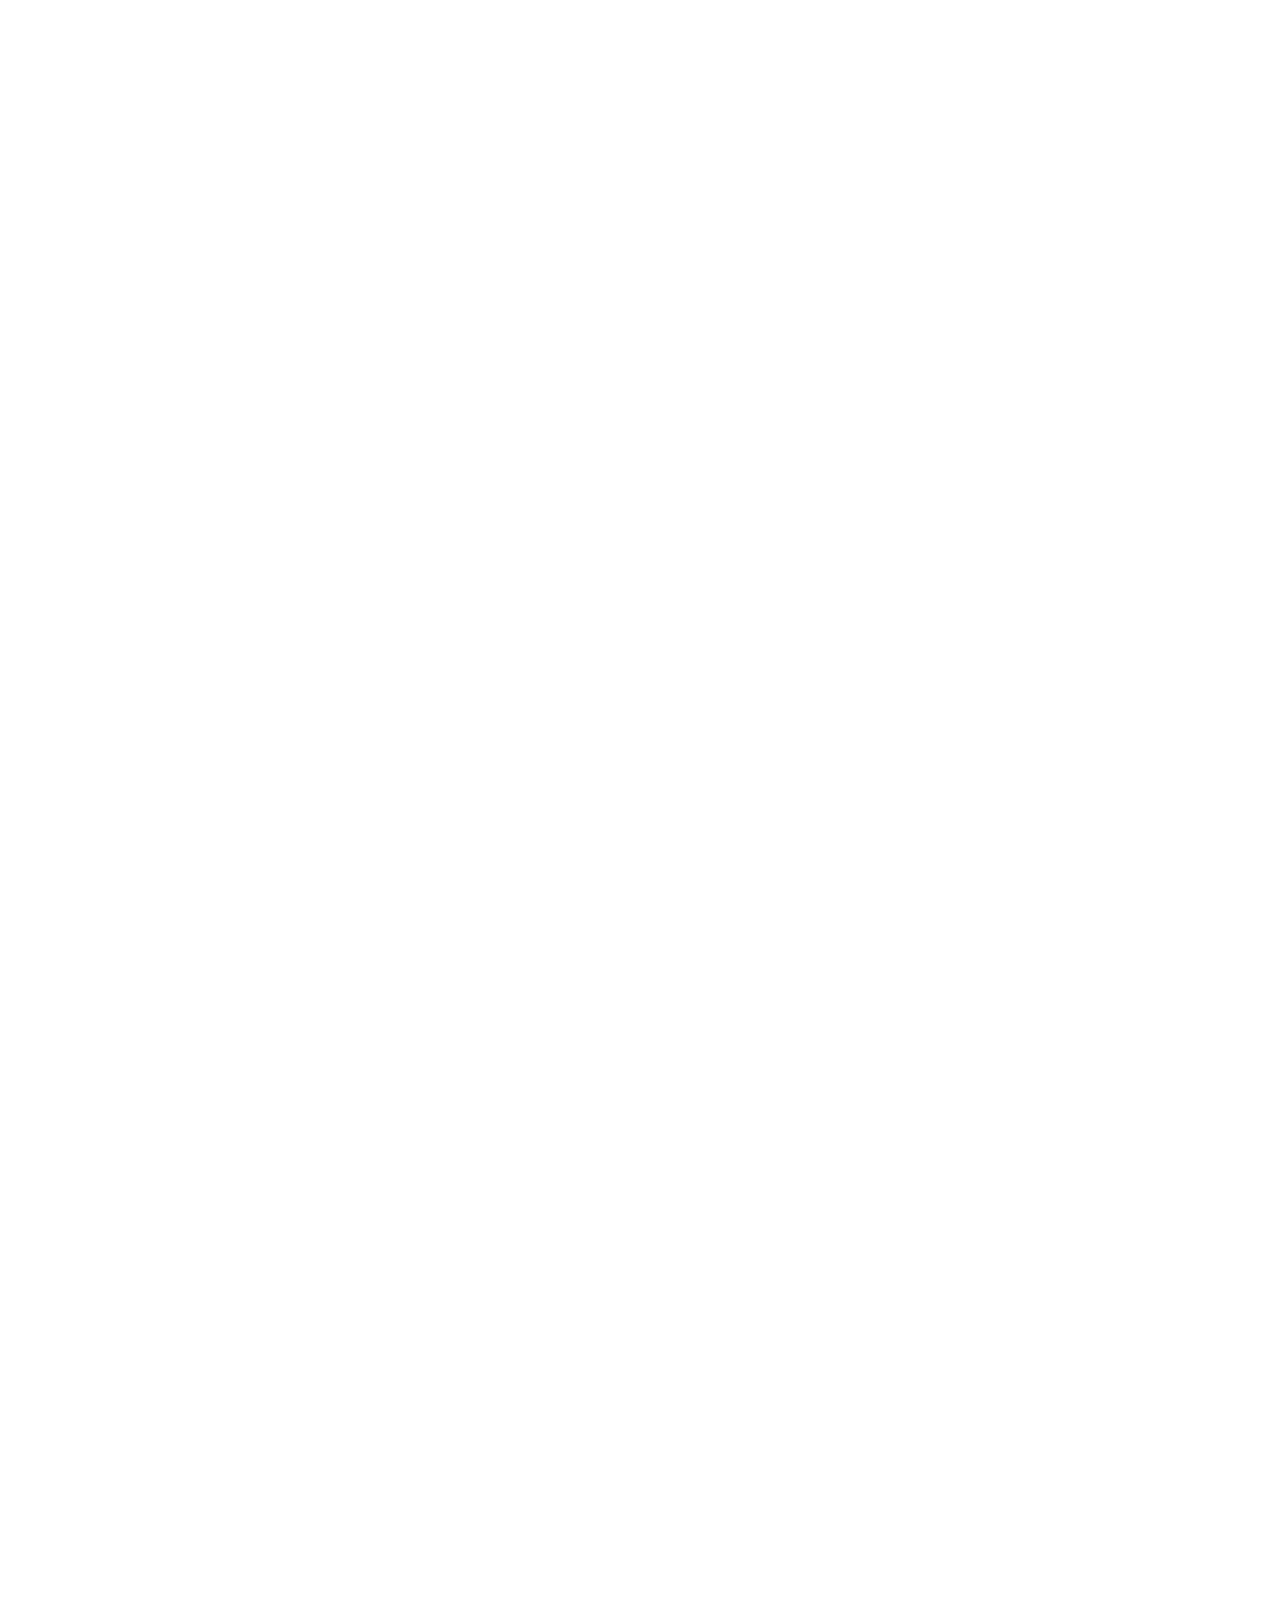
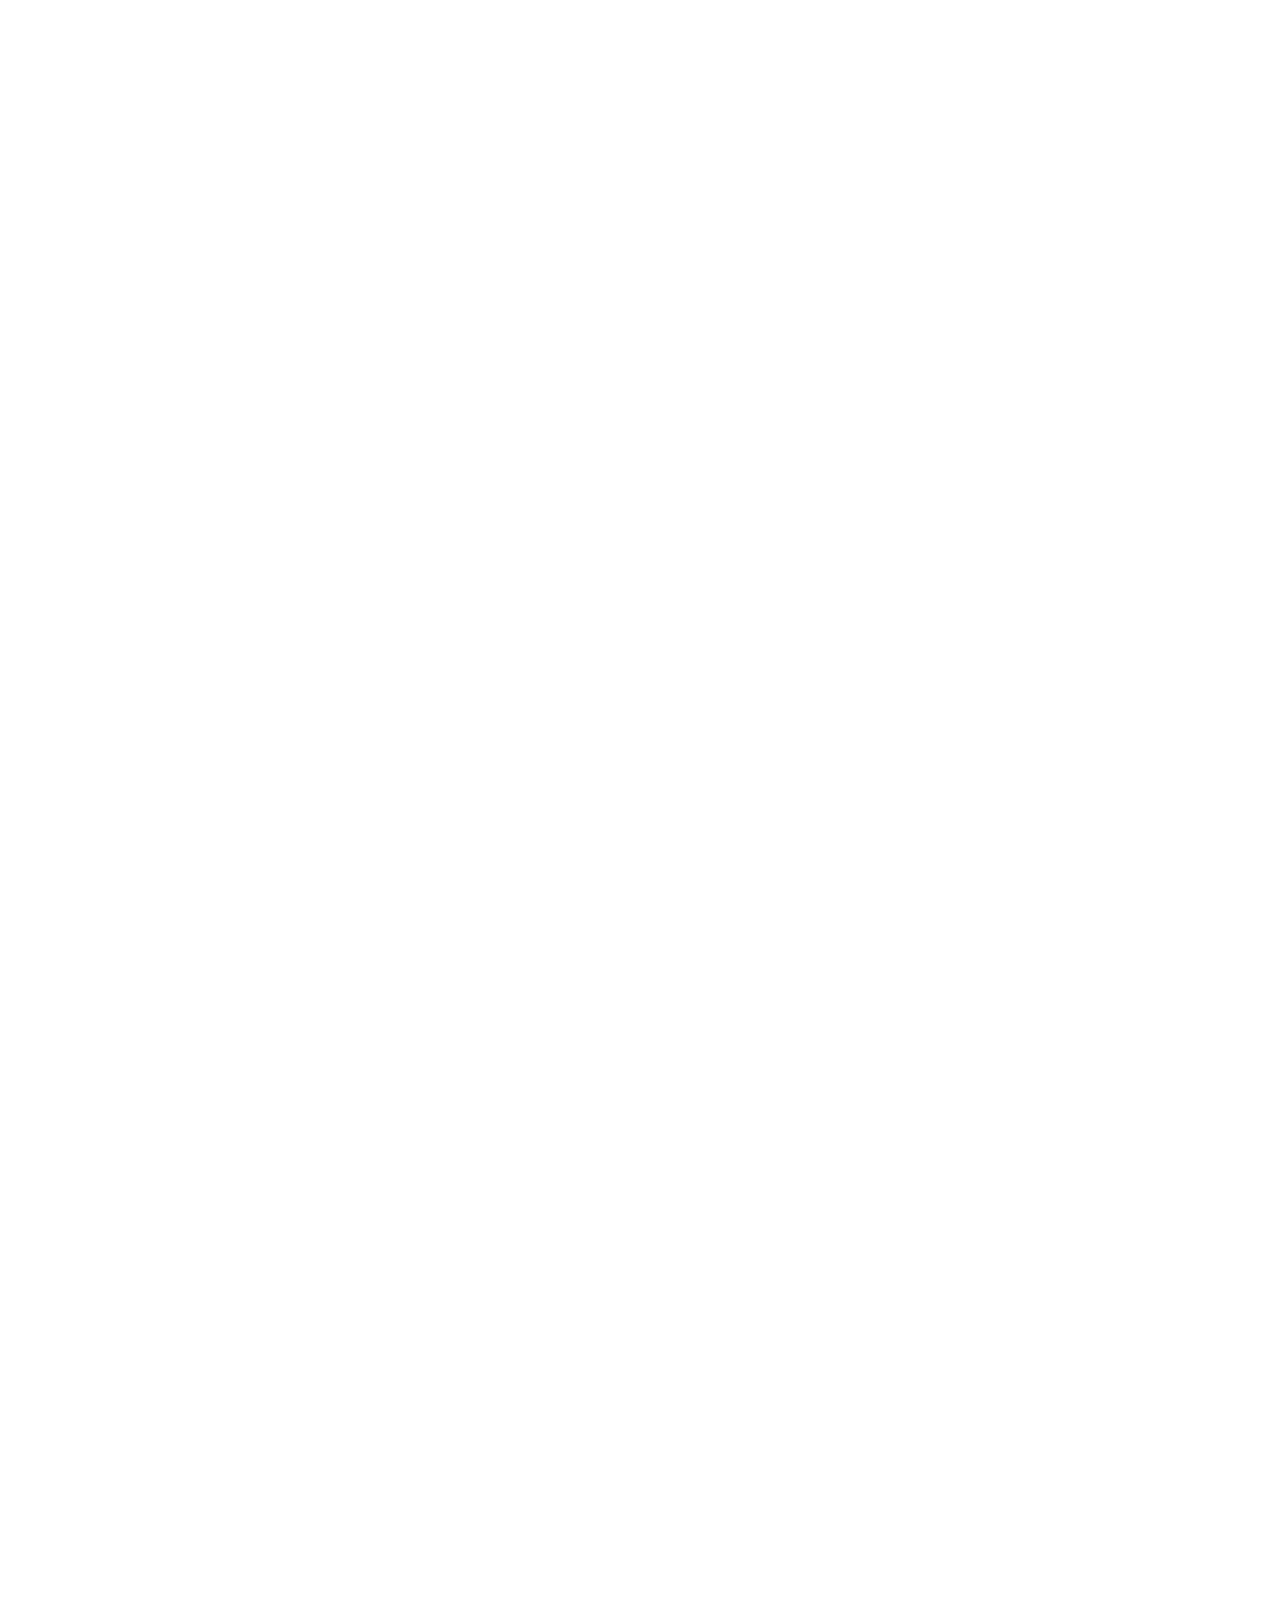
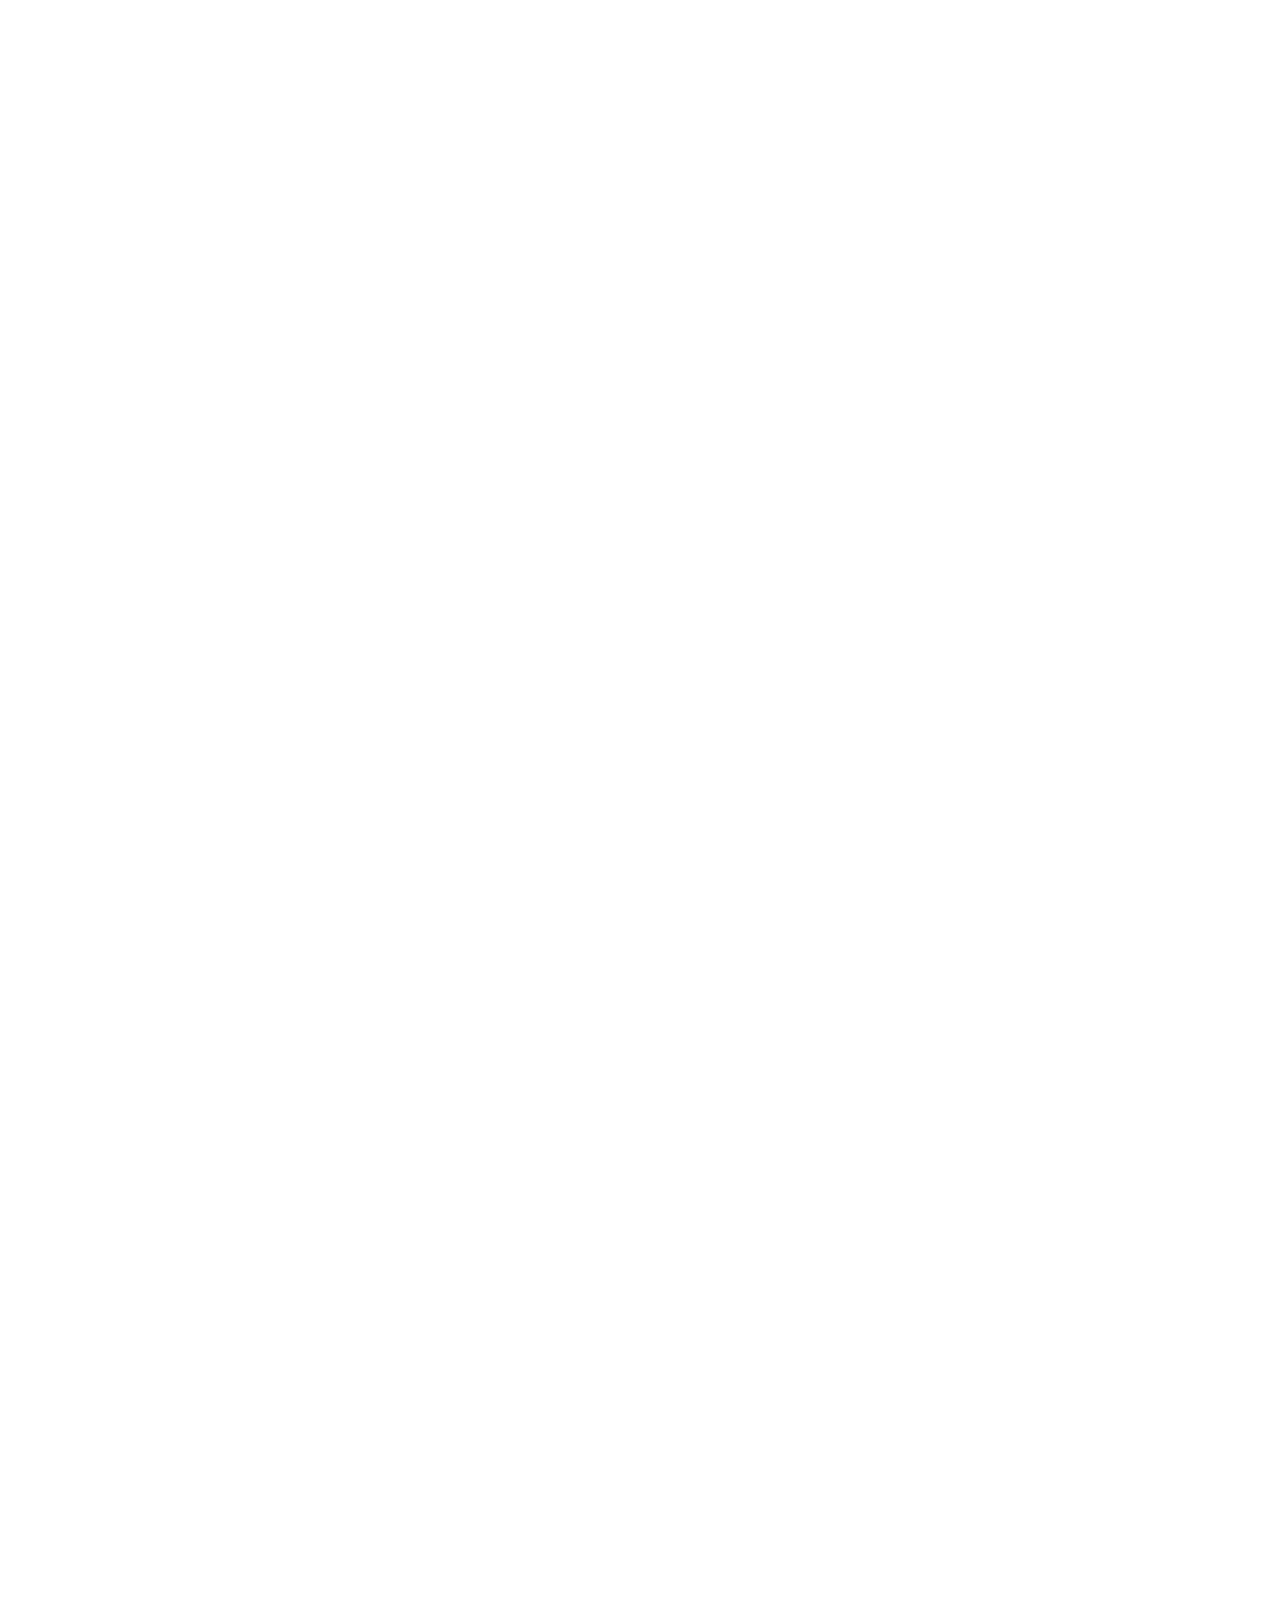
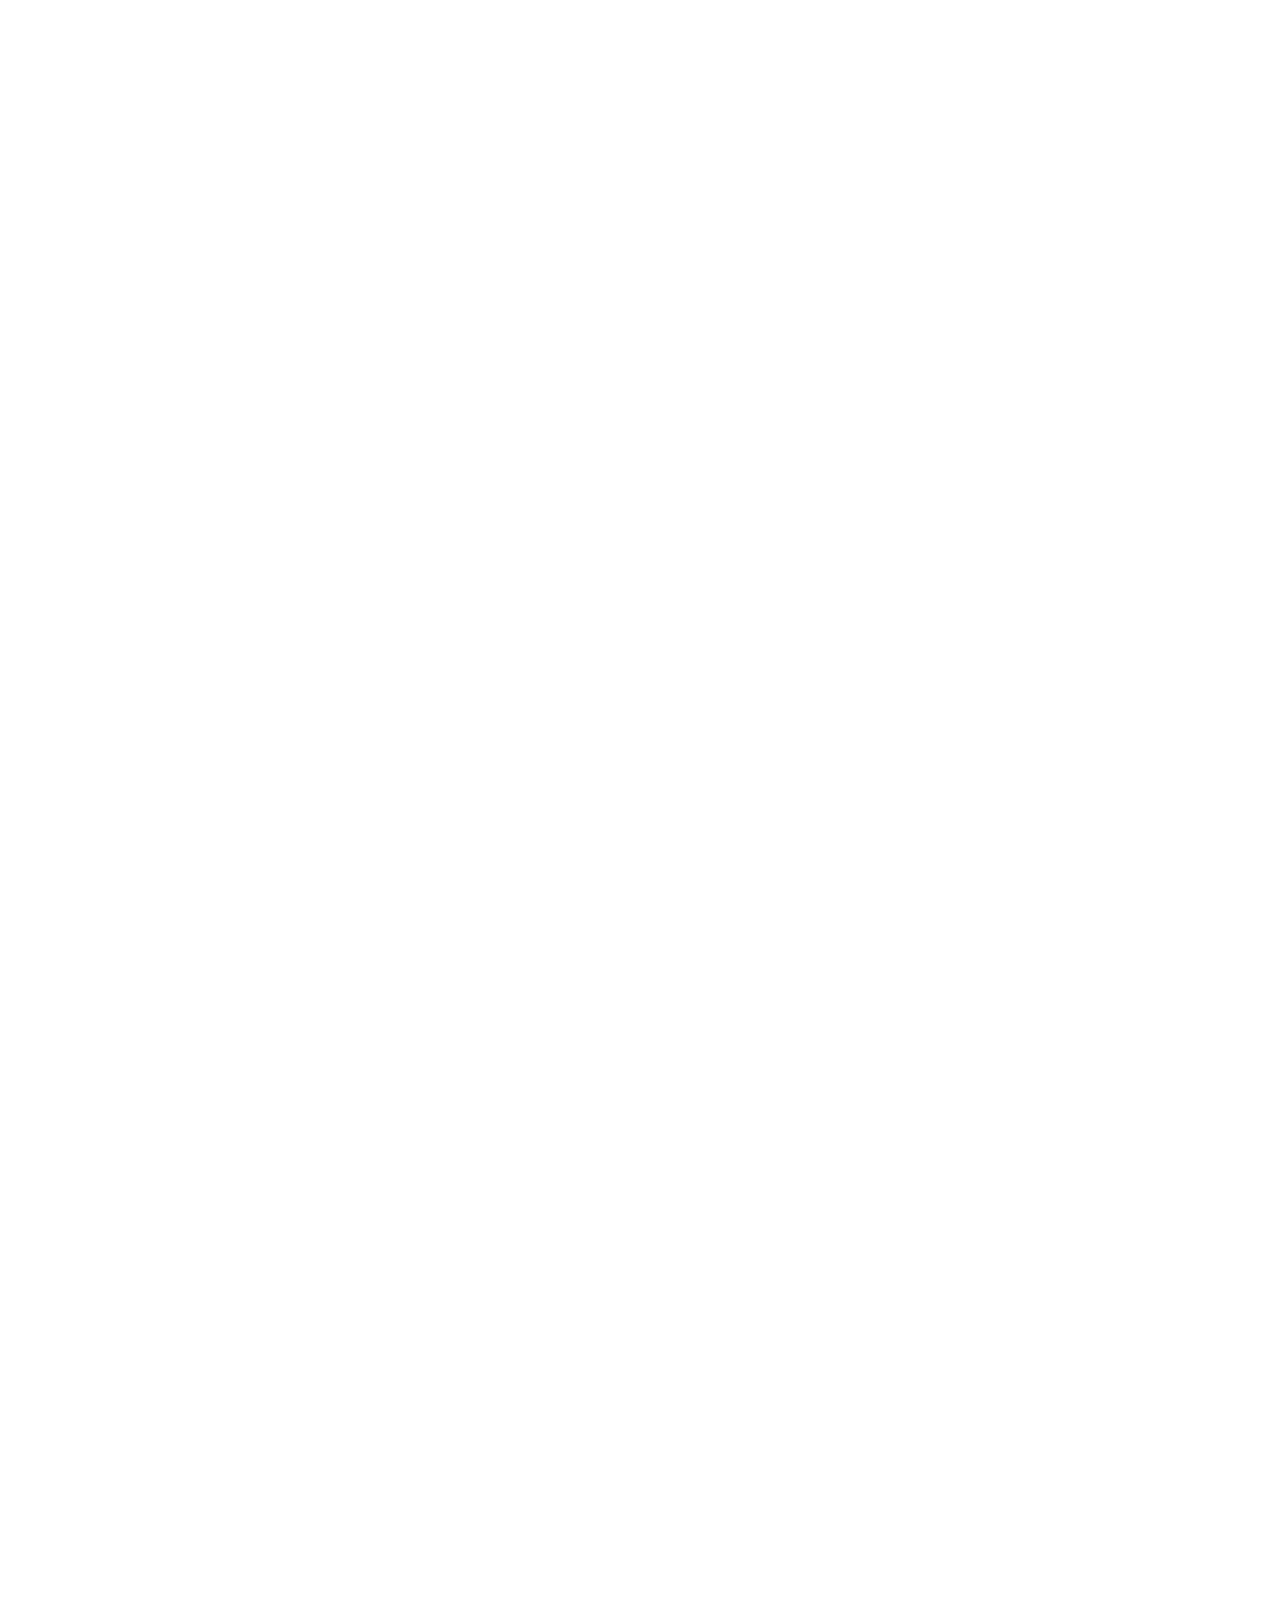
==== commit 64e3230b: "Update index.html" ====
--- a/index.html
+++ b/index.html
@@ -553,7 +553,7 @@
 
 
 function generateRecentVideosLegend() {
-	var vidsToday = videoData.features.filter(o => o.properties.hours_old<=48);
+	var vidsToday = videoData.features.filter(o => o.properties.hours_old<=100);
 	const uniquePointTypes = new Set();
 	for (var i = 0; i < vidsToday.length; i++) {
 		uniquePointTypes.add(vidsToday[i].properties.category.toLowerCase()
@@ -685,11 +685,11 @@
 	// Separate out today's data from previous
 	videoDataToday = {
 		'type': 'FeatureCollection',
-		'features': videoData.features.filter(o => o.properties.hours_old<=48)
+		'features': videoData.features.filter(o => o.properties.hours_old<=100)
 	}
 	videoDataOld = {
 		'type': 'FeatureCollection',
-		'features': videoData.features.filter(o => o.properties.hours_old>48)
+		'features': videoData.features.filter(o => o.properties.hours_old>100)
 	}
 	console.log(videoDataToday);
 
